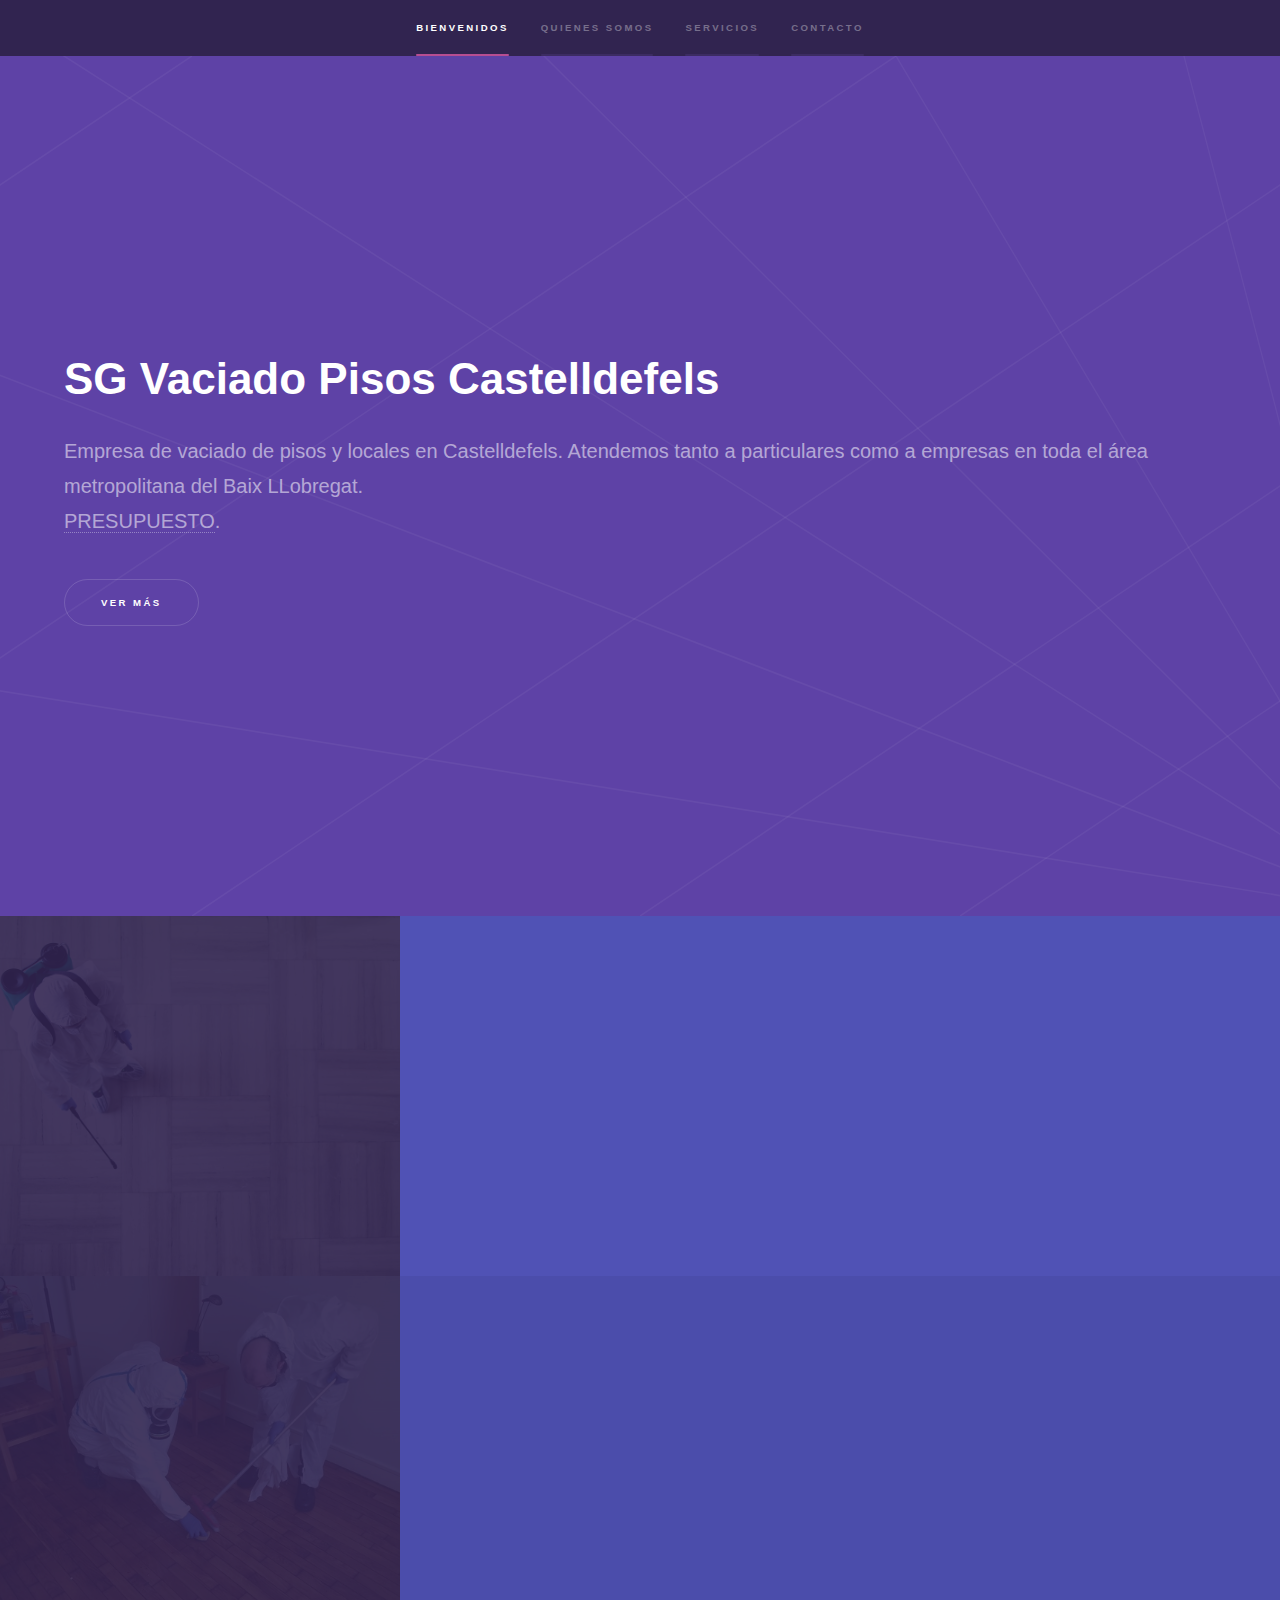
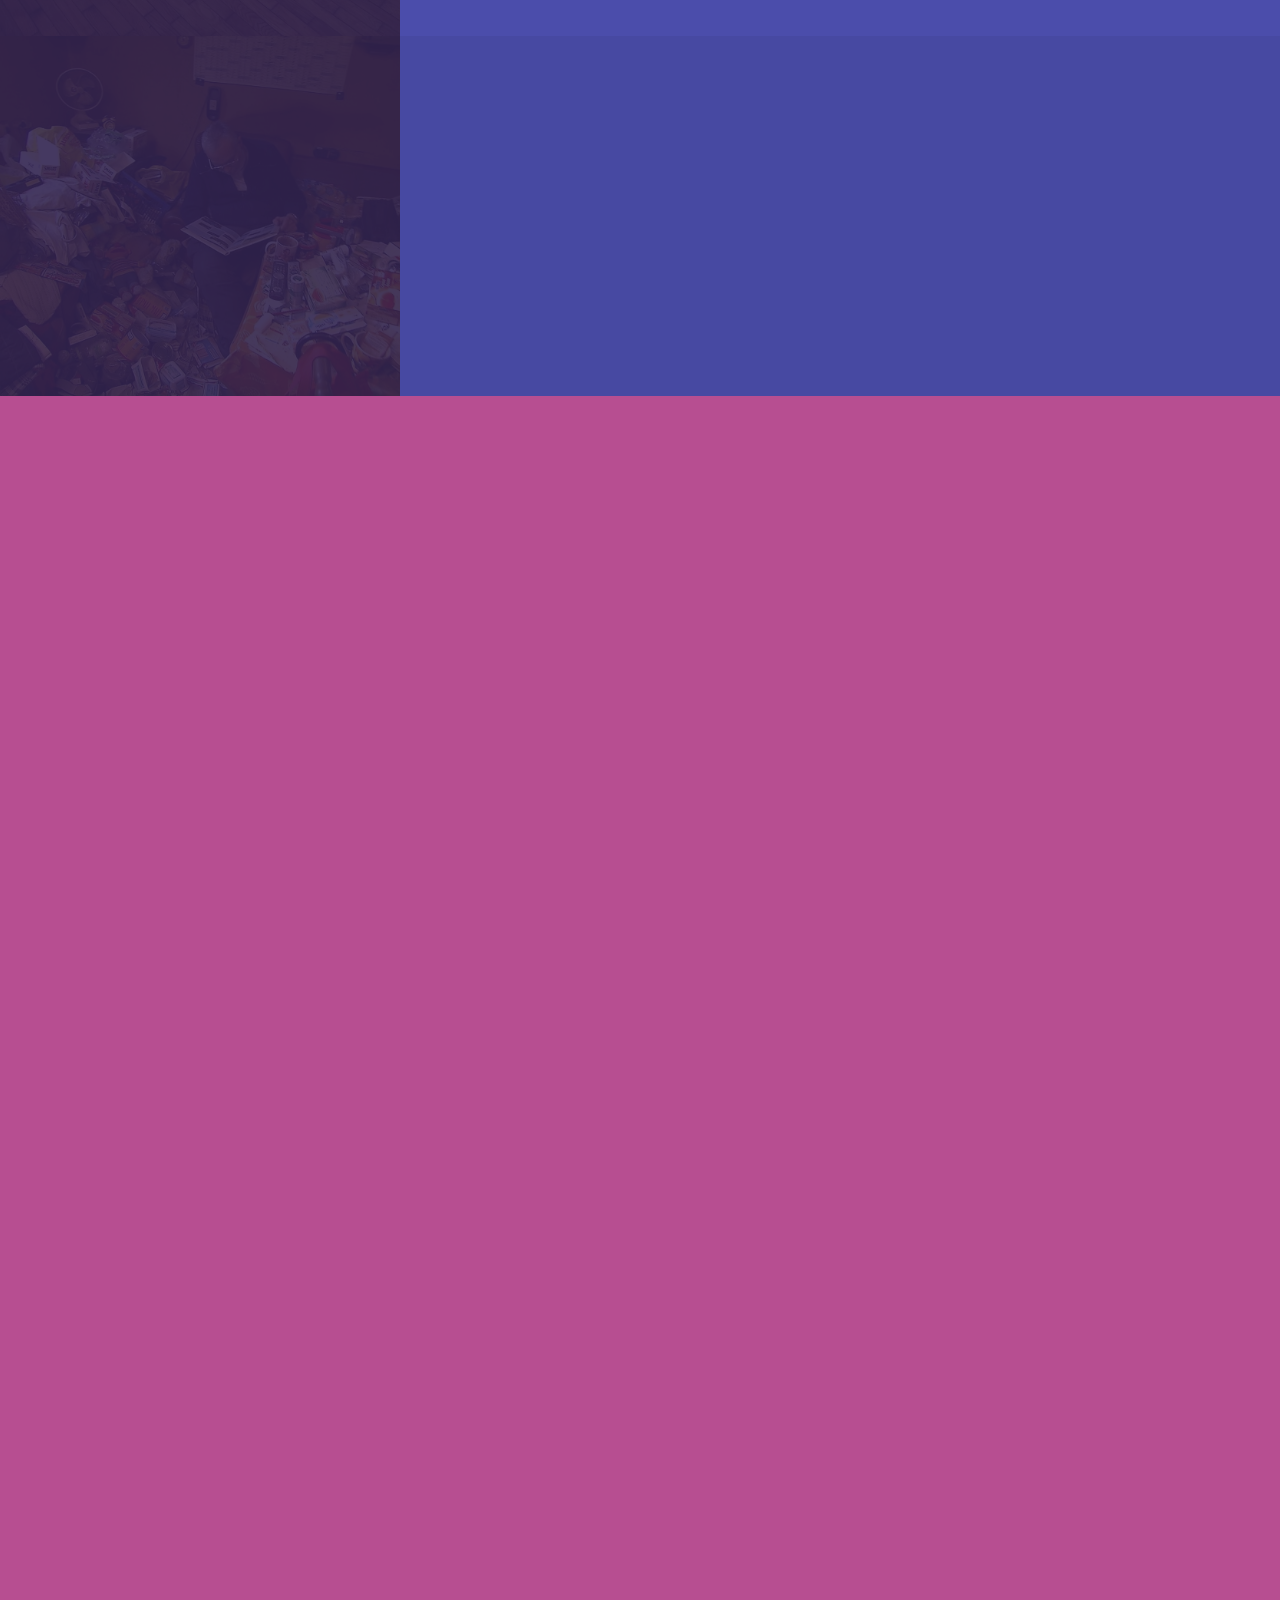
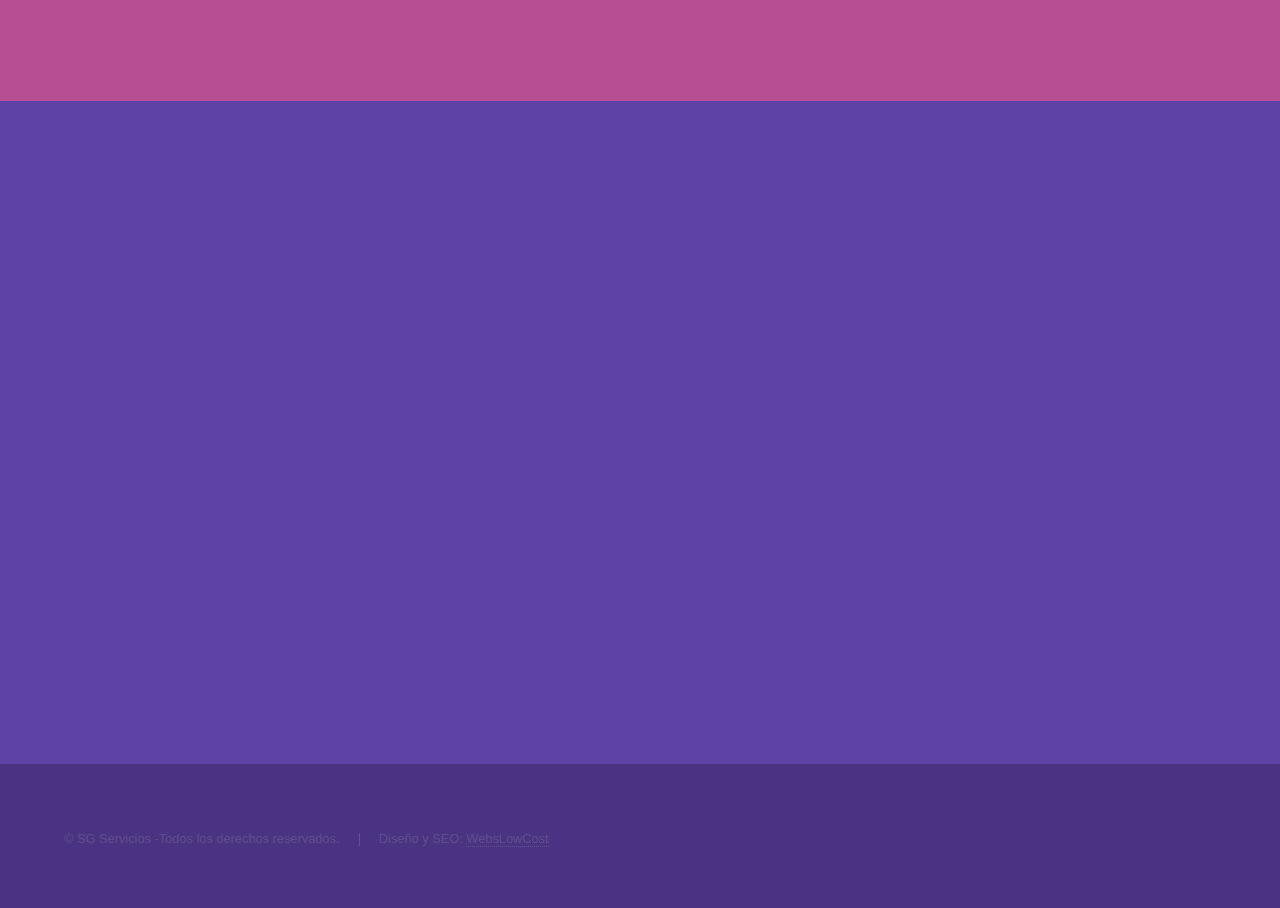
==== index.html @ 17594d63 "Update index.html" ====
<!DOCTYPE HTML>
<!--
 Hyperspace by HTML5 UP
 html5up.net | @ajlkn
 Free for personal and commercial use under the CCA 3.0 license (html5up.net/license)
-->
<html lang="es">
<html>
 <head>
  <title>Vaciado de Pisos en Castelldefels | Recogida de Muebles</title>
  <meta charset="utf-8" />
  <meta name="viewport" content="width=device-width, initial-scale=1, user-scalable=no" />
  <meta name="description" content="Realizamos vaciado de pisos con la máxima garantía y rapidez ¿Necesitas tirar muebles o electrodomésticos? Recogemos en - de 24 horas. SolicIta presupuesto." />
  <link rel="stylesheet" href="assets/css/main.css" />
  <noscript><link rel="stylesheet" href="assets/css/noscript.css" /></noscript>
 </head>
 <body class="is-preload">

  <!-- Sidebar -->
   <section id="sidebar">
    <div class="inner">
     <nav>
      <ul>
       <li><a href="#intro">Bienvenidos</a></li>
       <li><a href="#one">Quienes somos</a></li>
       <li><a href="#two">Servicios</a></li>
       <li><a href="#three">Contacto</a></li>
      </ul>
     </nav>
    </div>
   </section>

  <!-- Wrapper -->
   <div id="wrapper">

    <!-- Intro -->
     <section id="intro" class="wrapper style1 fullscreen fade-up">
      <div class="inner">
       <h1>SG Vaciado Pisos Castelldefels</h1>
       <p>Empresa de vaciado de pisos y locales en Castelldefels.
          Atendemos tanto a particulares como a empresas en toda el área metropolitana del Baix LLobregat.<br />
       <a href="https://bit.ly/39fZIT1">PRESUPUESTO</a>.</p>
       <ul class="actions">
        <li><a href="#one" class="button scrolly">Ver más</a></li>
       </ul>
      </div>
     </section>

    <!-- One -->
     <section id="one" class="wrapper style2 spotlights">
      <section>
       <a href="#" class="image"><img src="images/pic01.jpg" alt="" data-position="center center" /></a>
       <div class="content">
        <div class="inner">
         <h2>Qué hacemos</h2>
         <p>SG Vaciados es una empresa dedicada al vaciado y desalojo de todo tipo de pisos, casas, locales, oficinas, naves y edificios en Castelldefels.</p>
         <ul class="actions">
          <li><a href="generic.html" class="button">Ver más</a></li>
         </ul>
        </div>
       </div>
      </section>
      <section>
       <a href="#" class="image"><img src="images/pic02.jpg" alt="" data-position="top center" /></a>
       <div class="content">
        <div class="inner">
         <h2>Cuánto se tarda en vaciar un piso</h2>
         <p>Podemos vaciar su piso en Castelldefels en un día, dependiendo del tamaño y cantidad del contenido pueden ser 2 días o más en casos con síndrome de Diógenes. Lo más importante es que nosotros nos encargamos de todo el proceso del vaciado del piso, local o casa.</p>
         <ul class="actions">
          <li><a href="generic.html" class="button">Ver más</a></li>
         </ul>
        </div>
       </div>
      </section>
      <section>
       <a href="#" class="image"><img src="images/pic03.jpg" alt="" data-position="25% 25%" /></a>
       <div class="content">
        <div class="inner">
         <h2>Qué coste tiene vaciar un piso</h2>
         <p>En total, un servicio de vaciado de pisos en Castelldefels suele tener un coste mínimo de entre 350 y 750 €. Dependiendo de cada caso puede llegar a alcanzar cifras de hasta 950 o 1500 €.</p>
         <ul class="actions">
          <li><a href="generic.html" class="button">Ver más</a></li>
         </ul>
        </div>
       </div>
      </section>
     </section>

    <!-- Two -->
     <section id="two" class="wrapper style3 fade-up">
      <div class="inner">
       <h2>Servicios</h2>
       <p>¿Busca una empresa de confianza, seria y profesional para efectuar el vaciado de pisos, recogida de muebles, el vaciado de cuartos trasteros, locales y oficinas en Castelldefels? ¡Somos su empresa! En SG Servicios somos una compañía seria y comprometida con nuestro trabajo. Contamos con años de experiencia en realizar vaciado de muebles, morralla y todo lo que no precisa tanto de su residencia, oficina, local, establecimiento, etc.</p>
       <div class="features">
        <section>
         <span class="icon solid major fa-code"></span>
         <h3>Vaciado de pisos</h3>
         <p>Cualquiera que sea el motivo en <a href="https://www.vaciadodepisos.com/">SG Servicios Castelldefels</a> somos los mejores profesionales de la urbe, dedicados a este género de labores que acostumbran a requerir nuestros clientes del servicio. Por suerte, nuestros servicios son absolutamente garantizados.</p>
        </section>
        <section>
         <span class="icon solid major fa-lock"></span>
         <h3>Limpieza síndrome Diógenes</h3>
         <p>En SG Servicios ponemos a su predisposición el más profesional y experimentado servicio de <a href="https://www.limpiezasindromediogenes.com/">limpieza de Síndrome de Diógenes en Castelldefels</a> y en el resto del área. Actuamos con velocidad, discreción y eficiencia en pisos y casas habitados por personas perjudicadas por esta enfermedad.</p>
        </section>
        <section>
         <span class="icon solid major fa-cog"></span>
         <h3>Vaciado de locales</h3>
         <p>Nuestro servicio de <a href="https://www.vaciarlocales.net/">vaciado de locales en Castelldefels</a> consiste en retirar los útiles y moblaje que no quieres, así sea un vaciado total o parcial, como lo prefieras lo hacemos. Al efectuar el vaciado de tu local vas a tener mayor comodidad para efectuar modificaciones o reformas en la instalación, alquiler o venta.</p>
        </section>
        <section>
         <span class="icon solid major fa-desktop"></span>
         <h3>Limpieza por defunción</h3>
         <p>Una <a href="https://www.limpiezapisos.com/limpiezas-especiales/limpieza-por-fallecimiento-o-defuncion/">limpieza post mortem o por defunción</a> es un procedimiento singular profesional, para el que se requiere estar acreditado, por el que se higieniza un espacio en el que ha ocurrido un acontencimiento desapacible, como un fallecimiento desatendido, un homicidio o un suicidio.</p>
        </section>
        <section>
         <span class="icon solid major fa-link"></span>
         <h3>Vaciado de oficinas</h3>
         <p>Nuestro servicio es ideal para <a href="https://www.desalojopisos.com/vaciado-de-oficinas/">vaciar oficinas alquiladas</a>, especialmente si quieres contar con del espacio que el inquilino precedente dejó hecho un desastre. Asimismo es ideal en el caso en que vayas a desocupar una oficina alquilada y requieres que tus posesiones sean trasladadas con el mayor cuidado y profesionalismo.</p>
        </section>
        <section>
         <span class="icon major fa-gem"></span>
         <h3>Recogida de muebles</h3>
         <p>Nuestra empresa, con dilatada experiencia en el campo, pone a tu alcance el mejor servicio de reciclaje, a través de el que administramos la <a href="https://www.retirarmuebles.com/retirada-muebles/">recogida de restos, papel, muebles y morralla en Castelldefels</a>, encargándonos de clasificar seguramente cada objeto o material, y contribuyendo a crear un ambiente más sustentable. </p>
        </section>
       </div>
       <ul class="actions">
        <li><a href="generic.html" class="button">Ver más</a></li>
       </ul>
      </div>
     </section>

    <!-- Three -->
     <section id="three" class="wrapper style1 fade-up">
      <div class="inner">
       <h2>Contacte con nosotros</h2>
       <p>En SG Servicios vamos a estar encantados de poder atenderte y prestarte nuestros servicios. Si precisas asesoramiento o tienes alguna duda que precises solucionar puedes ponerte en contacto con nosotros a través del siguiente formulario de contacto, correo o teléfono.</p>
       <div class="split style1">
        <section>
         <form method="post" action="#">
          <div class="fields">
           <div class="field half">
            <label for="name">Nombre</label>
            <input type="text" name="name" id="name" />
           </div>
           <div class="field half">
            <label for="email">Email</label>
            <input type="text" name="email" id="email" />
           </div>
           <div class="field">
            <label for="message">Mensaje</label>
            <textarea name="message" id="message" rows="5"></textarea>
           </div>
          </div>
          <ul class="actions">
           <li><a href="" class="button submit">Enviar</a></li>
          </ul>
         </form>
        </section>
        <section>
         <ul class="contact">
          <li>
           <h3>Dirección</h3>
           <span>Calle Dr. Fleming, 60<br />
           08860 Castelldefels, Barcelona<br />
           Catalunya</span>
          </li>
          <li>
           <h3>Email</h3>
           <a href="mailto:">desalojosbarcelona@gmail.com</a>
          </li>
          <li>
           <h3>Teléfono</h3>
           <span><a href="tel:629501941">629 501 941</a></span>
          </li>
          <li>
           <h3>Redes Sociales</h3>
           <ul class="icons">
            <li><a href="#" class="icon brands fa-twitter"><span class="label">Twitter</span></a></li>
            <li><a href="#" class="icon brands fa-facebook-f"><span class="label">Facebook</span></a></li>
            <li><a href="#" class="icon brands fa-github"><span class="label">GitHub</span></a></li>
            <li><a href="#" class="icon brands fa-instagram"><span class="label">Instagram</span></a></li>
            <li><a href="#" class="icon brands fa-linkedin-in"><span class="label">LinkedIn</span></a></li>
           </ul>
          </li>
         </ul>
        </section>
       </div>
      </div>
     </section>

   </div>

  <!-- Footer -->
   <footer id="footer" class="wrapper style1-alt">
    <div class="inner">
     <ul class="menu">
      <li>&copy; SG Servicios -Todos los derechos reservados.</li><li>Diseño y SEO: <a href="https://www.webslowcost.pro/">WebsLowCost</a></li>
     </ul>
    </div>
   </footer>

  <!-- Scripts -->
   <script src="assets/js/jquery.min.js"></script>
   <script src="assets/js/jquery.scrollex.min.js"></script>
   <script src="assets/js/jquery.scrolly.min.js"></script>
   <script src="assets/js/browser.min.js"></script>
   <script src="assets/js/breakpoints.min.js"></script>
   <script src="assets/js/util.js"></script>
   <script src="assets/js/main.js"></script>

 </body>
</html>
---- assets/css/main.css ----
@import url(fontawesome-all.min.css);

/*
	Hyperspace by HTML5 UP
	html5up.net | @ajlkn
	Free for personal and commercial use under the CCA 3.0 license (html5up.net/license)
*/

html, body, div, span, applet, object,
iframe, h1, h2, h3, h4, h5, h6, p, blockquote,
pre, a, abbr, acronym, address, big, cite,
code, del, dfn, em, img, ins, kbd, q, s, samp,
small, strike, strong, sub, sup, tt, var, b,
u, i, center, dl, dt, dd, ol, ul, li, fieldset,
form, label, legend, table, caption, tbody,
tfoot, thead, tr, th, td, article, aside,
canvas, details, embed, figure, figcaption,
footer, header, hgroup, menu, nav, output, ruby,
section, summary, time, mark, audio, video {
	margin: 0;
	padding: 0;
	border: 0;
	font-size: 100%;
	font: inherit;
	vertical-align: baseline;}

article, aside, details, figcaption, figure,
footer, header, hgroup, menu, nav, section {
	display: block;}

body {
	line-height: 1;
}

ol, ul {
	list-style: none;
}

blockquote, q {
	quotes: none;
}

	blockquote:before, blockquote:after, q:before, q:after {
		content: '';
		content: none;
	}

table {
	border-collapse: collapse;
	border-spacing: 0;
}

body {
	-webkit-text-size-adjust: none;
}

mark {
	background-color: transparent;
	color: inherit;
}

input::-moz-focus-inner {
	border: 0;
	padding: 0;
}

input, select, textarea {
	-moz-appearance: none;
	-webkit-appearance: none;
	-ms-appearance: none;
	appearance: none;
}

/* Basic */

	@-ms-viewport {
		width: device-width;
	}

	body {
		-ms-overflow-style: scrollbar;
	}

	@media screen and (max-width: 480px) {

		html, body {
			min-width: 320px;
		}

	}

	html {
		box-sizing: border-box;
	}

	*, *:before, *:after {
		box-sizing: inherit;
	}

	body {
		background: #312450;
	}

		body.is-preload *, body.is-preload *:before, body.is-preload *:after {
			-moz-animation: none !important;
			-webkit-animation: none !important;
			-ms-animation: none !important;
			animation: none !important;
			-moz-transition: none !important;
			-webkit-transition: none !important;
			-ms-transition: none !important;
			transition: none !important;
		}

/* Type */

	body, input, select, textarea {
		color: rgba(255, 255, 255, 0.55);
		font-family: Arial, Helvetica, sans-serif;
		font-size: 16.5pt;
		font-weight: normal;
		line-height: 1.75;
	}

		@media screen and (max-width: 1680px) {

			body, input, select, textarea {
				font-size: 13pt;
			}

		}

		@media screen and (max-width: 1280px) {

			body, input, select, textarea {
				font-size: 12pt;
			}

		}

		@media screen and (max-width: 360px) {

			body, input, select, textarea {
				font-size: 11pt;
			}

		}

	a {
		-moz-transition: color 0.2s ease, border-bottom-color 0.2s ease;
		-webkit-transition: color 0.2s ease, border-bottom-color 0.2s ease;
		-ms-transition: color 0.2s ease, border-bottom-color 0.2s ease;
		transition: color 0.2s ease, border-bottom-color 0.2s ease;
		border-bottom: dotted 1px rgba(255, 255, 255, 0.35);
		color: inherit;
		text-decoration: none;
	}

		a:hover {
			border-bottom-color: transparent;
			color: #ffffff;
		}

	strong, b {
		color: #ffffff;
		font-weight: bold;
	}

	em, i {
		font-style: italic;
	}

	p {
		margin: 0 0 2em 0;
	}

	h1, h2, h3, h4, h5, h6 {
		color: #ffffff;
		font-weight: bold;
		line-height: 1.5;
		margin: 0 0 0.5em 0;
	}

		h1 a, h2 a, h3 a, h4 a, h5 a, h6 a {
			color: inherit;
			text-decoration: none;
		}

	h1 {
		font-size: 2.75em;
	}

		h1.major {
			margin: 0 0 1.3em 0;
			position: relative;
			padding-bottom: 0.35em;
		}

			h1.major:after {
				background-image: -moz-linear-gradient(to right, #5e42a6, #b74e91);
				background-image: -webkit-linear-gradient(to right, #5e42a6, #b74e91);
				background-image: -ms-linear-gradient(to right, #5e42a6, #b74e91);
				background-image: linear-gradient(to right, #5e42a6, #b74e91);
				-moz-transition: max-width 0.2s ease;
				-webkit-transition: max-width 0.2s ease;
				-ms-transition: max-width 0.2s ease;
				transition: max-width 0.2s ease;
				border-radius: 0.2em;
				bottom: 0;
				content: '';
				height: 0.05em;
				position: absolute;
				right: 0;
				width: 100%;
			}

	h2 {
		font-size: 1.75em;
	}

	h3 {
		font-size: 1.1em;
	}

	h4 {
		font-size: 1em;
	}

	h5 {
		font-size: 0.8em;
	}

	h6 {
		font-size: 0.6em;
	}

	@media screen and (max-width: 736px) {

		h1 {
			font-size: 2em;
		}

		h2 {
			font-size: 1.25em;
		}

		h3 {
			font-size: 1em;
		}

		h4 {
			font-size: 0.8em;
		}

		h5 {
			font-size: 0.6em;
		}

		h6 {
			font-size: 0.6em;
		}

	}

	sub {
		font-size: 0.8em;
		position: relative;
		top: 0.5em;
	}

	sup {
		font-size: 0.8em;
		position: relative;
		top: -0.5em;
	}

	blockquote {
		border-left: solid 4px rgba(255, 255, 255, 0.15);
		font-style: italic;
		margin: 0 0 2em 0;
		padding: 0.5em 0 0.5em 2em;
	}

	code {
		background: rgba(255, 255, 255, 0.05);
		border-radius: 0.25em;
		border: solid 1px rgba(255, 255, 255, 0.15);
		font-family: "Courier New", monospace;
		font-size: 0.9em;
		margin: 0 0.25em;
		padding: 0.25em 0.65em;
	}

	pre {
		-webkit-overflow-scrolling: touch;
		font-family: "Courier New", monospace;
		font-size: 0.9em;
		margin: 0 0 2em 0;
	}

		pre code {
			display: block;
			line-height: 1.75em;
			padding: 1em 1.5em;
			overflow-x: auto;
		}

	hr {
		border: 0;
		border-bottom: solid 1px rgba(255, 255, 255, 0.15);
		margin: 2em 0;
	}

		hr.major {
			margin: 3em 0;
		}

	.align-left {
		text-align: left;
	}

	.align-center {
		text-align: center;
	}

	.align-right {
		text-align: right;
	}

/* Row */

	.row {
		display: flex;
		flex-wrap: wrap;
		box-sizing: border-box;
		align-items: stretch;
	}

		.row > * {
			box-sizing: border-box;
		}

		.row.gtr-uniform > * > :last-child {
			margin-bottom: 0;
		}

		.row.aln-left {
			justify-content: flex-start;
		}

		.row.aln-center {
			justify-content: center;
		}

		.row.aln-right {
			justify-content: flex-end;
		}

		.row.aln-top {
			align-items: flex-start;
		}

		.row.aln-middle {
			align-items: center;
		}

		.row.aln-bottom {
			align-items: flex-end;
		}

		.row > .imp {
			order: -1;
		}

		.row > .col-1 {
			width: 8.33333%;
		}

		.row > .off-1 {
			margin-left: 8.33333%;
		}

		.row > .col-2 {
			width: 16.66667%;
		}

		.row > .off-2 {
			margin-left: 16.66667%;
		}

		.row > .col-3 {
			width: 25%;
		}

		.row > .off-3 {
			margin-left: 25%;
		}

		.row > .col-4 {
			width: 33.33333%;
		}

		.row > .off-4 {
			margin-left: 33.33333%;
		}

		.row > .col-5 {
			width: 41.66667%;
		}

		.row > .off-5 {
			margin-left: 41.66667%;
		}

		.row > .col-6 {
			width: 50%;
		}

		.row > .off-6 {
			margin-left: 50%;
		}

		.row > .col-7 {
			width: 58.33333%;
		}

		.row > .off-7 {
			margin-left: 58.33333%;
		}

		.row > .col-8 {
			width: 66.66667%;
		}

		.row > .off-8 {
			margin-left: 66.66667%;
		}

		.row > .col-9 {
			width: 75%;
		}

		.row > .off-9 {
			margin-left: 75%;
		}

		.row > .col-10 {
			width: 83.33333%;
		}

		.row > .off-10 {
			margin-left: 83.33333%;
		}

		.row > .col-11 {
			width: 91.66667%;
		}

		.row > .off-11 {
			margin-left: 91.66667%;
		}

		.row > .col-12 {
			width: 100%;
		}

		.row > .off-12 {
			margin-left: 100%;
		}

		.row.gtr-0 {
			margin-top: 0;
			margin-left: 0em;
		}

			.row.gtr-0 > * {
				padding: 0 0 0 0em;
			}

			.row.gtr-0.gtr-uniform {
				margin-top: 0em;
			}

				.row.gtr-0.gtr-uniform > * {
					padding-top: 0em;
				}

		.row.gtr-25 {
			margin-top: 0;
			margin-left: -0.375em;
		}

			.row.gtr-25 > * {
				padding: 0 0 0 0.375em;
			}

			.row.gtr-25.gtr-uniform {
				margin-top: -0.375em;
			}

				.row.gtr-25.gtr-uniform > * {
					padding-top: 0.375em;
				}

		.row.gtr-50 {
			margin-top: 0;
			margin-left: -0.75em;
		}

			.row.gtr-50 > * {
				padding: 0 0 0 0.75em;
			}

			.row.gtr-50.gtr-uniform {
				margin-top: -0.75em;
			}

				.row.gtr-50.gtr-uniform > * {
					padding-top: 0.75em;
				}

		.row {
			margin-top: 0;
			margin-left: -1.5em;
		}

			.row > * {
				padding: 0 0 0 1.5em;
			}

			.row.gtr-uniform {
				margin-top: -1.5em;
			}

				.row.gtr-uniform > * {
					padding-top: 1.5em;
				}

		.row.gtr-150 {
			margin-top: 0;
			margin-left: -2.25em;
		}

			.row.gtr-150 > * {
				padding: 0 0 0 2.25em;
			}

			.row.gtr-150.gtr-uniform {
				margin-top: -2.25em;
			}

				.row.gtr-150.gtr-uniform > * {
					padding-top: 2.25em;
				}

		.row.gtr-200 {
			margin-top: 0;
			margin-left: -3em;
		}

			.row.gtr-200 > * {
				padding: 0 0 0 3em;
			}

			.row.gtr-200.gtr-uniform {
				margin-top: -3em;
			}

				.row.gtr-200.gtr-uniform > * {
					padding-top: 3em;
				}

		@media screen and (max-width: 1680px) {

			.row {
				display: flex;
				flex-wrap: wrap;
				box-sizing: border-box;
				align-items: stretch;
			}

				.row > * {
					box-sizing: border-box;
				}

				.row.gtr-uniform > * > :last-child {
					margin-bottom: 0;
				}

				.row.aln-left {
					justify-content: flex-start;
				}

				.row.aln-center {
					justify-content: center;
				}

				.row.aln-right {
					justify-content: flex-end;
				}

				.row.aln-top {
					align-items: flex-start;
				}

				.row.aln-middle {
					align-items: center;
				}

				.row.aln-bottom {
					align-items: flex-end;
				}

				.row > .imp-xlarge {
					order: -1;
				}

				.row > .col-1-xlarge {
					width: 8.33333%;
				}

				.row > .off-1-xlarge {
					margin-left: 8.33333%;
				}

				.row > .col-2-xlarge {
					width: 16.66667%;
				}

				.row > .off-2-xlarge {
					margin-left: 16.66667%;
				}

				.row > .col-3-xlarge {
					width: 25%;
				}

				.row > .off-3-xlarge {
					margin-left: 25%;
				}

				.row > .col-4-xlarge {
					width: 33.33333%;
				}

				.row > .off-4-xlarge {
					margin-left: 33.33333%;
				}

				.row > .col-5-xlarge {
					width: 41.66667%;
				}

				.row > .off-5-xlarge {
					margin-left: 41.66667%;
				}

				.row > .col-6-xlarge {
					width: 50%;
				}

				.row > .off-6-xlarge {
					margin-left: 50%;
				}

				.row > .col-7-xlarge {
					width: 58.33333%;
				}

				.row > .off-7-xlarge {
					margin-left: 58.33333%;
				}

				.row > .col-8-xlarge {
					width: 66.66667%;
				}

				.row > .off-8-xlarge {
					margin-left: 66.66667%;
				}

				.row > .col-9-xlarge {
					width: 75%;
				}

				.row > .off-9-xlarge {
					margin-left: 75%;
				}

				.row > .col-10-xlarge {
					width: 83.33333%;
				}

				.row > .off-10-xlarge {
					margin-left: 83.33333%;
				}

				.row > .col-11-xlarge {
					width: 91.66667%;
				}

				.row > .off-11-xlarge {
					margin-left: 91.66667%;
				}

				.row > .col-12-xlarge {
					width: 100%;
				}

				.row > .off-12-xlarge {
					margin-left: 100%;
				}

				.row.gtr-0 {
					margin-top: 0;
					margin-left: 0em;
				}

					.row.gtr-0 > * {
						padding: 0 0 0 0em;
					}

					.row.gtr-0.gtr-uniform {
						margin-top: 0em;
					}

						.row.gtr-0.gtr-uniform > * {
							padding-top: 0em;
						}

				.row.gtr-25 {
					margin-top: 0;
					margin-left: -0.375em;
				}

					.row.gtr-25 > * {
						padding: 0 0 0 0.375em;
					}

					.row.gtr-25.gtr-uniform {
						margin-top: -0.375em;
					}

						.row.gtr-25.gtr-uniform > * {
							padding-top: 0.375em;
						}

				.row.gtr-50 {
					margin-top: 0;
					margin-left: -0.75em;
				}

					.row.gtr-50 > * {
						padding: 0 0 0 0.75em;
					}

					.row.gtr-50.gtr-uniform {
						margin-top: -0.75em;
					}

						.row.gtr-50.gtr-uniform > * {
							padding-top: 0.75em;
						}

				.row {
					margin-top: 0;
					margin-left: -1.5em;
				}

					.row > * {
						padding: 0 0 0 1.5em;
					}

					.row.gtr-uniform {
						margin-top: -1.5em;
					}

						.row.gtr-uniform > * {
							padding-top: 1.5em;
						}

				.row.gtr-150 {
					margin-top: 0;
					margin-left: -2.25em;
				}

					.row.gtr-150 > * {
						padding: 0 0 0 2.25em;
					}

					.row.gtr-150.gtr-uniform {
						margin-top: -2.25em;
					}

						.row.gtr-150.gtr-uniform > * {
							padding-top: 2.25em;
						}

				.row.gtr-200 {
					margin-top: 0;
					margin-left: -3em;
				}

					.row.gtr-200 > * {
						padding: 0 0 0 3em;
					}

					.row.gtr-200.gtr-uniform {
						margin-top: -3em;
					}

						.row.gtr-200.gtr-uniform > * {
							padding-top: 3em;
						}

		}

		@media screen and (max-width: 1280px) {

			.row {
				display: flex;
				flex-wrap: wrap;
				box-sizing: border-box;
				align-items: stretch;
			}

				.row > * {
					box-sizing: border-box;
				}

				.row.gtr-uniform > * > :last-child {
					margin-bottom: 0;
				}

				.row.aln-left {
					justify-content: flex-start;
				}

				.row.aln-center {
					justify-content: center;
				}

				.row.aln-right {
					justify-content: flex-end;
				}

				.row.aln-top {
					align-items: flex-start;
				}

				.row.aln-middle {
					align-items: center;
				}

				.row.aln-bottom {
					align-items: flex-end;
				}

				.row > .imp-large {
					order: -1;
				}

				.row > .col-1-large {
					width: 8.33333%;
				}

				.row > .off-1-large {
					margin-left: 8.33333%;
				}

				.row > .col-2-large {
					width: 16.66667%;
				}

				.row > .off-2-large {
					margin-left: 16.66667%;
				}

				.row > .col-3-large {
					width: 25%;
				}

				.row > .off-3-large {
					margin-left: 25%;
				}

				.row > .col-4-large {
					width: 33.33333%;
				}

				.row > .off-4-large {
					margin-left: 33.33333%;
				}

				.row > .col-5-large {
					width: 41.66667%;
				}

				.row > .off-5-large {
					margin-left: 41.66667%;
				}

				.row > .col-6-large {
					width: 50%;
				}

				.row > .off-6-large {
					margin-left: 50%;
				}

				.row > .col-7-large {
					width: 58.33333%;
				}

				.row > .off-7-large {
					margin-left: 58.33333%;
				}

				.row > .col-8-large {
					width: 66.66667%;
				}

				.row > .off-8-large {
					margin-left: 66.66667%;
				}

				.row > .col-9-large {
					width: 75%;
				}

				.row > .off-9-large {
					margin-left: 75%;
				}

				.row > .col-10-large {
					width: 83.33333%;
				}

				.row > .off-10-large {
					margin-left: 83.33333%;
				}

				.row > .col-11-large {
					width: 91.66667%;
				}

				.row > .off-11-large {
					margin-left: 91.66667%;
				}

				.row > .col-12-large {
					width: 100%;
				}

				.row > .off-12-large {
					margin-left: 100%;
				}

				.row.gtr-0 {
					margin-top: 0;
					margin-left: 0em;
				}

					.row.gtr-0 > * {
						padding: 0 0 0 0em;
					}

					.row.gtr-0.gtr-uniform {
						margin-top: 0em;
					}

						.row.gtr-0.gtr-uniform > * {
							padding-top: 0em;
						}

				.row.gtr-25 {
					margin-top: 0;
					margin-left: -0.375em;
				}

					.row.gtr-25 > * {
						padding: 0 0 0 0.375em;
					}

					.row.gtr-25.gtr-uniform {
						margin-top: -0.375em;
					}

						.row.gtr-25.gtr-uniform > * {
							padding-top: 0.375em;
						}

				.row.gtr-50 {
					margin-top: 0;
					margin-left: -0.75em;
				}

					.row.gtr-50 > * {
						padding: 0 0 0 0.75em;
					}

					.row.gtr-50.gtr-uniform {
						margin-top: -0.75em;
					}

						.row.gtr-50.gtr-uniform > * {
							padding-top: 0.75em;
						}

				.row {
					margin-top: 0;
					margin-left: -1.5em;
				}

					.row > * {
						padding: 0 0 0 1.5em;
					}

					.row.gtr-uniform {
						margin-top: -1.5em;
					}

						.row.gtr-uniform > * {
							padding-top: 1.5em;
						}

				.row.gtr-150 {
					margin-top: 0;
					margin-left: -2.25em;
				}

					.row.gtr-150 > * {
						padding: 0 0 0 2.25em;
					}

					.row.gtr-150.gtr-uniform {
						margin-top: -2.25em;
					}

						.row.gtr-150.gtr-uniform > * {
							padding-top: 2.25em;
						}

				.row.gtr-200 {
					margin-top: 0;
					margin-left: -3em;
				}

					.row.gtr-200 > * {
						padding: 0 0 0 3em;
					}

					.row.gtr-200.gtr-uniform {
						margin-top: -3em;
					}

						.row.gtr-200.gtr-uniform > * {
							padding-top: 3em;
						}

		}

		@media screen and (max-width: 980px) {

			.row {
				display: flex;
				flex-wrap: wrap;
				box-sizing: border-box;
				align-items: stretch;
			}

				.row > * {
					box-sizing: border-box;
				}

				.row.gtr-uniform > * > :last-child {
					margin-bottom: 0;
				}

				.row.aln-left {
					justify-content: flex-start;
				}

				.row.aln-center {
					justify-content: center;
				}

				.row.aln-right {
					justify-content: flex-end;
				}

				.row.aln-top {
					align-items: flex-start;
				}

				.row.aln-middle {
					align-items: center;
				}

				.row.aln-bottom {
					align-items: flex-end;
				}

				.row > .imp-medium {
					order: -1;
				}

				.row > .col-1-medium {
					width: 8.33333%;
				}

				.row > .off-1-medium {
					margin-left: 8.33333%;
				}

				.row > .col-2-medium {
					width: 16.66667%;
				}

				.row > .off-2-medium {
					margin-left: 16.66667%;
				}

				.row > .col-3-medium {
					width: 25%;
				}

				.row > .off-3-medium {
					margin-left: 25%;
				}

				.row > .col-4-medium {
					width: 33.33333%;
				}

				.row > .off-4-medium {
					margin-left: 33.33333%;
				}

				.row > .col-5-medium {
					width: 41.66667%;
				}

				.row > .off-5-medium {
					margin-left: 41.66667%;
				}

				.row > .col-6-medium {
					width: 50%;
				}

				.row > .off-6-medium {
					margin-left: 50%;
				}

				.row > .col-7-medium {
					width: 58.33333%;
				}

				.row > .off-7-medium {
					margin-left: 58.33333%;
				}

				.row > .col-8-medium {
					width: 66.66667%;
				}

				.row > .off-8-medium {
					margin-left: 66.66667%;
				}

				.row > .col-9-medium {
					width: 75%;
				}

				.row > .off-9-medium {
					margin-left: 75%;
				}

				.row > .col-10-medium {
					width: 83.33333%;
				}

				.row > .off-10-medium {
					margin-left: 83.33333%;
				}

				.row > .col-11-medium {
					width: 91.66667%;
				}

				.row > .off-11-medium {
					margin-left: 91.66667%;
				}

				.row > .col-12-medium {
					width: 100%;
				}

				.row > .off-12-medium {
					margin-left: 100%;
				}

				.row.gtr-0 {
					margin-top: 0;
					margin-left: 0em;
				}

					.row.gtr-0 > * {
						padding: 0 0 0 0em;
					}

					.row.gtr-0.gtr-uniform {
						margin-top: 0em;
					}

						.row.gtr-0.gtr-uniform > * {
							padding-top: 0em;
						}

				.row.gtr-25 {
					margin-top: 0;
					margin-left: -0.375em;
				}

					.row.gtr-25 > * {
						padding: 0 0 0 0.375em;
					}

					.row.gtr-25.gtr-uniform {
						margin-top: -0.375em;
					}

						.row.gtr-25.gtr-uniform > * {
							padding-top: 0.375em;
						}

				.row.gtr-50 {
					margin-top: 0;
					margin-left: -0.75em;
				}

					.row.gtr-50 > * {
						padding: 0 0 0 0.75em;
					}

					.row.gtr-50.gtr-uniform {
						margin-top: -0.75em;
					}

						.row.gtr-50.gtr-uniform > * {
							padding-top: 0.75em;
						}

				.row {
					margin-top: 0;
					margin-left: -1.5em;
				}

					.row > * {
						padding: 0 0 0 1.5em;
					}

					.row.gtr-uniform {
						margin-top: -1.5em;
					}

						.row.gtr-uniform > * {
							padding-top: 1.5em;
						}

				.row.gtr-150 {
					margin-top: 0;
					margin-left: -2.25em;
				}

					.row.gtr-150 > * {
						padding: 0 0 0 2.25em;
					}

					.row.gtr-150.gtr-uniform {
						margin-top: -2.25em;
					}

						.row.gtr-150.gtr-uniform > * {
							padding-top: 2.25em;
						}

				.row.gtr-200 {
					margin-top: 0;
					margin-left: -3em;
				}

					.row.gtr-200 > * {
						padding: 0 0 0 3em;
					}

					.row.gtr-200.gtr-uniform {
						margin-top: -3em;
					}

						.row.gtr-200.gtr-uniform > * {
							padding-top: 3em;
						}

		}

		@media screen and (max-width: 736px) {

			.row {
				display: flex;
				flex-wrap: wrap;
				box-sizing: border-box;
				align-items: stretch;
			}

				.row > * {
					box-sizing: border-box;
				}

				.row.gtr-uniform > * > :last-child {
					margin-bottom: 0;
				}

				.row.aln-left {
					justify-content: flex-start;
				}

				.row.aln-center {
					justify-content: center;
				}

				.row.aln-right {
					justify-content: flex-end;
				}

				.row.aln-top {
					align-items: flex-start;
				}

				.row.aln-middle {
					align-items: center;
				}

				.row.aln-bottom {
					align-items: flex-end;
				}

				.row > .imp-small {
					order: -1;
				}

				.row > .col-1-small {
					width: 8.33333%;
				}

				.row > .off-1-small {
					margin-left: 8.33333%;
				}

				.row > .col-2-small {
					width: 16.66667%;
				}

				.row > .off-2-small {
					margin-left: 16.66667%;
				}

				.row > .col-3-small {
					width: 25%;
				}

				.row > .off-3-small {
					margin-left: 25%;
				}

				.row > .col-4-small {
					width: 33.33333%;
				}

				.row > .off-4-small {
					margin-left: 33.33333%;
				}

				.row > .col-5-small {
					width: 41.66667%;
				}

				.row > .off-5-small {
					margin-left: 41.66667%;
				}

				.row > .col-6-small {
					width: 50%;
				}

				.row > .off-6-small {
					margin-left: 50%;
				}

				.row > .col-7-small {
					width: 58.33333%;
				}

				.row > .off-7-small {
					margin-left: 58.33333%;
				}

				.row > .col-8-small {
					width: 66.66667%;
				}

				.row > .off-8-small {
					margin-left: 66.66667%;
				}

				.row > .col-9-small {
					width: 75%;
				}

				.row > .off-9-small {
					margin-left: 75%;
				}

				.row > .col-10-small {
					width: 83.33333%;
				}

				.row > .off-10-small {
					margin-left: 83.33333%;
				}

				.row > .col-11-small {
					width: 91.66667%;
				}

				.row > .off-11-small {
					margin-left: 91.66667%;
				}

				.row > .col-12-small {
					width: 100%;
				}

				.row > .off-12-small {
					margin-left: 100%;
				}

				.row.gtr-0 {
					margin-top: 0;
					margin-left: 0em;
				}

					.row.gtr-0 > * {
						padding: 0 0 0 0em;
					}

					.row.gtr-0.gtr-uniform {
						margin-top: 0em;
					}

						.row.gtr-0.gtr-uniform > * {
							padding-top: 0em;
						}

				.row.gtr-25 {
					margin-top: 0;
					margin-left: -0.375em;
				}

					.row.gtr-25 > * {
						padding: 0 0 0 0.375em;
					}

					.row.gtr-25.gtr-uniform {
						margin-top: -0.375em;
					}

						.row.gtr-25.gtr-uniform > * {
							padding-top: 0.375em;
						}

				.row.gtr-50 {
					margin-top: 0;
					margin-left: -0.75em;
				}

					.row.gtr-50 > * {
						padding: 0 0 0 0.75em;
					}

					.row.gtr-50.gtr-uniform {
						margin-top: -0.75em;
					}

						.row.gtr-50.gtr-uniform > * {
							padding-top: 0.75em;
						}

				.row {
					margin-top: 0;
					margin-left: -1.5em;
				}

					.row > * {
						padding: 0 0 0 1.5em;
					}

					.row.gtr-uniform {
						margin-top: -1.5em;
					}

						.row.gtr-uniform > * {
							padding-top: 1.5em;
						}

				.row.gtr-150 {
					margin-top: 0;
					margin-left: -2.25em;
				}

					.row.gtr-150 > * {
						padding: 0 0 0 2.25em;
					}

					.row.gtr-150.gtr-uniform {
						margin-top: -2.25em;
					}

						.row.gtr-150.gtr-uniform > * {
							padding-top: 2.25em;
						}

				.row.gtr-200 {
					margin-top: 0;
					margin-left: -3em;
				}

					.row.gtr-200 > * {
						padding: 0 0 0 3em;
					}

					.row.gtr-200.gtr-uniform {
						margin-top: -3em;
					}

						.row.gtr-200.gtr-uniform > * {
							padding-top: 3em;
						}

		}

		@media screen and (max-width: 480px) {

			.row {
				display: flex;
				flex-wrap: wrap;
				box-sizing: border-box;
				align-items: stretch;
			}

				.row > * {
					box-sizing: border-box;
				}

				.row.gtr-uniform > * > :last-child {
					margin-bottom: 0;
				}

				.row.aln-left {
					justify-content: flex-start;
				}

				.row.aln-center {
					justify-content: center;
				}

				.row.aln-right {
					justify-content: flex-end;
				}

				.row.aln-top {
					align-items: flex-start;
				}

				.row.aln-middle {
					align-items: center;
				}

				.row.aln-bottom {
					align-items: flex-end;
				}

				.row > .imp-xsmall {
					order: -1;
				}

				.row > .col-1-xsmall {
					width: 8.33333%;
				}

				.row > .off-1-xsmall {
					margin-left: 8.33333%;
				}

				.row > .col-2-xsmall {
					width: 16.66667%;
				}

				.row > .off-2-xsmall {
					margin-left: 16.66667%;
				}

				.row > .col-3-xsmall {
					width: 25%;
				}

				.row > .off-3-xsmall {
					margin-left: 25%;
				}

				.row > .col-4-xsmall {
					width: 33.33333%;
				}

				.row > .off-4-xsmall {
					margin-left: 33.33333%;
				}

				.row > .col-5-xsmall {
					width: 41.66667%;
				}

				.row > .off-5-xsmall {
					margin-left: 41.66667%;
				}

				.row > .col-6-xsmall {
					width: 50%;
				}

				.row > .off-6-xsmall {
					margin-left: 50%;
				}

				.row > .col-7-xsmall {
					width: 58.33333%;
				}

				.row > .off-7-xsmall {
					margin-left: 58.33333%;
				}

				.row > .col-8-xsmall {
					width: 66.66667%;
				}

				.row > .off-8-xsmall {
					margin-left: 66.66667%;
				}

				.row > .col-9-xsmall {
					width: 75%;
				}

				.row > .off-9-xsmall {
					margin-left: 75%;
				}

				.row > .col-10-xsmall {
					width: 83.33333%;
				}

				.row > .off-10-xsmall {
					margin-left: 83.33333%;
				}

				.row > .col-11-xsmall {
					width: 91.66667%;
				}

				.row > .off-11-xsmall {
					margin-left: 91.66667%;
				}

				.row > .col-12-xsmall {
					width: 100%;
				}

				.row > .off-12-xsmall {
					margin-left: 100%;
				}

				.row.gtr-0 {
					margin-top: 0;
					margin-left: 0em;
				}

					.row.gtr-0 > * {
						padding: 0 0 0 0em;
					}

					.row.gtr-0.gtr-uniform {
						margin-top: 0em;
					}

						.row.gtr-0.gtr-uniform > * {
							padding-top: 0em;
						}

				.row.gtr-25 {
					margin-top: 0;
					margin-left: -0.375em;
				}

					.row.gtr-25 > * {
						padding: 0 0 0 0.375em;
					}

					.row.gtr-25.gtr-uniform {
						margin-top: -0.375em;
					}

						.row.gtr-25.gtr-uniform > * {
							padding-top: 0.375em;
						}

				.row.gtr-50 {
					margin-top: 0;
					margin-left: -0.75em;
				}

					.row.gtr-50 > * {
						padding: 0 0 0 0.75em;
					}

					.row.gtr-50.gtr-uniform {
						margin-top: -0.75em;
					}

						.row.gtr-50.gtr-uniform > * {
							padding-top: 0.75em;
						}

				.row {
					margin-top: 0;
					margin-left: -1.5em;
				}

					.row > * {
						padding: 0 0 0 1.5em;
					}

					.row.gtr-uniform {
						margin-top: -1.5em;
					}

						.row.gtr-uniform > * {
							padding-top: 1.5em;
						}

				.row.gtr-150 {
					margin-top: 0;
					margin-left: -2.25em;
				}

					.row.gtr-150 > * {
						padding: 0 0 0 2.25em;
					}

					.row.gtr-150.gtr-uniform {
						margin-top: -2.25em;
					}

						.row.gtr-150.gtr-uniform > * {
							padding-top: 2.25em;
						}

				.row.gtr-200 {
					margin-top: 0;
					margin-left: -3em;
				}

					.row.gtr-200 > * {
						padding: 0 0 0 3em;
					}

					.row.gtr-200.gtr-uniform {
						margin-top: -3em;
					}

						.row.gtr-200.gtr-uniform > * {
							padding-top: 3em;
						}

		}

/* Box */

	.box {
		border-radius: 0.25em;
		border: solid 1px rgba(255, 255, 255, 0.15);
		margin-bottom: 2em;
		padding: 1.5em;
	}

		.box > :last-child,
		.box > :last-child > :last-child,
		.box > :last-child > :last-child > :last-child {
			margin-bottom: 0;
		}

		.box.alt {
			border: 0;
			border-radius: 0;
			padding: 0;
		}

/* Button */

	input[type="submit"],
	input[type="reset"],
	input[type="button"],
	button,
	.button {
		-moz-appearance: none;
		-webkit-appearance: none;
		-ms-appearance: none;
		appearance: none;
		-moz-transition: border-color 0.2s ease;
		-webkit-transition: border-color 0.2s ease;
		-ms-transition: border-color 0.2s ease;
		transition: border-color 0.2s ease;
		background-color: transparent;
		border: solid 1px !important;
		border-color: rgba(255, 255, 255, 0.15) !important;
		border-radius: 3em;
		color: #ffffff !important;
		cursor: pointer;
		display: inline-block;
		font-size: 0.6em;
		font-weight: bold;
		height: calc(4.75em + 2px);
		letter-spacing: 0.25em;
		line-height: 4.75em;
		outline: 0;
		padding: 0 3.75em;
		position: relative;
		text-align: center;
		text-decoration: none;
		text-transform: uppercase;
		white-space: nowrap;
	}

		input[type="submit"]:after,
		input[type="reset"]:after,
		input[type="button"]:after,
		button:after,
		.button:after {
			-moz-transform: scale(0.25);
			-webkit-transform: scale(0.25);
			-ms-transform: scale(0.25);
			transform: scale(0.25);
			pointer-events: none;
			-moz-transition: opacity 0.2s ease, -moz-transform 0.2s ease;
			-webkit-transition: opacity 0.2s ease, -webkit-transform 0.2s ease;
			-ms-transition: opacity 0.2s ease, -ms-transform 0.2s ease;
			transition: opacity 0.2s ease, transform 0.2s ease;
			background: #ffffff;
			border-radius: 3em;
			content: '';
			height: 100%;
			left: 0;
			opacity: 0;
			position: absolute;
			top: 0;
			width: 100%;
		}

		input[type="submit"].icon:before,
		input[type="reset"].icon:before,
		input[type="button"].icon:before,
		button.icon:before,
		.button.icon:before {
			margin-right: 0.75em;
		}

		input[type="submit"].fit,
		input[type="reset"].fit,
		input[type="button"].fit,
		button.fit,
		.button.fit {
			width: 100%;
		}

		input[type="submit"].small,
		input[type="reset"].small,
		input[type="button"].small,
		button.small,
		.button.small {
			font-size: 0.4em;
		}

		input[type="submit"].large,
		input[type="reset"].large,
		input[type="button"].large,
		button.large,
		.button.large {
			font-size: 0.8em;
		}

		input[type="submit"].primary,
		input[type="reset"].primary,
		input[type="button"].primary,
		button.primary,
		.button.primary {
			background-color: #ffffff;
			color: #312450 !important;
		}

			input[type="submit"].primary:after,
			input[type="reset"].primary:after,
			input[type="button"].primary:after,
			button.primary:after,
			.button.primary:after {
				display: none;
			}

		input[type="submit"].disabled, input[type="submit"]:disabled,
		input[type="reset"].disabled,
		input[type="reset"]:disabled,
		input[type="button"].disabled,
		input[type="button"]:disabled,
		button.disabled,
		button:disabled,
		.button.disabled,
		.button:disabled {
			cursor: default;
			opacity: 0.5;
			pointer-events: none;
		}

		input[type="submit"]:hover,
		input[type="reset"]:hover,
		input[type="button"]:hover,
		button:hover,
		.button:hover {
			border-color: rgba(255, 255, 255, 0.55) !important;
		}

			input[type="submit"]:hover:after,
			input[type="reset"]:hover:after,
			input[type="button"]:hover:after,
			button:hover:after,
			.button:hover:after {
				opacity: 0.05;
				-moz-transform: scale(1);
				-webkit-transform: scale(1);
				-ms-transform: scale(1);
				transform: scale(1);
			}

			input[type="submit"]:hover:active,
			input[type="reset"]:hover:active,
			input[type="button"]:hover:active,
			button:hover:active,
			.button:hover:active {
				border-color: #ffffff !important;
			}

				input[type="submit"]:hover:active:after,
				input[type="reset"]:hover:active:after,
				input[type="button"]:hover:active:after,
				button:hover:active:after,
				.button:hover:active:after {
					opacity: 0.1;
				}

/* Features */

	.features {
		display: -moz-flex;
		display: -webkit-flex;
		display: -ms-flex;
		display: flex;
		-moz-flex-wrap: wrap;
		-webkit-flex-wrap: wrap;
		-ms-flex-wrap: wrap;
		flex-wrap: wrap;
		border-radius: 0.25em;
		border: solid 1px rgba(255, 255, 255, 0.15);
		background: rgba(255, 255, 255, 0.05);
		margin: 0 0 2em 0;
	}

		.features section {
			padding: 3.5em 3em 1em 7em ;
			width: 50%;
			border-top: solid 1px rgba(255, 255, 255, 0.15);
			position: relative;
		}

			.features section:nth-child(-n + 2) {
				border-top-width: 0;
			}

			.features section:nth-child(2n) {
				border-left: solid 1px rgba(255, 255, 255, 0.15);
			}

			.features section .icon {
				-moz-transition: opacity 0.5s ease, -moz-transform 0.5s ease;
				-webkit-transition: opacity 0.5s ease, -webkit-transform 0.5s ease;
				-ms-transition: opacity 0.5s ease, -ms-transform 0.5s ease;
				transition: opacity 0.5s ease, transform 0.5s ease;
				-moz-transition-delay: 1s;
				-webkit-transition-delay: 1s;
				-ms-transition-delay: 1s;
				transition-delay: 1s;
				-moz-transform: scale(1);
				-webkit-transform: scale(1);
				-ms-transform: scale(1);
				transform: scale(1);
				position: absolute;
				left: 3em;
				top: 3em;
				opacity: 1;
			}

			.features section:nth-child(1) .icon {
				-moz-transition-delay: 0.15s;
				-webkit-transition-delay: 0.15s;
				-ms-transition-delay: 0.15s;
				transition-delay: 0.15s;
			}

			.features section:nth-child(2) .icon {
				-moz-transition-delay: 0.3s;
				-webkit-transition-delay: 0.3s;
				-ms-transition-delay: 0.3s;
				transition-delay: 0.3s;
			}

			.features section:nth-child(3) .icon {
				-moz-transition-delay: 0.45s;
				-webkit-transition-delay: 0.45s;
				-ms-transition-delay: 0.45s;
				transition-delay: 0.45s;
			}

			.features section:nth-child(4) .icon {
				-moz-transition-delay: 0.6s;
				-webkit-transition-delay: 0.6s;
				-ms-transition-delay: 0.6s;
				transition-delay: 0.6s;
			}

			.features section:nth-child(5) .icon {
				-moz-transition-delay: 0.75s;
				-webkit-transition-delay: 0.75s;
				-ms-transition-delay: 0.75s;
				transition-delay: 0.75s;
			}

			.features section:nth-child(6) .icon {
				-moz-transition-delay: 0.9s;
				-webkit-transition-delay: 0.9s;
				-ms-transition-delay: 0.9s;
				transition-delay: 0.9s;
			}

			.features section:nth-child(7) .icon {
				-moz-transition-delay: 1.05s;
				-webkit-transition-delay: 1.05s;
				-ms-transition-delay: 1.05s;
				transition-delay: 1.05s;
			}

			.features section:nth-child(8) .icon {
				-moz-transition-delay: 1.2s;
				-webkit-transition-delay: 1.2s;
				-ms-transition-delay: 1.2s;
				transition-delay: 1.2s;
			}

			.features section:nth-child(9) .icon {
				-moz-transition-delay: 1.35s;
				-webkit-transition-delay: 1.35s;
				-ms-transition-delay: 1.35s;
				transition-delay: 1.35s;
			}

			.features section:nth-child(10) .icon {
				-moz-transition-delay: 1.5s;
				-webkit-transition-delay: 1.5s;
				-ms-transition-delay: 1.5s;
				transition-delay: 1.5s;
			}

			.features section:nth-child(11) .icon {
				-moz-transition-delay: 1.65s;
				-webkit-transition-delay: 1.65s;
				-ms-transition-delay: 1.65s;
				transition-delay: 1.65s;
			}

			.features section:nth-child(12) .icon {
				-moz-transition-delay: 1.8s;
				-webkit-transition-delay: 1.8s;
				-ms-transition-delay: 1.8s;
				transition-delay: 1.8s;
			}

			.features section:nth-child(13) .icon {
				-moz-transition-delay: 1.95s;
				-webkit-transition-delay: 1.95s;
				-ms-transition-delay: 1.95s;
				transition-delay: 1.95s;
			}

			.features section:nth-child(14) .icon {
				-moz-transition-delay: 2.1s;
				-webkit-transition-delay: 2.1s;
				-ms-transition-delay: 2.1s;
				transition-delay: 2.1s;
			}

			.features section:nth-child(15) .icon {
				-moz-transition-delay: 2.25s;
				-webkit-transition-delay: 2.25s;
				-ms-transition-delay: 2.25s;
				transition-delay: 2.25s;
			}

			.features section:nth-child(16) .icon {
				-moz-transition-delay: 2.4s;
				-webkit-transition-delay: 2.4s;
				-ms-transition-delay: 2.4s;
				transition-delay: 2.4s;
			}

			.features section:nth-child(17) .icon {
				-moz-transition-delay: 2.55s;
				-webkit-transition-delay: 2.55s;
				-ms-transition-delay: 2.55s;
				transition-delay: 2.55s;
			}

			.features section:nth-child(18) .icon {
				-moz-transition-delay: 2.7s;
				-webkit-transition-delay: 2.7s;
				-ms-transition-delay: 2.7s;
				transition-delay: 2.7s;
			}

			.features section:nth-child(19) .icon {
				-moz-transition-delay: 2.85s;
				-webkit-transition-delay: 2.85s;
				-ms-transition-delay: 2.85s;
				transition-delay: 2.85s;
			}

			.features section:nth-child(20) .icon {
				-moz-transition-delay: 3s;
				-webkit-transition-delay: 3s;
				-ms-transition-delay: 3s;
				transition-delay: 3s;
			}

		.features.inactive section .icon {
			-moz-transform: scale(0.5);
			-webkit-transform: scale(0.5);
			-ms-transform: scale(0.5);
			transform: scale(0.5);
			opacity: 0;
		}

		@media screen and (max-width: 980px) {

			.features {
				display: block;
			}

				.features section {
					border-top-width: 1px !important;
					border-left-width: 0 !important;
					width: 100%;
				}

					.features section:first-child {
						border-top-width: 0 !important;
					}

		}

		@media screen and (max-width: 736px) {

			.features section {
				padding: 2.5em 1.5em 0.1em 5.5em ;
			}

				.features section .icon {
					left: 1.5em;
					top: 2em;
				}

		}

		@media screen and (max-width: 480px) {

			.features section {
				padding: 2em 1.5em 0.1em 1.5em ;
			}

				.features section .icon {
					left: 0;
					position: relative;
					top: 0;
				}

		}

/* Form */

	form {
		margin: 0 0 2em 0;
	}

		form > :last-child {
			margin-bottom: 0;
		}

		form > .fields {
			display: -moz-flex;
			display: -webkit-flex;
			display: -ms-flex;
			display: flex;
			-moz-flex-wrap: wrap;
			-webkit-flex-wrap: wrap;
			-ms-flex-wrap: wrap;
			flex-wrap: wrap;
			width: calc(100% + 3em);
			margin: -1.5em 0 2em -1.5em;
		}

			form > .fields > .field {
				-moz-flex-grow: 0;
				-webkit-flex-grow: 0;
				-ms-flex-grow: 0;
				flex-grow: 0;
				-moz-flex-shrink: 0;
				-webkit-flex-shrink: 0;
				-ms-flex-shrink: 0;
				flex-shrink: 0;
				padding: 1.5em 0 0 1.5em;
				width: calc(100% - 1.5em);
			}

				form > .fields > .field.half {
					width: calc(50% - 0.75em);
				}

				form > .fields > .field.third {
					width: calc(100%/3 - 0.5em);
				}

				form > .fields > .field.quarter {
					width: calc(25% - 0.375em);
				}

		@media screen and (max-width: 480px) {

			form > .fields {
				width: calc(100% + 3em);
				margin: -1.5em 0 2em -1.5em;
			}

				form > .fields > .field {
					padding: 1.5em 0 0 1.5em;
					width: calc(100% - 1.5em);
				}

					form > .fields > .field.half {
						width: calc(100% - 1.5em);
					}

					form > .fields > .field.third {
						width: calc(100% - 1.5em);
					}

					form > .fields > .field.quarter {
						width: calc(100% - 1.5em);
					}

		}

	label {
		color: #ffffff;
		font-weight: bold;
		line-height: 1.5;
		margin: 0 0 0.7em 0;
		display: block;
		font-size: 1.1em;
	}

	input[type="text"],
	input[type="password"],
	input[type="email"],
	input[type="tel"],
	select,
	textarea {
		-moz-appearance: none;
		-webkit-appearance: none;
		-ms-appearance: none;
		appearance: none;
		background: rgba(255, 255, 255, 0.05);
		border-radius: 0.25em;
		border: none;
		border: solid 1px rgba(255, 255, 255, 0.15);
		color: inherit;
		display: block;
		outline: 0;
		padding: 0 1em;
		text-decoration: none;
		width: 100%;
	}

		input[type="text"]:invalid,
		input[type="password"]:invalid,
		input[type="email"]:invalid,
		input[type="tel"]:invalid,
		select:invalid,
		textarea:invalid {
			box-shadow: none;
		}

		input[type="text"]:focus,
		input[type="password"]:focus,
		input[type="email"]:focus,
		input[type="tel"]:focus,
		select:focus,
		textarea:focus {
			border-color: #ffffff;
			box-shadow: 0 0 0 1px #ffffff;
		}

	select {
		background-image: url("data:image/svg+xml;charset=utf8,%3Csvg xmlns='http://www.w3.org/2000/svg' width='40' height='40' preserveAspectRatio='none' viewBox='0 0 40 40'%3E%3Cpath d='M9.4,12.3l10.4,10.4l10.4-10.4c0.2-0.2,0.5-0.4,0.9-0.4c0.3,0,0.6,0.1,0.9,0.4l3.3,3.3c0.2,0.2,0.4,0.5,0.4,0.9 c0,0.4-0.1,0.6-0.4,0.9L20.7,31.9c-0.2,0.2-0.5,0.4-0.9,0.4c-0.3,0-0.6-0.1-0.9-0.4L4.3,17.3c-0.2-0.2-0.4-0.5-0.4-0.9 c0-0.4,0.1-0.6,0.4-0.9l3.3-3.3c0.2-0.2,0.5-0.4,0.9-0.4S9.1,12.1,9.4,12.3z' fill='rgba(255, 255, 255, 0.15)' /%3E%3C/svg%3E");
		background-size: 1.25rem;
		background-repeat: no-repeat;
		background-position: calc(100% - 1rem) center;
		height: 2.75em;
		padding-right: 2.75em;
		text-overflow: ellipsis;
	}

		select option {
			color: #ffffff;
			background: #312450;
		}

		select:focus::-ms-value {
			background-color: transparent;
		}

		select::-ms-expand {
			display: none;
		}

	input[type="text"],
	input[type="password"],
	input[type="email"],
	select {
		height: 2.75em;
	}

	textarea {
		padding: 0.75em 1em;
	}

		body.is-ie textarea {
			min-height: 10em;
		}

	input[type="checkbox"],
	input[type="radio"] {
		-moz-appearance: none;
		-webkit-appearance: none;
		-ms-appearance: none;
		appearance: none;
		display: block;
		float: left;
		margin-right: -2em;
		opacity: 0;
		width: 1em;
		z-index: -1;
	}

		input[type="checkbox"] + label,
		input[type="radio"] + label {
			text-decoration: none;
			color: rgba(255, 255, 255, 0.55);
			cursor: pointer;
			display: inline-block;
			font-size: 1em;
			font-weight: normal;
			padding-left: 2.4em;
			padding-right: 0.75em;
			position: relative;
		}

			input[type="checkbox"] + label:before,
			input[type="radio"] + label:before {
				-moz-osx-font-smoothing: grayscale;
				-webkit-font-smoothing: antialiased;
				display: inline-block;
				font-style: normal;
				font-variant: normal;
				text-rendering: auto;
				line-height: 1;
				text-transform: none !important;
				font-family: 'Font Awesome 5 Free';
				font-weight: 900;
			}

			input[type="checkbox"] + label:before,
			input[type="radio"] + label:before {
				background: rgba(255, 255, 255, 0.05);
				border-radius: 0.25em;
				border: solid 1px rgba(255, 255, 255, 0.15);
				content: '';
				display: inline-block;
				font-size: 0.8em;
				height: 2.0625em;
				left: 0;
				line-height: 2.0625em;
				position: absolute;
				text-align: center;
				top: 0;
				width: 2.0625em;
			}

		input[type="checkbox"]:checked + label:before,
		input[type="radio"]:checked + label:before {
			background: #ffffff;
			border-color: #ffffff;
			color: #b74e91;
			content: '\f00c';
		}

		input[type="checkbox"]:focus + label:before,
		input[type="radio"]:focus + label:before {
			border-color: #ffffff;
			box-shadow: 0 0 0 1px #ffffff;
		}

	input[type="checkbox"] + label:before {
		border-radius: 0.25em;
	}

	input[type="radio"] + label:before {
		border-radius: 100%;
	}

	::-webkit-input-placeholder {
		color: rgba(255, 255, 255, 0.35) !important;
		opacity: 1.0;
	}

	:-moz-placeholder {
		color: rgba(255, 255, 255, 0.35) !important;
		opacity: 1.0;
	}

	::-moz-placeholder {
		color: rgba(255, 255, 255, 0.35) !important;
		opacity: 1.0;
	}

	:-ms-input-placeholder {
		color: rgba(255, 255, 255, 0.35) !important;
		opacity: 1.0;
	}

/* Icon */

	.icon {
		text-decoration: none;
		border-bottom: none;
		position: relative;
	}

		.icon:before {
			-moz-osx-font-smoothing: grayscale;
			-webkit-font-smoothing: antialiased;
			display: inline-block;
			font-style: normal;
			font-variant: normal;
			text-rendering: auto;
			line-height: 1;
			text-transform: none !important;
			font-family: 'Font Awesome 5 Free';
			font-weight: 400;
		}

		.icon > .label {
			display: none;
		}

		.icon:before {
			line-height: inherit;
		}

		.icon.solid:before {
			font-weight: 900;
		}

		.icon.brands:before {
			font-family: 'Font Awesome 5 Brands';
		}

		.icon.major {
			width: 2.5em;
			height: 2.5em;
			display: block;
			background: #ffffff;
			border-radius: 100%;
			color: #312450;
			text-align: center;
			line-height: 2.5em;
			margin: 0 0 1.3em 0;
		}

			.icon.major:before {
				font-size: 1.25em;
			}

				.wrapper.style1 .icon.major:before {
					color: #5e42a6;
				}

				.wrapper.style1-alt .icon.major:before {
					color: #493382;
				}

				.wrapper.style2 .icon.major:before {
					color: #5052b5;
				}

				.wrapper.style2-alt .icon.major:before {
					color: #3e4094;
				}

				.wrapper.style3 .icon.major:before {
					color: #b74e91;
				}

				.wrapper.style3-alt .icon.major:before {
					color: #953d75;
				}

/* Image */

	.image {
		border-radius: 0.25em;
		border: 0;
		display: inline-block;
		position: relative;
	}

		.image img {
			border-radius: 0.25em;
			display: block;
		}

		.image.left, .image.right {
			max-width: 40%;
		}

			.image.left img, .image.right img {
				width: 100%;
			}

		.image.left {
			float: left;
			margin: 0 1.5em 1em 0;
			top: 0.25em;
		}

		.image.right {
			float: right;
			margin: 0 0 1em 1.5em;
			top: 0.25em;
		}

		.image.fit {
			display: block;
			margin: 0 0 2em 0;
			width: 100%;
		}

			.image.fit img {
				width: 100%;
			}

		.image.main {
			display: block;
			margin: 0 0 3em 0;
			width: 100%;
		}

			.image.main img {
				width: 100%;
			}

/* List */

	ol {
		list-style: decimal;
		margin: 0 0 2em 0;
		padding-left: 1.25em;
	}

		ol li {
			padding-left: 0.25em;
		}

	ul {
		list-style: disc;
		margin: 0 0 2em 0;
		padding-left: 1em;
	}

		ul li {
			padding-left: 0.5em;
		}

		ul.alt {
			list-style: none;
			padding-left: 0;
		}

			ul.alt li {
				border-top: solid 1px rgba(255, 255, 255, 0.15);
				padding: 0.5em 0;
			}

				ul.alt li:first-child {
					border-top: 0;
					padding-top: 0;
				}

	dl {
		margin: 0 0 2em 0;
	}

		dl dt {
			display: block;
			font-weight: bold;
			margin: 0 0 1em 0;
		}

		dl dd {
			margin-left: 2em;
		}

/* Actions */

	ul.actions {
		display: -moz-flex;
		display: -webkit-flex;
		display: -ms-flex;
		display: flex;
		cursor: default;
		list-style: none;
		margin-left: -1em;
		padding-left: 0;
	}

		ul.actions li {
			padding: 0 0 0 1em;
			vertical-align: middle;
		}

		ul.actions.special {
			-moz-justify-content: center;
			-webkit-justify-content: center;
			-ms-justify-content: center;
			justify-content: center;
			width: 100%;
			margin-left: 0;
		}

			ul.actions.special li:first-child {
				padding-left: 0;
			}

		ul.actions.stacked {
			-moz-flex-direction: column;
			-webkit-flex-direction: column;
			-ms-flex-direction: column;
			flex-direction: column;
			margin-left: 0;
		}

			ul.actions.stacked li {
				padding: 1.3em 0 0 0;
			}

				ul.actions.stacked li:first-child {
					padding-top: 0;
				}

		ul.actions.fit {
			width: calc(100% + 1em);
		}

			ul.actions.fit li {
				-moz-flex-grow: 1;
				-webkit-flex-grow: 1;
				-ms-flex-grow: 1;
				flex-grow: 1;
				-moz-flex-shrink: 1;
				-webkit-flex-shrink: 1;
				-ms-flex-shrink: 1;
				flex-shrink: 1;
				width: 100%;
			}

				ul.actions.fit li > * {
					width: 100%;
				}

			ul.actions.fit.stacked {
				width: 100%;
			}

		@media screen and (max-width: 480px) {

			ul.actions:not(.fixed) {
				-moz-flex-direction: column;
				-webkit-flex-direction: column;
				-ms-flex-direction: column;
				flex-direction: column;
				margin-left: 0;
				width: 100% !important;
			}

				ul.actions:not(.fixed) li {
					-moz-flex-grow: 1;
					-webkit-flex-grow: 1;
					-ms-flex-grow: 1;
					flex-grow: 1;
					-moz-flex-shrink: 1;
					-webkit-flex-shrink: 1;
					-ms-flex-shrink: 1;
					flex-shrink: 1;
					padding: 1em 0 0 0;
					text-align: center;
					width: 100%;
				}

					ul.actions:not(.fixed) li > * {
						width: 100%;
					}

					ul.actions:not(.fixed) li:first-child {
						padding-top: 0;
					}

					ul.actions:not(.fixed) li input[type="submit"],
					ul.actions:not(.fixed) li input[type="reset"],
					ul.actions:not(.fixed) li input[type="button"],
					ul.actions:not(.fixed) li button,
					ul.actions:not(.fixed) li .button {
						width: 100%;
					}

						ul.actions:not(.fixed) li input[type="submit"].icon:before,
						ul.actions:not(.fixed) li input[type="reset"].icon:before,
						ul.actions:not(.fixed) li input[type="button"].icon:before,
						ul.actions:not(.fixed) li button.icon:before,
						ul.actions:not(.fixed) li .button.icon:before {
							margin-left: -0.5rem;
						}

		}

/* Contact */

	ul.contact {
		list-style: none;
		padding: 0;
	}

		ul.contact > li {
			padding: 0;
			margin: 1.5em 0 0 0;
		}

			ul.contact > li:first-child {
				margin-top: 0;
			}

/* Icons */

	ul.icons {
		cursor: default;
		list-style: none;
		padding-left: 0;
	}

		ul.icons li {
			display: inline-block;
			padding: 0 0.75em 0 0;
		}

			ul.icons li:last-child {
				padding-right: 0;
			}

			ul.icons li > a, ul.icons li > span {
				border: 0;
			}

				ul.icons li > a .label, ul.icons li > span .label {
					display: none;
				}

/* Menu */

	ul.menu {
		list-style: none;
		padding: 0;
	}

		ul.menu > li {
			border-left: solid 1px rgba(255, 255, 255, 0.15);
			display: inline-block;
			line-height: 1;
			margin-left: 1.5em;
			padding: 0 0 0 1.5em;
		}

			ul.menu > li:first-child {
				border-left: 0;
				margin: 0;
				padding-left: 0;
			}

		@media screen and (max-width: 480px) {

			ul.menu > li {
				border-left: 0;
				display: block;
				line-height: inherit;
				margin: 0.5em 0 0 0;
				padding-left: 0;
			}

		}

/* Section/Article */

	section.special, article.special {
		text-align: center;
	}

	header p {
		color: rgba(255, 255, 255, 0.35);
		position: relative;
		margin: 0 0 1.5em 0;
	}

	header h2 + p {
		font-size: 1.25em;
		margin-top: -1em;
		line-height: 1.5em;
	}

	header h3 + p {
		font-size: 1.1em;
		margin-top: -0.8em;
		line-height: 1.5em;
	}

	header h4 + p,
	header h5 + p,
	header h6 + p {
		font-size: 0.9em;
		margin-top: -0.6em;
		line-height: 1.5em;
	}

/* Split */

	.split {
		display: -moz-flex;
		display: -webkit-flex;
		display: -ms-flex;
		display: flex;
	}

		.split > * {
			width: calc(50% - 2.5em);
		}

		.split > :nth-child(2n - 1) {
			padding-right: 2.5em;
			border-right: solid 1px rgba(255, 255, 255, 0.15);
		}

		.split > :nth-child(2n) {
			padding-left: 2.5em;
		}

		.split.style1 > :nth-child(2n - 1) {
			width: calc(66.66666% - 2.5em);
		}

		.split.style1 > :nth-child(2n) {
			width: calc(33.33333% - 2.5em);
		}

		@media screen and (max-width: 1680px) {

			.split > * {
				width: calc(50% - 2em);
			}

			.split > :nth-child(2n - 1) {
				padding-right: 2em;
			}

			.split > :nth-child(2n) {
				padding-left: 2em;
			}

			.split.style1 > :nth-child(2n - 1) {
				width: calc(66.66666% - 2em);
			}

			.split.style1 > :nth-child(2n) {
				width: calc(33.33333% - 2em);
			}

		}

		@media screen and (max-width: 980px) {

			.split {
				display: block;
			}

				.split > * {
					border-top: solid 1px rgba(255, 255, 255, 0.15);
					margin: 4em 0 0 0;
					padding: 4em 0 0 0;
					width: 100% !important;
				}

				.split > :nth-child(2n - 1) {
					border-right: 0;
					padding-right: 0;
				}

				.split > :nth-child(2n) {
					padding-left: 0;
				}

				.split > :first-child {
					border-top: 0;
					margin-top: 0;
					padding-top: 0;
				}

		}

		@media screen and (max-width: 736px) {

			.split > * {
				margin: 3em 0 0 0;
				padding: 3em 0 0 0;
			}

		}

/* Spotlights */

	.spotlights > section {
		display: -moz-flex;
		display: -webkit-flex;
		display: -ms-flex;
		display: flex;
		-moz-flex-direction: row;
		-webkit-flex-direction: row;
		-ms-flex-direction: row;
		flex-direction: row;
		min-height: 22.5em;
	}

		body.is-ie .spotlights > section {
			min-height: 0;
		}

		.spotlights > section > .image {
			background-position: center center;
			background-size: cover;
			border-radius: 0;
			display: block;
			position: relative;
			width: 25em;
		}

			.spotlights > section > .image img {
				border-radius: 0;
				display: block;
			}

			.spotlights > section > .image:before {
				-moz-transition: opacity 1s ease;
				-webkit-transition: opacity 1s ease;
				-ms-transition: opacity 1s ease;
				transition: opacity 1s ease;
				background: rgba(49, 36, 80, 0.9);
				content: '';
				display: block;
				height: 100%;
				left: 0;
				opacity: 0;
				position: absolute;
				top: 0;
				width: 100%;
			}

		.spotlights > section > .content {
			padding: 4em 5em 2em 5em ;
			display: -moz-flex;
			display: -webkit-flex;
			display: -ms-flex;
			display: flex;
			-moz-flex-direction: column;
			-webkit-flex-direction: column;
			-ms-flex-direction: column;
			flex-direction: column;
			-moz-justify-content: center;
			-webkit-justify-content: center;
			-ms-justify-content: center;
			justify-content: center;
			width: 50em;
			-ms-flex: 1;
		}

			.spotlights > section > .content > .inner {
				-moz-transform: translateX(0) translateY(0);
				-webkit-transform: translateX(0) translateY(0);
				-ms-transform: translateX(0) translateY(0);
				transform: translateX(0) translateY(0);
				-moz-transition: opacity 1s ease, -moz-transform 1s ease;
				-webkit-transition: opacity 1s ease, -webkit-transform 1s ease;
				-ms-transition: opacity 1s ease, -ms-transform 1s ease;
				transition: opacity 1s ease, transform 1s ease;
				opacity: 1;
			}

		.spotlights > section:nth-child(2) {
			background-color: rgba(0, 0, 0, 0.05);
		}

		.spotlights > section:nth-child(3) {
			background-color: rgba(0, 0, 0, 0.1);
		}

		.spotlights > section.inactive > .image:before,
		body.is-preload .spotlights > section > .image:before {
			opacity: 1;
		}

		.spotlights > section.inactive > .content > .inner,
		body.is-preload .spotlights > section > .content > .inner {
			-moz-transform: translateX(-1em);
			-webkit-transform: translateX(-1em);
			-ms-transform: translateX(-1em);
			transform: translateX(-1em);
			opacity: 0;
		}

		@media screen and (max-width: 1680px) {

			.spotlights > section > .content {
				padding: 4em 4em 2em 4em ;
			}

		}

		@media screen and (max-width: 980px) {

			.spotlights > section {
				display: block;
			}

				.spotlights > section > .image {
					width: 100%;
					height: 50vh;
				}

				.spotlights > section > .content {
					width: 100%;
				}

				.spotlights > section.inactive > .content > .inner,
				body.is-preload .spotlights > section > .content > .inner {
					-moz-transform: translateY(1em);
					-webkit-transform: translateY(1em);
					-ms-transform: translateY(1em);
					transform: translateY(1em);
				}

		}

		@media screen and (max-width: 736px) {

			.spotlights > section > .image {
				height: 50vh;
				min-height: 15em;
			}

			.spotlights > section > .content {
				padding: 3em 2em 1em 2em ;
			}

		}

/* Table */

	.table-wrapper {
		-webkit-overflow-scrolling: touch;
		overflow-x: auto;
	}

	table {
		margin: 0 0 2em 0;
		width: 100%;
	}

		table tbody tr {
			border: solid 1px rgba(255, 255, 255, 0.15);
			border-left: 0;
			border-right: 0;
		}

			table tbody tr:nth-child(2n + 1) {
				background-color: rgba(255, 255, 255, 0.05);
			}

		table td {
			padding: 0.75em 0.75em;
		}

		table th {
			color: #ffffff;
			font-size: 1em;
			font-weight: bold;
			padding: 0 0.75em 0.75em 0.75em;
			text-align: left;
		}

		table thead {
			border-bottom: solid 2px rgba(255, 255, 255, 0.15);
		}

		table tfoot {
			border-top: solid 2px rgba(255, 255, 255, 0.15);
		}

		table.alt {
			border-collapse: separate;
		}

			table.alt tbody tr td {
				border: solid 1px rgba(255, 255, 255, 0.15);
				border-left-width: 0;
				border-top-width: 0;
			}

				table.alt tbody tr td:first-child {
					border-left-width: 1px;
				}

			table.alt tbody tr:first-child td {
				border-top-width: 1px;
			}

			table.alt thead {
				border-bottom: 0;
			}

			table.alt tfoot {
				border-top: 0;
			}

/* Wrapper */

	.wrapper {
		position: relative;
	}

		.wrapper > .inner {
			padding: 5em 5em 3em 5em ;
			max-width: 100%;
			width: 75em;
		}

			@media screen and (max-width: 1680px) {

				.wrapper > .inner {
					padding: 4em 4em 2em 4em ;
				}

			}

			@media screen and (max-width: 1280px) {

				.wrapper > .inner {
					width: 100%;
				}

			}

			@media screen and (max-width: 736px) {

				.wrapper > .inner {
					padding: 3em 2em 1em 2em ;
				}

			}

		.wrapper.alt {
			background-color: #261c3e;
		}

		.wrapper.style1 {
			background-color: #5e42a6;
		}

		.wrapper.style1-alt {
			background-color: #493382;
		}

		.wrapper.style2 {
			background-color: #5052b5;
		}

		.wrapper.style2-alt {
			background-color: #3e4094;
		}

		.wrapper.style3 {
			background-color: #b74e91;
		}

		.wrapper.style3-alt {
			background-color: #953d75;
		}

		.wrapper.fullscreen {
			display: -moz-flex;
			display: -webkit-flex;
			display: -ms-flex;
			display: flex;
			-moz-flex-direction: column;
			-webkit-flex-direction: column;
			-ms-flex-direction: column;
			flex-direction: column;
			-moz-justify-content: center;
			-webkit-justify-content: center;
			-ms-justify-content: center;
			justify-content: center;
			min-height: 100vh;
		}

			body.is-ie .wrapper.fullscreen {
				height: 100vh;
			}

			@media screen and (max-width: 1280px) {

				.wrapper.fullscreen {
					min-height: calc(100vh - 2.5em);
				}

					body.is-ie .wrapper.fullscreen {
						height: calc(100vh - 2.5em);
					}

			}

			@media screen and (max-width: 736px) {

				.wrapper.fullscreen {
					padding: 2em 0;
					min-height: 0;
				}

					body.is-ie .wrapper.fullscreen {
						height: auto;
					}

			}

		.wrapper.fade-up > .inner {
			-moz-transform: translateY(0);
			-webkit-transform: translateY(0);
			-ms-transform: translateY(0);
			transform: translateY(0);
			-moz-transition: opacity 1s ease, -moz-transform 1s ease;
			-webkit-transition: opacity 1s ease, -webkit-transform 1s ease;
			-ms-transition: opacity 1s ease, -ms-transform 1s ease;
			transition: opacity 1s ease, transform 1s ease;
			opacity: 1.0;
		}

		.wrapper.fade-up.inactive > .inner,
		body.is-preload .wrapper.fade-up > .inner {
			opacity: 0;
			-moz-transform: translateY(1em);
			-webkit-transform: translateY(1em);
			-ms-transform: translateY(1em);
			transform: translateY(1em);
		}

		.wrapper.fade-down > .inner {
			-moz-transform: translateY(0);
			-webkit-transform: translateY(0);
			-ms-transform: translateY(0);
			transform: translateY(0);
			-moz-transition: opacity 1s ease, -moz-transform 1s ease;
			-webkit-transition: opacity 1s ease, -webkit-transform 1s ease;
			-ms-transition: opacity 1s ease, -ms-transform 1s ease;
			transition: opacity 1s ease, transform 1s ease;
			opacity: 1.0;
		}

		.wrapper.fade-down.inactive > .inner,
		body.is-preload .wrapper.fade-down > .inner {
			opacity: 0;
			-moz-transform: translateY(-1em);
			-webkit-transform: translateY(-1em);
			-ms-transform: translateY(-1em);
			transform: translateY(-1em);
		}

		.wrapper.fade > .inner {
			-moz-transition: opacity 1s ease;
			-webkit-transition: opacity 1s ease;
			-ms-transition: opacity 1s ease;
			transition: opacity 1s ease;
			opacity: 1.0;
		}

		.wrapper.fade.inactive > .inner,
		body.is-preload .wrapper.fade > .inner {
			opacity: 0;
		}

/* Header */

	#header {
		display: -moz-flex;
		display: -webkit-flex;
		display: -ms-flex;
		display: flex;
		background-color: #5e42a6;
		cursor: default;
		padding: 1.75em 2em;
	}

		#header > .title {
			border: 0;
			color: #ffffff;
			display: block;
			font-size: 1.25em;
			font-weight: bold;
		}

		#header > nav {
			-moz-flex: 1;
			-webkit-flex: 1;
			-ms-flex: 1;
			flex: 1;
			text-align: right;
		}

			#header > nav > ul {
				margin: 0;
				padding: 0;
			}

				#header > nav > ul > li {
					display: inline-block;
					margin-left: 1.75em;
					padding: 0;
					vertical-align: middle;
				}

					#header > nav > ul > li:first-child {
						margin-left: 0;
					}

					#header > nav > ul > li a {
						border: 0;
						color: rgba(255, 255, 255, 0.35);
						display: inline-block;
						font-size: 0.6em;
						font-weight: bold;
						letter-spacing: 0.25em;
						text-transform: uppercase;
					}

						#header > nav > ul > li a:hover {
							color: rgba(255, 255, 255, 0.55);
						}

						#header > nav > ul > li a.active {
							color: #ffffff;
						}

		@media screen and (max-width: 736px) {

			#header {
				padding: 1em 2em;
			}

		}

		@media screen and (max-width: 480px) {

			#header {
				display: block;
				padding: 0 2em;
				text-align: left;
			}

				#header .title {
					font-size: 1.25em;
					padding: 1em 0;
				}

				#header > nav {
					border-top: solid 1px rgba(255, 255, 255, 0.15);
					text-align: inherit;
				}

					#header > nav > ul > li {
						margin-left: 1.5em;
					}

						#header > nav > ul > li a {
							height: 6em;
							line-height: 6em;
						}

		}

/* Wrapper (main) */

	#sidebar + #wrapper {
		margin-left: 18em;
	}

		@media screen and (max-width: 1280px) {

			#sidebar + #wrapper {
				margin-left: 0;
				padding-top: 3.5em;
			}

		}

		@media screen and (max-width: 736px) {

			#sidebar + #wrapper {
				padding-top: 0;
			}

		}

	#header + #wrapper > .wrapper > .inner {
		margin: 0 auto;
	}

/* Footer */

	#sidebar + #wrapper + #footer {
		margin-left: 18em;
	}

		@media screen and (max-width: 1280px) {

			#sidebar + #wrapper + #footer {
				margin-left: 0;
			}

		}

	#footer > .inner a {
		border-bottom-color: rgba(255, 255, 255, 0.15);
	}

		#footer > .inner a:hover {
			border-bottom-color: transparent;
		}

	#footer > .inner .menu {
		font-size: 0.8em;
		color: rgba(255, 255, 255, 0.15);
	}

	#header + #wrapper + #footer > .inner {
		margin: 0 auto;
	}

/* Sidebar */

	#sidebar {
		padding: 2.5em 2.5em 0.5em 2.5em ;
		background: #312450;
		cursor: default;
		height: 100vh;
		left: 0;
		overflow-x: hidden;
		overflow-y: auto;
		position: fixed;
		text-align: right;
		top: 0;
		width: 18em;
		z-index: 10000;
	}

		#sidebar > .inner {
			display: -moz-flex;
			display: -webkit-flex;
			display: -ms-flex;
			display: flex;
			-moz-flex-direction: column;
			-webkit-flex-direction: column;
			-ms-flex-direction: column;
			flex-direction: column;
			-moz-justify-content: center;
			-webkit-justify-content: center;
			-ms-justify-content: center;
			justify-content: center;
			-moz-transform: translateY(0);
			-webkit-transform: translateY(0);
			-ms-transform: translateY(0);
			transform: translateY(0);
			-moz-transition: opacity 1s ease;
			-webkit-transition: opacity 1s ease;
			-ms-transition: opacity 1s ease;
			transition: opacity 1s ease;
			min-height: 100%;
			opacity: 1;
			width: 100%;
		}

			body.is-ie #sidebar > .inner {
				height: 100%;
			}

		#sidebar nav > ul {
			list-style: none;
			padding: 0;
		}

			#sidebar nav > ul > li {
				-moz-transform: translateY(0);
				-webkit-transform: translateY(0);
				-ms-transform: translateY(0);
				transform: translateY(0);
				-moz-transition: opacity 0.15s ease, -moz-transform 0.75s ease;
				-webkit-transition: opacity 0.15s ease, -webkit-transform 0.75s ease;
				-ms-transition: opacity 0.15s ease, -ms-transform 0.75s ease;
				transition: opacity 0.15s ease, transform 0.75s ease;
				margin: 1.5em 0 0 0;
				opacity: 1;
				padding: 0;
				position: relative;
			}

				#sidebar nav > ul > li:first-child {
					margin: 0;
				}

				#sidebar nav > ul > li:nth-child(1) {
					-moz-transition-delay: 0.45s;
					-webkit-transition-delay: 0.45s;
					-ms-transition-delay: 0.45s;
					transition-delay: 0.45s;
				}

				#sidebar nav > ul > li:nth-child(2) {
					-moz-transition-delay: 0.65s;
					-webkit-transition-delay: 0.65s;
					-ms-transition-delay: 0.65s;
					transition-delay: 0.65s;
				}

				#sidebar nav > ul > li:nth-child(3) {
					-moz-transition-delay: 0.85s;
					-webkit-transition-delay: 0.85s;
					-ms-transition-delay: 0.85s;
					transition-delay: 0.85s;
				}

				#sidebar nav > ul > li:nth-child(4) {
					-moz-transition-delay: 1.05s;
					-webkit-transition-delay: 1.05s;
					-ms-transition-delay: 1.05s;
					transition-delay: 1.05s;
				}

				#sidebar nav > ul > li:nth-child(5) {
					-moz-transition-delay: 1.25s;
					-webkit-transition-delay: 1.25s;
					-ms-transition-delay: 1.25s;
					transition-delay: 1.25s;
				}

				#sidebar nav > ul > li:nth-child(6) {
					-moz-transition-delay: 1.45s;
					-webkit-transition-delay: 1.45s;
					-ms-transition-delay: 1.45s;
					transition-delay: 1.45s;
				}

				#sidebar nav > ul > li:nth-child(7) {
					-moz-transition-delay: 1.65s;
					-webkit-transition-delay: 1.65s;
					-ms-transition-delay: 1.65s;
					transition-delay: 1.65s;
				}

				#sidebar nav > ul > li:nth-child(8) {
					-moz-transition-delay: 1.85s;
					-webkit-transition-delay: 1.85s;
					-ms-transition-delay: 1.85s;
					transition-delay: 1.85s;
				}

				#sidebar nav > ul > li:nth-child(9) {
					-moz-transition-delay: 2.05s;
					-webkit-transition-delay: 2.05s;
					-ms-transition-delay: 2.05s;
					transition-delay: 2.05s;
				}

				#sidebar nav > ul > li:nth-child(10) {
					-moz-transition-delay: 2.25s;
					-webkit-transition-delay: 2.25s;
					-ms-transition-delay: 2.25s;
					transition-delay: 2.25s;
				}

				#sidebar nav > ul > li:nth-child(11) {
					-moz-transition-delay: 2.45s;
					-webkit-transition-delay: 2.45s;
					-ms-transition-delay: 2.45s;
					transition-delay: 2.45s;
				}

				#sidebar nav > ul > li:nth-child(12) {
					-moz-transition-delay: 2.65s;
					-webkit-transition-delay: 2.65s;
					-ms-transition-delay: 2.65s;
					transition-delay: 2.65s;
				}

				#sidebar nav > ul > li:nth-child(13) {
					-moz-transition-delay: 2.85s;
					-webkit-transition-delay: 2.85s;
					-ms-transition-delay: 2.85s;
					transition-delay: 2.85s;
				}

				#sidebar nav > ul > li:nth-child(14) {
					-moz-transition-delay: 3.05s;
					-webkit-transition-delay: 3.05s;
					-ms-transition-delay: 3.05s;
					transition-delay: 3.05s;
				}

				#sidebar nav > ul > li:nth-child(15) {
					-moz-transition-delay: 3.25s;
					-webkit-transition-delay: 3.25s;
					-ms-transition-delay: 3.25s;
					transition-delay: 3.25s;
				}

				#sidebar nav > ul > li:nth-child(16) {
					-moz-transition-delay: 3.45s;
					-webkit-transition-delay: 3.45s;
					-ms-transition-delay: 3.45s;
					transition-delay: 3.45s;
				}

				#sidebar nav > ul > li:nth-child(17) {
					-moz-transition-delay: 3.65s;
					-webkit-transition-delay: 3.65s;
					-ms-transition-delay: 3.65s;
					transition-delay: 3.65s;
				}

				#sidebar nav > ul > li:nth-child(18) {
					-moz-transition-delay: 3.85s;
					-webkit-transition-delay: 3.85s;
					-ms-transition-delay: 3.85s;
					transition-delay: 3.85s;
				}

				#sidebar nav > ul > li:nth-child(19) {
					-moz-transition-delay: 4.05s;
					-webkit-transition-delay: 4.05s;
					-ms-transition-delay: 4.05s;
					transition-delay: 4.05s;
				}

				#sidebar nav > ul > li:nth-child(20) {
					-moz-transition-delay: 4.25s;
					-webkit-transition-delay: 4.25s;
					-ms-transition-delay: 4.25s;
					transition-delay: 4.25s;
				}

		#sidebar nav a {
			-moz-transition: color 0.2s ease;
			-webkit-transition: color 0.2s ease;
			-ms-transition: color 0.2s ease;
			transition: color 0.2s ease;
			border: 0;
			color: rgba(255, 255, 255, 0.35);
			display: block;
			font-size: 0.6em;
			font-weight: bold;
			letter-spacing: 0.25em;
			line-height: 1.75;
			outline: 0;
			padding: 1.35em 0;
			position: relative;
			text-decoration: none;
			text-transform: uppercase;
		}

			#sidebar nav a:before, #sidebar nav a:after {
				border-radius: 0.2em;
				bottom: 0;
				content: '';
				height: 0.2em;
				position: absolute;
				right: 0;
				width: 100%;
			}

			#sidebar nav a:before {
				background: #3c2c62;
			}

			#sidebar nav a:after {
				background-image: -moz-linear-gradient(to right, #5e42a6, #b74e91);
				background-image: -webkit-linear-gradient(to right, #5e42a6, #b74e91);
				background-image: -ms-linear-gradient(to right, #5e42a6, #b74e91);
				background-image: linear-gradient(to right, #5e42a6, #b74e91);
				-moz-transition: max-width 0.2s ease;
				-webkit-transition: max-width 0.2s ease;
				-ms-transition: max-width 0.2s ease;
				transition: max-width 0.2s ease;
				max-width: 0;
			}

			#sidebar nav a:hover {
				color: rgba(255, 255, 255, 0.55);
			}

			#sidebar nav a.active {
				color: #ffffff;
			}

				#sidebar nav a.active:after {
					max-width: 100%;
				}

		body.is-preload #sidebar > .inner {
			opacity: 0;
		}

		body.is-preload #sidebar nav ul li {
			-moz-transform: translateY(2em);
			-webkit-transform: translateY(2em);
			-ms-transform: translateY(2em);
			transform: translateY(2em);
			opacity: 0;
		}

		@media screen and (max-width: 1280px) {

			#sidebar {
				height: 3.5em;
				left: 0;
				line-height: 3.5em;
				overflow: hidden;
				padding: 0;
				text-align: center;
				top: 0;
				width: 100%;
			}

				#sidebar > .inner {
					-moz-flex-direction: row;
					-webkit-flex-direction: row;
					-ms-flex-direction: row;
					flex-direction: row;
					-moz-align-items: -moz-stretch;
					-webkit-align-items: -webkit-stretch;
					-ms-align-items: -ms-stretch;
					align-items: stretch;
					height: inherit;
					line-height: inherit;
				}

				#sidebar nav {
					height: inherit;
					line-height: inherit;
				}

					#sidebar nav ul {
						display: -moz-flex;
						display: -webkit-flex;
						display: -ms-flex;
						display: flex;
						height: inherit;
						line-height: inherit;
						margin: 0;
					}

						#sidebar nav ul li {
							display: block;
							height: inherit;
							line-height: inherit;
							margin: 0 0 0 2em;
							padding: 0;
						}

					#sidebar nav a {
						height: inherit;
						line-height: inherit;
						padding: 0;
					}

						#sidebar nav a:after {
							background-image: none;
							background-color: #b74e91;
						}

		}

		@media screen and (max-width: 736px) {

			#sidebar {
				display: none;
			}

		}

/* Intro */

	#intro {
		background-attachment: fixed;
		background-image: url("images/intro.svg");
		background-position: top right;
		background-repeat: no-repeat;
		background-size: 100% 100%;
	}

		#intro p {
			font-size: 1.25em;
		}

			@media screen and (max-width: 980px) {

				#intro p br {
					display: none;
				}

			}

			@media screen and (max-width: 736px) {

				#intro p {
					font-size: 1em;
				}

			}

		@media screen and (max-width: 1280px) {

			#intro {
				background-attachment: scroll;
			}

		}
---- assets/css/noscript.css ----
/*
	Hyperspace by HTML5 UP
	html5up.net | @ajlkn
	Free for personal and commercial use under the CCA 3.0 license (html5up.net/license)
*/

/* Spotlights */

	.spotlights > section > .image:before {
		opacity: 0 !important;
	}

	.spotlights > section > .content > .inner {
		-moz-transform: none !important;
		-webkit-transform: none !important;
		-ms-transform: none !important;
		transform: none !important;
		opacity: 1 !important;
	}

/* Wrapper */

	.wrapper > .inner {
		opacity: 1 !important;
		-moz-transform: none !important;
		-webkit-transform: none !important;
		-ms-transform: none !important;
		transform: none !important;
	}

/* Sidebar */

	#sidebar > .inner {
		opacity: 1 !important;
	}

	#sidebar nav > ul > li {
		-moz-transform: none !important;
		-webkit-transform: none !important;
		-ms-transform: none !important;
		transform: none !important;
		opacity: 1 !important;
	}
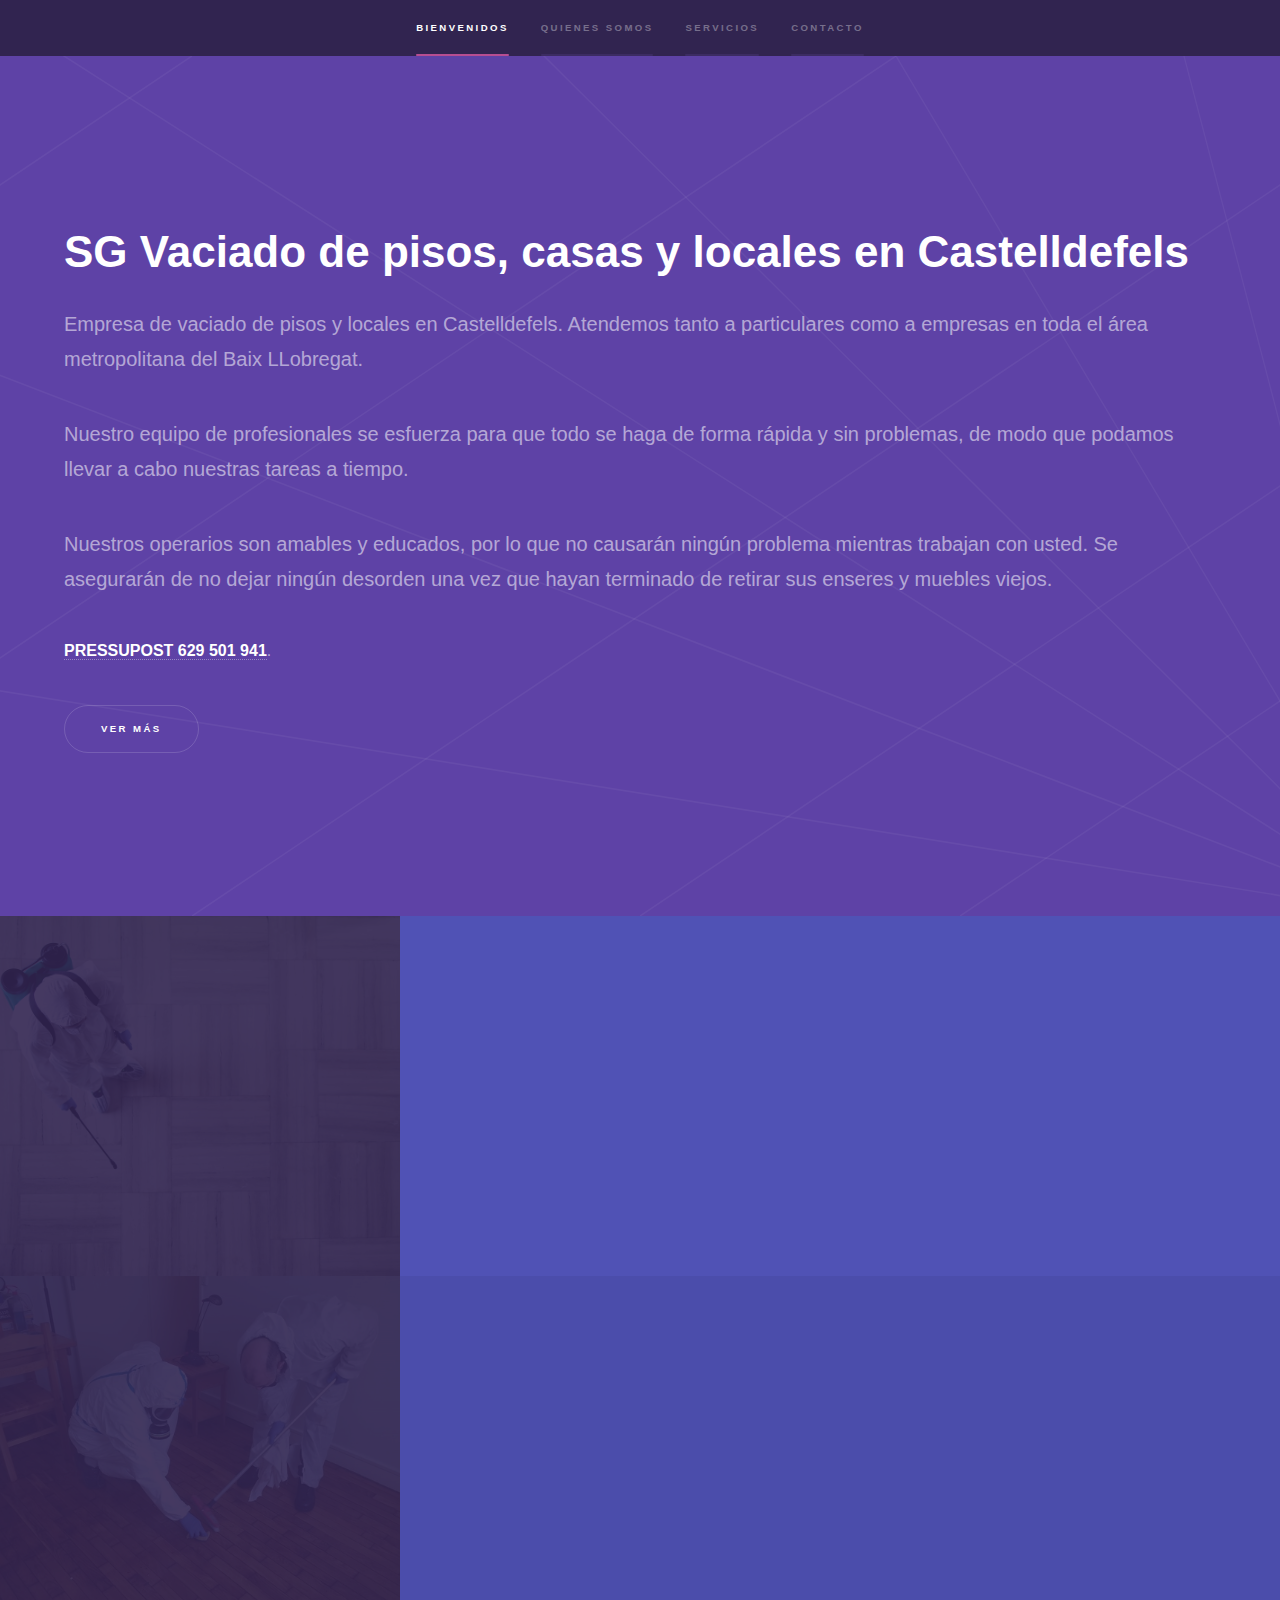
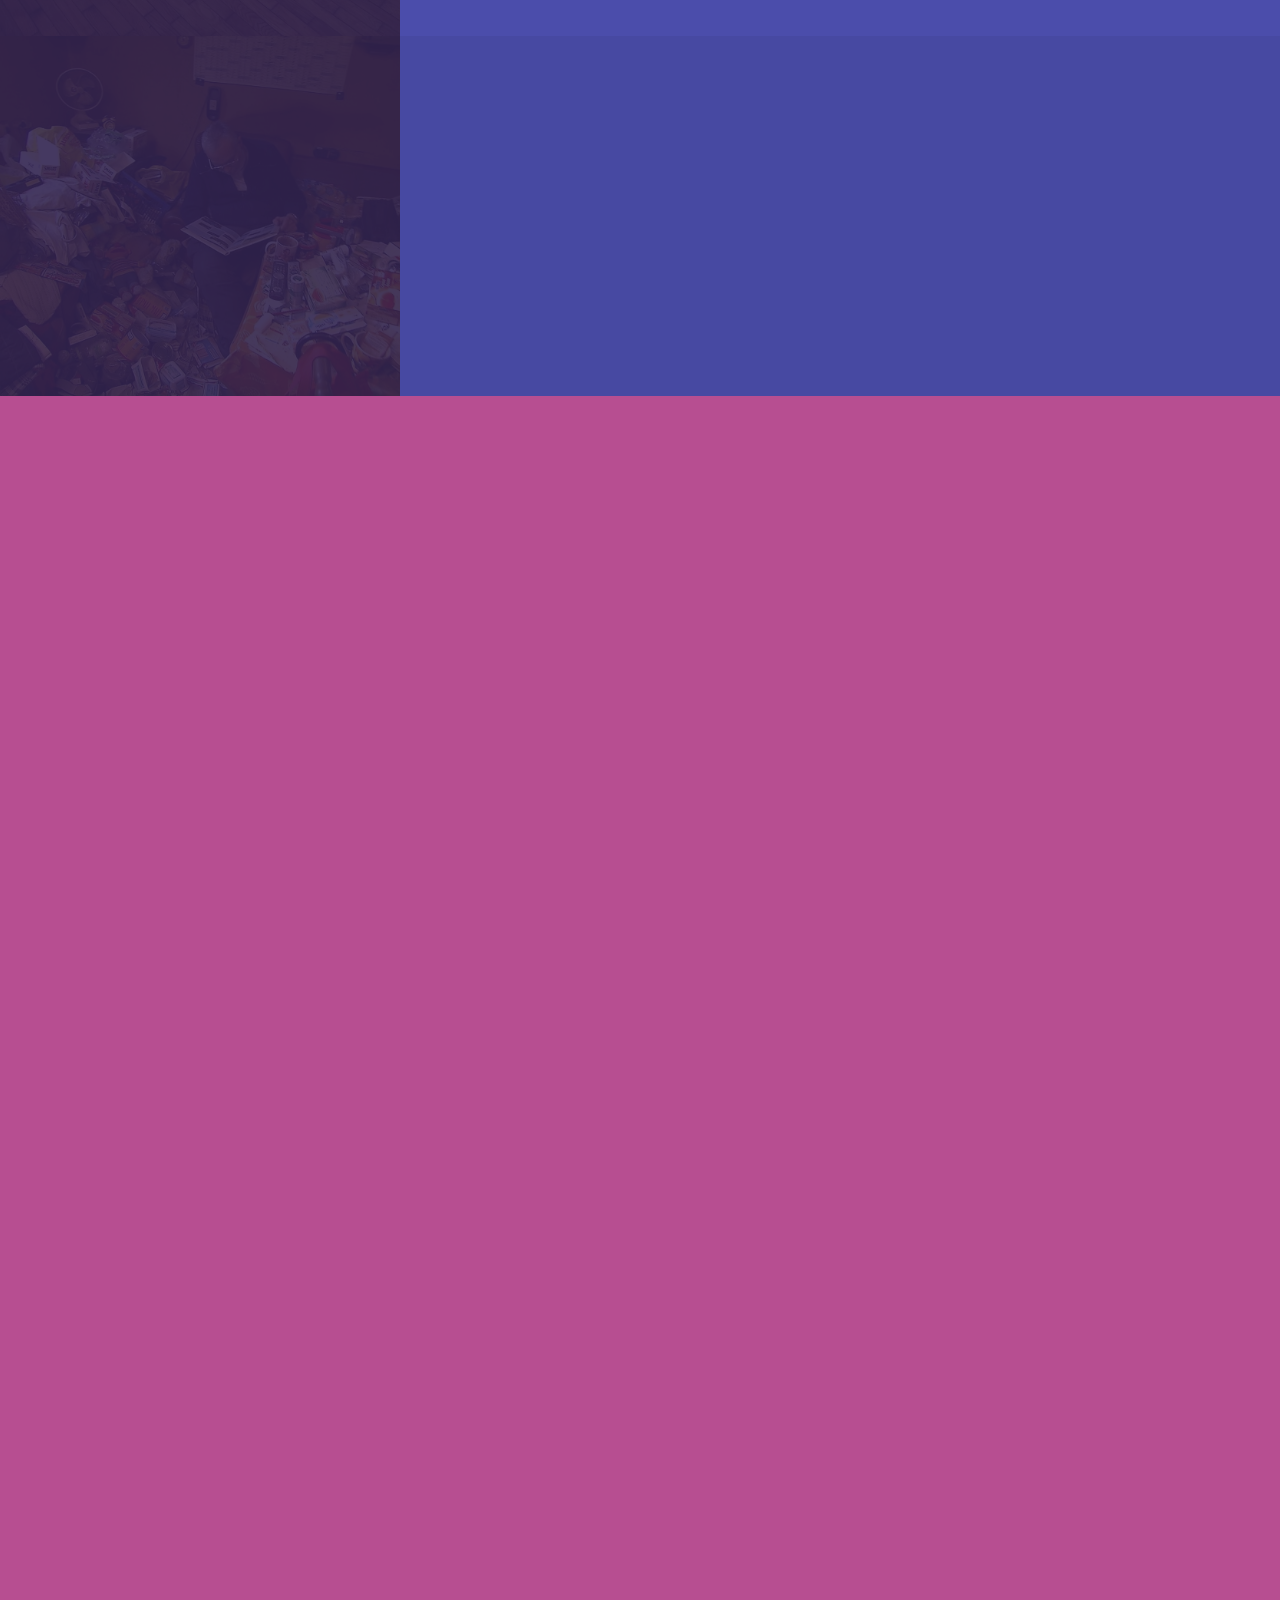
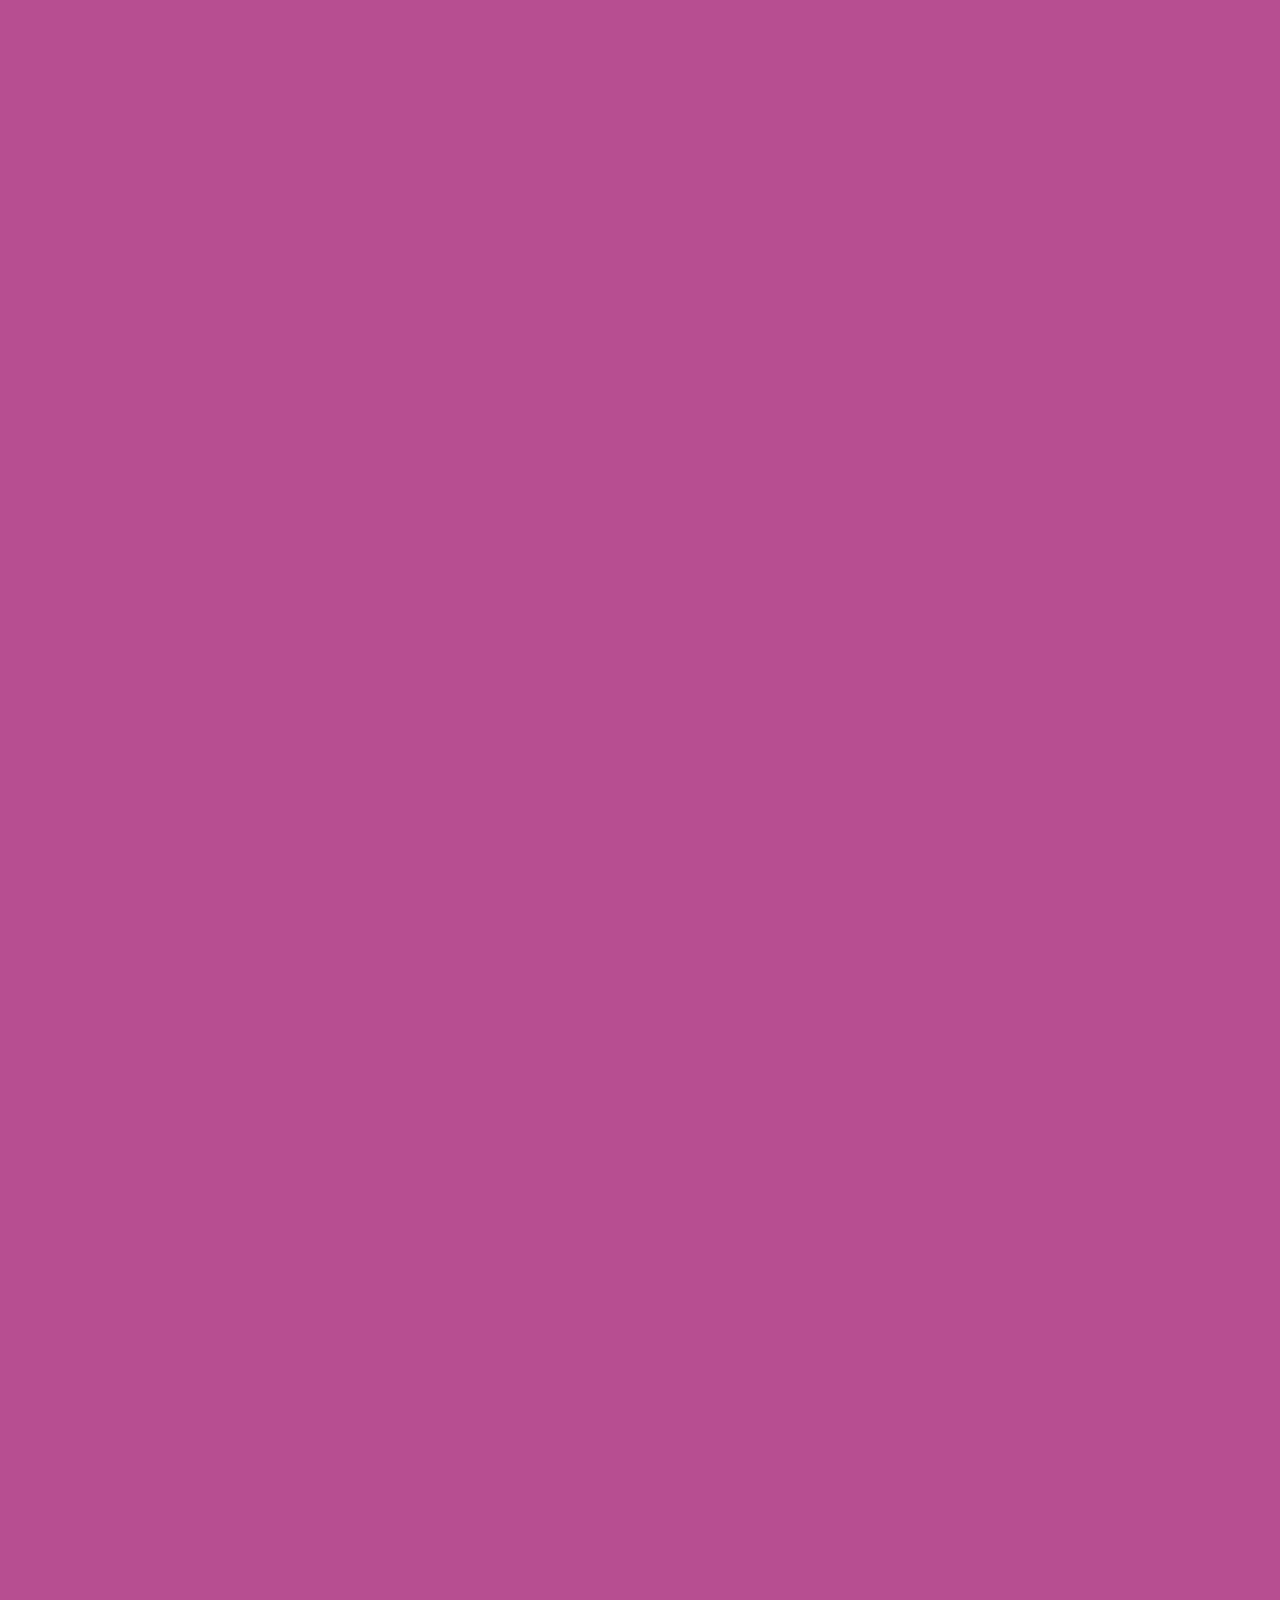
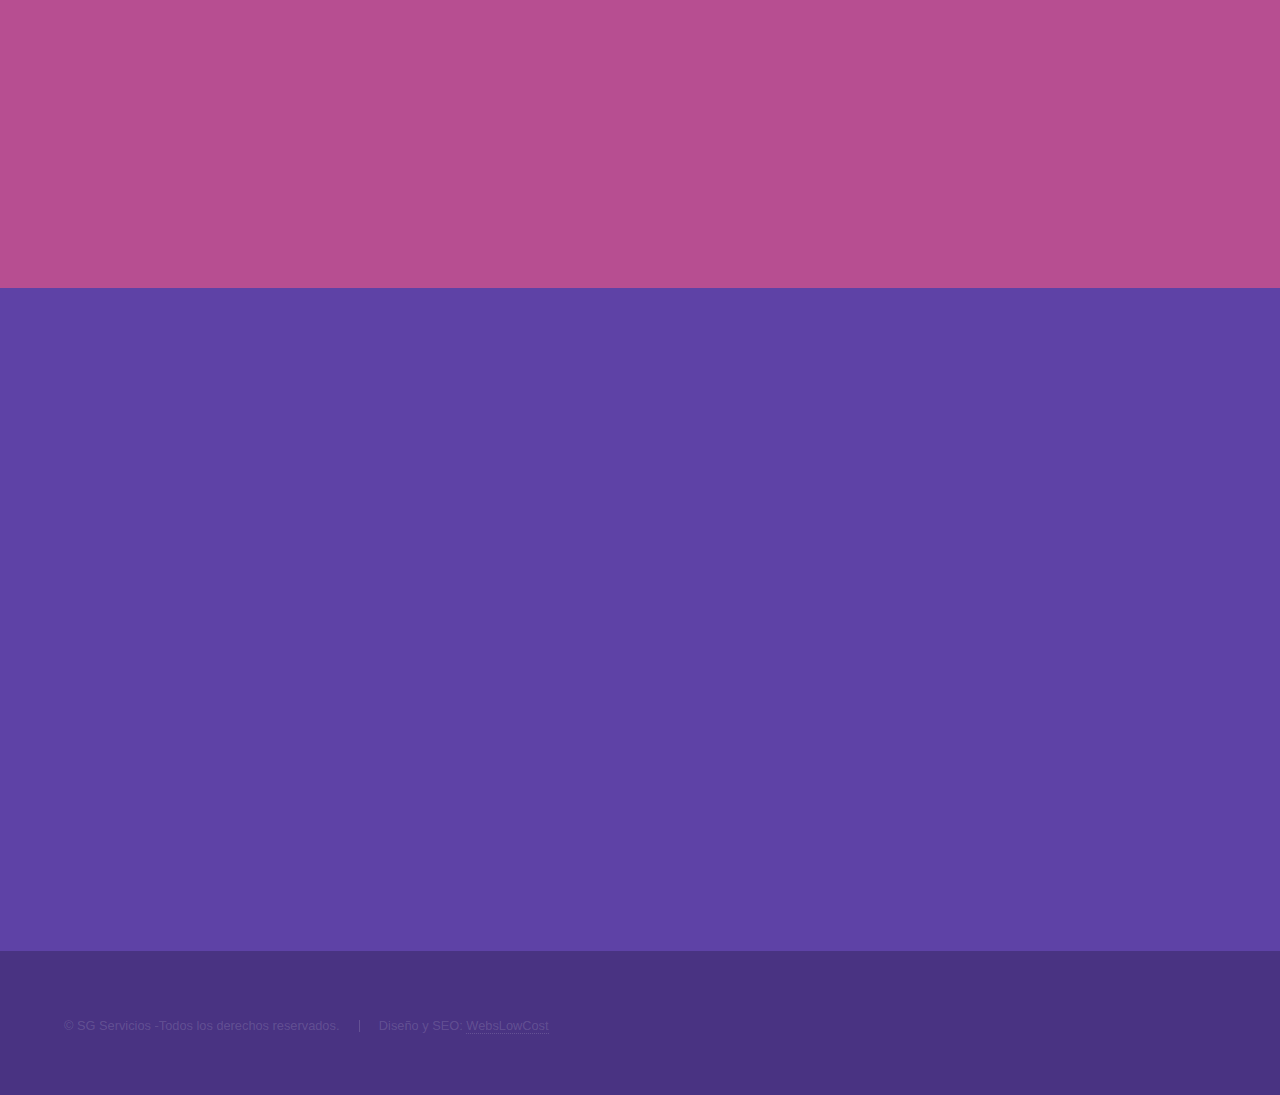
==== commit 20813833: "Update index.html" ====
--- a/index.html
+++ b/index.html
@@ -7,10 +7,10 @@
 <html lang="es">
 <html>
  <head>
-  <title>Vaciado de Pisos en Castelldefels | Recogida de Muebles</title>
+  <title>Vaciado de Pisos en Castelldefels ☎️ Recogida de Muebles</title>
   <meta charset="utf-8" />
   <meta name="viewport" content="width=device-width, initial-scale=1, user-scalable=no" />
-  <meta name="description" content="Realizamos vaciado de pisos con la máxima garantía y rapidez ¿Necesitas tirar muebles o electrodomésticos? Recogemos en - de 24 horas. SolicIta presupuesto." />
+  <meta name="description" content="Realizamos vaciado de pisos en Castelldefels con la máxima garantía y rapidez ¿Necesitas tirar muebles o electrodomésticos? Recogemos en - de 24 horas. SolicIta presupuesto." />
   <link rel="stylesheet" href="assets/css/main.css" />
   <noscript><link rel="stylesheet" href="assets/css/noscript.css" /></noscript>
  </head>
@@ -36,10 +36,11 @@
     <!-- Intro -->
      <section id="intro" class="wrapper style1 fullscreen fade-up">
       <div class="inner">
-       <h1>SG Vaciado Pisos Castelldefels</h1>
+       <h1>SG Vaciado de pisos, casas y locales en Castelldefels</h1>
        <p>Empresa de vaciado de pisos y locales en Castelldefels.
-          Atendemos tanto a particulares como a empresas en toda el área metropolitana del Baix LLobregat.<br />
-       <a href="https://bit.ly/39fZIT1">PRESUPUESTO</a>.</p>
+          Atendemos tanto a particulares como a empresas en toda el área metropolitana del Baix LLobregat.<br /> <p>Nuestro equipo de profesionales se esfuerza para que todo se haga de forma rápida y sin problemas, de modo que podamos llevar a cabo nuestras tareas a tiempo.</p>
+          <p>Nuestros operarios son amables y educados, por lo que no causarán ningún problema mientras trabajan con usted. Se asegurarán de no dejar ningún desorden una vez que hayan terminado de retirar sus enseres y muebles viejos.</p>
+       <a href="https://bit.ly/39fZIT1"><strong>PRESSUPOST 629 501 941</strong></a>.</p>
        <ul class="actions">
         <li><a href="#one" class="button scrolly">Ver más</a></li>
        </ul>
@@ -52,8 +53,8 @@
        <a href="#" class="image"><img src="images/pic01.jpg" alt="" data-position="center center" /></a>
        <div class="content">
         <div class="inner">
-         <h2>Qué hacemos</h2>
-         <p>SG Vaciados es una empresa dedicada al vaciado y desalojo de todo tipo de pisos, casas, locales, oficinas, naves y edificios en Castelldefels.</p>
+         <h2>Qué tipo de servicios hacemos</h2>
+         <p>SG Servicios es una empresa dedicada al vaciado y desalojo de todo tipo de pisos, casas, locales, oficinas, naves y edificios en Castelldefels.</p>
          <ul class="actions">
           <li><a href="generic.html" class="button">Ver más</a></li>
          </ul>
@@ -64,7 +65,7 @@
        <a href="#" class="image"><img src="images/pic02.jpg" alt="" data-position="top center" /></a>
        <div class="content">
         <div class="inner">
-         <h2>Cuánto se tarda en vaciar un piso</h2>
+         <h2>¿Cuánto se tarda en vaciar un piso o casa?</h2>
          <p>Podemos vaciar su piso en Castelldefels en un día, dependiendo del tamaño y cantidad del contenido pueden ser 2 días o más en casos con síndrome de Diógenes. Lo más importante es que nosotros nos encargamos de todo el proceso del vaciado del piso, local o casa.</p>
          <ul class="actions">
           <li><a href="generic.html" class="button">Ver más</a></li>
@@ -76,7 +77,7 @@
        <a href="#" class="image"><img src="images/pic03.jpg" alt="" data-position="25% 25%" /></a>
        <div class="content">
         <div class="inner">
-         <h2>Qué coste tiene vaciar un piso</h2>
+         <h2>¿Qué coste tiene vaciar un piso de mobiliario?</h2>
          <p>En total, un servicio de vaciado de pisos en Castelldefels suele tener un coste mínimo de entre 350 y 750 €. Dependiendo de cada caso puede llegar a alcanzar cifras de hasta 950 o 1500 €.</p>
          <ul class="actions">
           <li><a href="generic.html" class="button">Ver más</a></li>
@@ -94,33 +95,58 @@
        <div class="features">
         <section>
          <span class="icon solid major fa-code"></span>
-         <h3>Vaciado de pisos</h3>
-         <p>Cualquiera que sea el motivo en <a href="https://www.vaciadodepisos.com/">SG Servicios Castelldefels</a> somos los mejores profesionales de la urbe, dedicados a este género de labores que acostumbran a requerir nuestros clientes del servicio. Por suerte, nuestros servicios son absolutamente garantizados.</p>
+         <h3>Vaciado de pisos y casas en Castelldefels</h3>
+         <p>Cualquiera que sea el motivo en <a href="https://www.vaciadodepisos.com/">SG Servicios Castelldefels</a> somos los mejores profesionales de la urbe, dedicados a este género de labores que acostumbran a requerir nuestros clientes del servicio. Por suerte, nuestros servicios son absolutamente garantizados.</p> <p>Los servicios de retirada de muebles y trastos en Castelldefels son nuestra especialidad. Llevamos muchos años en el negocio de la retirada de muebles, y podemos encargarnos de trabajos de cualquier tamaño. Retiramos todo de su casa u oficina en Castelldefels, incluyendo mobiliario, electrodomésticos, aparatos electrónicos, escombros de construcción y más.</p>
+<p>También podemos limpiar su garaje o ático retirando muebles viejos, cajas de ropa y otros artículos que ya no necesita.</p>
+<p>Si se va a mudar de ciudad con un montón de cosas de las que deshacerse, podemos ayudarle. Nuestro amable personal cargará todos los artículos en nuestro camión y se los llevará. No tiene que preocuparse de levantar muebles pesados o de deshacerse de electrodomésticos viejos porque lo haremos nosotros.</p>
         </section>
         <section>
          <span class="icon solid major fa-lock"></span>
-         <h3>Limpieza síndrome Diógenes</h3>
-         <p>En SG Servicios ponemos a su predisposición el más profesional y experimentado servicio de <a href="https://www.limpiezasindromediogenes.com/">limpieza de Síndrome de Diógenes en Castelldefels</a> y en el resto del área. Actuamos con velocidad, discreción y eficiencia en pisos y casas habitados por personas perjudicadas por esta enfermedad.</p>
+         <h3>Limpieza y vaciado por síndrome Diógenes en Castelldefels</h3>
+         <p>En SG Servicios ponemos a su predisposición el más profesional y experimentado servicio de <a href="https://www.limpiezasindromediogenes.com/">limpieza de Síndrome de Diógenes en Castelldefels</a> y en el resto del área. Actuamos con velocidad, discreción y eficiencia en pisos y casas habitados por personas perjudicadas por esta enfermedad.</p> 
+<p>SG Servicios Castelldefels es una empresa dedicada a la limpieza y vaciado de pisos afectados por el Síndrome de Diógenes en Castelldefels.</p>
+<p>Ofrecemos un servicio personalizado que se adapta a sus necesidades y requerimientos. Nuestros profesionales están formados y equipados para desarrollar su trabajo con la máxima eficacia, seguridad y discreción.</p>
+<p>Ponemos a su disposición todos los recursos necesarios para una perfecta limpieza, vaciado y desinfección del espacio afectado por suciedad extrema.</p>
+<p>También ofrecemos diversos servicios como limpieza por suciedad extrema, vaciado por acaparamiento compulsivo, etc., en función de lo que necesite.</p>
         </section>
         <section>
          <span class="icon solid major fa-cog"></span>
-         <h3>Vaciado de locales</h3>
-         <p>Nuestro servicio de <a href="https://www.vaciarlocales.net/">vaciado de locales en Castelldefels</a> consiste en retirar los útiles y moblaje que no quieres, así sea un vaciado total o parcial, como lo prefieras lo hacemos. Al efectuar el vaciado de tu local vas a tener mayor comodidad para efectuar modificaciones o reformas en la instalación, alquiler o venta.</p>
+         <h3>Vaciado de locales y almacenes en Castelldefels</h3>
+         <p>Nuestro servicio de <a href="https://www.vaciarlocales.net/">vaciado de locales en Castelldefels</a> consiste en retirar los útiles y moblaje que no quieres, así sea un vaciado total o parcial, como lo prefieras lo hacemos. Al efectuar el vaciado de tu local vas a tener mayor comodidad para efectuar modificaciones o reformas en la instalación, alquiler o venta.</p> <p>Somos una empresa especializada en el vaciado de locales o negocios de muebles y escombros en Castelldefels. Tenemos más de 18 años de experiencia y siempre garantizamos un buen servicio a un precio asequible.</p>
+<p>Contamos con un equipo de profesionales que vaciarán su local, nave o almacén con esmero, para que usted pueda continuar con las obras de reforma de su local. También realizamos servicios de desmontaje de tabiques, estanterías y muebles a medida.</p>
+<p>Vaciamos su local o negocio de muebles y escombros en Castelldefels. También realizamos el desmontaje de mamparas, estanterías y muebles a medida.</p>
+<p>Disponemos de las herramientas necesarias para realizar el trabajo de forma rápida y eficaz:</p>
+<ul>
+<li>Máquinas de desmontaje de paredes y suelos</li>
+<li>Carretillas elevadoras</li>
+<li>Cargadores</li>
+<li>Vehículos adaptados</li>
+</ul>
         </section>
         <section>
          <span class="icon solid major fa-desktop"></span>
-         <h3>Limpieza por defunción</h3>
-         <p>Una <a href="https://www.limpiezapisos.com/limpiezas-especiales/limpieza-por-fallecimiento-o-defuncion/">limpieza post mortem o por defunción</a> es un procedimiento singular profesional, para el que se requiere estar acreditado, por el que se higieniza un espacio en el que ha ocurrido un acontencimiento desapacible, como un fallecimiento desatendido, un homicidio o un suicidio.</p>
+         <h3>Limpieza por defunción en Castelldefels</h3>
+         <p>Una <a href="https://www.limpiezapisos.com/limpiezas-especiales/limpieza-por-fallecimiento-o-defuncion/">limpieza post mortem o por defunción</a> es un procedimiento singular profesional, para el que se requiere estar acreditado, por el que se higieniza un espacio en el que ha ocurrido un acontencimiento desapacible, como un fallecimiento desatendido, un homicidio o un suicidio.</p> 
+<p>Si encuentra un cadáver en su casa, o si necesita un servicio profesional de limpieza Post Mortem, estamos aquí para ayudarle. Estamos disponibles las 24 horas del día, los 365 días del año. Nuestros expertos pueden estar en su ubicación en menos de 60 minutos después de recibir la llamada.</p>
+<p>El siguiente paso es ponerse en contacto con nosotros, en SG Servicios Castelldefels, para obtener un servicio de limpieza por fallecimiento profesional y discreto. Nuestro personal retirará todos los restos orgánicos y de sangre, desinfectará las zonas afectadas y volverá a limpiar el lugar a fondo.</p>
+<p>Nuestros técnicos expertos le ayudarán en cualquier situación que implique la limpieza de una muerte desatendida o la limpieza de un suicidio. Si es necesario, trabajaremos con la policía y el equipo forense para asegurarnos de que todo proceda según el protocolo y las normas de seguridad durante los servicios de desinfección por defunción en Castelldefels.</p>
         </section>
         <section>
          <span class="icon solid major fa-link"></span>
-         <h3>Vaciado de oficinas</h3>
-         <p>Nuestro servicio es ideal para <a href="https://www.desalojopisos.com/vaciado-de-oficinas/">vaciar oficinas alquiladas</a>, especialmente si quieres contar con del espacio que el inquilino precedente dejó hecho un desastre. Asimismo es ideal en el caso en que vayas a desocupar una oficina alquilada y requieres que tus posesiones sean trasladadas con el mayor cuidado y profesionalismo.</p>
+         <h3>Vaciado de oficinas y despachos en Castelldefels</h3>
+         <p>Nuestro servicio es ideal para <a href="https://www.desalojopisos.com/vaciado-de-oficinas/">vaciar oficinas alquiladas</a>, especialmente si quieres contar con del espacio que el inquilino precedente dejó hecho un desastre. Asimismo es ideal en el caso en que vayas a desocupar una oficina alquilada y requieres que tus posesiones sean trasladadas con el mayor cuidado y profesionalismo.</p> 
+
+<p>Ofrecemos una amplia gama de servicios para el vaciado y el desmantelamiento de oficinas, incluida la retirada de mamparas de oficina ciegas o acristaladas, mobiliario, equipos informáticos y accesorios.</p>
+<p>También nos encargamos de desmontar y desarmar cualquier equipo, maquinaria u otros dispositivos que puedan ser necesarios para llevar a cabo el trabajo de forma segura y eficiente.</p>
+<p>Nuestro personal está altamente cualificado y formado en todos los aspectos de los servicios de vaciado de muebles de oficina. Tienen una amplia experiencia en la realización de este tipo de trabajos, por lo que pueden garantizar un servicio profesional en todo momento.</p>
+<p>Si necesita un servicio de vaciado de muebles de oficina en Castelldefels, póngase en contacto con nosotros hoy mismo.</p>
         </section>
         <section>
          <span class="icon major fa-gem"></span>
-         <h3>Recogida de muebles</h3>
-         <p>Nuestra empresa, con dilatada experiencia en el campo, pone a tu alcance el mejor servicio de reciclaje, a través de el que administramos la <a href="https://www.retirarmuebles.com/retirada-muebles/">recogida de restos, papel, muebles y morralla en Castelldefels</a>, encargándonos de clasificar seguramente cada objeto o material, y contribuyendo a crear un ambiente más sustentable. </p>
+         <h3>Recogida de muebles y trastos en Castelldefels</h3>
+         <p>Nuestra empresa, con dilatada experiencia en el campo, pone a tu alcance el mejor servicio de reciclaje, a través de el que administramos la <a href="https://www.retirarmuebles.com/retirada-muebles/">recogida de restos, papel, muebles y morralla en Castelldefels</a>, encargándonos de clasificar seguramente cada objeto o material, y contribuyendo a crear un ambiente más sustentable.</p> <p>Proporcionamos a Castelldefels el mejor servicio de recogida de muebles viejos, enseres y trastos. Nuestro equipo siempre es puntual y está preparado para trabajar. Recogemos todo tipo de muebles de casas, locales y apartamentos.</p>
+<p>Siempre estamos dispuestos a responder a su llamada, por lo que puede contar con nosotros en cualquier momento. Puede ponerse en contacto con nosotros las 24 horas del día, los 7 días de la semana, sin restricciones horarias.</p>
+<p>Contamos con un equipo de profesionales expertos en la materia que llevan años trabajando para ofrecerle un servicio integral. Ofrecemos servicios profesionales de retirada de trastos a precios asequibles. Nuestro equipo cuenta con todo el equipamiento necesario para realizar la tarea de forma rápida y eficaz.</p>
         </section>
        </div>
        <ul class="actions">
@@ -133,7 +159,9 @@
      <section id="three" class="wrapper style1 fade-up">
       <div class="inner">
        <h2>Contacte con nosotros</h2>
-       <p>En SG Servicios vamos a estar encantados de poder atenderte y prestarte nuestros servicios. Si precisas asesoramiento o tienes alguna duda que precises solucionar puedes ponerte en contacto con nosotros a través del siguiente formulario de contacto, correo o teléfono.</p>
+       <p>En SG Servicios vamos a estar encantados de poder atenderte y prestarte nuestros servicios. Si precisas asesoramiento o tienes alguna duda que precises solucionar puedes ponerte en contacto con nosotros a través del siguiente formulario de contacto, correo o 
+<strong><a href="tel:629501941">teléfono</a></strong>
+.</p>
        <div class="split style1">
         <section>
          <form method="post" action="#">
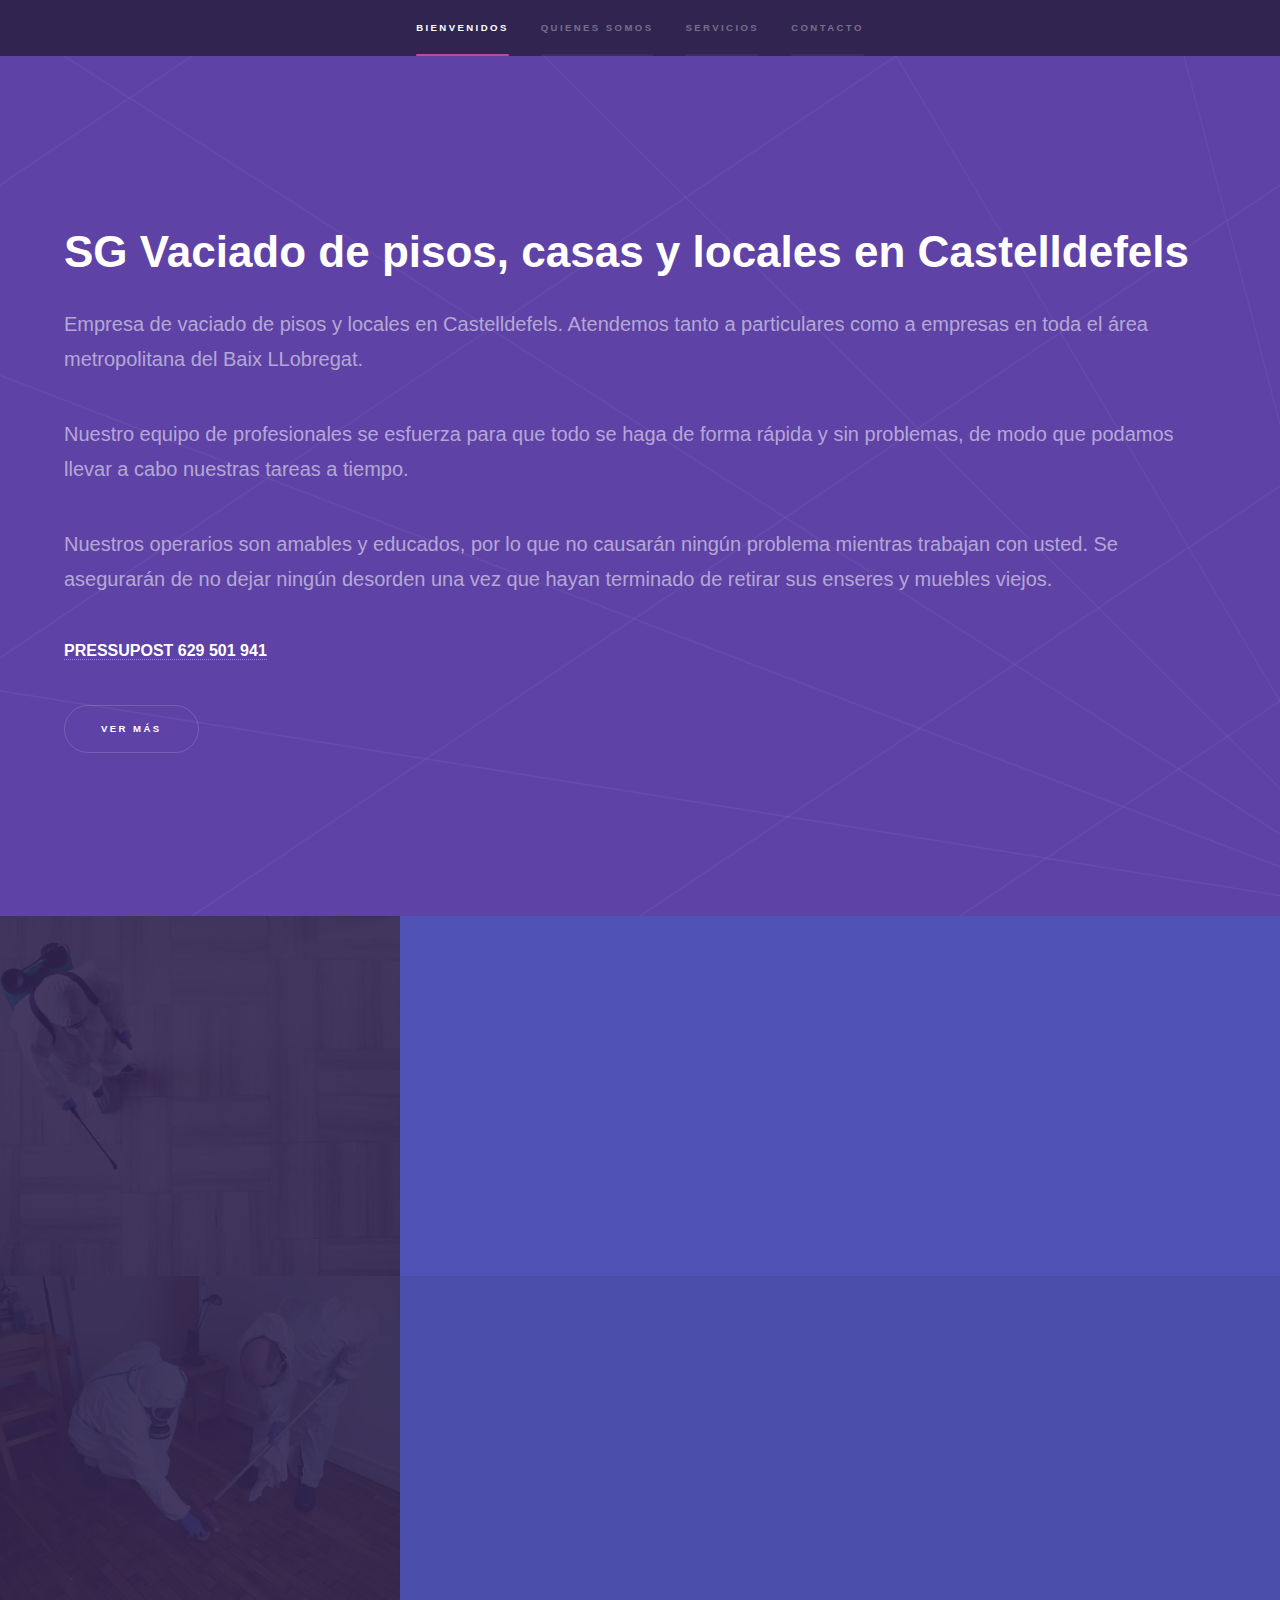
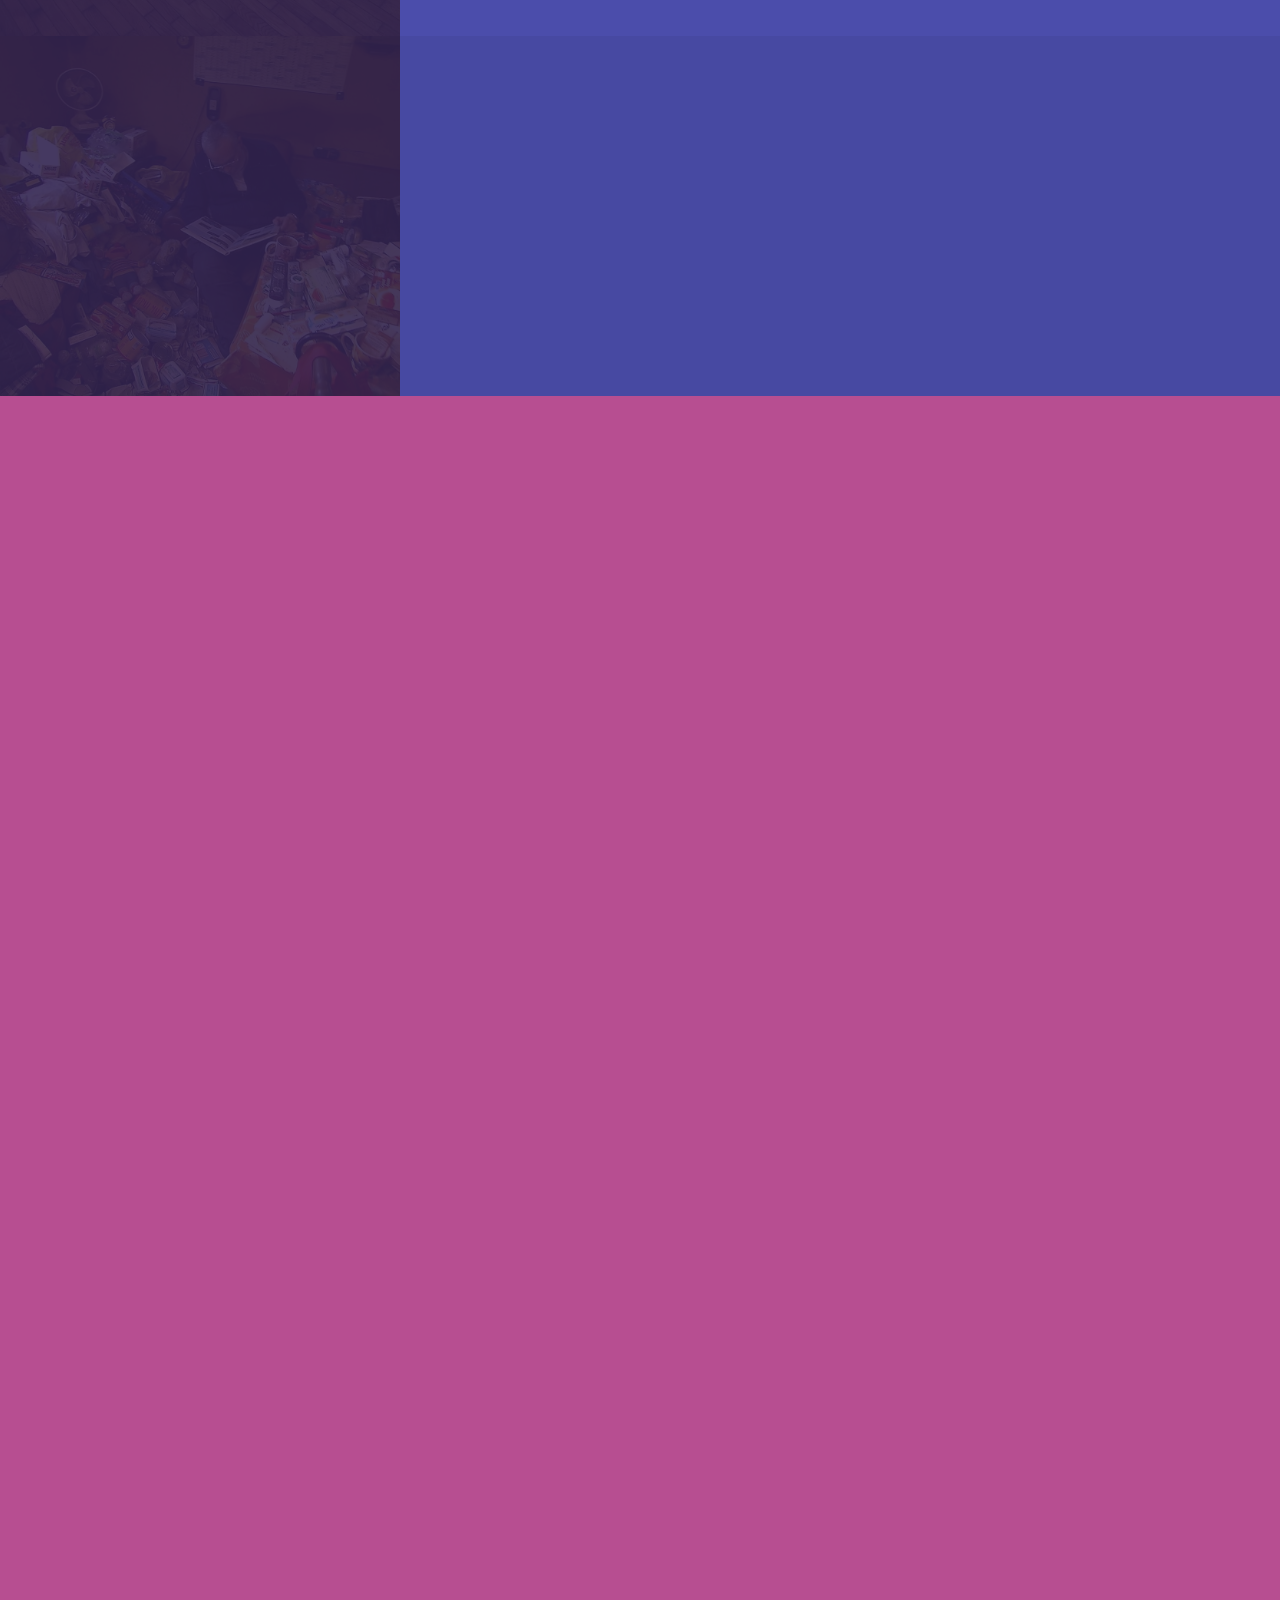
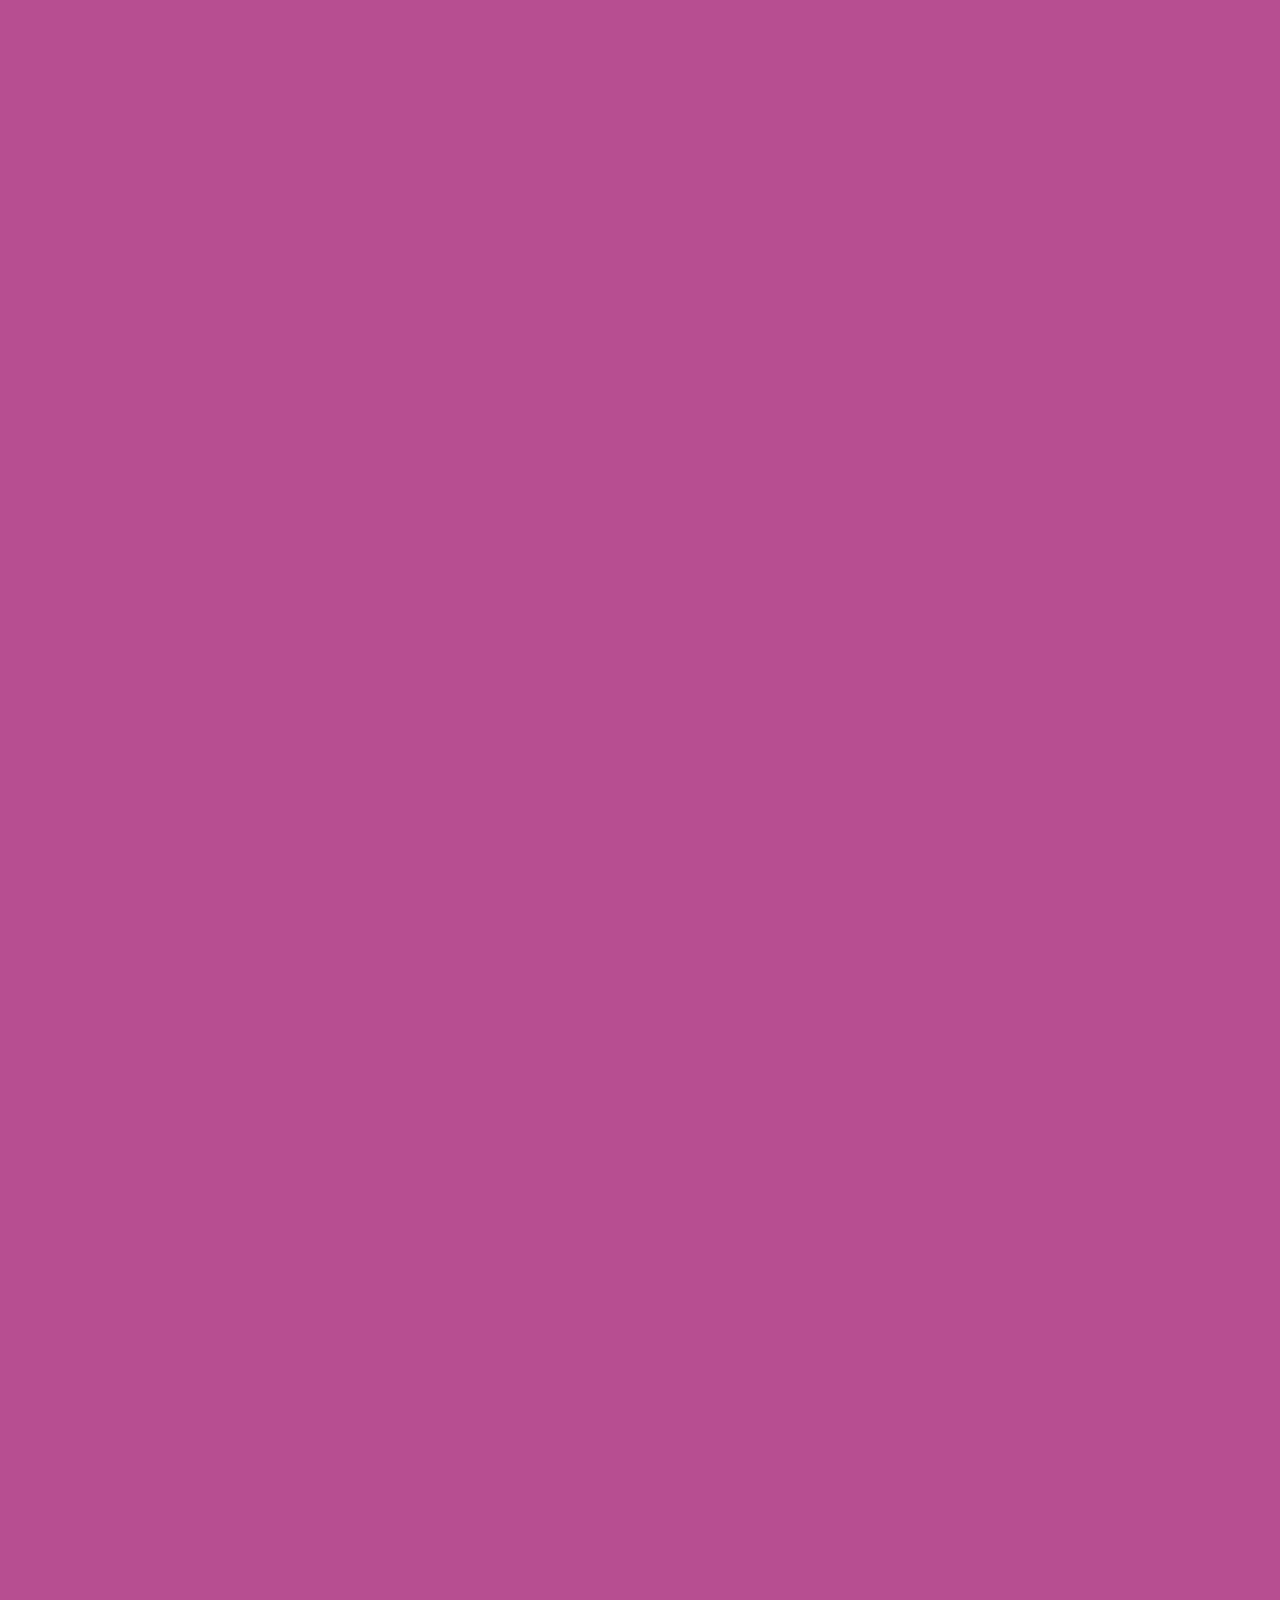
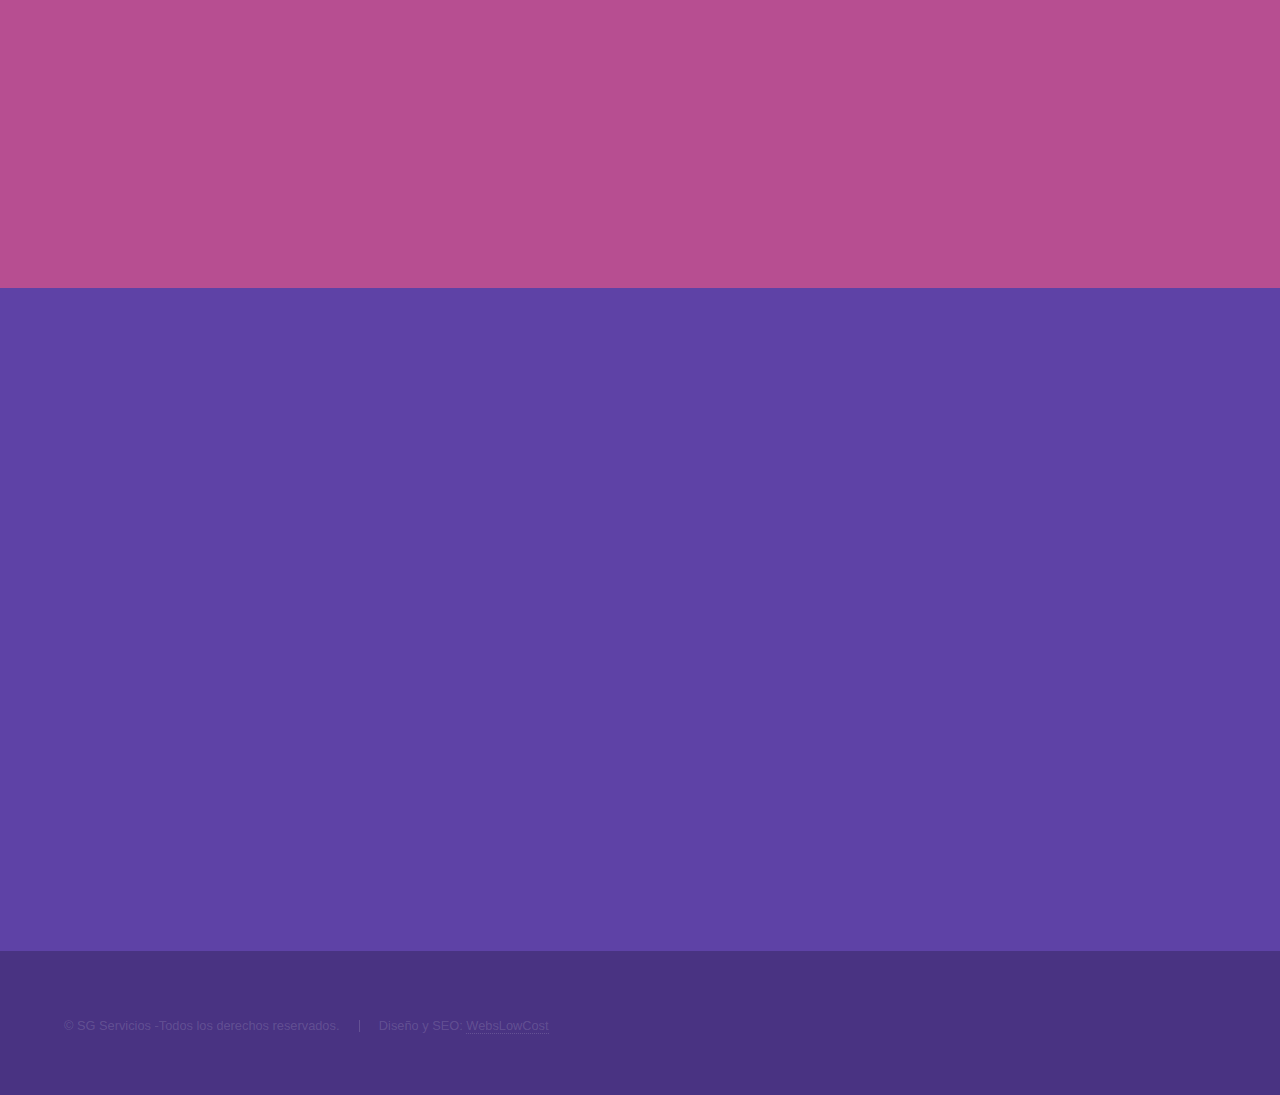
==== commit 576dd415: "Update index.html" ====
--- a/index.html
+++ b/index.html
@@ -40,7 +40,7 @@
        <p>Empresa de vaciado de pisos y locales en Castelldefels.
           Atendemos tanto a particulares como a empresas en toda el área metropolitana del Baix LLobregat.<br /> <p>Nuestro equipo de profesionales se esfuerza para que todo se haga de forma rápida y sin problemas, de modo que podamos llevar a cabo nuestras tareas a tiempo.</p>
           <p>Nuestros operarios son amables y educados, por lo que no causarán ningún problema mientras trabajan con usted. Se asegurarán de no dejar ningún desorden una vez que hayan terminado de retirar sus enseres y muebles viejos.</p>
-       <a href="https://bit.ly/39fZIT1"><strong>PRESSUPOST 629 501 941</strong></a>.</p>
+       <a href="https://bit.ly/39fZIT1"><strong>PRESSUPOST 629 501 941</strong></a></p>
        <ul class="actions">
         <li><a href="#one" class="button scrolly">Ver más</a></li>
        </ul>
@@ -90,7 +90,7 @@
     <!-- Two -->
      <section id="two" class="wrapper style3 fade-up">
       <div class="inner">
-       <h2>Servicios</h2>
+       <h2>Servicios que ofrecemos</h2>
        <p>¿Busca una empresa de confianza, seria y profesional para efectuar el vaciado de pisos, recogida de muebles, el vaciado de cuartos trasteros, locales y oficinas en Castelldefels? ¡Somos su empresa! En SG Servicios somos una compañía seria y comprometida con nuestro trabajo. Contamos con años de experiencia en realizar vaciado de muebles, morralla y todo lo que no precisa tanto de su residencia, oficina, local, establecimiento, etc.</p>
        <div class="features">
         <section>
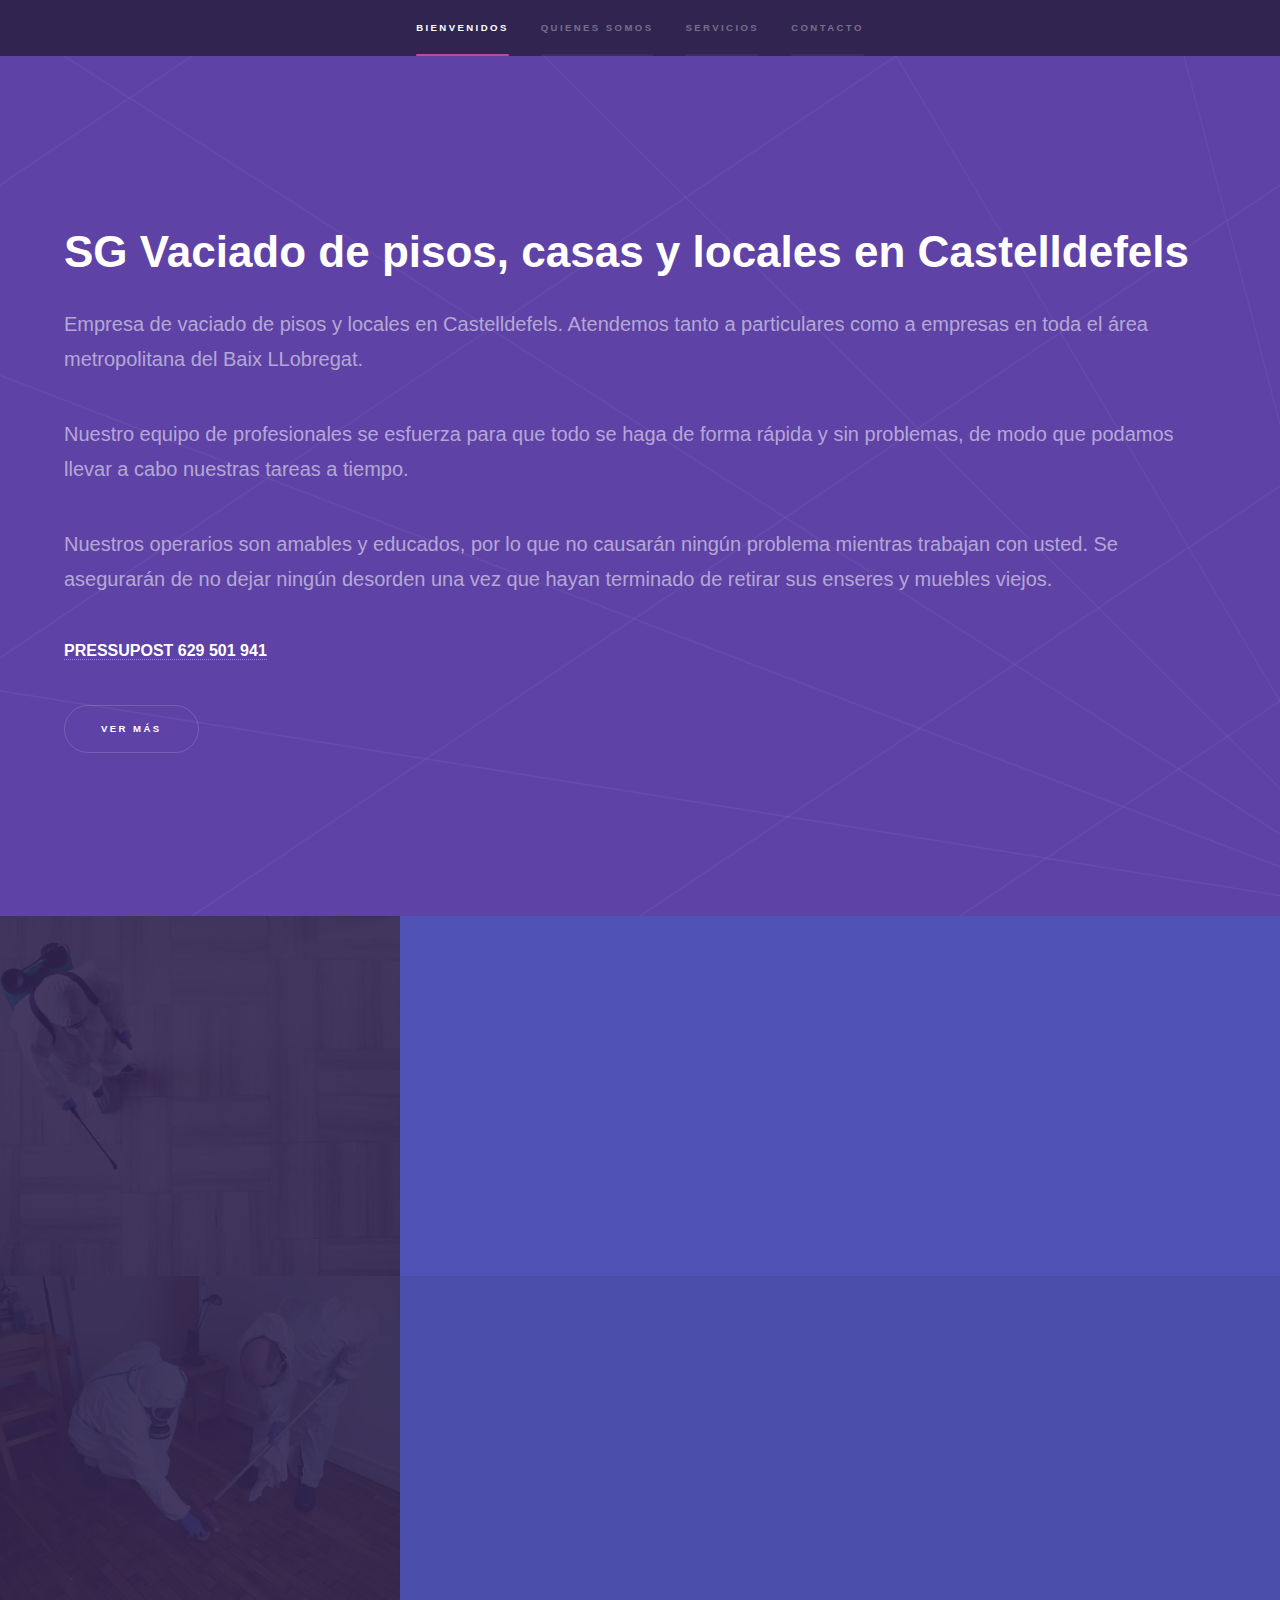
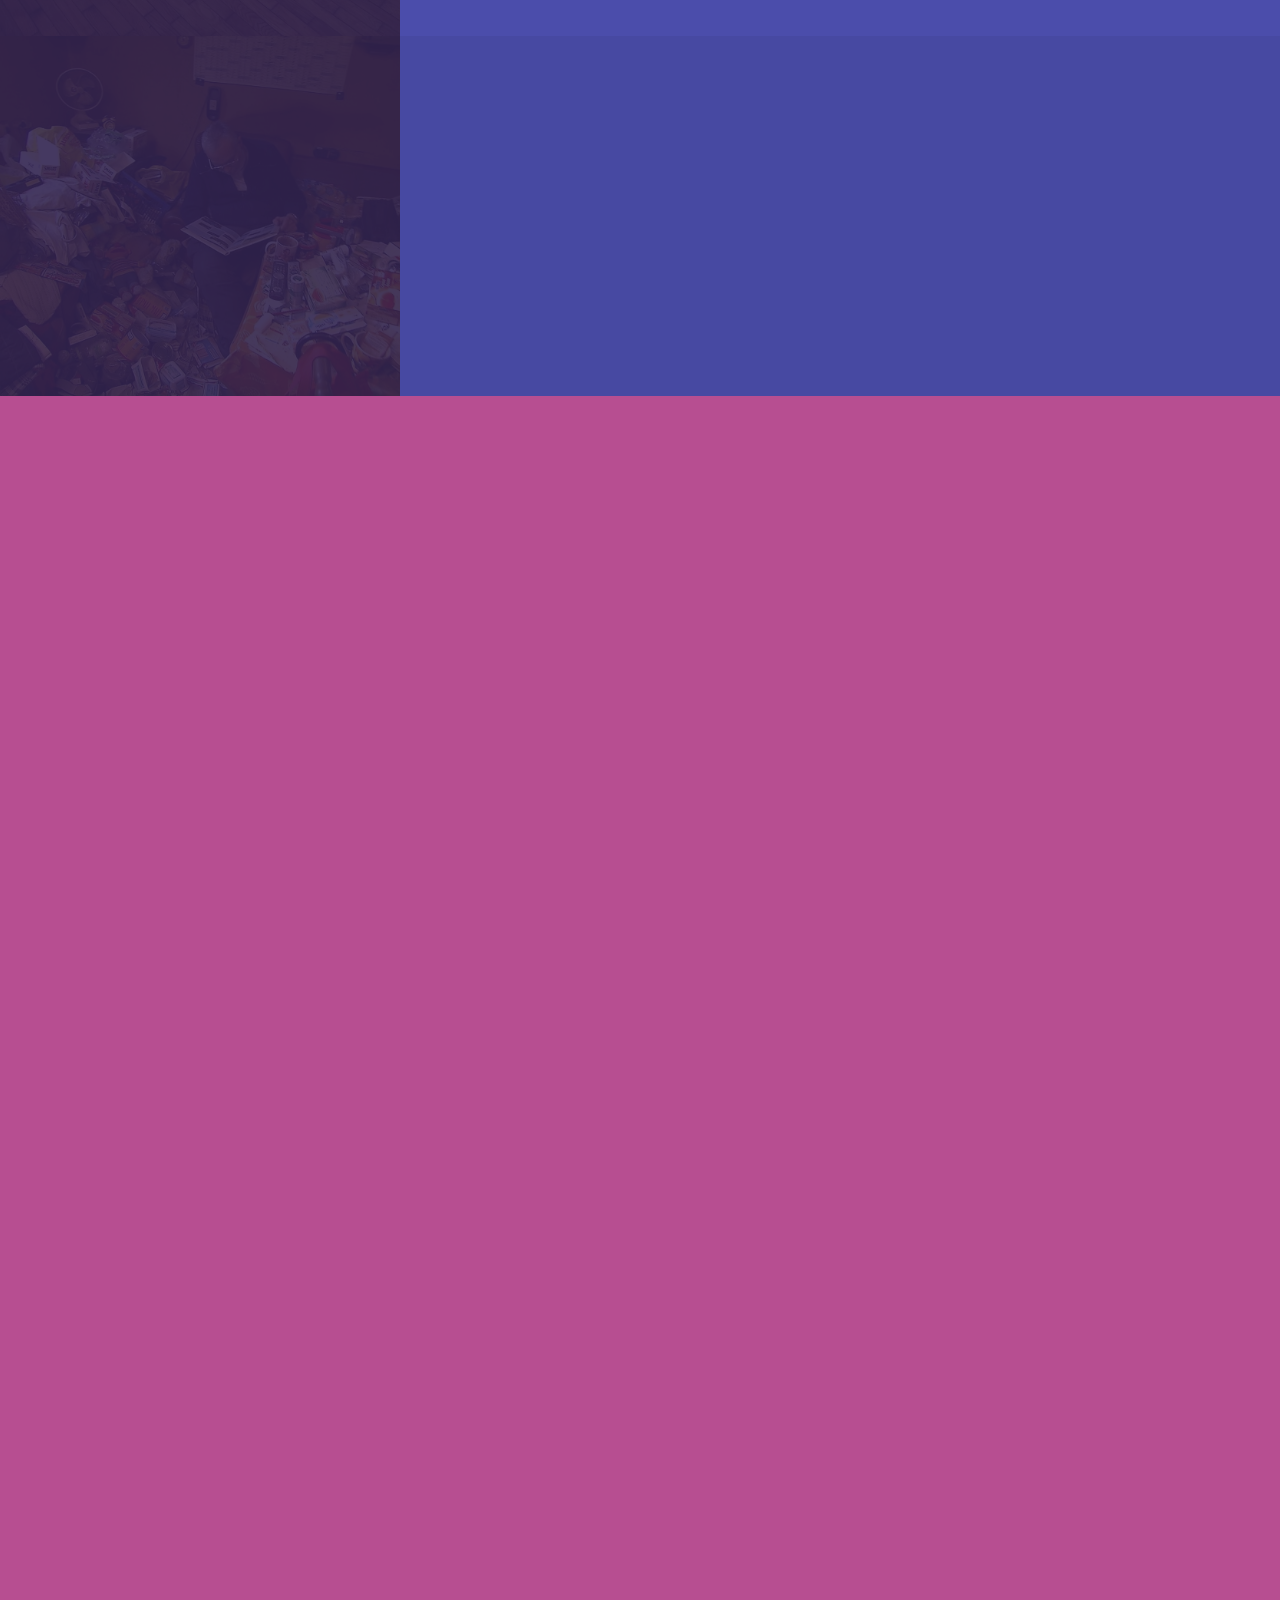
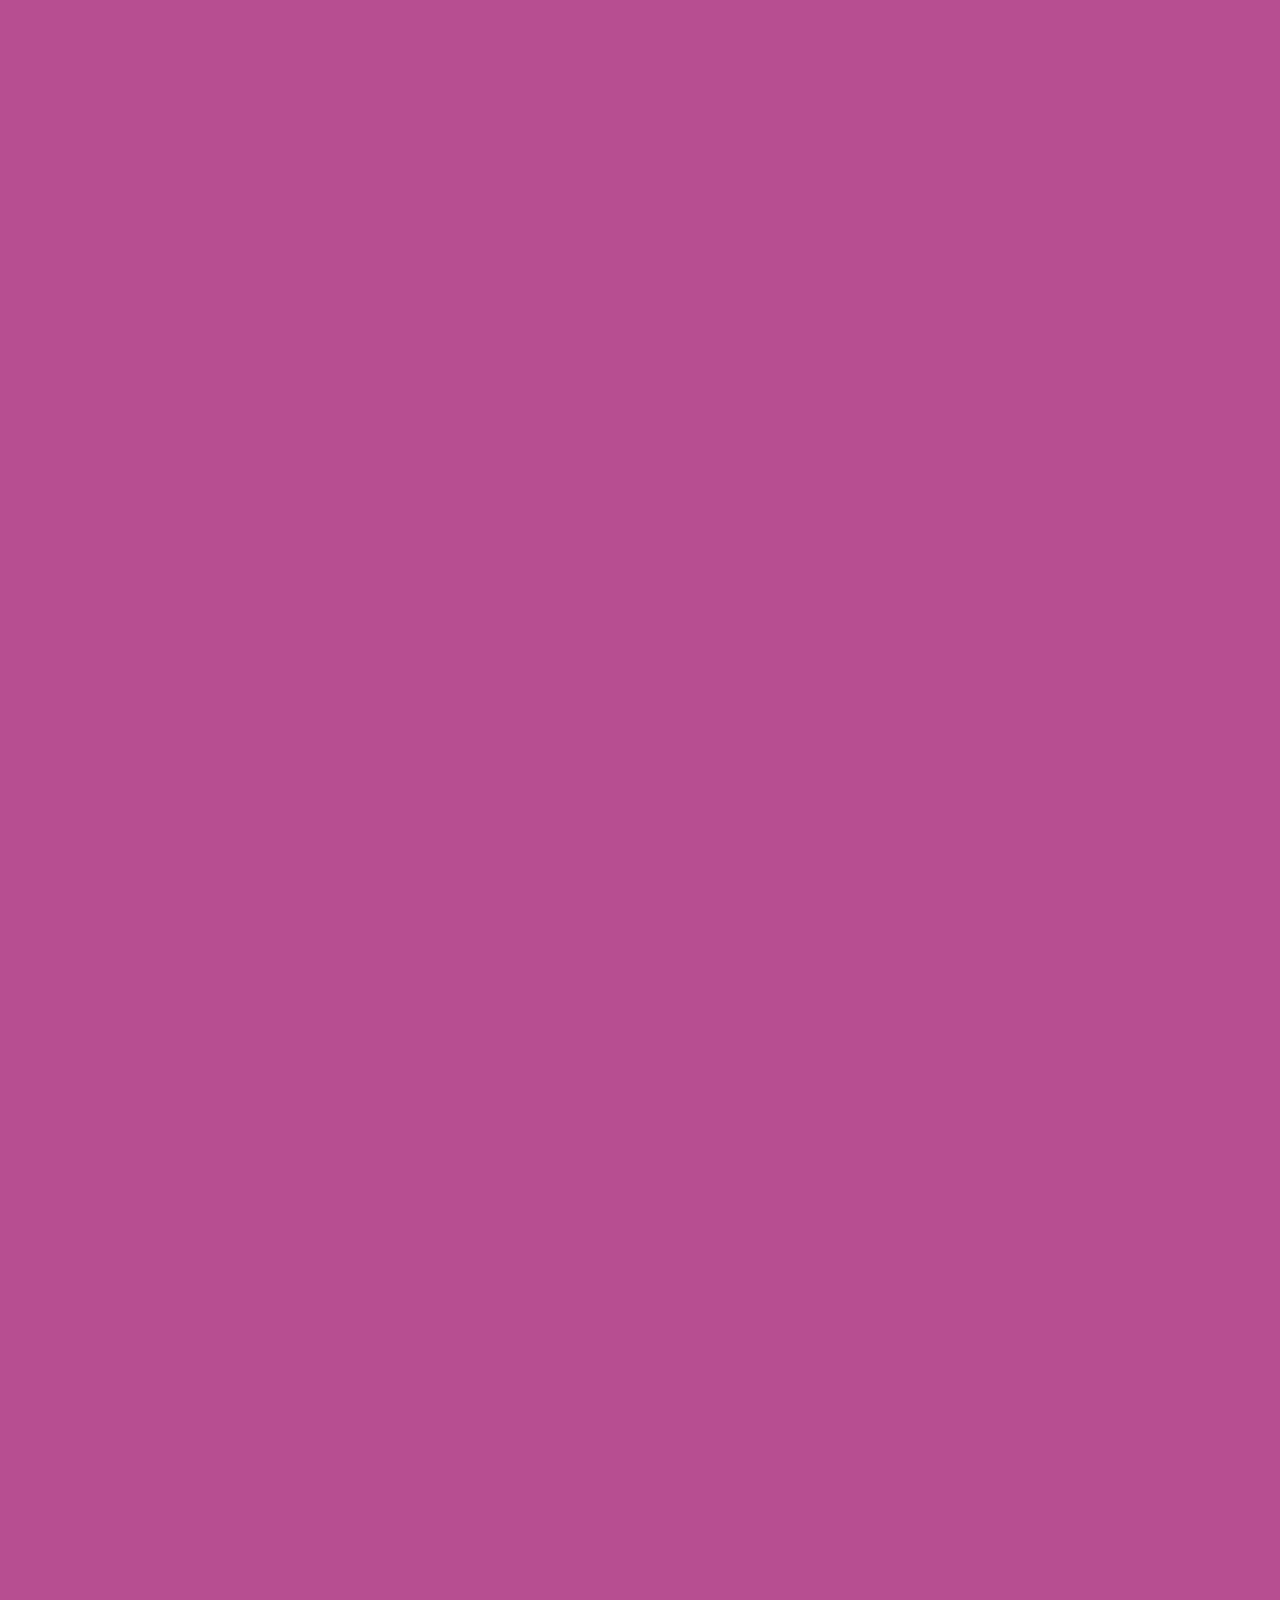
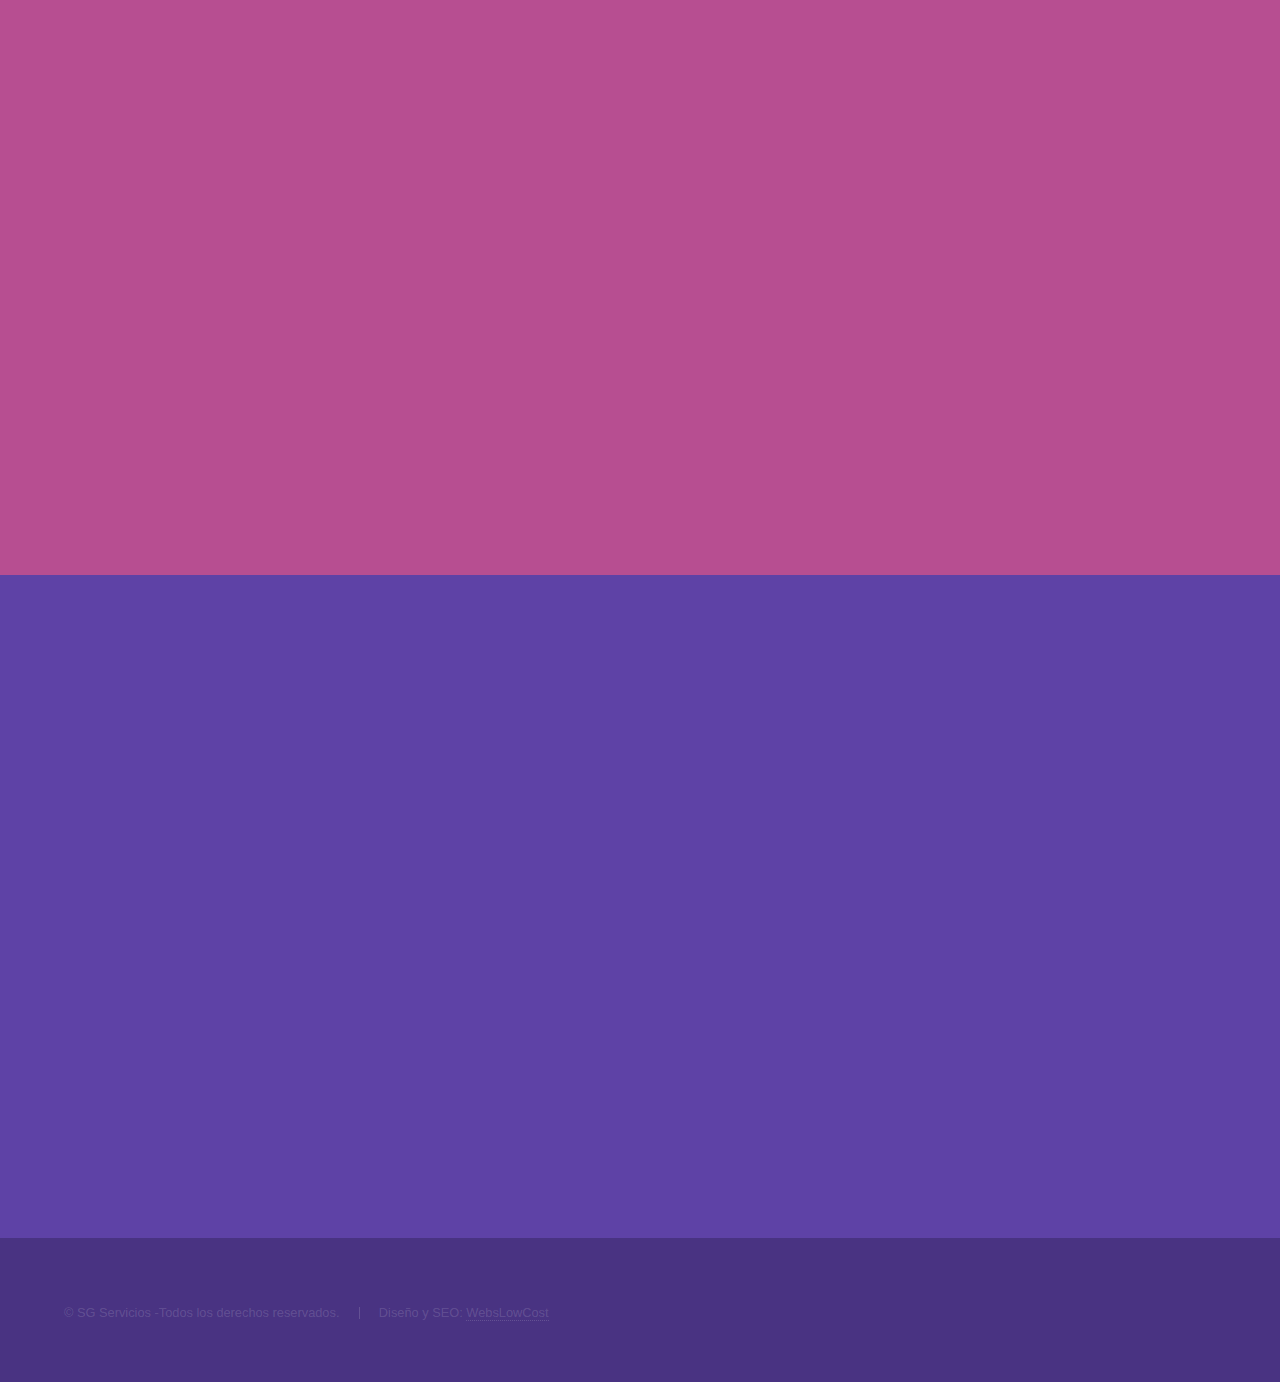
==== commit e2eb142e: "Update index.html" ====
--- a/index.html
+++ b/index.html
@@ -148,6 +148,10 @@
 <p>Siempre estamos dispuestos a responder a su llamada, por lo que puede contar con nosotros en cualquier momento. Puede ponerse en contacto con nosotros las 24 horas del día, los 7 días de la semana, sin restricciones horarias.</p>
 <p>Contamos con un equipo de profesionales expertos en la materia que llevan años trabajando para ofrecerle un servicio integral. Ofrecemos servicios profesionales de retirada de trastos a precios asequibles. Nuestro equipo cuenta con todo el equipamiento necesario para realizar la tarea de forma rápida y eficaz.</p>
         </section>
+        <pre><div class="”video-responsive”">
+<iframe  src="https://www.youtube.com/embed/xKfMA502UoE" frameborder="0" allowfullscreen="allowfullscreen"></iframe>
+</div>
+<pre>
        </div>
        <ul class="actions">
         <li><a href="generic.html" class="button">Ver más</a></li>
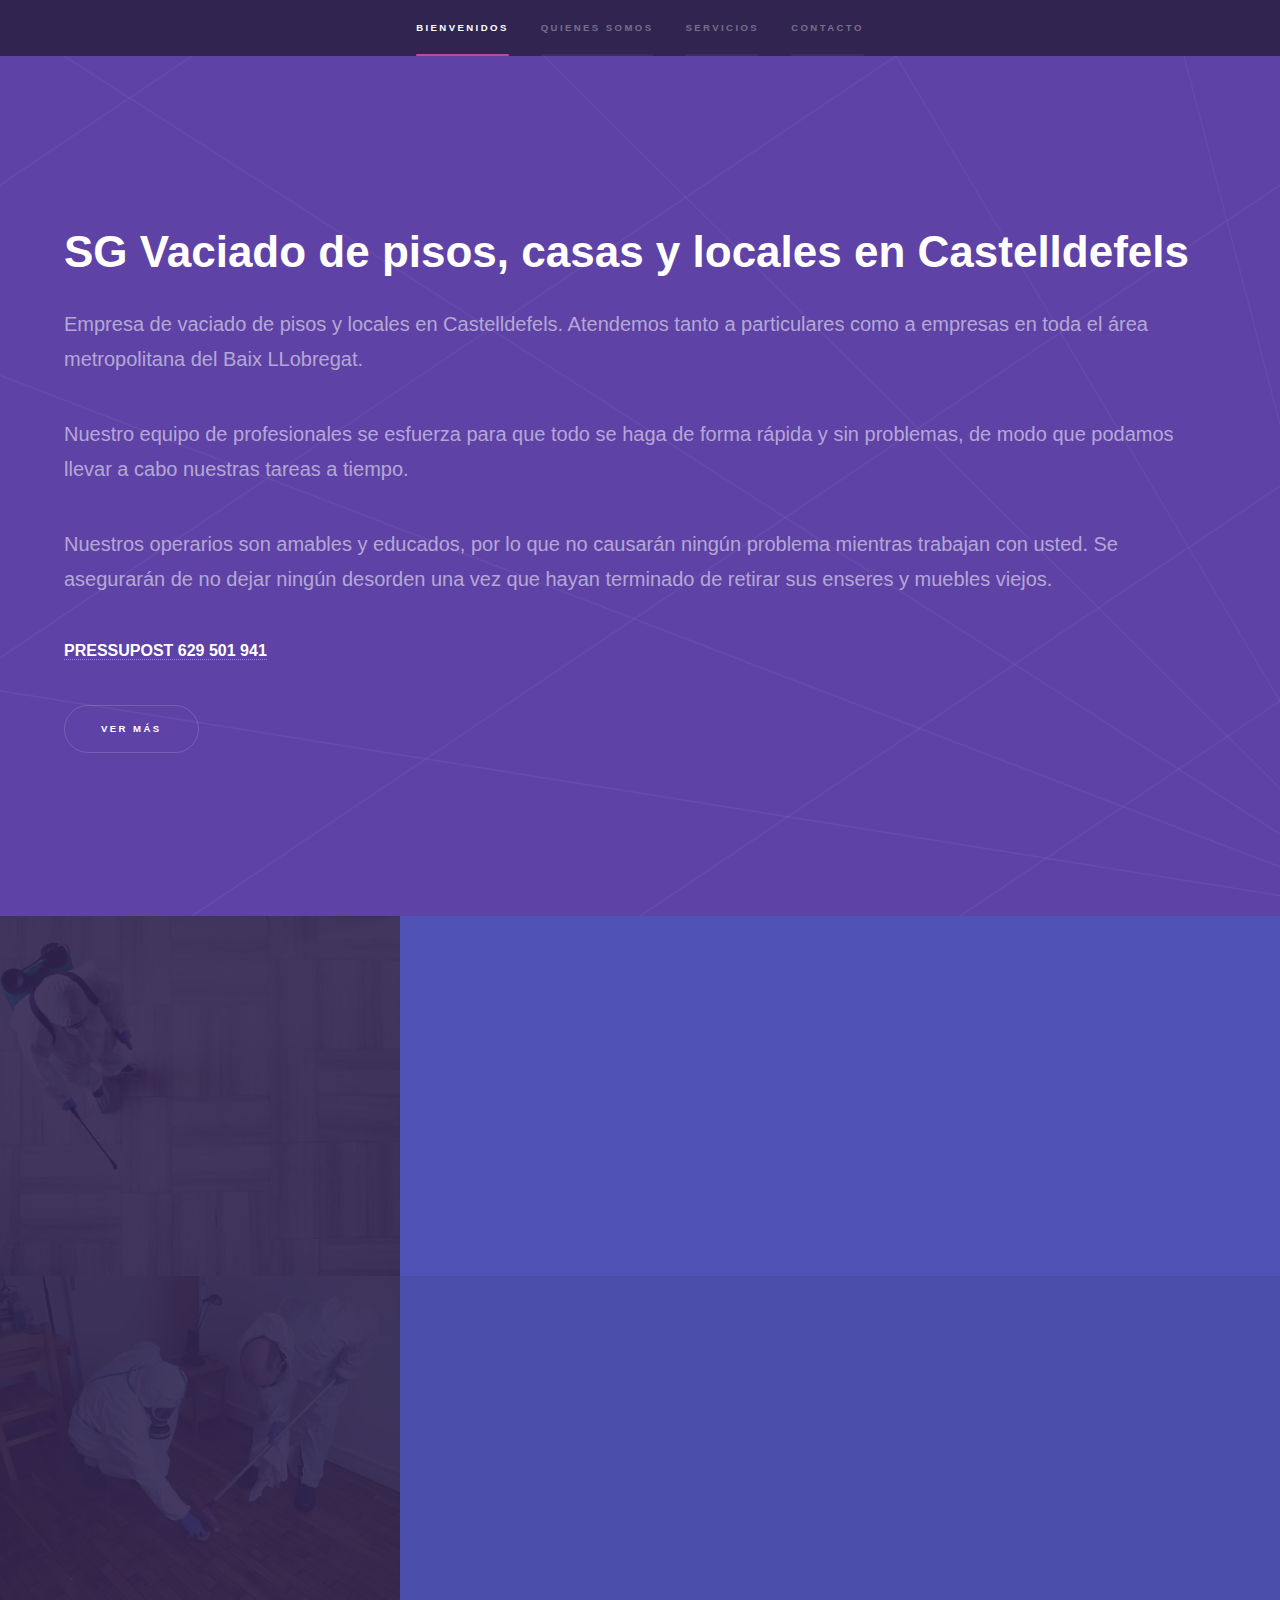
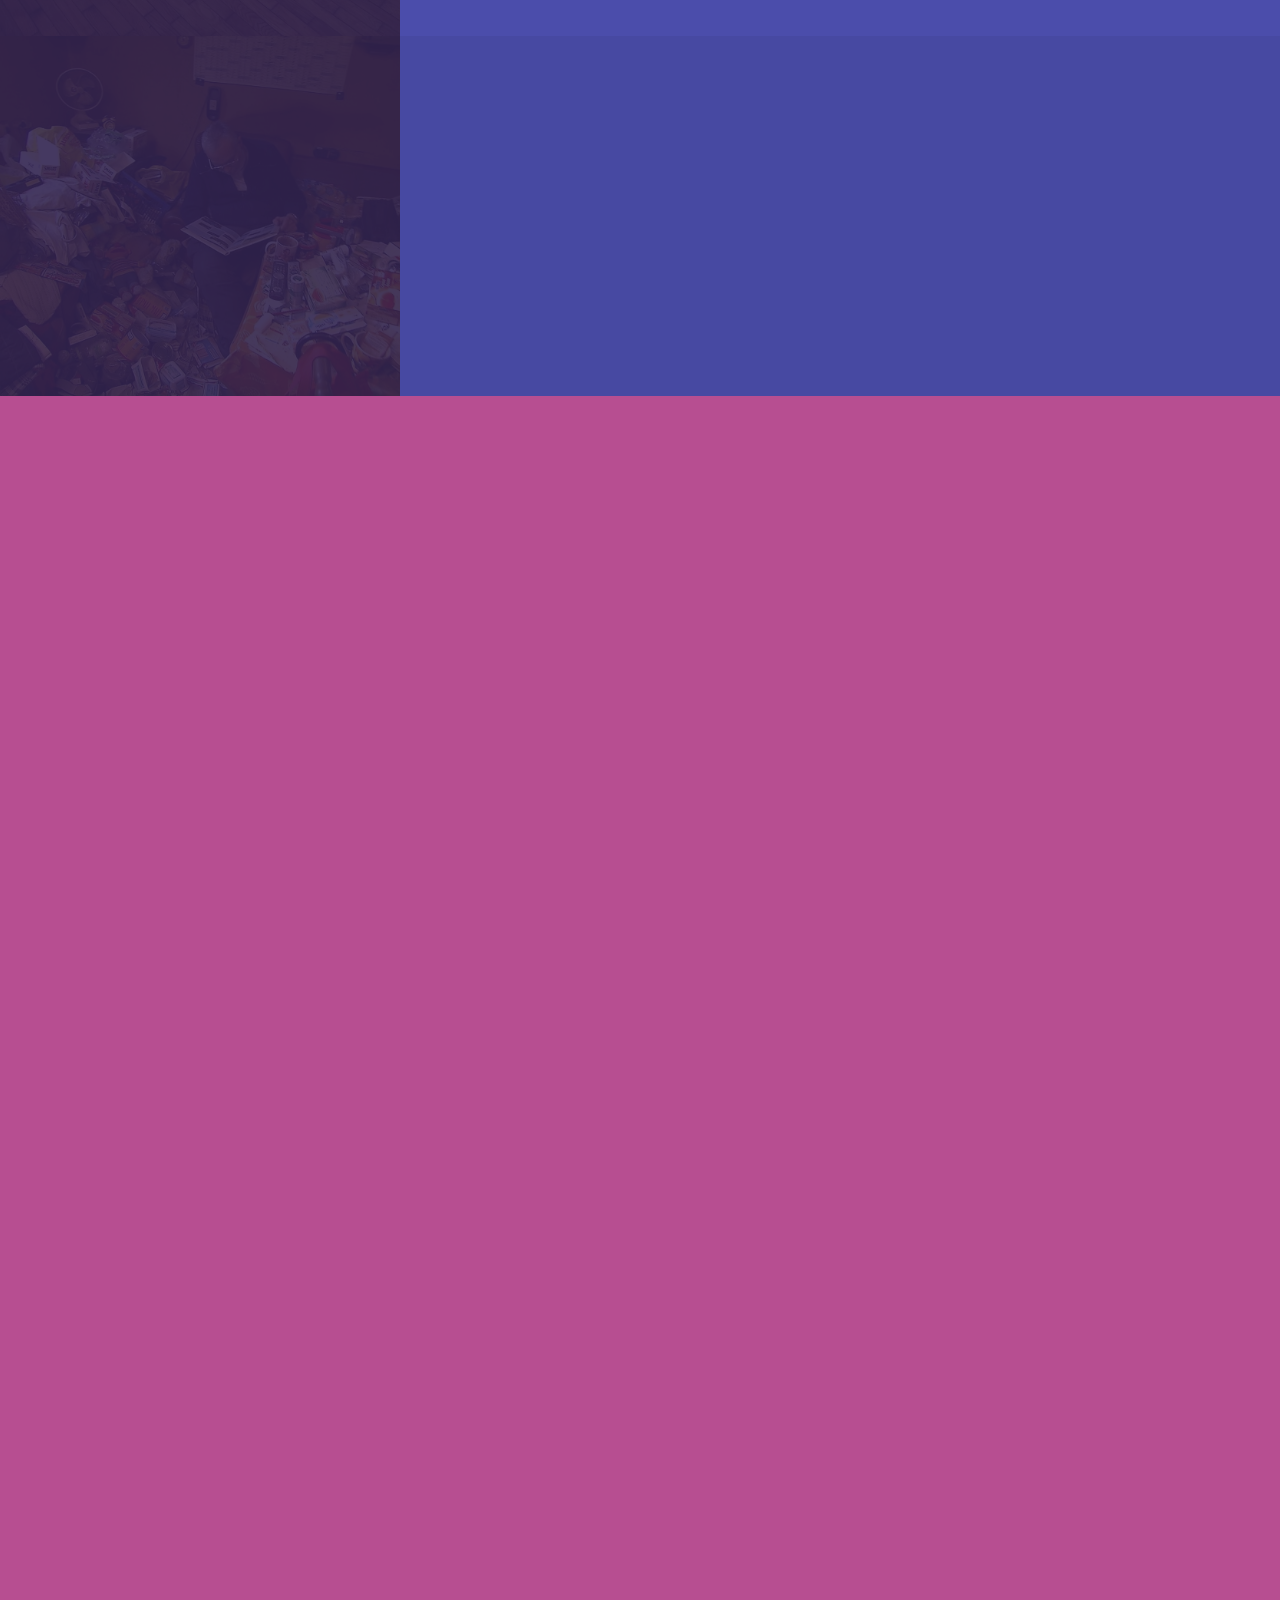
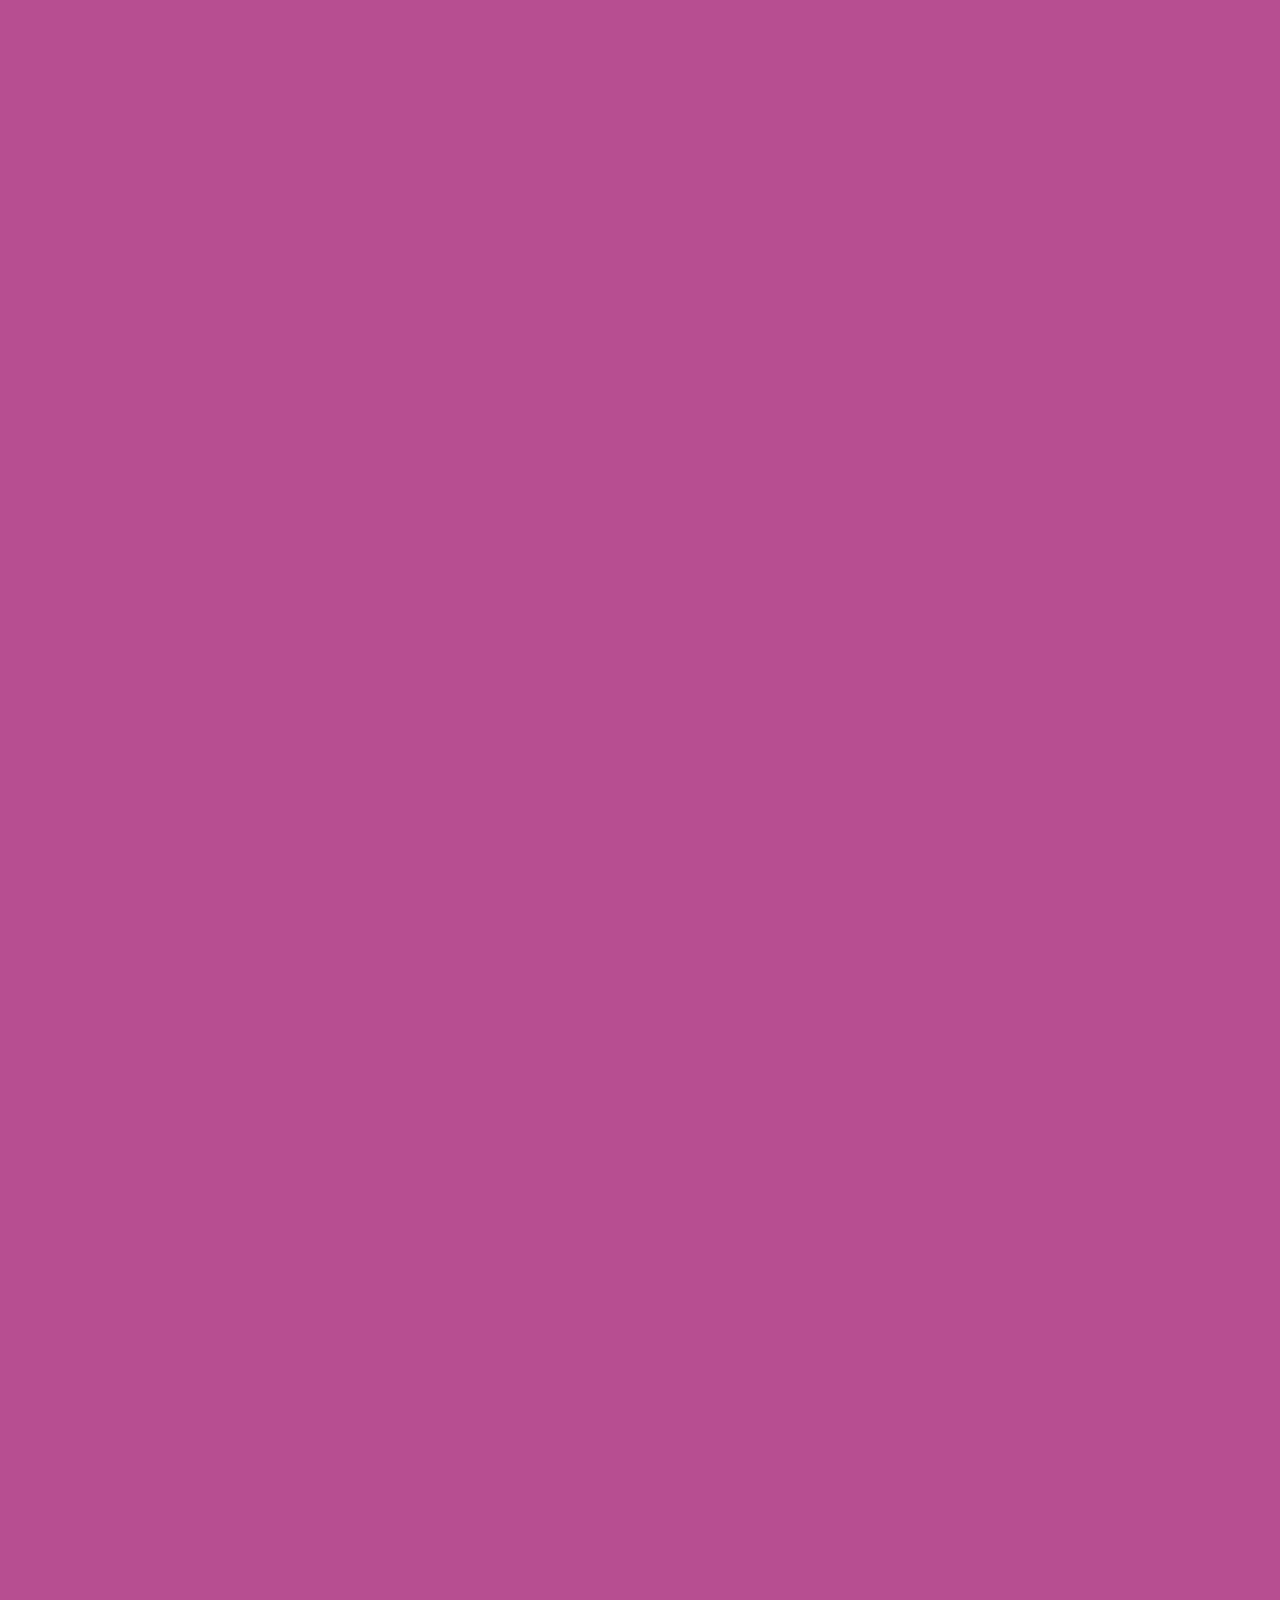
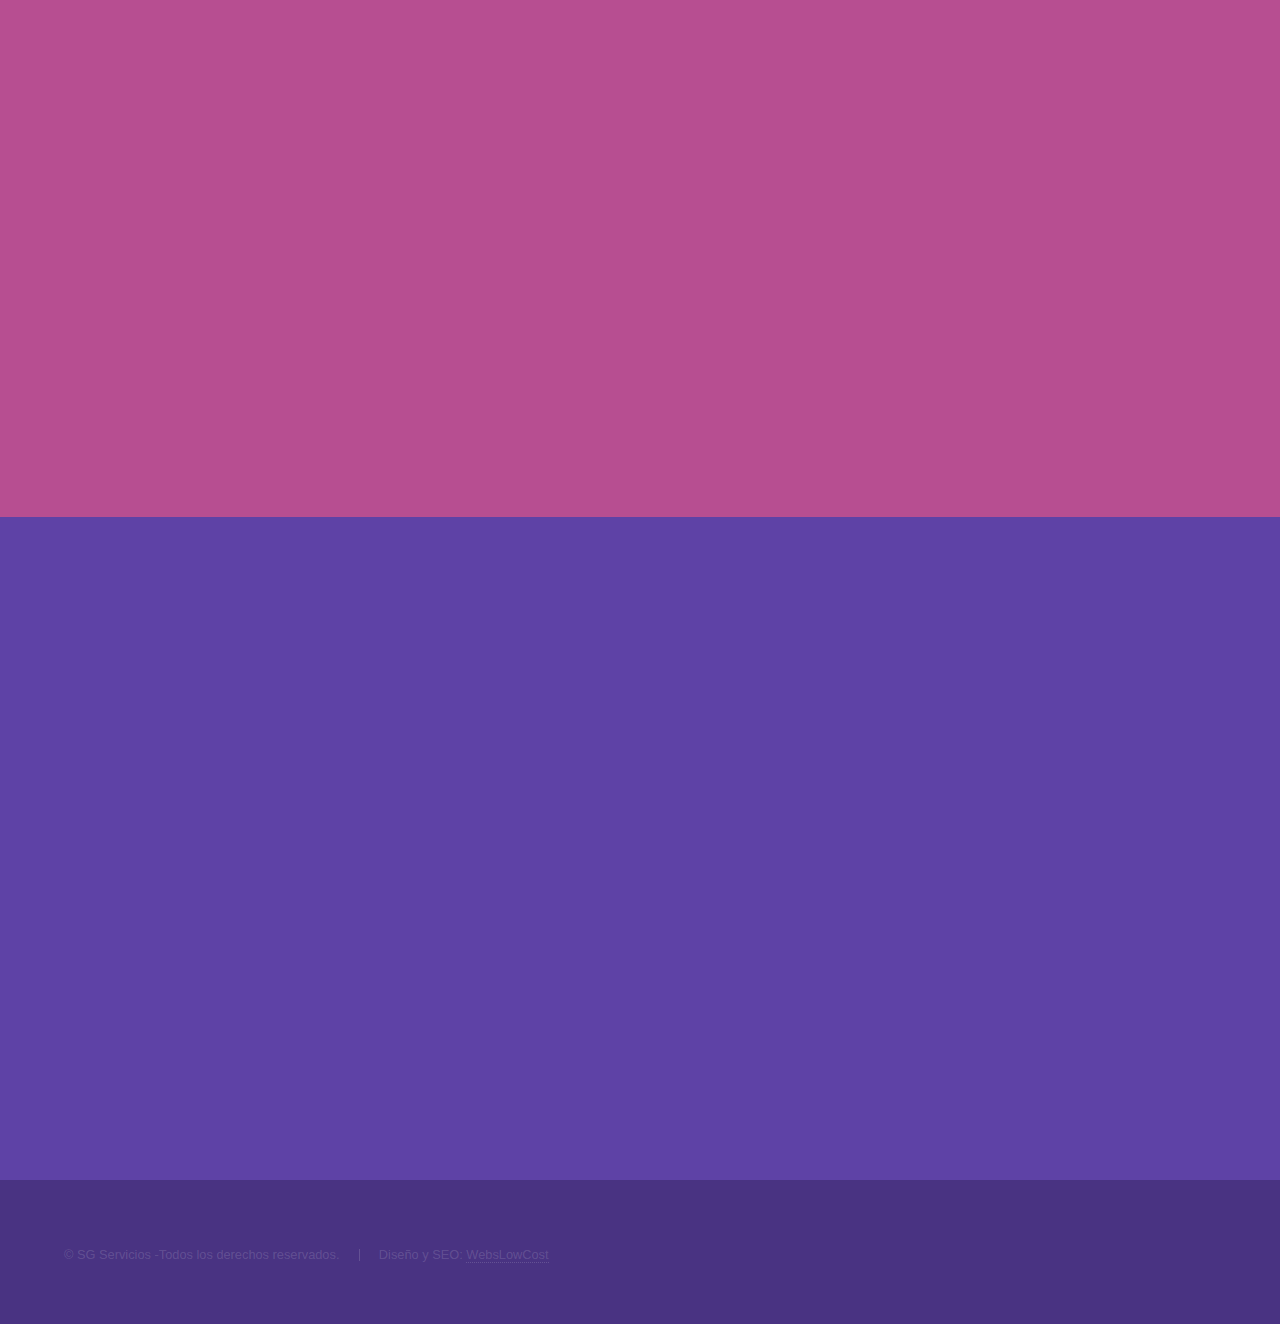
==== commit 3d7d0ec6: "Update index.html" ====
--- a/index.html
+++ b/index.html
@@ -147,11 +147,11 @@
          <p>Nuestra empresa, con dilatada experiencia en el campo, pone a tu alcance el mejor servicio de reciclaje, a través de el que administramos la <a href="https://www.retirarmuebles.com/retirada-muebles/">recogida de restos, papel, muebles y morralla en Castelldefels</a>, encargándonos de clasificar seguramente cada objeto o material, y contribuyendo a crear un ambiente más sustentable.</p> <p>Proporcionamos a Castelldefels el mejor servicio de recogida de muebles viejos, enseres y trastos. Nuestro equipo siempre es puntual y está preparado para trabajar. Recogemos todo tipo de muebles de casas, locales y apartamentos.</p>
 <p>Siempre estamos dispuestos a responder a su llamada, por lo que puede contar con nosotros en cualquier momento. Puede ponerse en contacto con nosotros las 24 horas del día, los 7 días de la semana, sin restricciones horarias.</p>
 <p>Contamos con un equipo de profesionales expertos en la materia que llevan años trabajando para ofrecerle un servicio integral. Ofrecemos servicios profesionales de retirada de trastos a precios asequibles. Nuestro equipo cuenta con todo el equipamiento necesario para realizar la tarea de forma rápida y eficaz.</p>
-        </section>
         <pre><div class="”video-responsive”">
 <iframe  src="https://www.youtube.com/embed/xKfMA502UoE" frameborder="0" allowfullscreen="allowfullscreen"></iframe>
 </div>
 <pre>
+        </section>
        </div>
        <ul class="actions">
         <li><a href="generic.html" class="button">Ver más</a></li>
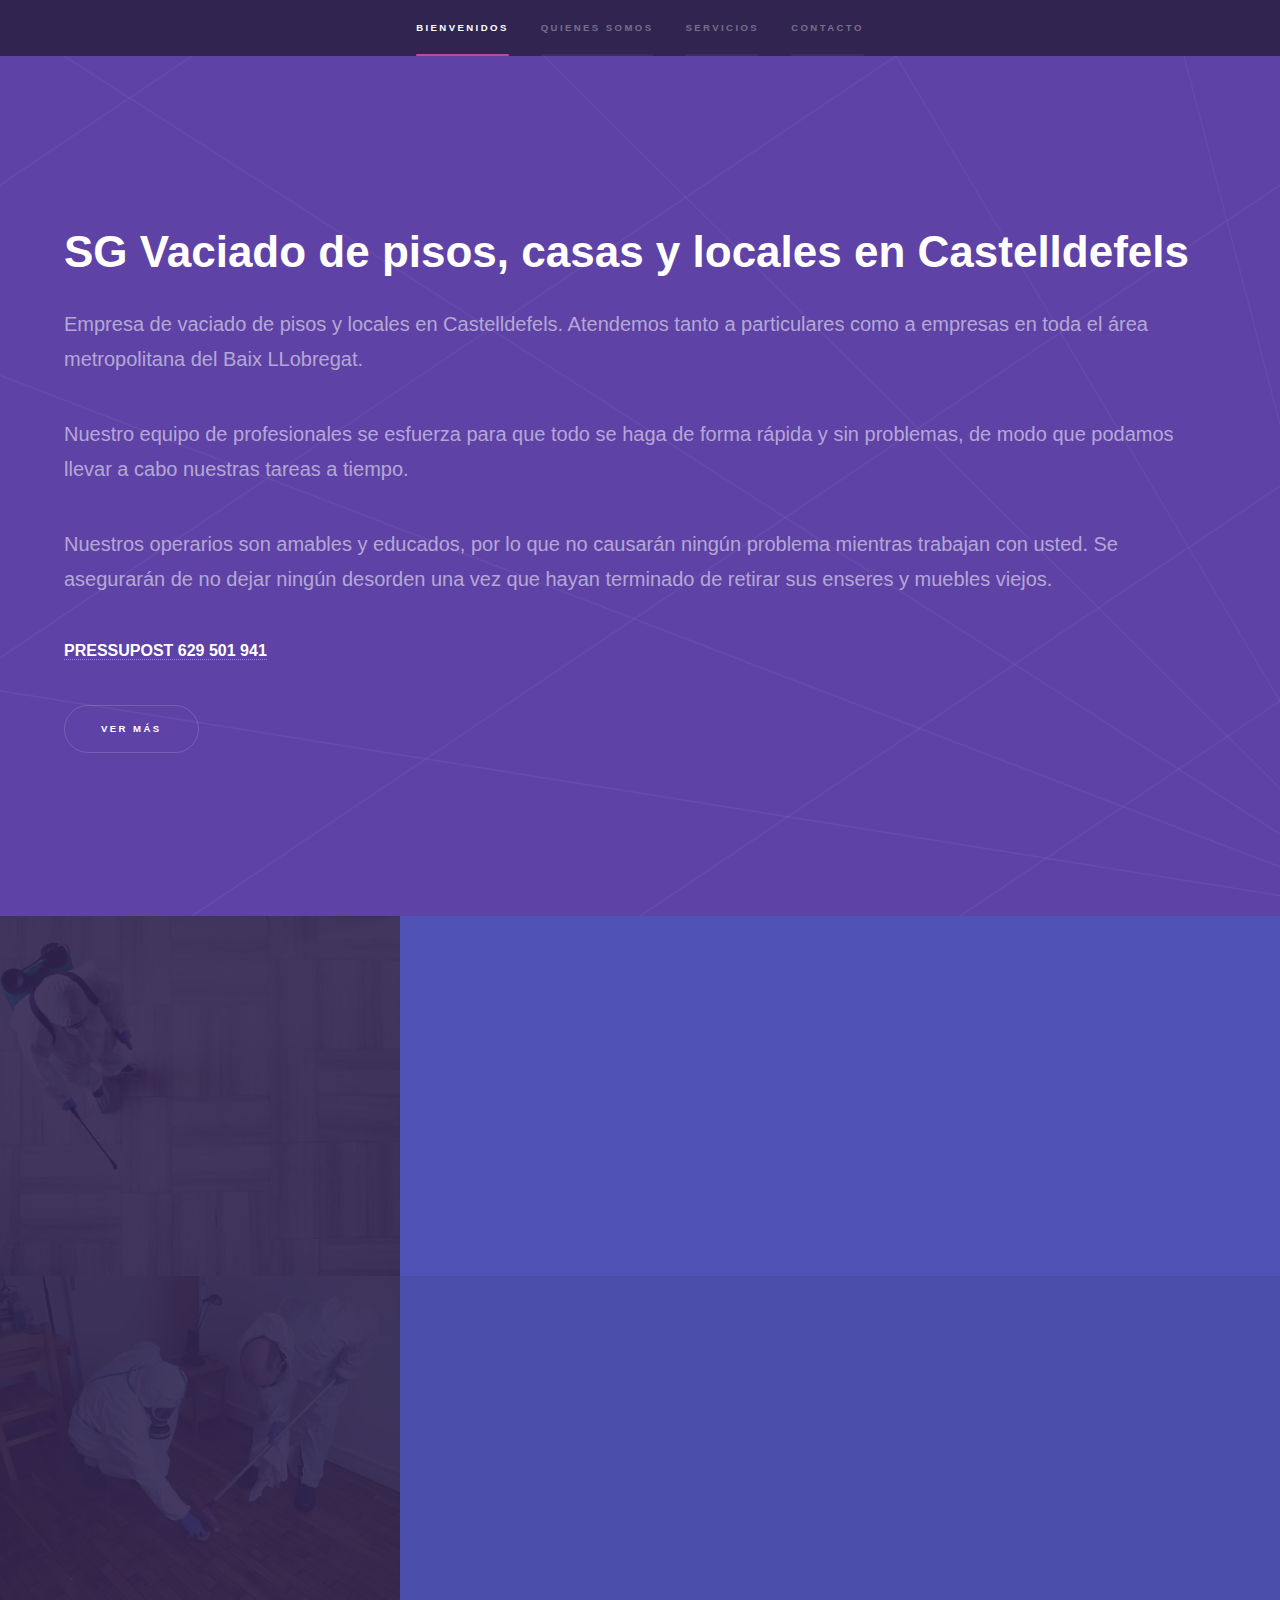
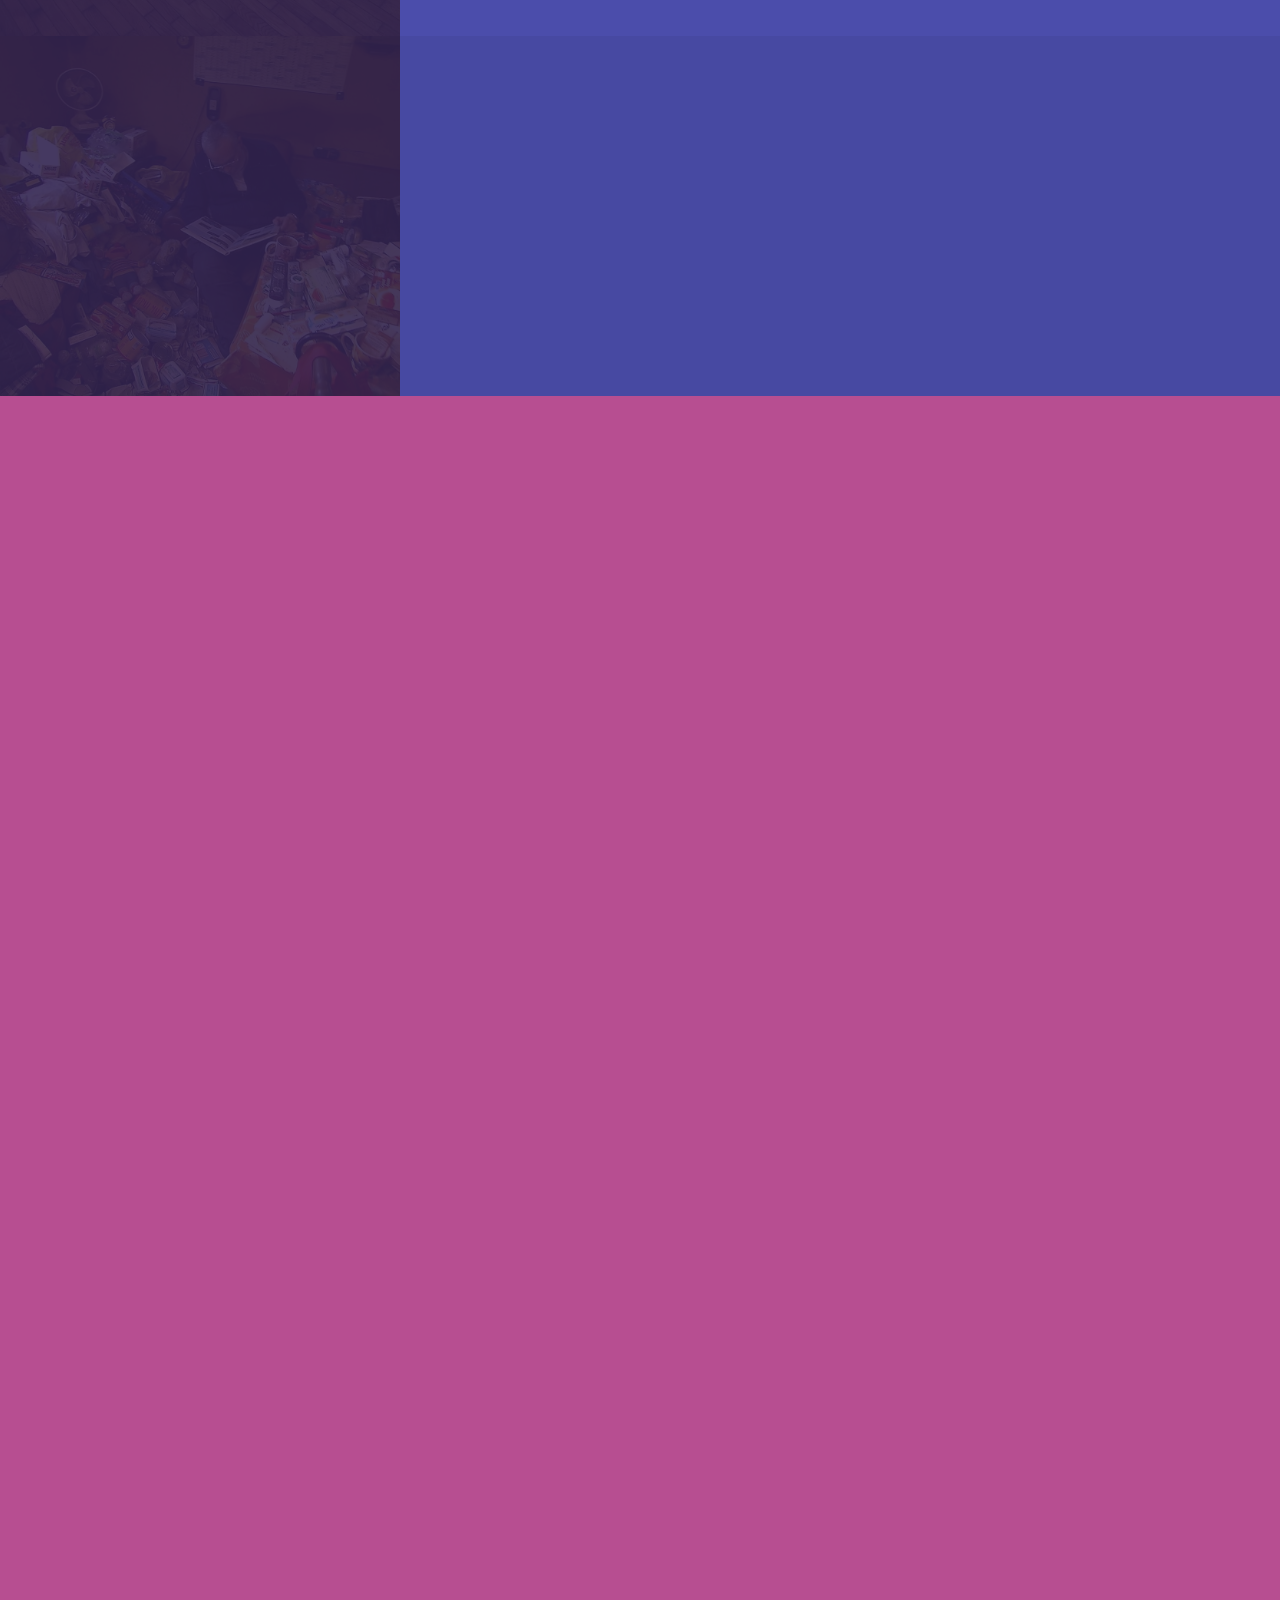
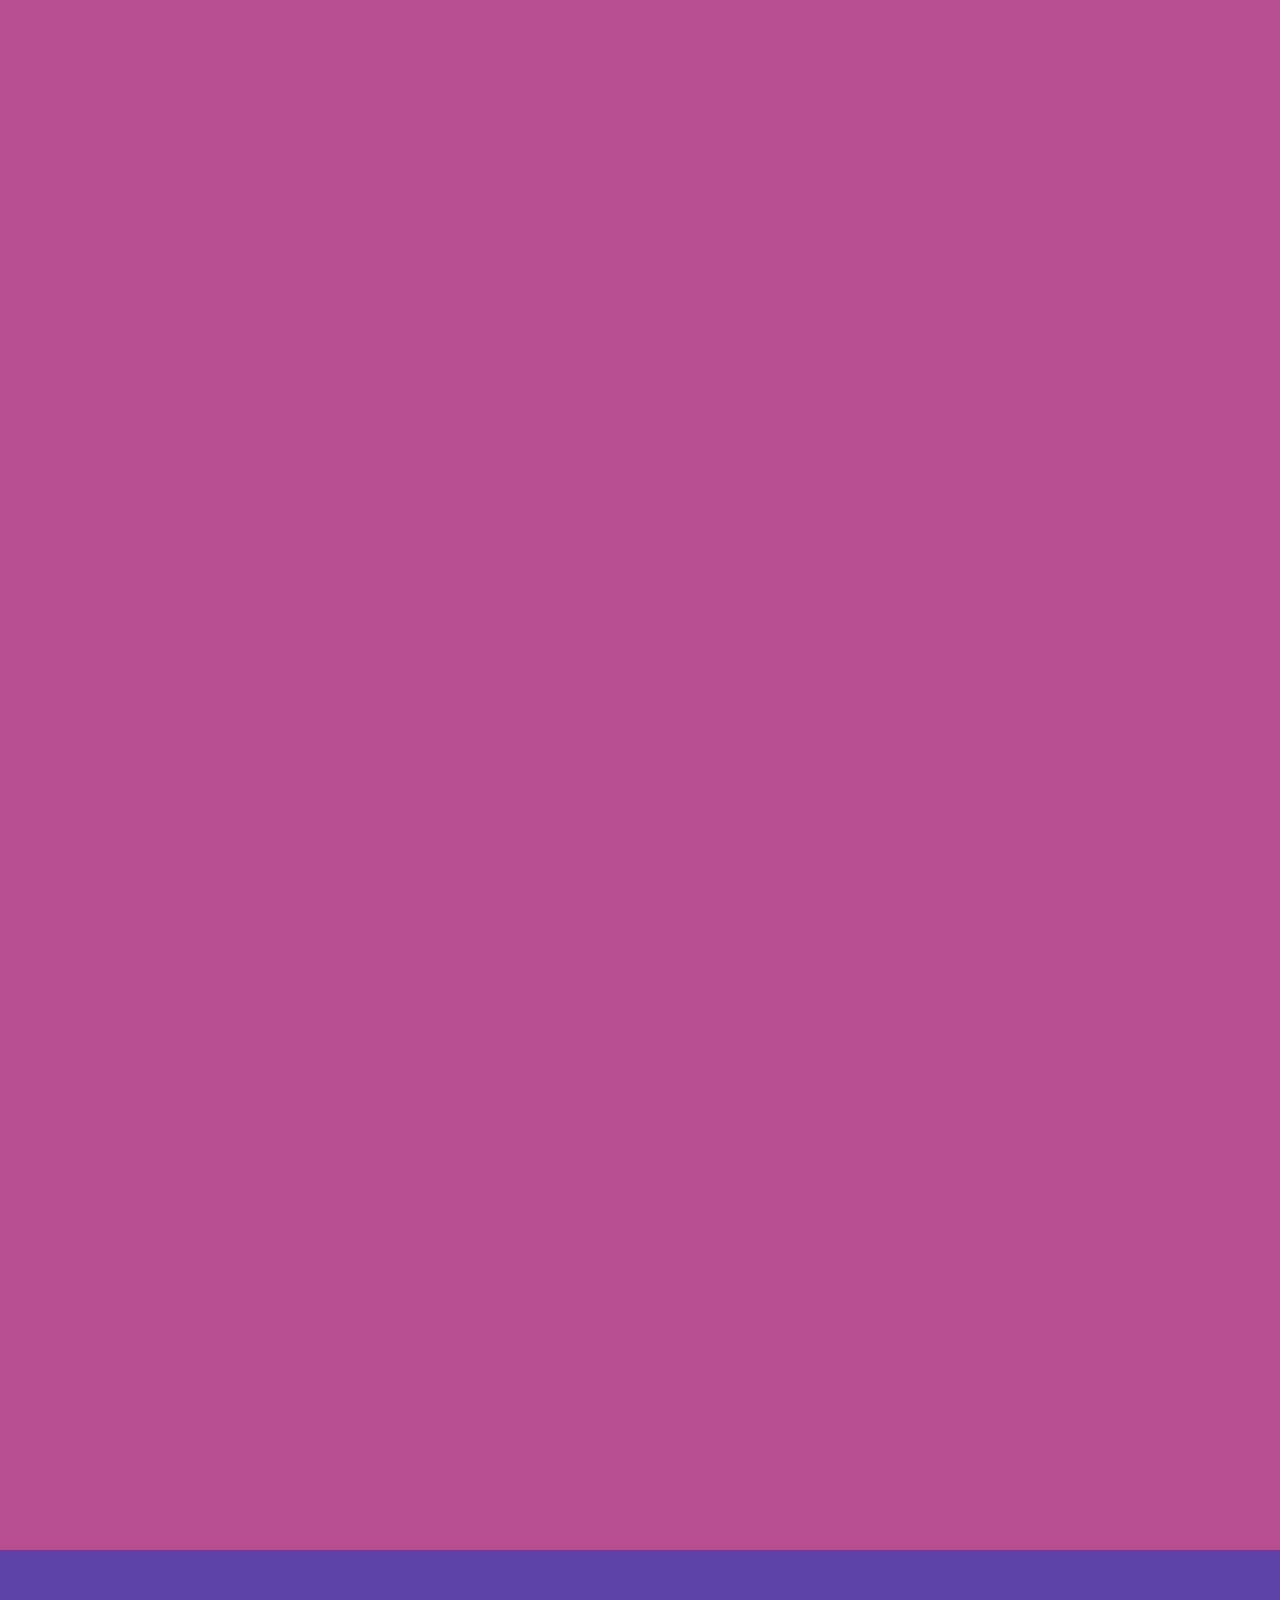
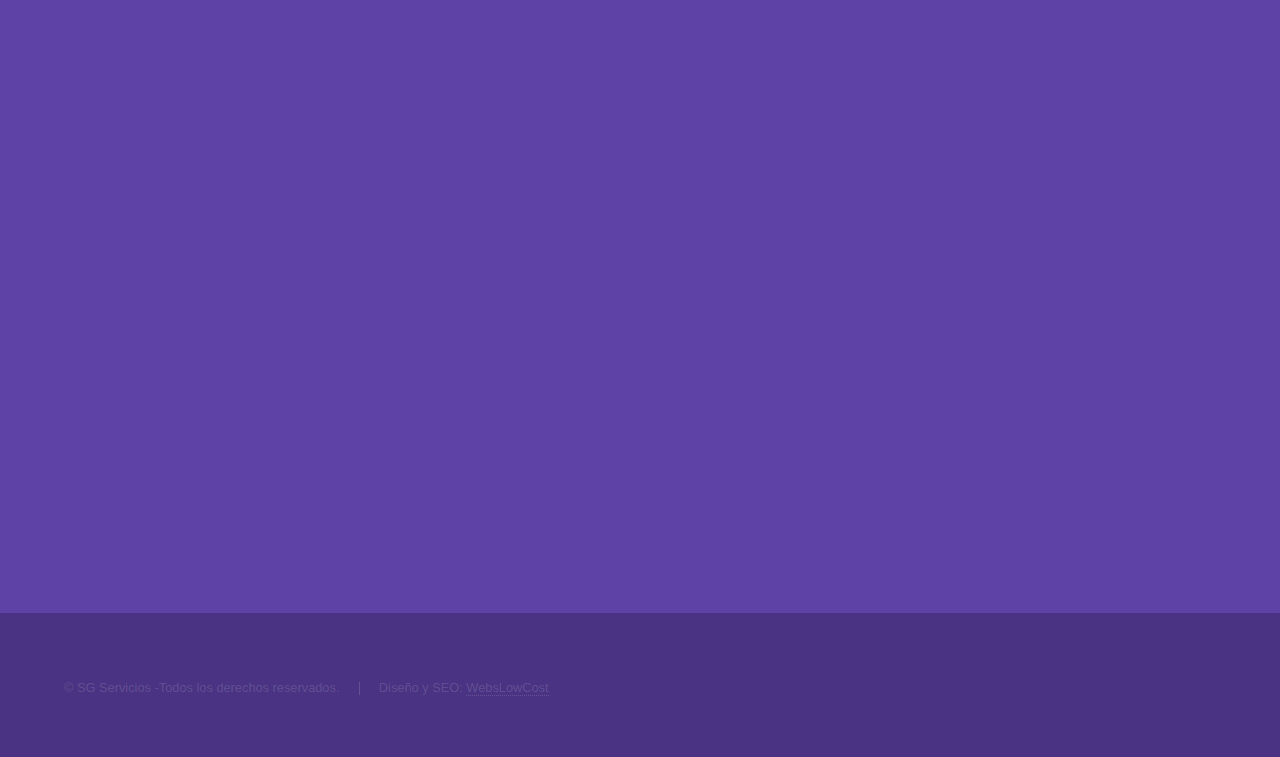
==== commit 2226063b: "Update index.html" ====
--- a/index.html
+++ b/index.html
@@ -91,6 +91,10 @@
      <section id="two" class="wrapper style3 fade-up">
       <div class="inner">
        <h2>Servicios que ofrecemos</h2>
+               <pre><div class="”video-responsive”">
+              <iframe  src="https://www.youtube.com/embed/xKfMA502UoE" frameborder="0" allowfullscreen="allowfullscreen"></iframe>
+              </div>
+               <pre>
        <p>¿Busca una empresa de confianza, seria y profesional para efectuar el vaciado de pisos, recogida de muebles, el vaciado de cuartos trasteros, locales y oficinas en Castelldefels? ¡Somos su empresa! En SG Servicios somos una compañía seria y comprometida con nuestro trabajo. Contamos con años de experiencia en realizar vaciado de muebles, morralla y todo lo que no precisa tanto de su residencia, oficina, local, establecimiento, etc.</p>
        <div class="features">
         <section>
@@ -147,10 +151,6 @@
          <p>Nuestra empresa, con dilatada experiencia en el campo, pone a tu alcance el mejor servicio de reciclaje, a través de el que administramos la <a href="https://www.retirarmuebles.com/retirada-muebles/">recogida de restos, papel, muebles y morralla en Castelldefels</a>, encargándonos de clasificar seguramente cada objeto o material, y contribuyendo a crear un ambiente más sustentable.</p> <p>Proporcionamos a Castelldefels el mejor servicio de recogida de muebles viejos, enseres y trastos. Nuestro equipo siempre es puntual y está preparado para trabajar. Recogemos todo tipo de muebles de casas, locales y apartamentos.</p>
 <p>Siempre estamos dispuestos a responder a su llamada, por lo que puede contar con nosotros en cualquier momento. Puede ponerse en contacto con nosotros las 24 horas del día, los 7 días de la semana, sin restricciones horarias.</p>
 <p>Contamos con un equipo de profesionales expertos en la materia que llevan años trabajando para ofrecerle un servicio integral. Ofrecemos servicios profesionales de retirada de trastos a precios asequibles. Nuestro equipo cuenta con todo el equipamiento necesario para realizar la tarea de forma rápida y eficaz.</p>
-        <pre><div class="”video-responsive”">
-<iframe  src="https://www.youtube.com/embed/xKfMA502UoE" frameborder="0" allowfullscreen="allowfullscreen"></iframe>
-</div>
-<pre>
         </section>
        </div>
        <ul class="actions">
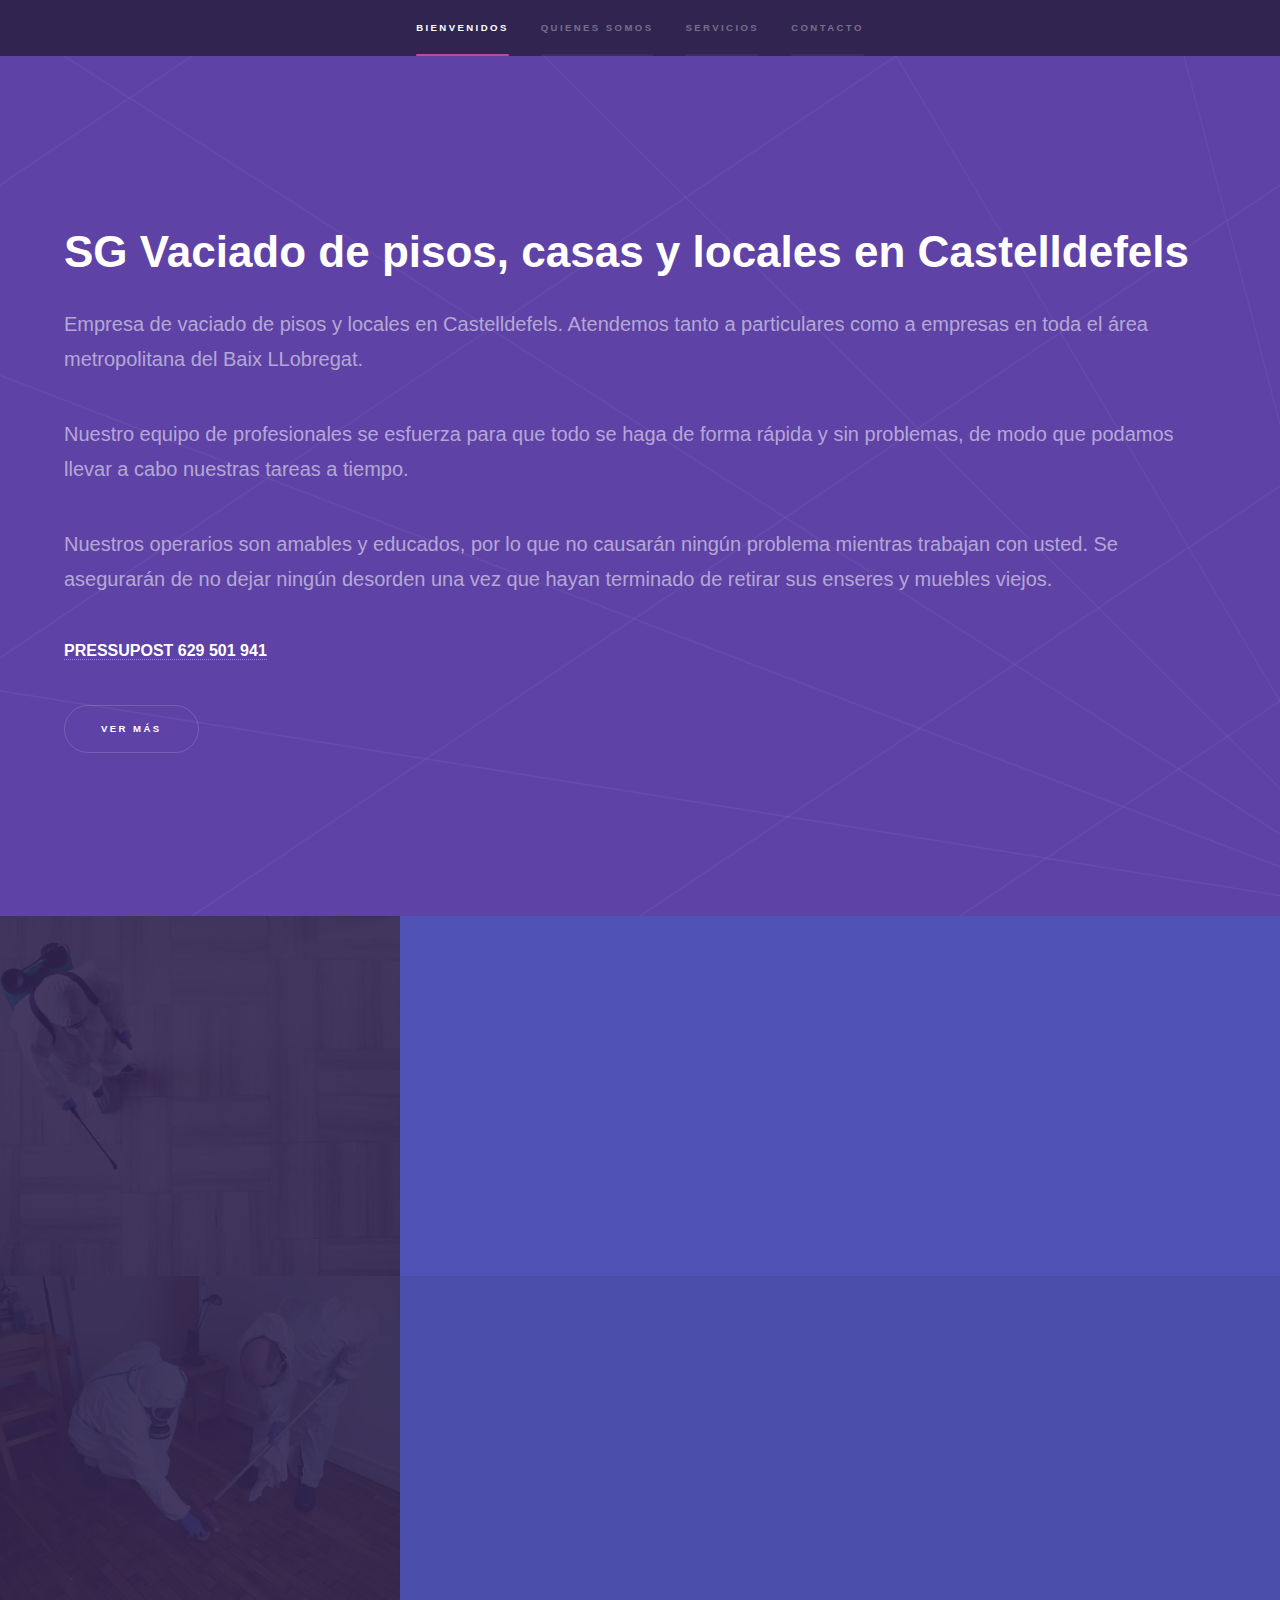
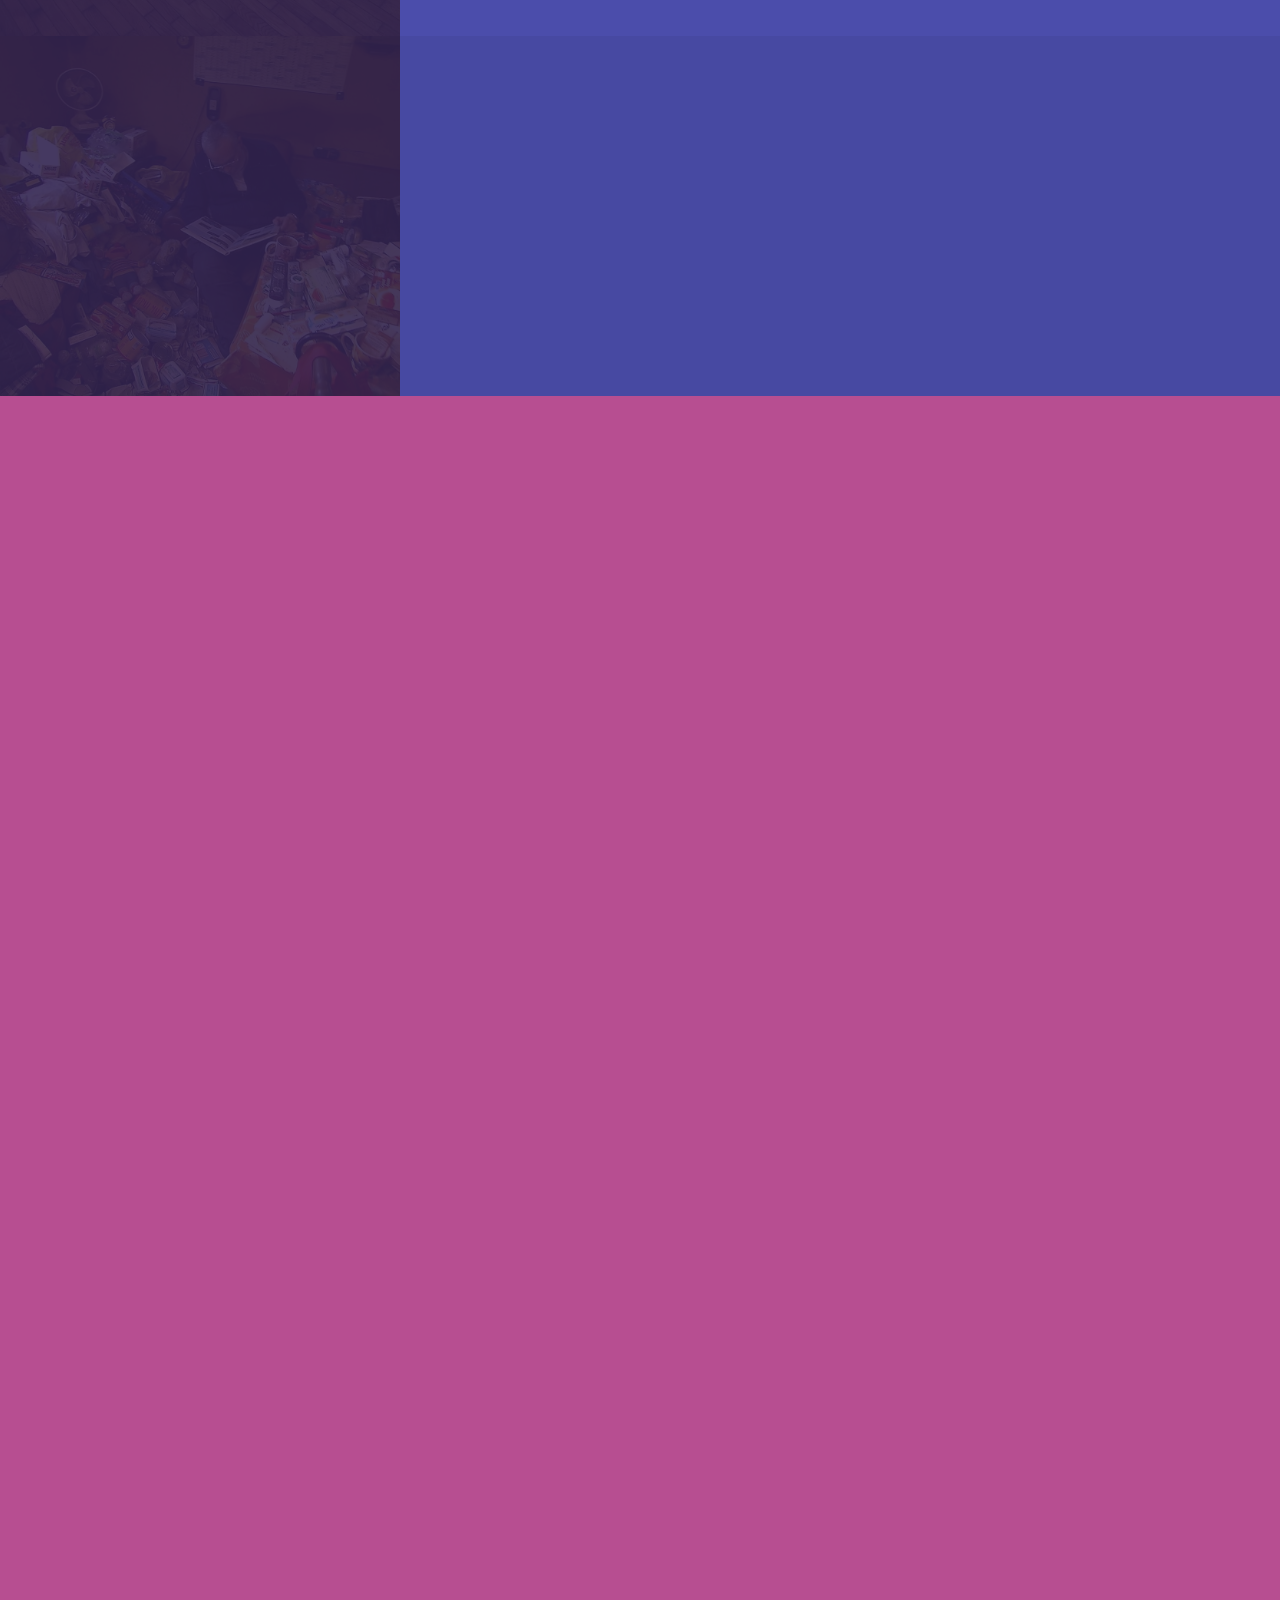
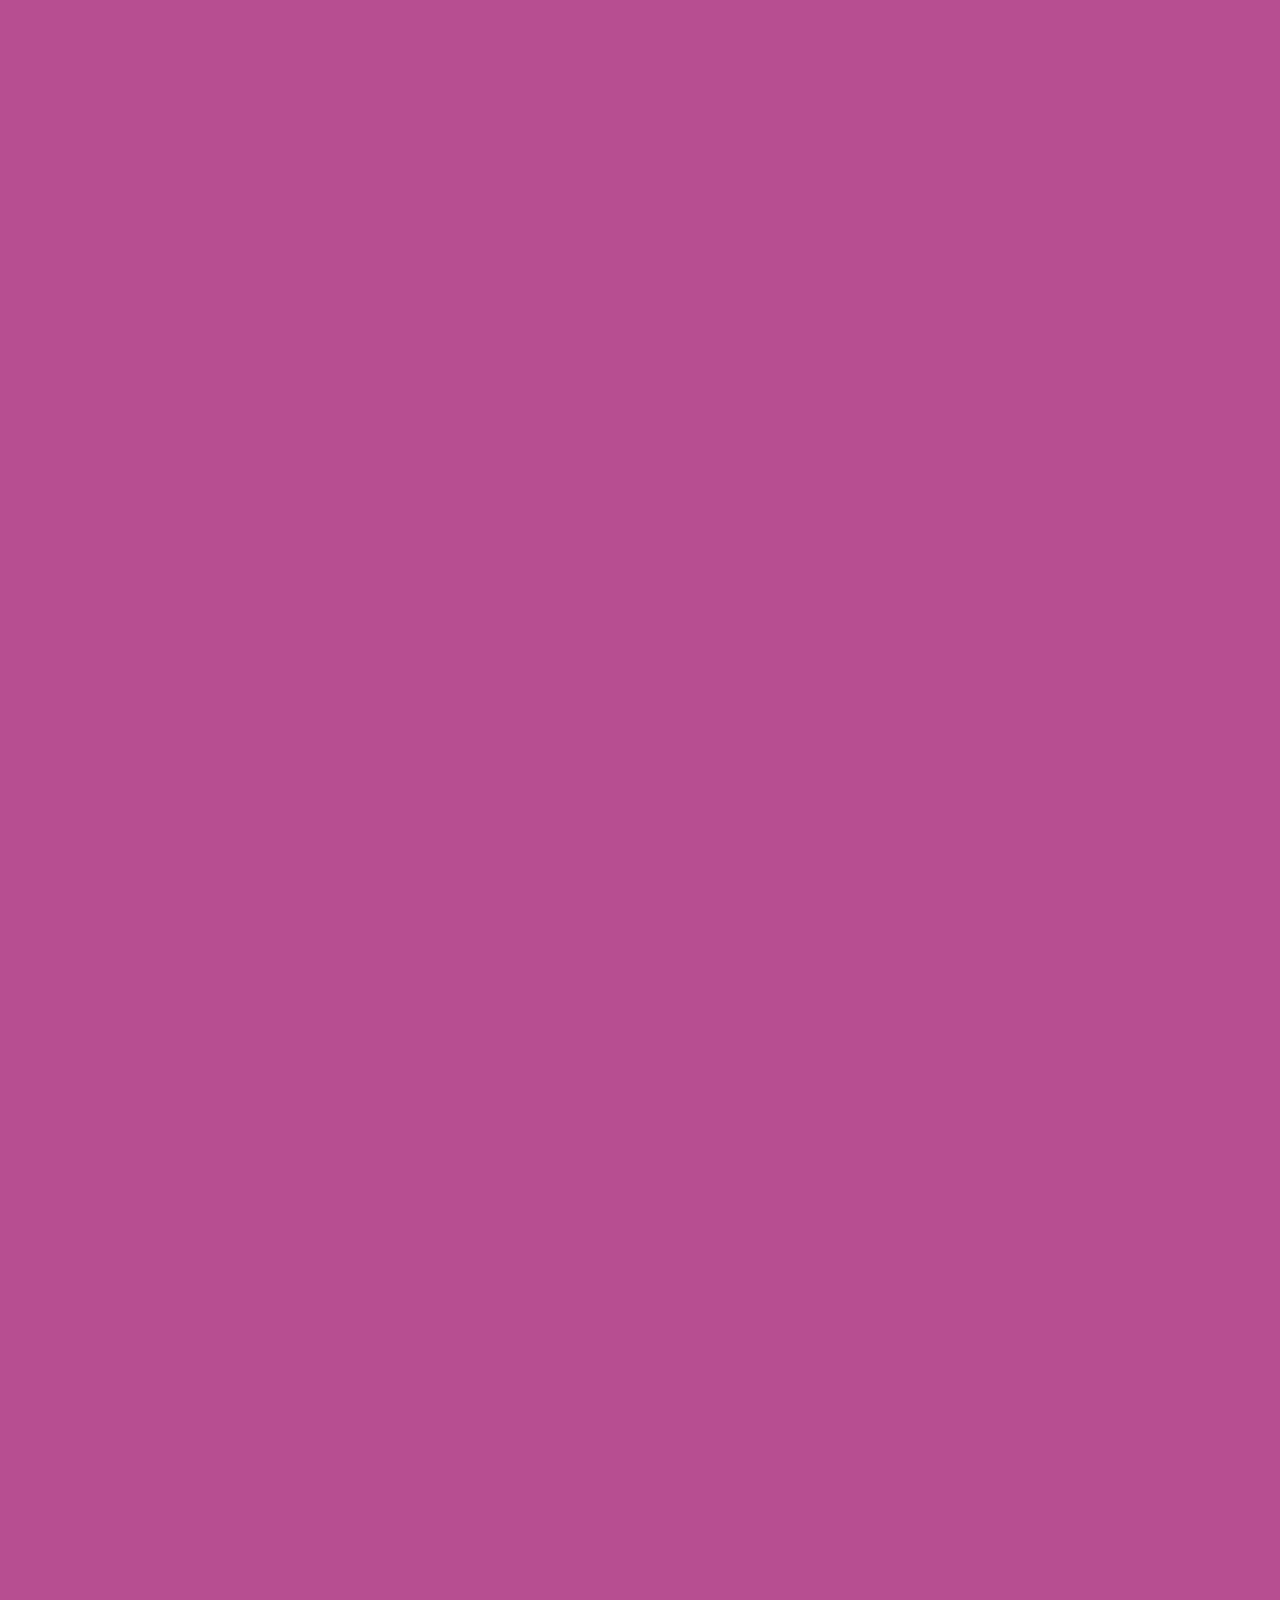
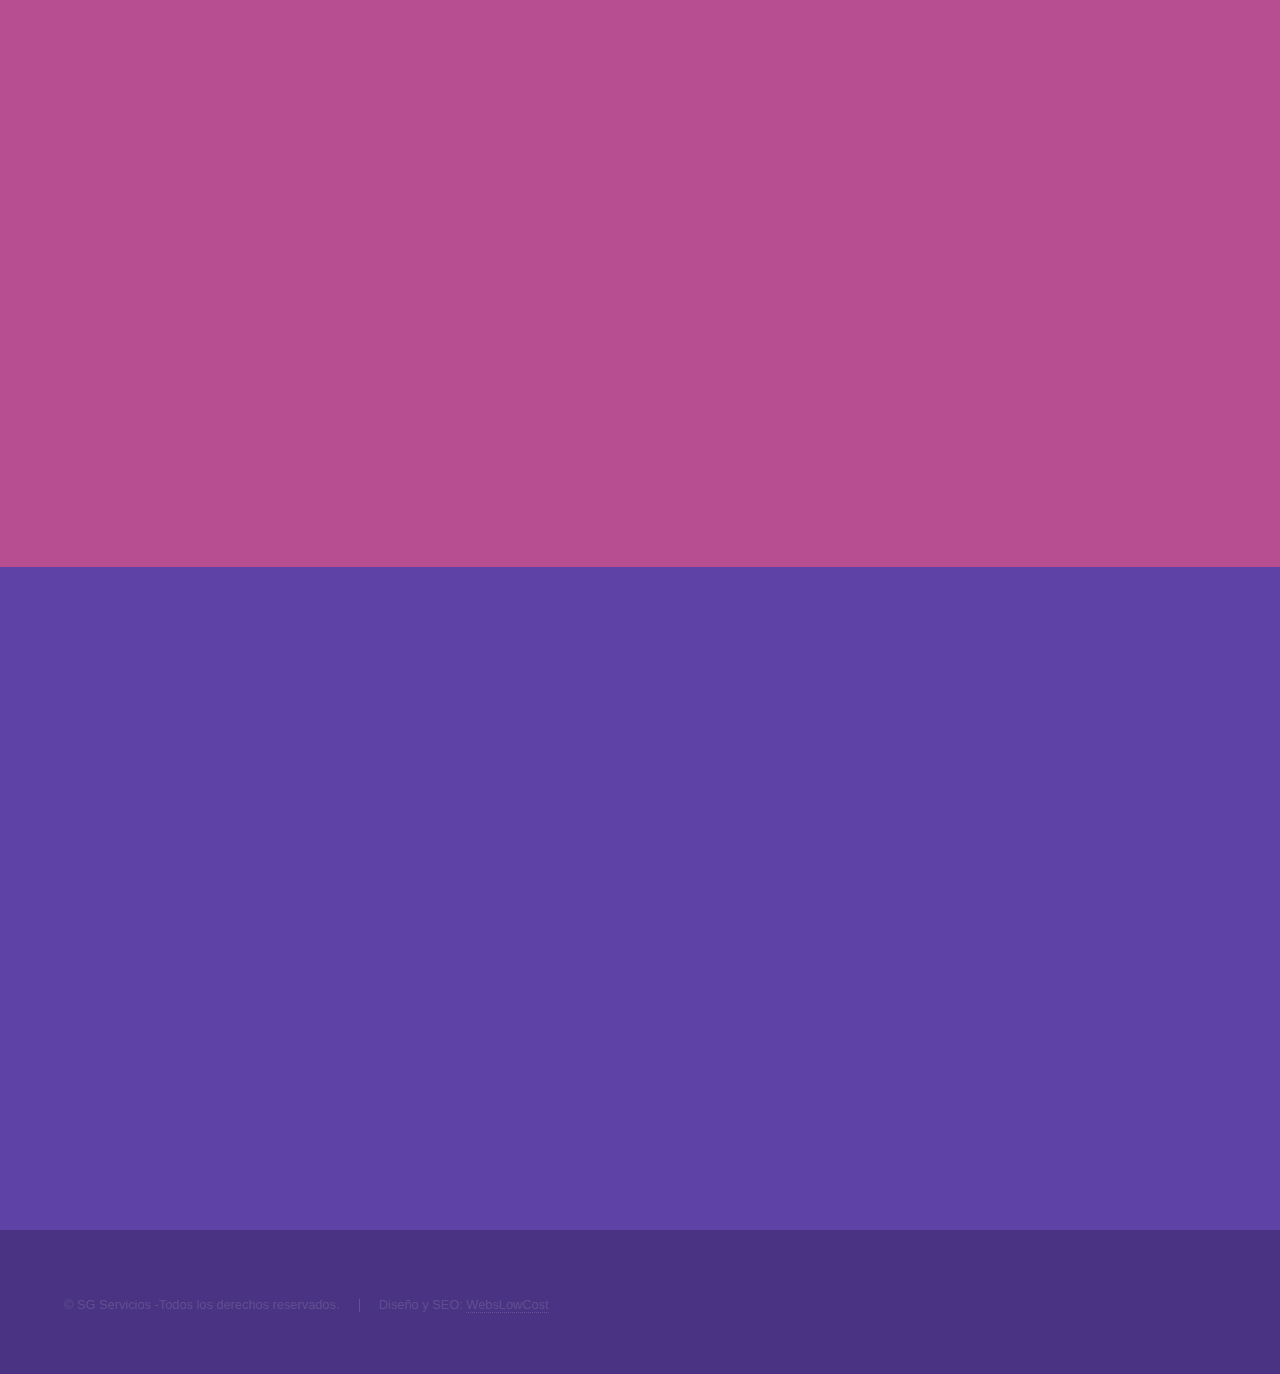
==== commit 8d4b64a4: "Update index.html" ====
--- a/index.html
+++ b/index.html
@@ -91,10 +91,6 @@
      <section id="two" class="wrapper style3 fade-up">
       <div class="inner">
        <h2>Servicios que ofrecemos</h2>
-               <pre><div class="”video-responsive”">
-              <iframe  src="https://www.youtube.com/embed/xKfMA502UoE" frameborder="0" allowfullscreen="allowfullscreen"></iframe>
-              </div>
-               <pre>
        <p>¿Busca una empresa de confianza, seria y profesional para efectuar el vaciado de pisos, recogida de muebles, el vaciado de cuartos trasteros, locales y oficinas en Castelldefels? ¡Somos su empresa! En SG Servicios somos una compañía seria y comprometida con nuestro trabajo. Contamos con años de experiencia en realizar vaciado de muebles, morralla y todo lo que no precisa tanto de su residencia, oficina, local, establecimiento, etc.</p>
        <div class="features">
         <section>
@@ -151,6 +147,10 @@
          <p>Nuestra empresa, con dilatada experiencia en el campo, pone a tu alcance el mejor servicio de reciclaje, a través de el que administramos la <a href="https://www.retirarmuebles.com/retirada-muebles/">recogida de restos, papel, muebles y morralla en Castelldefels</a>, encargándonos de clasificar seguramente cada objeto o material, y contribuyendo a crear un ambiente más sustentable.</p> <p>Proporcionamos a Castelldefels el mejor servicio de recogida de muebles viejos, enseres y trastos. Nuestro equipo siempre es puntual y está preparado para trabajar. Recogemos todo tipo de muebles de casas, locales y apartamentos.</p>
 <p>Siempre estamos dispuestos a responder a su llamada, por lo que puede contar con nosotros en cualquier momento. Puede ponerse en contacto con nosotros las 24 horas del día, los 7 días de la semana, sin restricciones horarias.</p>
 <p>Contamos con un equipo de profesionales expertos en la materia que llevan años trabajando para ofrecerle un servicio integral. Ofrecemos servicios profesionales de retirada de trastos a precios asequibles. Nuestro equipo cuenta con todo el equipamiento necesario para realizar la tarea de forma rápida y eficaz.</p>
+        <pre><div class="”video-responsive”">
+              <iframe  src="https://www.youtube.com/embed/xKfMA502UoE" frameborder="0" allowfullscreen="allowfullscreen"></iframe>
+              </div>
+               <pre>
         </section>
        </div>
        <ul class="actions">
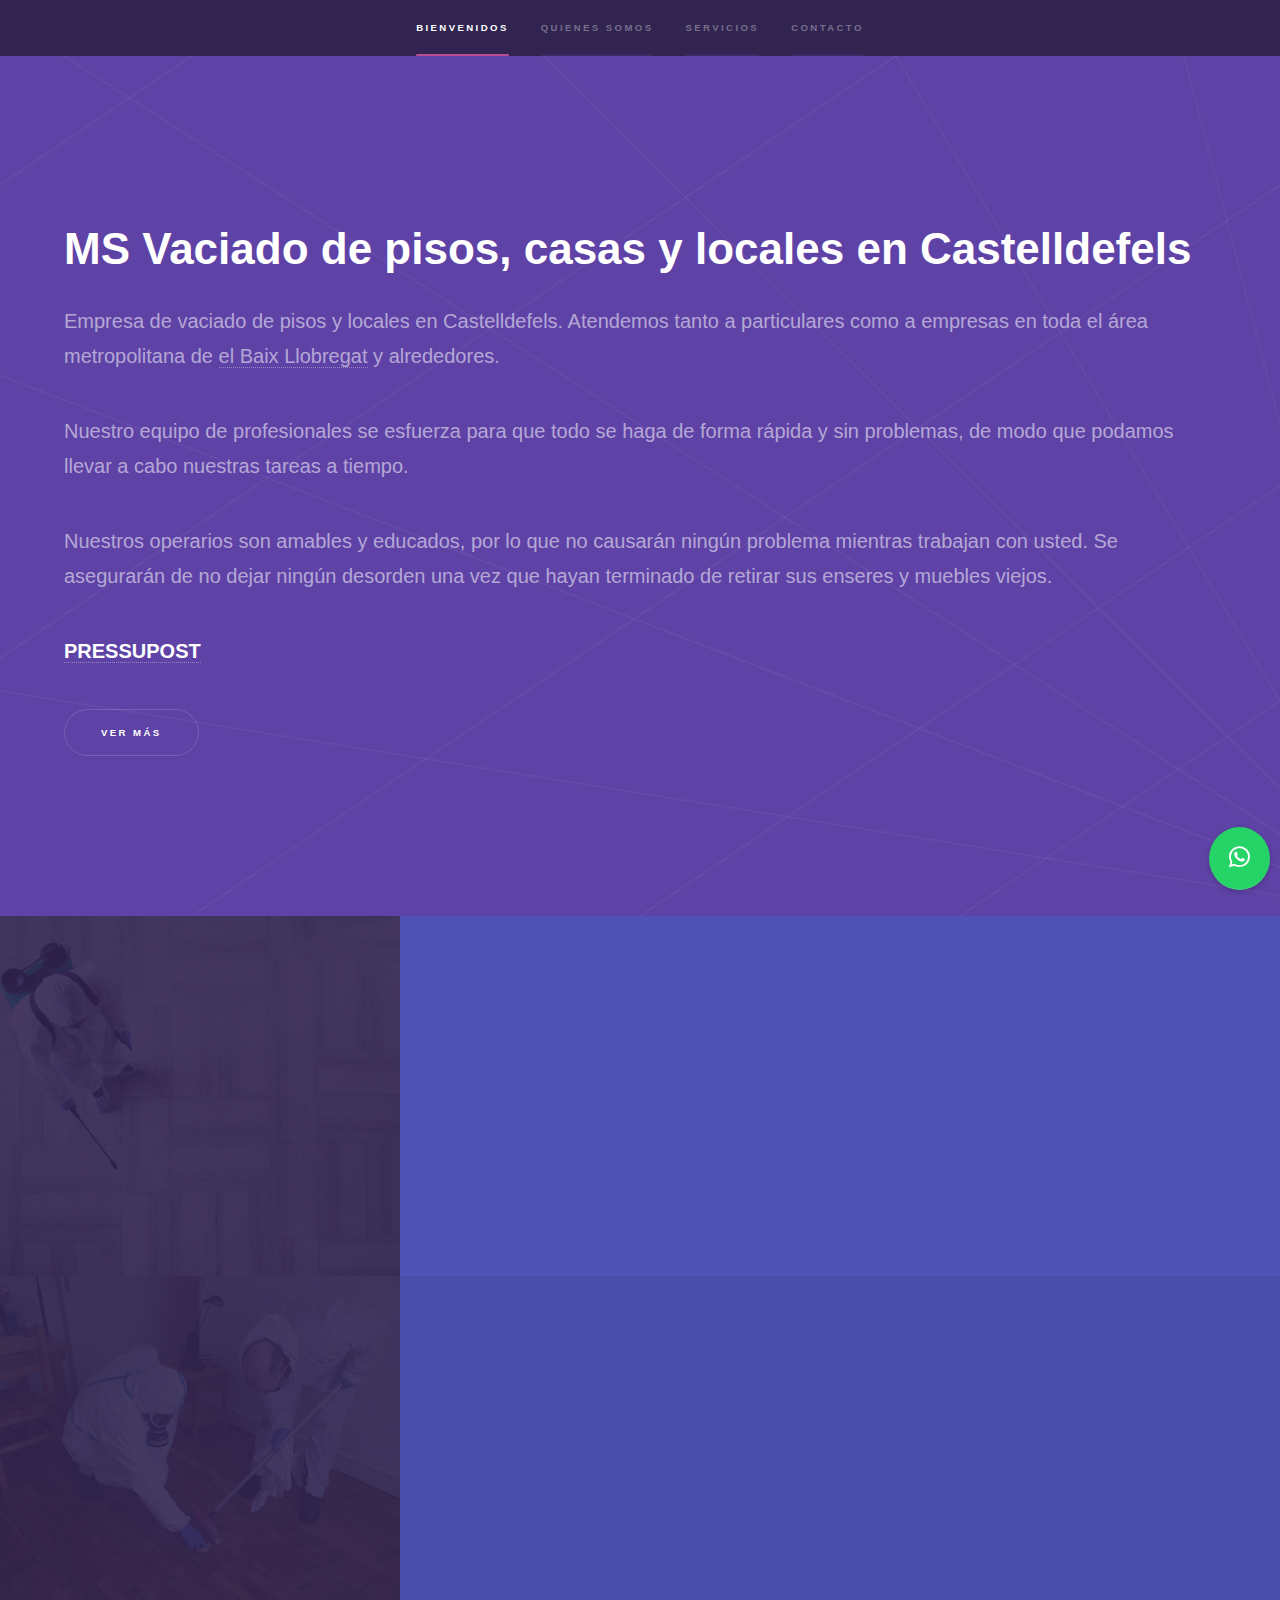
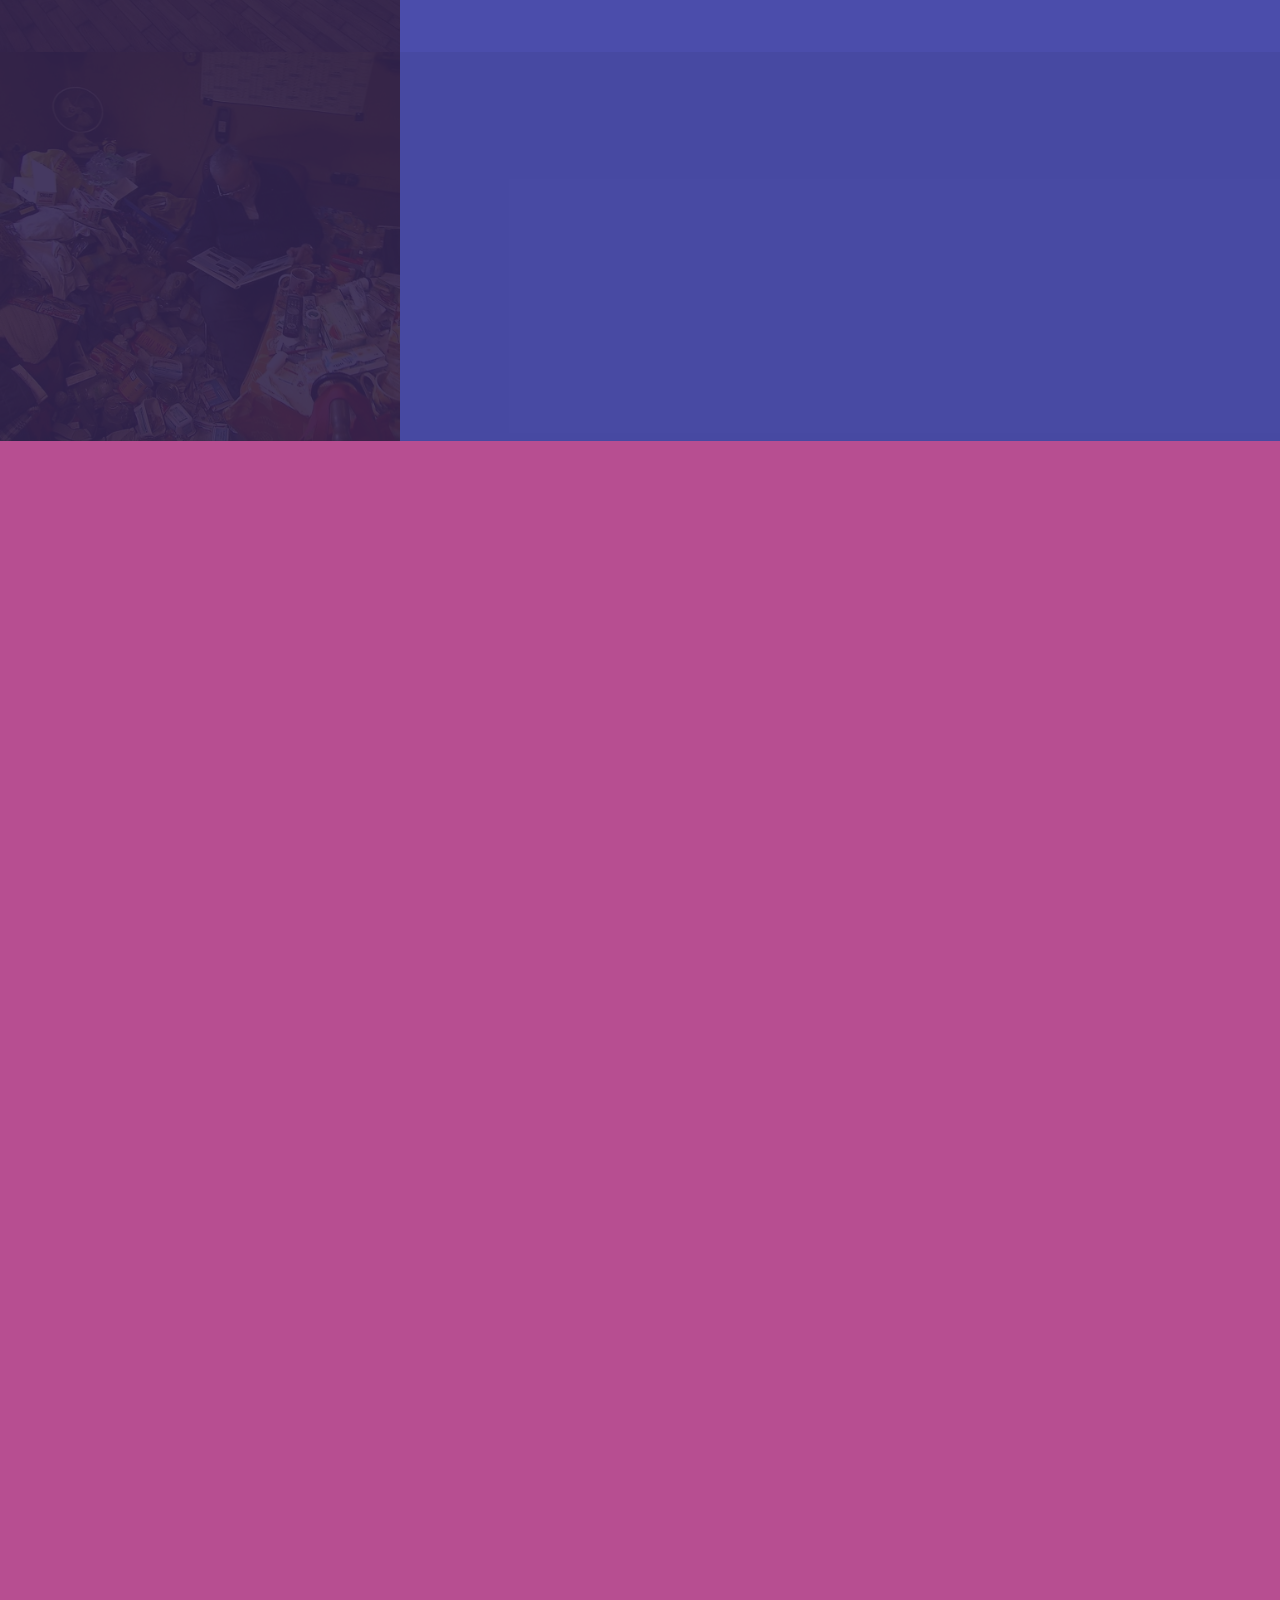
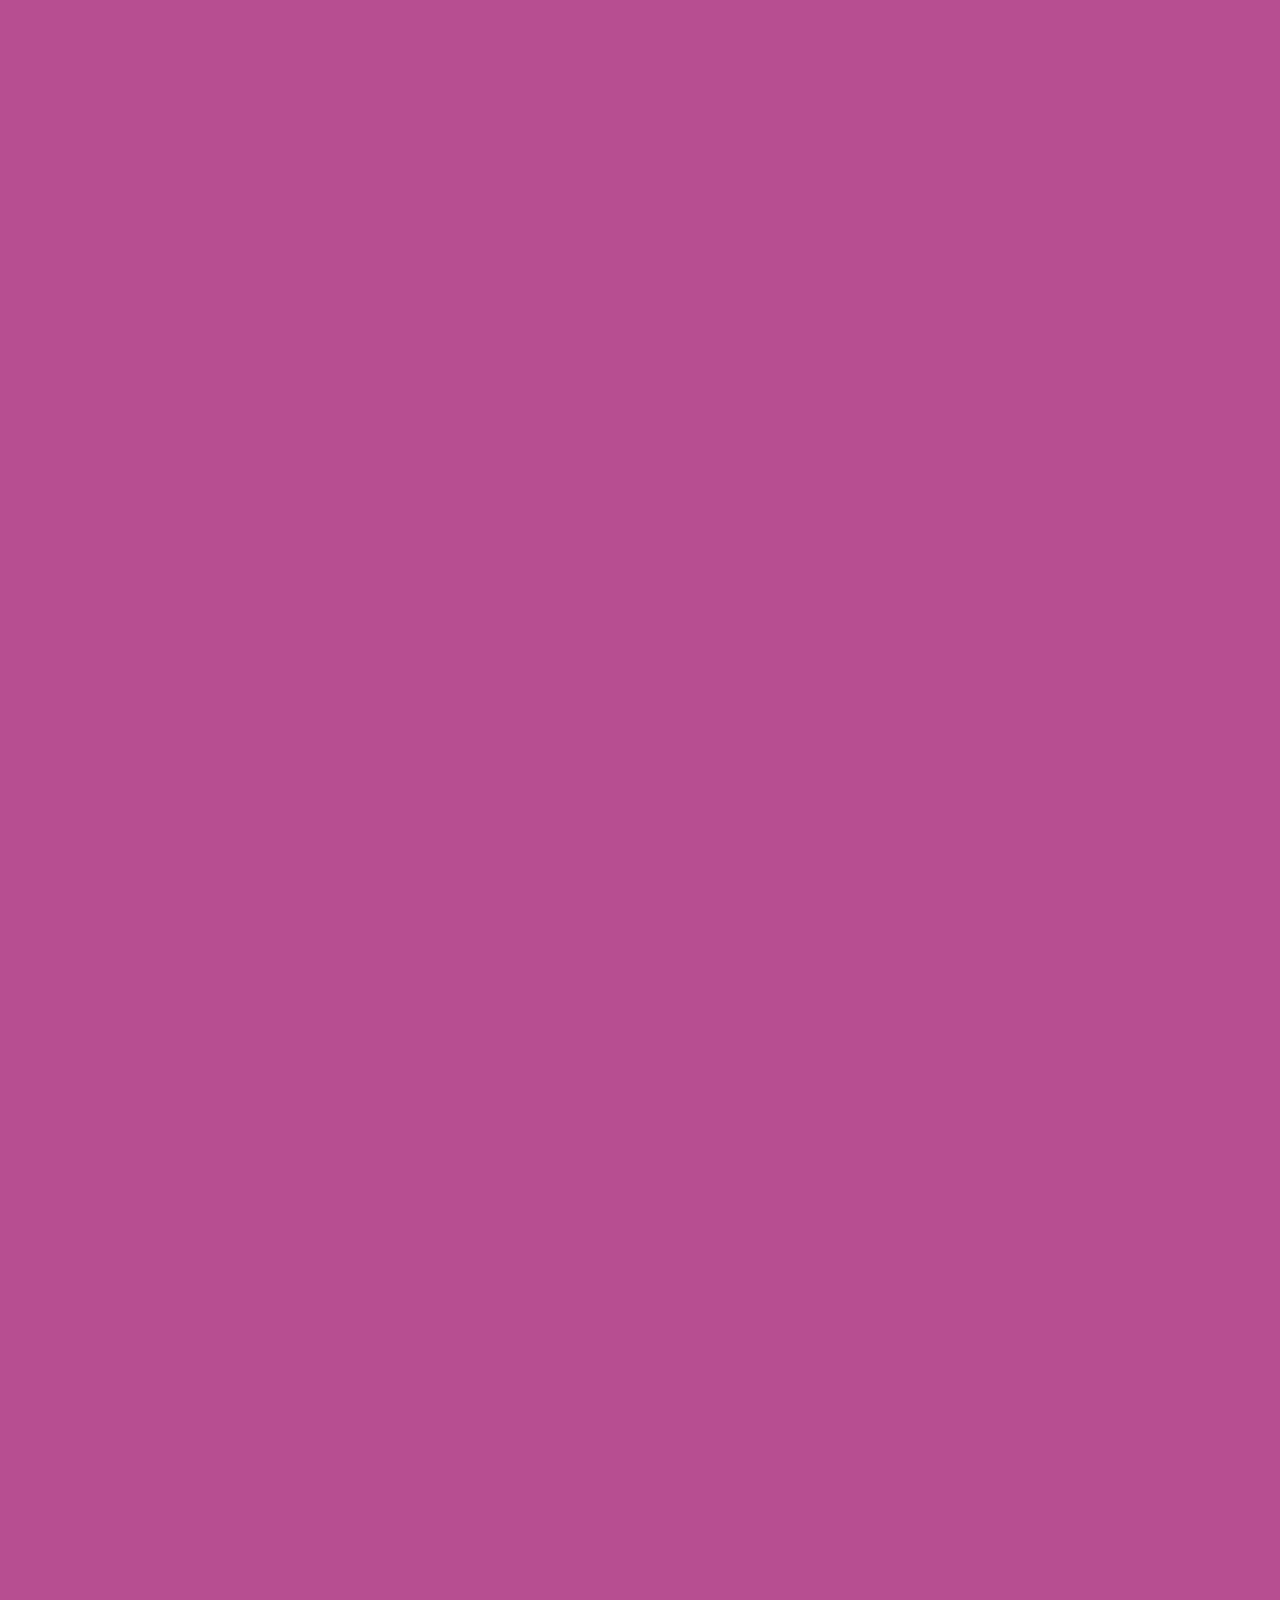
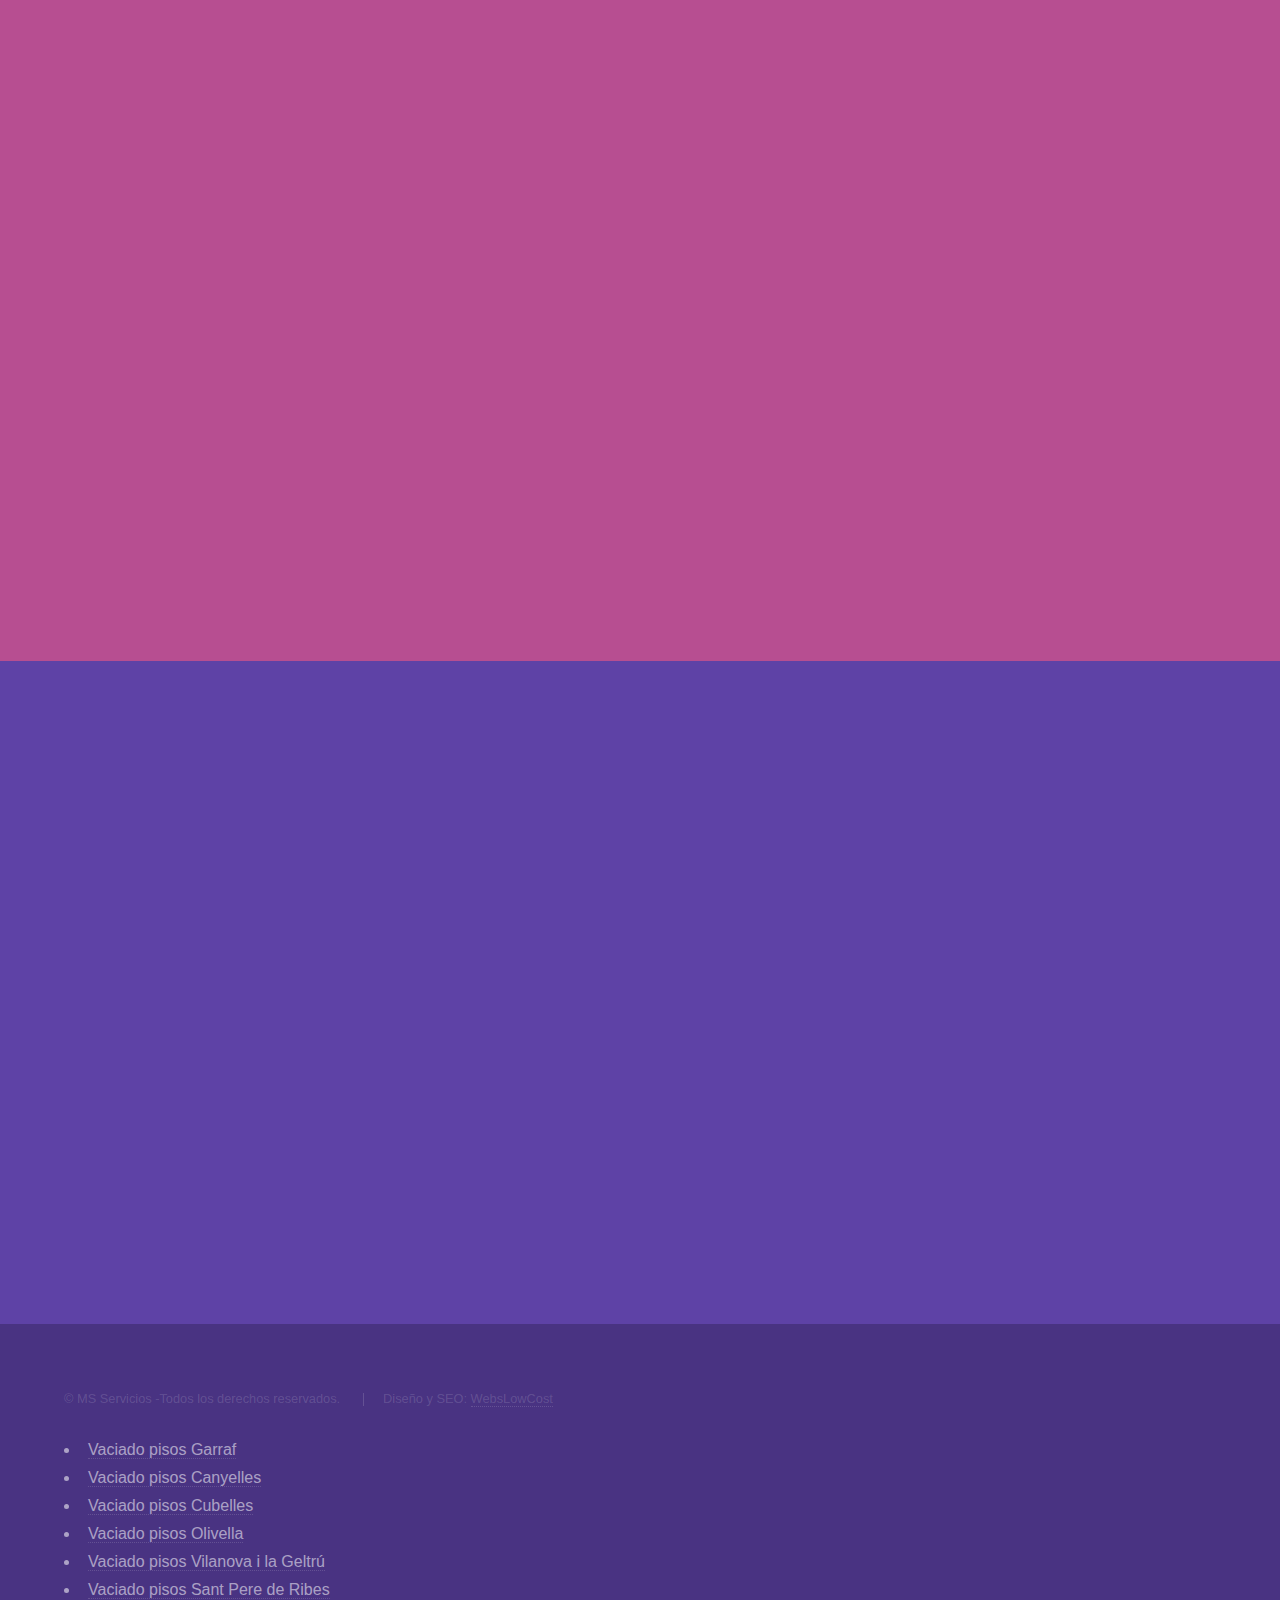
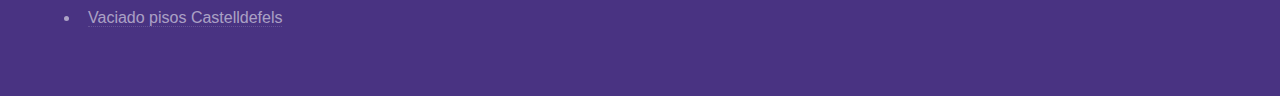
==== commit 465914b4: "Update index.html" ====
--- a/index.html
+++ b/index.html
@@ -1,20 +1,44 @@
 <!DOCTYPE HTML>
-<!--
- Hyperspace by HTML5 UP
- html5up.net | @ajlkn
- Free for personal and commercial use under the CCA 3.0 license (html5up.net/license)
--->
 <html lang="es">
-<html>
- <head>
-  <title>Vaciado de Pisos en Castelldefels ☎️ Recogida de Muebles</title>
-  <meta charset="utf-8" />
-  <meta name="viewport" content="width=device-width, initial-scale=1, user-scalable=no" />
-  <meta name="description" content="Realizamos vaciado de pisos en Castelldefels con la máxima garantía y rapidez ¿Necesitas tirar muebles o electrodomésticos? Recogemos en - de 24 horas. SolicIta presupuesto." />
-  <link rel="stylesheet" href="assets/css/main.css" />
-  <noscript><link rel="stylesheet" href="assets/css/noscript.css" /></noscript>
- </head>
- <body class="is-preload">
+<head>
+    <title>Vaciado de pisos en Castelldefels ☎️ Recogida de muebles</title>
+    <meta charset="utf-8" />
+    <meta name="viewport" content="width=device-width, initial-scale=1, user-scalable=no" />
+    <meta name="description" content="Realizamos vaciado de pisos en Castelldefels con la máxima garantía y rapidez. Solicita presupuesto <strong>936 94 03 54</strong> ¿Necesitas tirar muebles o electrodomésticos? Recogemos en menos de 24 horas." />
+    <link rel="stylesheet" href="assets/css/main.css" />
+    <noscript><link rel="stylesheet" href="assets/css/noscript.css" /></noscript>
+    <link rel="stylesheet" href="https://cdnjs.cloudflare.com/ajax/libs/font-awesome/5.15.3/css/all.min.css">
+    <style>
+        .whatsapp-button {
+            position: fixed;
+            bottom: 10px;
+            right: 10px;
+            z-index: 1000;
+            font-size: 24px;
+            border-radius: 50%;
+            padding: 10px 20px;
+            background-color: #25D366;
+            color: white;
+            box-shadow: 0 2px 5px rgba(0, 0, 0, 0.2);
+        }
+
+        .video-wrapper {
+            position: relative;
+            padding-bottom: 56.25%; /* Proporción 16:9 */
+            padding-top: 25px;
+            height: 0;
+        }
+
+        .video-wrapper iframe {
+            position: absolute;
+            top: 0;
+            left: 0;
+            width: 100%;
+            height: 100%;
+        }
+    </style>
+</head>
+<body class="is-preload">
 
   <!-- Sidebar -->
    <section id="sidebar">
@@ -36,11 +60,11 @@
     <!-- Intro -->
      <section id="intro" class="wrapper style1 fullscreen fade-up">
       <div class="inner">
-       <h1>SG Vaciado de pisos, casas y locales en Castelldefels</h1>
-       <p>Empresa de vaciado de pisos y locales en Castelldefels.
-          Atendemos tanto a particulares como a empresas en toda el área metropolitana del Baix LLobregat.<br /> <p>Nuestro equipo de profesionales se esfuerza para que todo se haga de forma rápida y sin problemas, de modo que podamos llevar a cabo nuestras tareas a tiempo.</p>
-          <p>Nuestros operarios son amables y educados, por lo que no causarán ningún problema mientras trabajan con usted. Se asegurarán de no dejar ningún desorden una vez que hayan terminado de retirar sus enseres y muebles viejos.</p>
-       <a href="https://bit.ly/39fZIT1"><strong>PRESSUPOST 629 501 941</strong></a></p>
+       <h1>MS Vaciado de pisos, casas y locales en Castelldefels </h1>
+       <p style="text-align: left;">Empresa de vaciado de pisos y locales en Castelldefels. Atendemos tanto a particulares como a empresas en toda el área metropolitana de
+<a href="https://maps.app.goo.gl/728eFEwvwp9Vn4788"> el Baix Llobregat</a> y alrededores.</p> <p>Nuestro equipo de profesionales se esfuerza para que todo se haga de forma rápida y sin problemas, de modo que podamos llevar a cabo nuestras tareas a tiempo.</p>
+<p>Nuestros operarios son amables y educados, por lo que no causarán ningún problema mientras trabajan con usted. Se asegurarán de no dejar ningún desorden una vez que hayan terminado de retirar sus enseres y muebles viejos.</p>
+       <p style="text-align: left;"><a href="https://bit.ly/39fZIT1"><strong>PRESSUPOST</strong></a></p>
        <ul class="actions">
         <li><a href="#one" class="button scrolly">Ver más</a></li>
        </ul>
@@ -53,8 +77,8 @@
        <a href="#" class="image"><img src="images/pic01.jpg" alt="" data-position="center center" /></a>
        <div class="content">
         <div class="inner">
-         <h2>Qué tipo de servicios hacemos</h2>
-         <p>SG Servicios es una empresa dedicada al vaciado y desalojo de todo tipo de pisos, casas, locales, oficinas, naves y edificios en Castelldefels.</p>
+         <h2>Qué tipo de servicios ofrecemos en Castelldefels</h2>
+         <p>MS Servicios es una empresa dedicada al vaciado y desalojo de todo tipo de pisos, casas, locales, oficinas, naves y edificios en <a href="http://www.sac.es/">Castelldefels</a>.</p>
          <ul class="actions">
           <li><a href="generic.html" class="button">Ver más</a></li>
          </ul>
@@ -66,7 +90,7 @@
        <div class="content">
         <div class="inner">
          <h2>¿Cuánto se tarda en vaciar un piso o casa?</h2>
-         <p>Podemos vaciar su piso en Castelldefels en un día, dependiendo del tamaño y cantidad del contenido pueden ser 2 días o más en casos con síndrome de Diógenes. Lo más importante es que nosotros nos encargamos de todo el proceso del vaciado del piso, local o casa.</p>
+         <p>Podemos vaciar su piso en Castelldefels en un día, dependiendo del tamaño y cantidad del contenido pueden ser unas horas o varios días en casos de viviendas afectadas por síndrome de Diógenes. Lo más importante es que nosotros nos encargamos de todo el proceso del vaciado del piso, local o casa en Castelldefels.</p>
          <ul class="actions">
           <li><a href="generic.html" class="button">Ver más</a></li>
          </ul>
@@ -77,8 +101,8 @@
        <a href="#" class="image"><img src="images/pic03.jpg" alt="" data-position="25% 25%" /></a>
        <div class="content">
         <div class="inner">
-         <h2>¿Qué coste tiene vaciar un piso de mobiliario?</h2>
-         <p>En total, un servicio de vaciado de pisos en Castelldefels suele tener un coste mínimo de entre 350 y 750 €. Dependiendo de cada caso puede llegar a alcanzar cifras de hasta 950 o 1500 €.</p>
+         <h2>¿Qué coste tiene vaciar un piso de muebles en Castelldefels?</h2>
+         <p>En total, un servicio de vaciado de pisos en Castelldefels suele tener un coste mínimo de entre 350 € y 750 €. Dependiendo de cada caso puede llegar a alcanzar cifras de hasta 950 € o 1500 €. Estos costes son aproximados.</p>
          <ul class="actions">
           <li><a href="generic.html" class="button">Ver más</a></li>
          </ul>
@@ -90,29 +114,29 @@
     <!-- Two -->
      <section id="two" class="wrapper style3 fade-up">
       <div class="inner">
-       <h2>Servicios que ofrecemos</h2>
-       <p>¿Busca una empresa de confianza, seria y profesional para efectuar el vaciado de pisos, recogida de muebles, el vaciado de cuartos trasteros, locales y oficinas en Castelldefels? ¡Somos su empresa! En SG Servicios somos una compañía seria y comprometida con nuestro trabajo. Contamos con años de experiencia en realizar vaciado de muebles, morralla y todo lo que no precisa tanto de su residencia, oficina, local, establecimiento, etc.</p>
+       <h2>Servicios que prestamos en la zona del Baix Llobregat</h2>
+       <p>¿Busca una empresa de confianza, seria y profesional para efectuar el vaciado de pisos, recogida de muebles, el vaciado de cuartos trasteros, locales y oficinas en Castelldefels ? ¡Somos su empresa! En MS Servicios somos una compañía seria y comprometida con nuestro trabajo. Contamos con años de experiencia en realizar vaciado de muebles, chatarra, electrodomésticos y todo lo que no precisa tanto de su residencia, oficina, local, establecimiento, etc.</p>
        <div class="features">
         <section>
          <span class="icon solid major fa-code"></span>
-         <h3>Vaciado de pisos y casas en Castelldefels</h3>
-         <p>Cualquiera que sea el motivo en <a href="https://www.vaciadodepisos.com/">SG Servicios Castelldefels</a> somos los mejores profesionales de la urbe, dedicados a este género de labores que acostumbran a requerir nuestros clientes del servicio. Por suerte, nuestros servicios son absolutamente garantizados.</p> <p>Los servicios de retirada de muebles y trastos en Castelldefels son nuestra especialidad. Llevamos muchos años en el negocio de la retirada de muebles, y podemos encargarnos de trabajos de cualquier tamaño. Retiramos todo de su casa u oficina en Castelldefels, incluyendo mobiliario, electrodomésticos, aparatos electrónicos, escombros de construcción y más.</p>
+         <h3>Vaciado de pisos y casas en Castelldefels </h3>
+         <p>Cualquiera que sea el motivo en MS Servicios Castelldefels somos los mejores profesionales de la ciudad, dedicados a este tipo de servicios que acostumbran a requerir nuestros clientes del servicio. Por suerte, nuestros servicios son absolutamente garantizados.</p> 
+<p>Los <strong>servicios de vaciado de pisos en Castelldefels</strong> son nuestra especialidad. Llevamos muchos años en el negocio de los vaciados de pisos y la retirada de muebles, y podemos encargarnos de trabajos de cualquier tamaño. Retiramos todo de su casa u oficina en Castelldefels, incluyendo mobiliario, electrodomésticos, aparatos electrónicos, escombros de construcción y más.</p>
 <p>También podemos limpiar su garaje o ático retirando muebles viejos, cajas de ropa y otros artículos que ya no necesita.</p>
 <p>Si se va a mudar de ciudad con un montón de cosas de las que deshacerse, podemos ayudarle. Nuestro amable personal cargará todos los artículos en nuestro camión y se los llevará. No tiene que preocuparse de levantar muebles pesados o de deshacerse de electrodomésticos viejos porque lo haremos nosotros.</p>
         </section>
         <section>
          <span class="icon solid major fa-lock"></span>
-         <h3>Limpieza y vaciado por síndrome Diógenes en Castelldefels</h3>
-         <p>En SG Servicios ponemos a su predisposición el más profesional y experimentado servicio de <a href="https://www.limpiezasindromediogenes.com/">limpieza de Síndrome de Diógenes en Castelldefels</a> y en el resto del área. Actuamos con velocidad, discreción y eficiencia en pisos y casas habitados por personas perjudicadas por esta enfermedad.</p> 
-<p>SG Servicios Castelldefels es una empresa dedicada a la limpieza y vaciado de pisos afectados por el Síndrome de Diógenes en Castelldefels.</p>
+         <h3>Limpieza y vaciado por síndrome Diógenes en Castelldefels </h3>
+         <p>En MS Servicios ponemos a su predisposición el más profesional y experimentado <strong>servicio de limpieza de Síndrome de Diógenes en Castelldefels</strong> y en el resto del área. Actuamos con velocidad, discreción y eficiencia en pisos y casas habitados por personas perjudicadas por esta enfermedad.</p> <p>MS Servicios en Castelldefels  es una empresa dedicada a la limpieza y vaciado de pisos afectados por el Síndrome de Diógenes en Castelldefels.</p>
 <p>Ofrecemos un servicio personalizado que se adapta a sus necesidades y requerimientos. Nuestros profesionales están formados y equipados para desarrollar su trabajo con la máxima eficacia, seguridad y discreción.</p>
 <p>Ponemos a su disposición todos los recursos necesarios para una perfecta limpieza, vaciado y desinfección del espacio afectado por suciedad extrema.</p>
 <p>También ofrecemos diversos servicios como limpieza por suciedad extrema, vaciado por acaparamiento compulsivo, etc., en función de lo que necesite.</p>
         </section>
         <section>
          <span class="icon solid major fa-cog"></span>
-         <h3>Vaciado de locales y almacenes en Castelldefels</h3>
-         <p>Nuestro servicio de <a href="https://www.vaciarlocales.net/">vaciado de locales en Castelldefels</a> consiste en retirar los útiles y moblaje que no quieres, así sea un vaciado total o parcial, como lo prefieras lo hacemos. Al efectuar el vaciado de tu local vas a tener mayor comodidad para efectuar modificaciones o reformas en la instalación, alquiler o venta.</p> <p>Somos una empresa especializada en el vaciado de locales o negocios de muebles y escombros en Castelldefels. Tenemos más de 18 años de experiencia y siempre garantizamos un buen servicio a un precio asequible.</p>
+         <h3>Vaciado de locales o almacenes en Castelldefels </h3>
+         <p>Nuestro servicio de <strong>vaciado de locales en Castelldefels</strong> consiste en retirar los útiles y moblaje que no quieres, así sea un vaciado total o parcial, como lo prefieras lo hacemos. Al efectuar el vaciado de tu local vas a tener mayor comodidad para efectuar modificaciones o reformas en la instalación, alquiler o venta.</p> <p>Somos una empresa especializada en el vaciado de locales o negocios de muebles y escombros en Castelldefels. Tenemos más de 18 años de experiencia y siempre garantizamos un buen servicio a un precio asequible.</p>
 <p>Contamos con un equipo de profesionales que vaciarán su local, nave o almacén con esmero, para que usted pueda continuar con las obras de reforma de su local. También realizamos servicios de desmontaje de tabiques, estanterías y muebles a medida.</p>
 <p>Vaciamos su local o negocio de muebles y escombros en Castelldefels. También realizamos el desmontaje de mamparas, estanterías y muebles a medida.</p>
 <p>Disponemos de las herramientas necesarias para realizar el trabajo de forma rápida y eficaz:</p>
@@ -125,32 +149,31 @@
         </section>
         <section>
          <span class="icon solid major fa-desktop"></span>
-         <h3>Limpieza por defunción en Castelldefels</h3>
-         <p>Una <a href="https://www.limpiezapisos.com/limpiezas-especiales/limpieza-por-fallecimiento-o-defuncion/">limpieza post mortem o por defunción</a> es un procedimiento singular profesional, para el que se requiere estar acreditado, por el que se higieniza un espacio en el que ha ocurrido un acontencimiento desapacible, como un fallecimiento desatendido, un homicidio o un suicidio.</p> 
-<p>Si encuentra un cadáver en su casa, o si necesita un servicio profesional de limpieza Post Mortem, estamos aquí para ayudarle. Estamos disponibles las 24 horas del día, los 365 días del año. Nuestros expertos pueden estar en su ubicación en menos de 60 minutos después de recibir la llamada.</p>
-<p>El siguiente paso es ponerse en contacto con nosotros, en SG Servicios Castelldefels, para obtener un servicio de limpieza por fallecimiento profesional y discreto. Nuestro personal retirará todos los restos orgánicos y de sangre, desinfectará las zonas afectadas y volverá a limpiar el lugar a fondo.</p>
+         <h3>Limpieza por defunción o fallecido en Castelldefels </h3>
+         <p>Una <strong>limpieza post mortem o por defunción en Castelldefels</strong> es un procedimiento especializado profesional, para el que se requiere estar acreditado, por el que se higieniza un espacio en el que ha ocurrido un acontencimiento desapacible, como un fallecimiento desatendido, un homicidio o un suicidio.</p> <p>Si encuentra un cadáver en su casa, o si necesita un servicio profesional de limpieza Post Mortem, estamos aquí para ayudarle. Estamos disponibles las 24 horas del día, los 365 días del año. Nuestros expertos pueden estar en su ubicación en menos de 60 minutos después de recibir la llamada.</p>
+<p>El siguiente paso es ponerse en contacto con nosotros, en MS Servicios en Castelldefels , para obtener un servicio de limpieza por fallecimiento profesional y discreto. Nuestro personal retirará todos los restos orgánicos y de sangre, desinfectará las zonas afectadas y volverá a limpiar el lugar a fondo.</p>
 <p>Nuestros técnicos expertos le ayudarán en cualquier situación que implique la limpieza de una muerte desatendida o la limpieza de un suicidio. Si es necesario, trabajaremos con la policía y el equipo forense para asegurarnos de que todo proceda según el protocolo y las normas de seguridad durante los servicios de desinfección por defunción en Castelldefels.</p>
         </section>
         <section>
          <span class="icon solid major fa-link"></span>
-         <h3>Vaciado de oficinas y despachos en Castelldefels</h3>
-         <p>Nuestro servicio es ideal para <a href="https://www.desalojopisos.com/vaciado-de-oficinas/">vaciar oficinas alquiladas</a>, especialmente si quieres contar con del espacio que el inquilino precedente dejó hecho un desastre. Asimismo es ideal en el caso en que vayas a desocupar una oficina alquilada y requieres que tus posesiones sean trasladadas con el mayor cuidado y profesionalismo.</p> 
-
-<p>Ofrecemos una amplia gama de servicios para el vaciado y el desmantelamiento de oficinas, incluida la retirada de mamparas de oficina ciegas o acristaladas, mobiliario, equipos informáticos y accesorios.</p>
+         <h3>Vaciado de oficinas o despachos en Castelldefels </h3>
+         <p>Nuestro servicio es ideal para vaciar oficinas alquiladas, especialmente si quieres contar con del espacio que el inquilino precedente dejó hecho un desastre. Asimismo es ideal en el caso en que vayas a desocupar una oficina alquilada y requieres que tus posesiones sean trasladadas con el mayor cuidado y profesionalismo.</p> 
+<p>Ofrecemos una amplia gama de <strong>servicios para el vaciado y el desmantelamiento de oficinas en Castelldefels</strong>, incluida la retirada de mamparas de oficina ciegas o acristaladas, mobiliario, equipos informáticos y accesorios.</p>
 <p>También nos encargamos de desmontar y desarmar cualquier equipo, maquinaria u otros dispositivos que puedan ser necesarios para llevar a cabo el trabajo de forma segura y eficiente.</p>
 <p>Nuestro personal está altamente cualificado y formado en todos los aspectos de los servicios de vaciado de muebles de oficina. Tienen una amplia experiencia en la realización de este tipo de trabajos, por lo que pueden garantizar un servicio profesional en todo momento.</p>
 <p>Si necesita un servicio de vaciado de muebles de oficina en Castelldefels, póngase en contacto con nosotros hoy mismo.</p>
         </section>
         <section>
          <span class="icon major fa-gem"></span>
-         <h3>Recogida de muebles y trastos en Castelldefels</h3>
-         <p>Nuestra empresa, con dilatada experiencia en el campo, pone a tu alcance el mejor servicio de reciclaje, a través de el que administramos la <a href="https://www.retirarmuebles.com/retirada-muebles/">recogida de restos, papel, muebles y morralla en Castelldefels</a>, encargándonos de clasificar seguramente cada objeto o material, y contribuyendo a crear un ambiente más sustentable.</p> <p>Proporcionamos a Castelldefels el mejor servicio de recogida de muebles viejos, enseres y trastos. Nuestro equipo siempre es puntual y está preparado para trabajar. Recogemos todo tipo de muebles de casas, locales y apartamentos.</p>
+         <h3>Recogida de muebles y trastos en Castelldefels </h3>
+         <p>Nuestra empresa, con dilatada experiencia en el campo, pone a tu alcance el mejor servicio de reciclaje, a través de el que administramos la <strong>recogida de restos, papel, muebles y morralla en Castelldefels</strong>, encargándonos de clasificar seguramente cada objeto o material, y contribuyendo a crear un ambiente más sustentable.</p> 
+<p>Proporcionamos en Castelldefels  el mejor servicio de recogida de muebles viejos, enseres y trastos. Nuestro equipo siempre es puntual y está preparado para trabajar. Recogemos todo tipo de muebles de casas, locales y apartamentos.</p>
 <p>Siempre estamos dispuestos a responder a su llamada, por lo que puede contar con nosotros en cualquier momento. Puede ponerse en contacto con nosotros las 24 horas del día, los 7 días de la semana, sin restricciones horarias.</p>
 <p>Contamos con un equipo de profesionales expertos en la materia que llevan años trabajando para ofrecerle un servicio integral. Ofrecemos servicios profesionales de retirada de trastos a precios asequibles. Nuestro equipo cuenta con todo el equipamiento necesario para realizar la tarea de forma rápida y eficaz.</p>
-        <pre><div class="”video-responsive”">
-              <iframe  src="https://www.youtube.com/embed/xKfMA502UoE" frameborder="0" allowfullscreen="allowfullscreen"></iframe>
-              </div>
-               <pre>
+        <pre><div class="video-wrapper">
+        <iframe src="https://www.youtube.com/embed/8OJAzTtRoZ0" frameborder="0" allowfullscreen="allowfullscreen"></iframe>
+    </div>
+<pre>
         </section>
        </div>
        <ul class="actions">
@@ -163,9 +186,7 @@
      <section id="three" class="wrapper style1 fade-up">
       <div class="inner">
        <h2>Contacte con nosotros</h2>
-       <p>En SG Servicios vamos a estar encantados de poder atenderte y prestarte nuestros servicios. Si precisas asesoramiento o tienes alguna duda que precises solucionar puedes ponerte en contacto con nosotros a través del siguiente formulario de contacto, correo o 
-<strong><a href="tel:629501941">teléfono</a></strong>
-.</p>
+       <p>En MS Servicios Castelldefels vamos a estar encantados de poder atenderte y prestarte nuestros servicios. Si precisas asesoramiento o tienes alguna duda que precises solucionar puedes ponerte en contacto con nosotros a través del siguiente formulario de contacto, correo o <strong><a href="tel:629501941">teléfono</a></strong>.</p>
        <div class="split style1">
         <section>
          <form method="post" action="#">
@@ -192,17 +213,17 @@
          <ul class="contact">
           <li>
            <h3>Dirección</h3>
-           <span>Calle Dr. Fleming, 60<br />
-           08860 Castelldefels, Barcelona<br />
+           <span>Josep Tarradellas 121<br />
+           Castelldefels , 08225<br />
            Catalunya</span>
           </li>
           <li>
            <h3>Email</h3>
-           <a href="mailto:">desalojosbarcelona@gmail.com</a>
+           <a href="mailto:desalojosbarcelona@gmail.com">desalojosbarcelona@gmail.com</a>
           </li>
           <li>
            <h3>Teléfono</h3>
-           <span><a href="tel:629501941">629 501 941</a></span>
+           <span><a href="tel:629501941">936 94 03 54</a></span>
           </li>
           <li>
            <h3>Redes Sociales</h3>
@@ -222,15 +243,28 @@
 
    </div>
 
-  <!-- Footer -->
-   <footer id="footer" class="wrapper style1-alt">
+<!-- Footer -->
+<footer id="footer" class="wrapper style1-alt">
     <div class="inner">
-     <ul class="menu">
-      <li>&copy; SG Servicios -Todos los derechos reservados.</li><li>Diseño y SEO: <a href="https://www.webslowcost.pro/">WebsLowCost</a></li>
-     </ul>
+        <ul class="menu">
+            <li>&copy; MS Servicios -Todos los derechos reservados.</li>
+            <li>Diseño y SEO: <a href="https://www.webslowcost.pro/">WebsLowCost</a></li>
+        </ul>
+        <!-- Lista de enlaces añadida -->
+        <ul class="footer-links">
+            <li><a href="https://posts.gle/94cYyD">Vaciado pisos Garraf</a></li>
+            <li><a href="https://posts.gle/Uv6tdr">Vaciado pisos Canyelles</a></li>
+            <li><a href="https://posts.gle/eAwSXX">Vaciado pisos Cubelles</a></li>
+            <li><a href="https://posts.gle/ffYbAB">Vaciado pisos Olivella</a></li>
+            <li><a href="https://posts.gle/t7FdQB">Vaciado pisos Vilanova i la Geltrú</a></li>
+            <li><a href="https://posts.gle/bkULBe">Vaciado pisos Sant Pere de Ribes</a></li>
+            <li><a href="https://posts.gle/oSJo6z">Vaciado pisos Castelldefels</a></li>
+        </ul>
     </div>
-   </footer>
-
+</footer>
+<a href="https://wa.me/34629501941" target="_blank" class="whatsapp-button">
+        <i class="fab fa-whatsapp"></i>
+    </a>
   <!-- Scripts -->
    <script src="assets/js/jquery.min.js"></script>
    <script src="assets/js/jquery.scrollex.min.js"></script>
--- a/assets/css/main.css
+++ b/assets/css/main.css
@@ -1,3909 +1,3916 @@
-@import url(fontawesome-all.min.css);
-
+@import url(fontawesome-all.min.css);
+
 /*
 	Hyperspace by HTML5 UP
 	html5up.net | @ajlkn
 	Free for personal and commercial use under the CCA 3.0 license (html5up.net/license)
-*/
-
-html, body, div, span, applet, object,
-iframe, h1, h2, h3, h4, h5, h6, p, blockquote,
-pre, a, abbr, acronym, address, big, cite,
-code, del, dfn, em, img, ins, kbd, q, s, samp,
-small, strike, strong, sub, sup, tt, var, b,
-u, i, center, dl, dt, dd, ol, ul, li, fieldset,
-form, label, legend, table, caption, tbody,
-tfoot, thead, tr, th, td, article, aside,
-canvas, details, embed, figure, figcaption,
-footer, header, hgroup, menu, nav, output, ruby,
-section, summary, time, mark, audio, video {
-	margin: 0;
-	padding: 0;
-	border: 0;
-	font-size: 100%;
-	font: inherit;
-	vertical-align: baseline;}
-
-article, aside, details, figcaption, figure,
-footer, header, hgroup, menu, nav, section {
-	display: block;}
-
-body {
-	line-height: 1;
-}
-
-ol, ul {
-	list-style: none;
-}
-
-blockquote, q {
-	quotes: none;
-}
-
-	blockquote:before, blockquote:after, q:before, q:after {
-		content: '';
-		content: none;
-	}
-
-table {
-	border-collapse: collapse;
-	border-spacing: 0;
-}
-
-body {
-	-webkit-text-size-adjust: none;
-}
-
-mark {
-	background-color: transparent;
-	color: inherit;
-}
-
-input::-moz-focus-inner {
-	border: 0;
-	padding: 0;
-}
-
-input, select, textarea {
-	-moz-appearance: none;
-	-webkit-appearance: none;
-	-ms-appearance: none;
-	appearance: none;
-}
-
-/* Basic */
-
-	@-ms-viewport {
-		width: device-width;
-	}
-
-	body {
-		-ms-overflow-style: scrollbar;
-	}
-
-	@media screen and (max-width: 480px) {
-
-		html, body {
-			min-width: 320px;
-		}
-
-	}
-
-	html {
-		box-sizing: border-box;
-	}
-
-	*, *:before, *:after {
-		box-sizing: inherit;
-	}
-
-	body {
-		background: #312450;
-	}
-
-		body.is-preload *, body.is-preload *:before, body.is-preload *:after {
-			-moz-animation: none !important;
-			-webkit-animation: none !important;
-			-ms-animation: none !important;
-			animation: none !important;
-			-moz-transition: none !important;
-			-webkit-transition: none !important;
-			-ms-transition: none !important;
-			transition: none !important;
-		}
-
-/* Type */
-
-	body, input, select, textarea {
-		color: rgba(255, 255, 255, 0.55);
-		font-family: Arial, Helvetica, sans-serif;
-		font-size: 16.5pt;
-		font-weight: normal;
-		line-height: 1.75;
-	}
-
-		@media screen and (max-width: 1680px) {
-
-			body, input, select, textarea {
-				font-size: 13pt;
-			}
-
-		}
-
-		@media screen and (max-width: 1280px) {
-
-			body, input, select, textarea {
-				font-size: 12pt;
-			}
-
-		}
-
-		@media screen and (max-width: 360px) {
-
-			body, input, select, textarea {
-				font-size: 11pt;
-			}
-
-		}
-
-	a {
-		-moz-transition: color 0.2s ease, border-bottom-color 0.2s ease;
-		-webkit-transition: color 0.2s ease, border-bottom-color 0.2s ease;
-		-ms-transition: color 0.2s ease, border-bottom-color 0.2s ease;
-		transition: color 0.2s ease, border-bottom-color 0.2s ease;
-		border-bottom: dotted 1px rgba(255, 255, 255, 0.35);
-		color: inherit;
-		text-decoration: none;
-	}
-
-		a:hover {
-			border-bottom-color: transparent;
-			color: #ffffff;
-		}
-
-	strong, b {
-		color: #ffffff;
-		font-weight: bold;
-	}
-
-	em, i {
-		font-style: italic;
-	}
-
-	p {
-		margin: 0 0 2em 0;
-	}
-
-	h1, h2, h3, h4, h5, h6 {
-		color: #ffffff;
-		font-weight: bold;
-		line-height: 1.5;
-		margin: 0 0 0.5em 0;
-	}
-
-		h1 a, h2 a, h3 a, h4 a, h5 a, h6 a {
-			color: inherit;
-			text-decoration: none;
-		}
-
-	h1 {
-		font-size: 2.75em;
-	}
-
-		h1.major {
-			margin: 0 0 1.3em 0;
-			position: relative;
-			padding-bottom: 0.35em;
-		}
-
-			h1.major:after {
-				background-image: -moz-linear-gradient(to right, #5e42a6, #b74e91);
-				background-image: -webkit-linear-gradient(to right, #5e42a6, #b74e91);
-				background-image: -ms-linear-gradient(to right, #5e42a6, #b74e91);
-				background-image: linear-gradient(to right, #5e42a6, #b74e91);
-				-moz-transition: max-width 0.2s ease;
-				-webkit-transition: max-width 0.2s ease;
-				-ms-transition: max-width 0.2s ease;
-				transition: max-width 0.2s ease;
-				border-radius: 0.2em;
-				bottom: 0;
-				content: '';
-				height: 0.05em;
-				position: absolute;
-				right: 0;
-				width: 100%;
-			}
-
-	h2 {
-		font-size: 1.75em;
-	}
-
-	h3 {
-		font-size: 1.1em;
-	}
-
-	h4 {
-		font-size: 1em;
-	}
-
-	h5 {
-		font-size: 0.8em;
-	}
-
-	h6 {
-		font-size: 0.6em;
-	}
-
-	@media screen and (max-width: 736px) {
-
-		h1 {
-			font-size: 2em;
-		}
-
-		h2 {
-			font-size: 1.25em;
-		}
-
-		h3 {
-			font-size: 1em;
-		}
-
-		h4 {
-			font-size: 0.8em;
-		}
-
-		h5 {
-			font-size: 0.6em;
-		}
-
-		h6 {
-			font-size: 0.6em;
-		}
-
-	}
-
-	sub {
-		font-size: 0.8em;
-		position: relative;
-		top: 0.5em;
-	}
-
-	sup {
-		font-size: 0.8em;
-		position: relative;
-		top: -0.5em;
-	}
-
-	blockquote {
-		border-left: solid 4px rgba(255, 255, 255, 0.15);
-		font-style: italic;
-		margin: 0 0 2em 0;
-		padding: 0.5em 0 0.5em 2em;
-	}
-
-	code {
-		background: rgba(255, 255, 255, 0.05);
-		border-radius: 0.25em;
-		border: solid 1px rgba(255, 255, 255, 0.15);
-		font-family: "Courier New", monospace;
-		font-size: 0.9em;
-		margin: 0 0.25em;
-		padding: 0.25em 0.65em;
-	}
-
-	pre {
-		-webkit-overflow-scrolling: touch;
-		font-family: "Courier New", monospace;
-		font-size: 0.9em;
-		margin: 0 0 2em 0;
-	}
-
-		pre code {
-			display: block;
-			line-height: 1.75em;
-			padding: 1em 1.5em;
-			overflow-x: auto;
-		}
-
-	hr {
-		border: 0;
-		border-bottom: solid 1px rgba(255, 255, 255, 0.15);
-		margin: 2em 0;
-	}
-
-		hr.major {
-			margin: 3em 0;
-		}
-
-	.align-left {
-		text-align: left;
-	}
-
-	.align-center {
-		text-align: center;
-	}
-
-	.align-right {
-		text-align: right;
-	}
-
-/* Row */
-
-	.row {
-		display: flex;
-		flex-wrap: wrap;
-		box-sizing: border-box;
-		align-items: stretch;
-	}
-
-		.row > * {
-			box-sizing: border-box;
-		}
-
-		.row.gtr-uniform > * > :last-child {
-			margin-bottom: 0;
-		}
-
-		.row.aln-left {
-			justify-content: flex-start;
-		}
-
-		.row.aln-center {
-			justify-content: center;
-		}
-
-		.row.aln-right {
-			justify-content: flex-end;
-		}
-
-		.row.aln-top {
-			align-items: flex-start;
-		}
-
-		.row.aln-middle {
-			align-items: center;
-		}
-
-		.row.aln-bottom {
-			align-items: flex-end;
-		}
-
-		.row > .imp {
-			order: -1;
-		}
-
-		.row > .col-1 {
-			width: 8.33333%;
-		}
-
-		.row > .off-1 {
-			margin-left: 8.33333%;
-		}
-
-		.row > .col-2 {
-			width: 16.66667%;
-		}
-
-		.row > .off-2 {
-			margin-left: 16.66667%;
-		}
-
-		.row > .col-3 {
-			width: 25%;
-		}
-
-		.row > .off-3 {
-			margin-left: 25%;
-		}
-
-		.row > .col-4 {
-			width: 33.33333%;
-		}
-
-		.row > .off-4 {
-			margin-left: 33.33333%;
-		}
-
-		.row > .col-5 {
-			width: 41.66667%;
-		}
-
-		.row > .off-5 {
-			margin-left: 41.66667%;
-		}
-
-		.row > .col-6 {
-			width: 50%;
-		}
-
-		.row > .off-6 {
-			margin-left: 50%;
-		}
-
-		.row > .col-7 {
-			width: 58.33333%;
-		}
-
-		.row > .off-7 {
-			margin-left: 58.33333%;
-		}
-
-		.row > .col-8 {
-			width: 66.66667%;
-		}
-
-		.row > .off-8 {
-			margin-left: 66.66667%;
-		}
-
-		.row > .col-9 {
-			width: 75%;
-		}
-
-		.row > .off-9 {
-			margin-left: 75%;
-		}
-
-		.row > .col-10 {
-			width: 83.33333%;
-		}
-
-		.row > .off-10 {
-			margin-left: 83.33333%;
-		}
-
-		.row > .col-11 {
-			width: 91.66667%;
-		}
-
-		.row > .off-11 {
-			margin-left: 91.66667%;
-		}
-
-		.row > .col-12 {
-			width: 100%;
-		}
-
-		.row > .off-12 {
-			margin-left: 100%;
-		}
-
-		.row.gtr-0 {
-			margin-top: 0;
-			margin-left: 0em;
-		}
-
-			.row.gtr-0 > * {
-				padding: 0 0 0 0em;
-			}
-
-			.row.gtr-0.gtr-uniform {
-				margin-top: 0em;
-			}
-
-				.row.gtr-0.gtr-uniform > * {
-					padding-top: 0em;
-				}
-
-		.row.gtr-25 {
-			margin-top: 0;
-			margin-left: -0.375em;
-		}
-
-			.row.gtr-25 > * {
-				padding: 0 0 0 0.375em;
-			}
-
-			.row.gtr-25.gtr-uniform {
-				margin-top: -0.375em;
-			}
-
-				.row.gtr-25.gtr-uniform > * {
-					padding-top: 0.375em;
-				}
-
-		.row.gtr-50 {
-			margin-top: 0;
-			margin-left: -0.75em;
-		}
-
-			.row.gtr-50 > * {
-				padding: 0 0 0 0.75em;
-			}
-
-			.row.gtr-50.gtr-uniform {
-				margin-top: -0.75em;
-			}
-
-				.row.gtr-50.gtr-uniform > * {
-					padding-top: 0.75em;
-				}
-
-		.row {
-			margin-top: 0;
-			margin-left: -1.5em;
-		}
-
-			.row > * {
-				padding: 0 0 0 1.5em;
-			}
-
-			.row.gtr-uniform {
-				margin-top: -1.5em;
-			}
-
-				.row.gtr-uniform > * {
-					padding-top: 1.5em;
-				}
-
-		.row.gtr-150 {
-			margin-top: 0;
-			margin-left: -2.25em;
-		}
-
-			.row.gtr-150 > * {
-				padding: 0 0 0 2.25em;
-			}
-
-			.row.gtr-150.gtr-uniform {
-				margin-top: -2.25em;
-			}
-
-				.row.gtr-150.gtr-uniform > * {
-					padding-top: 2.25em;
-				}
-
-		.row.gtr-200 {
-			margin-top: 0;
-			margin-left: -3em;
-		}
-
-			.row.gtr-200 > * {
-				padding: 0 0 0 3em;
-			}
-
-			.row.gtr-200.gtr-uniform {
-				margin-top: -3em;
-			}
-
-				.row.gtr-200.gtr-uniform > * {
-					padding-top: 3em;
-				}
-
-		@media screen and (max-width: 1680px) {
-
-			.row {
-				display: flex;
-				flex-wrap: wrap;
-				box-sizing: border-box;
-				align-items: stretch;
-			}
-
-				.row > * {
-					box-sizing: border-box;
-				}
-
-				.row.gtr-uniform > * > :last-child {
-					margin-bottom: 0;
-				}
-
-				.row.aln-left {
-					justify-content: flex-start;
-				}
-
-				.row.aln-center {
-					justify-content: center;
-				}
-
-				.row.aln-right {
-					justify-content: flex-end;
-				}
-
-				.row.aln-top {
-					align-items: flex-start;
-				}
-
-				.row.aln-middle {
-					align-items: center;
-				}
-
-				.row.aln-bottom {
-					align-items: flex-end;
-				}
-
-				.row > .imp-xlarge {
-					order: -1;
-				}
-
-				.row > .col-1-xlarge {
-					width: 8.33333%;
-				}
-
-				.row > .off-1-xlarge {
-					margin-left: 8.33333%;
-				}
-
-				.row > .col-2-xlarge {
-					width: 16.66667%;
-				}
-
-				.row > .off-2-xlarge {
-					margin-left: 16.66667%;
-				}
-
-				.row > .col-3-xlarge {
-					width: 25%;
-				}
-
-				.row > .off-3-xlarge {
-					margin-left: 25%;
-				}
-
-				.row > .col-4-xlarge {
-					width: 33.33333%;
-				}
-
-				.row > .off-4-xlarge {
-					margin-left: 33.33333%;
-				}
-
-				.row > .col-5-xlarge {
-					width: 41.66667%;
-				}
-
-				.row > .off-5-xlarge {
-					margin-left: 41.66667%;
-				}
-
-				.row > .col-6-xlarge {
-					width: 50%;
-				}
-
-				.row > .off-6-xlarge {
-					margin-left: 50%;
-				}
-
-				.row > .col-7-xlarge {
-					width: 58.33333%;
-				}
-
-				.row > .off-7-xlarge {
-					margin-left: 58.33333%;
-				}
-
-				.row > .col-8-xlarge {
-					width: 66.66667%;
-				}
-
-				.row > .off-8-xlarge {
-					margin-left: 66.66667%;
-				}
-
-				.row > .col-9-xlarge {
-					width: 75%;
-				}
-
-				.row > .off-9-xlarge {
-					margin-left: 75%;
-				}
-
-				.row > .col-10-xlarge {
-					width: 83.33333%;
-				}
-
-				.row > .off-10-xlarge {
-					margin-left: 83.33333%;
-				}
-
-				.row > .col-11-xlarge {
-					width: 91.66667%;
-				}
-
-				.row > .off-11-xlarge {
-					margin-left: 91.66667%;
-				}
-
-				.row > .col-12-xlarge {
-					width: 100%;
-				}
-
-				.row > .off-12-xlarge {
-					margin-left: 100%;
-				}
-
-				.row.gtr-0 {
-					margin-top: 0;
-					margin-left: 0em;
-				}
-
-					.row.gtr-0 > * {
-						padding: 0 0 0 0em;
-					}
-
-					.row.gtr-0.gtr-uniform {
-						margin-top: 0em;
-					}
-
-						.row.gtr-0.gtr-uniform > * {
-							padding-top: 0em;
-						}
-
-				.row.gtr-25 {
-					margin-top: 0;
-					margin-left: -0.375em;
-				}
-
-					.row.gtr-25 > * {
-						padding: 0 0 0 0.375em;
-					}
-
-					.row.gtr-25.gtr-uniform {
-						margin-top: -0.375em;
-					}
-
-						.row.gtr-25.gtr-uniform > * {
-							padding-top: 0.375em;
-						}
-
-				.row.gtr-50 {
-					margin-top: 0;
-					margin-left: -0.75em;
-				}
-
-					.row.gtr-50 > * {
-						padding: 0 0 0 0.75em;
-					}
-
-					.row.gtr-50.gtr-uniform {
-						margin-top: -0.75em;
-					}
-
-						.row.gtr-50.gtr-uniform > * {
-							padding-top: 0.75em;
-						}
-
-				.row {
-					margin-top: 0;
-					margin-left: -1.5em;
-				}
-
-					.row > * {
-						padding: 0 0 0 1.5em;
-					}
-
-					.row.gtr-uniform {
-						margin-top: -1.5em;
-					}
-
-						.row.gtr-uniform > * {
-							padding-top: 1.5em;
-						}
-
-				.row.gtr-150 {
-					margin-top: 0;
-					margin-left: -2.25em;
-				}
-
-					.row.gtr-150 > * {
-						padding: 0 0 0 2.25em;
-					}
-
-					.row.gtr-150.gtr-uniform {
-						margin-top: -2.25em;
-					}
-
-						.row.gtr-150.gtr-uniform > * {
-							padding-top: 2.25em;
-						}
-
-				.row.gtr-200 {
-					margin-top: 0;
-					margin-left: -3em;
-				}
-
-					.row.gtr-200 > * {
-						padding: 0 0 0 3em;
-					}
-
-					.row.gtr-200.gtr-uniform {
-						margin-top: -3em;
-					}
-
-						.row.gtr-200.gtr-uniform > * {
-							padding-top: 3em;
-						}
-
-		}
-
-		@media screen and (max-width: 1280px) {
-
-			.row {
-				display: flex;
-				flex-wrap: wrap;
-				box-sizing: border-box;
-				align-items: stretch;
-			}
-
-				.row > * {
-					box-sizing: border-box;
-				}
-
-				.row.gtr-uniform > * > :last-child {
-					margin-bottom: 0;
-				}
-
-				.row.aln-left {
-					justify-content: flex-start;
-				}
-
-				.row.aln-center {
-					justify-content: center;
-				}
-
-				.row.aln-right {
-					justify-content: flex-end;
-				}
-
-				.row.aln-top {
-					align-items: flex-start;
-				}
-
-				.row.aln-middle {
-					align-items: center;
-				}
-
-				.row.aln-bottom {
-					align-items: flex-end;
-				}
-
-				.row > .imp-large {
-					order: -1;
-				}
-
-				.row > .col-1-large {
-					width: 8.33333%;
-				}
-
-				.row > .off-1-large {
-					margin-left: 8.33333%;
-				}
-
-				.row > .col-2-large {
-					width: 16.66667%;
-				}
-
-				.row > .off-2-large {
-					margin-left: 16.66667%;
-				}
-
-				.row > .col-3-large {
-					width: 25%;
-				}
-
-				.row > .off-3-large {
-					margin-left: 25%;
-				}
-
-				.row > .col-4-large {
-					width: 33.33333%;
-				}
-
-				.row > .off-4-large {
-					margin-left: 33.33333%;
-				}
-
-				.row > .col-5-large {
-					width: 41.66667%;
-				}
-
-				.row > .off-5-large {
-					margin-left: 41.66667%;
-				}
-
-				.row > .col-6-large {
-					width: 50%;
-				}
-
-				.row > .off-6-large {
-					margin-left: 50%;
-				}
-
-				.row > .col-7-large {
-					width: 58.33333%;
-				}
-
-				.row > .off-7-large {
-					margin-left: 58.33333%;
-				}
-
-				.row > .col-8-large {
-					width: 66.66667%;
-				}
-
-				.row > .off-8-large {
-					margin-left: 66.66667%;
-				}
-
-				.row > .col-9-large {
-					width: 75%;
-				}
-
-				.row > .off-9-large {
-					margin-left: 75%;
-				}
-
-				.row > .col-10-large {
-					width: 83.33333%;
-				}
-
-				.row > .off-10-large {
-					margin-left: 83.33333%;
-				}
-
-				.row > .col-11-large {
-					width: 91.66667%;
-				}
-
-				.row > .off-11-large {
-					margin-left: 91.66667%;
-				}
-
-				.row > .col-12-large {
-					width: 100%;
-				}
-
-				.row > .off-12-large {
-					margin-left: 100%;
-				}
-
-				.row.gtr-0 {
-					margin-top: 0;
-					margin-left: 0em;
-				}
-
-					.row.gtr-0 > * {
-						padding: 0 0 0 0em;
-					}
-
-					.row.gtr-0.gtr-uniform {
-						margin-top: 0em;
-					}
-
-						.row.gtr-0.gtr-uniform > * {
-							padding-top: 0em;
-						}
-
-				.row.gtr-25 {
-					margin-top: 0;
-					margin-left: -0.375em;
-				}
-
-					.row.gtr-25 > * {
-						padding: 0 0 0 0.375em;
-					}
-
-					.row.gtr-25.gtr-uniform {
-						margin-top: -0.375em;
-					}
-
-						.row.gtr-25.gtr-uniform > * {
-							padding-top: 0.375em;
-						}
-
-				.row.gtr-50 {
-					margin-top: 0;
-					margin-left: -0.75em;
-				}
-
-					.row.gtr-50 > * {
-						padding: 0 0 0 0.75em;
-					}
-
-					.row.gtr-50.gtr-uniform {
-						margin-top: -0.75em;
-					}
-
-						.row.gtr-50.gtr-uniform > * {
-							padding-top: 0.75em;
-						}
-
-				.row {
-					margin-top: 0;
-					margin-left: -1.5em;
-				}
-
-					.row > * {
-						padding: 0 0 0 1.5em;
-					}
-
-					.row.gtr-uniform {
-						margin-top: -1.5em;
-					}
-
-						.row.gtr-uniform > * {
-							padding-top: 1.5em;
-						}
-
-				.row.gtr-150 {
-					margin-top: 0;
-					margin-left: -2.25em;
-				}
-
-					.row.gtr-150 > * {
-						padding: 0 0 0 2.25em;
-					}
-
-					.row.gtr-150.gtr-uniform {
-						margin-top: -2.25em;
-					}
-
-						.row.gtr-150.gtr-uniform > * {
-							padding-top: 2.25em;
-						}
-
-				.row.gtr-200 {
-					margin-top: 0;
-					margin-left: -3em;
-				}
-
-					.row.gtr-200 > * {
-						padding: 0 0 0 3em;
-					}
-
-					.row.gtr-200.gtr-uniform {
-						margin-top: -3em;
-					}
-
-						.row.gtr-200.gtr-uniform > * {
-							padding-top: 3em;
-						}
-
-		}
-
-		@media screen and (max-width: 980px) {
-
-			.row {
-				display: flex;
-				flex-wrap: wrap;
-				box-sizing: border-box;
-				align-items: stretch;
-			}
-
-				.row > * {
-					box-sizing: border-box;
-				}
-
-				.row.gtr-uniform > * > :last-child {
-					margin-bottom: 0;
-				}
-
-				.row.aln-left {
-					justify-content: flex-start;
-				}
-
-				.row.aln-center {
-					justify-content: center;
-				}
-
-				.row.aln-right {
-					justify-content: flex-end;
-				}
-
-				.row.aln-top {
-					align-items: flex-start;
-				}
-
-				.row.aln-middle {
-					align-items: center;
-				}
-
-				.row.aln-bottom {
-					align-items: flex-end;
-				}
-
-				.row > .imp-medium {
-					order: -1;
-				}
-
-				.row > .col-1-medium {
-					width: 8.33333%;
-				}
-
-				.row > .off-1-medium {
-					margin-left: 8.33333%;
-				}
-
-				.row > .col-2-medium {
-					width: 16.66667%;
-				}
-
-				.row > .off-2-medium {
-					margin-left: 16.66667%;
-				}
-
-				.row > .col-3-medium {
-					width: 25%;
-				}
-
-				.row > .off-3-medium {
-					margin-left: 25%;
-				}
-
-				.row > .col-4-medium {
-					width: 33.33333%;
-				}
-
-				.row > .off-4-medium {
-					margin-left: 33.33333%;
-				}
-
-				.row > .col-5-medium {
-					width: 41.66667%;
-				}
-
-				.row > .off-5-medium {
-					margin-left: 41.66667%;
-				}
-
-				.row > .col-6-medium {
-					width: 50%;
-				}
-
-				.row > .off-6-medium {
-					margin-left: 50%;
-				}
-
-				.row > .col-7-medium {
-					width: 58.33333%;
-				}
-
-				.row > .off-7-medium {
-					margin-left: 58.33333%;
-				}
-
-				.row > .col-8-medium {
-					width: 66.66667%;
-				}
-
-				.row > .off-8-medium {
-					margin-left: 66.66667%;
-				}
-
-				.row > .col-9-medium {
-					width: 75%;
-				}
-
-				.row > .off-9-medium {
-					margin-left: 75%;
-				}
-
-				.row > .col-10-medium {
-					width: 83.33333%;
-				}
-
-				.row > .off-10-medium {
-					margin-left: 83.33333%;
-				}
-
-				.row > .col-11-medium {
-					width: 91.66667%;
-				}
-
-				.row > .off-11-medium {
-					margin-left: 91.66667%;
-				}
-
-				.row > .col-12-medium {
-					width: 100%;
-				}
-
-				.row > .off-12-medium {
-					margin-left: 100%;
-				}
-
-				.row.gtr-0 {
-					margin-top: 0;
-					margin-left: 0em;
-				}
-
-					.row.gtr-0 > * {
-						padding: 0 0 0 0em;
-					}
-
-					.row.gtr-0.gtr-uniform {
-						margin-top: 0em;
-					}
-
-						.row.gtr-0.gtr-uniform > * {
-							padding-top: 0em;
-						}
-
-				.row.gtr-25 {
-					margin-top: 0;
-					margin-left: -0.375em;
-				}
-
-					.row.gtr-25 > * {
-						padding: 0 0 0 0.375em;
-					}
-
-					.row.gtr-25.gtr-uniform {
-						margin-top: -0.375em;
-					}
-
-						.row.gtr-25.gtr-uniform > * {
-							padding-top: 0.375em;
-						}
-
-				.row.gtr-50 {
-					margin-top: 0;
-					margin-left: -0.75em;
-				}
-
-					.row.gtr-50 > * {
-						padding: 0 0 0 0.75em;
-					}
-
-					.row.gtr-50.gtr-uniform {
-						margin-top: -0.75em;
-					}
-
-						.row.gtr-50.gtr-uniform > * {
-							padding-top: 0.75em;
-						}
-
-				.row {
-					margin-top: 0;
-					margin-left: -1.5em;
-				}
-
-					.row > * {
-						padding: 0 0 0 1.5em;
-					}
-
-					.row.gtr-uniform {
-						margin-top: -1.5em;
-					}
-
-						.row.gtr-uniform > * {
-							padding-top: 1.5em;
-						}
-
-				.row.gtr-150 {
-					margin-top: 0;
-					margin-left: -2.25em;
-				}
-
-					.row.gtr-150 > * {
-						padding: 0 0 0 2.25em;
-					}
-
-					.row.gtr-150.gtr-uniform {
-						margin-top: -2.25em;
-					}
-
-						.row.gtr-150.gtr-uniform > * {
-							padding-top: 2.25em;
-						}
-
-				.row.gtr-200 {
-					margin-top: 0;
-					margin-left: -3em;
-				}
-
-					.row.gtr-200 > * {
-						padding: 0 0 0 3em;
-					}
-
-					.row.gtr-200.gtr-uniform {
-						margin-top: -3em;
-					}
-
-						.row.gtr-200.gtr-uniform > * {
-							padding-top: 3em;
-						}
-
-		}
-
-		@media screen and (max-width: 736px) {
-
-			.row {
-				display: flex;
-				flex-wrap: wrap;
-				box-sizing: border-box;
-				align-items: stretch;
-			}
-
-				.row > * {
-					box-sizing: border-box;
-				}
-
-				.row.gtr-uniform > * > :last-child {
-					margin-bottom: 0;
-				}
-
-				.row.aln-left {
-					justify-content: flex-start;
-				}
-
-				.row.aln-center {
-					justify-content: center;
-				}
-
-				.row.aln-right {
-					justify-content: flex-end;
-				}
-
-				.row.aln-top {
-					align-items: flex-start;
-				}
-
-				.row.aln-middle {
-					align-items: center;
-				}
-
-				.row.aln-bottom {
-					align-items: flex-end;
-				}
-
-				.row > .imp-small {
-					order: -1;
-				}
-
-				.row > .col-1-small {
-					width: 8.33333%;
-				}
-
-				.row > .off-1-small {
-					margin-left: 8.33333%;
-				}
-
-				.row > .col-2-small {
-					width: 16.66667%;
-				}
-
-				.row > .off-2-small {
-					margin-left: 16.66667%;
-				}
-
-				.row > .col-3-small {
-					width: 25%;
-				}
-
-				.row > .off-3-small {
-					margin-left: 25%;
-				}
-
-				.row > .col-4-small {
-					width: 33.33333%;
-				}
-
-				.row > .off-4-small {
-					margin-left: 33.33333%;
-				}
-
-				.row > .col-5-small {
-					width: 41.66667%;
-				}
-
-				.row > .off-5-small {
-					margin-left: 41.66667%;
-				}
-
-				.row > .col-6-small {
-					width: 50%;
-				}
-
-				.row > .off-6-small {
-					margin-left: 50%;
-				}
-
-				.row > .col-7-small {
-					width: 58.33333%;
-				}
-
-				.row > .off-7-small {
-					margin-left: 58.33333%;
-				}
-
-				.row > .col-8-small {
-					width: 66.66667%;
-				}
-
-				.row > .off-8-small {
-					margin-left: 66.66667%;
-				}
-
-				.row > .col-9-small {
-					width: 75%;
-				}
-
-				.row > .off-9-small {
-					margin-left: 75%;
-				}
-
-				.row > .col-10-small {
-					width: 83.33333%;
-				}
-
-				.row > .off-10-small {
-					margin-left: 83.33333%;
-				}
-
-				.row > .col-11-small {
-					width: 91.66667%;
-				}
-
-				.row > .off-11-small {
-					margin-left: 91.66667%;
-				}
-
-				.row > .col-12-small {
-					width: 100%;
-				}
-
-				.row > .off-12-small {
-					margin-left: 100%;
-				}
-
-				.row.gtr-0 {
-					margin-top: 0;
-					margin-left: 0em;
-				}
-
-					.row.gtr-0 > * {
-						padding: 0 0 0 0em;
-					}
-
-					.row.gtr-0.gtr-uniform {
-						margin-top: 0em;
-					}
-
-						.row.gtr-0.gtr-uniform > * {
-							padding-top: 0em;
-						}
-
-				.row.gtr-25 {
-					margin-top: 0;
-					margin-left: -0.375em;
-				}
-
-					.row.gtr-25 > * {
-						padding: 0 0 0 0.375em;
-					}
-
-					.row.gtr-25.gtr-uniform {
-						margin-top: -0.375em;
-					}
-
-						.row.gtr-25.gtr-uniform > * {
-							padding-top: 0.375em;
-						}
-
-				.row.gtr-50 {
-					margin-top: 0;
-					margin-left: -0.75em;
-				}
-
-					.row.gtr-50 > * {
-						padding: 0 0 0 0.75em;
-					}
-
-					.row.gtr-50.gtr-uniform {
-						margin-top: -0.75em;
-					}
-
-						.row.gtr-50.gtr-uniform > * {
-							padding-top: 0.75em;
-						}
-
-				.row {
-					margin-top: 0;
-					margin-left: -1.5em;
-				}
-
-					.row > * {
-						padding: 0 0 0 1.5em;
-					}
-
-					.row.gtr-uniform {
-						margin-top: -1.5em;
-					}
-
-						.row.gtr-uniform > * {
-							padding-top: 1.5em;
-						}
-
-				.row.gtr-150 {
-					margin-top: 0;
-					margin-left: -2.25em;
-				}
-
-					.row.gtr-150 > * {
-						padding: 0 0 0 2.25em;
-					}
-
-					.row.gtr-150.gtr-uniform {
-						margin-top: -2.25em;
-					}
-
-						.row.gtr-150.gtr-uniform > * {
-							padding-top: 2.25em;
-						}
-
-				.row.gtr-200 {
-					margin-top: 0;
-					margin-left: -3em;
-				}
-
-					.row.gtr-200 > * {
-						padding: 0 0 0 3em;
-					}
-
-					.row.gtr-200.gtr-uniform {
-						margin-top: -3em;
-					}
-
-						.row.gtr-200.gtr-uniform > * {
-							padding-top: 3em;
-						}
-
-		}
-
-		@media screen and (max-width: 480px) {
-
-			.row {
-				display: flex;
-				flex-wrap: wrap;
-				box-sizing: border-box;
-				align-items: stretch;
-			}
-
-				.row > * {
-					box-sizing: border-box;
-				}
-
-				.row.gtr-uniform > * > :last-child {
-					margin-bottom: 0;
-				}
-
-				.row.aln-left {
-					justify-content: flex-start;
-				}
-
-				.row.aln-center {
-					justify-content: center;
-				}
-
-				.row.aln-right {
-					justify-content: flex-end;
-				}
-
-				.row.aln-top {
-					align-items: flex-start;
-				}
-
-				.row.aln-middle {
-					align-items: center;
-				}
-
-				.row.aln-bottom {
-					align-items: flex-end;
-				}
-
-				.row > .imp-xsmall {
-					order: -1;
-				}
-
-				.row > .col-1-xsmall {
-					width: 8.33333%;
-				}
-
-				.row > .off-1-xsmall {
-					margin-left: 8.33333%;
-				}
-
-				.row > .col-2-xsmall {
-					width: 16.66667%;
-				}
-
-				.row > .off-2-xsmall {
-					margin-left: 16.66667%;
-				}
-
-				.row > .col-3-xsmall {
-					width: 25%;
-				}
-
-				.row > .off-3-xsmall {
-					margin-left: 25%;
-				}
-
-				.row > .col-4-xsmall {
-					width: 33.33333%;
-				}
-
-				.row > .off-4-xsmall {
-					margin-left: 33.33333%;
-				}
-
-				.row > .col-5-xsmall {
-					width: 41.66667%;
-				}
-
-				.row > .off-5-xsmall {
-					margin-left: 41.66667%;
-				}
-
-				.row > .col-6-xsmall {
-					width: 50%;
-				}
-
-				.row > .off-6-xsmall {
-					margin-left: 50%;
-				}
-
-				.row > .col-7-xsmall {
-					width: 58.33333%;
-				}
-
-				.row > .off-7-xsmall {
-					margin-left: 58.33333%;
-				}
-
-				.row > .col-8-xsmall {
-					width: 66.66667%;
-				}
-
-				.row > .off-8-xsmall {
-					margin-left: 66.66667%;
-				}
-
-				.row > .col-9-xsmall {
-					width: 75%;
-				}
-
-				.row > .off-9-xsmall {
-					margin-left: 75%;
-				}
-
-				.row > .col-10-xsmall {
-					width: 83.33333%;
-				}
-
-				.row > .off-10-xsmall {
-					margin-left: 83.33333%;
-				}
-
-				.row > .col-11-xsmall {
-					width: 91.66667%;
-				}
-
-				.row > .off-11-xsmall {
-					margin-left: 91.66667%;
-				}
-
-				.row > .col-12-xsmall {
-					width: 100%;
-				}
-
-				.row > .off-12-xsmall {
-					margin-left: 100%;
-				}
-
-				.row.gtr-0 {
-					margin-top: 0;
-					margin-left: 0em;
-				}
-
-					.row.gtr-0 > * {
-						padding: 0 0 0 0em;
-					}
-
-					.row.gtr-0.gtr-uniform {
-						margin-top: 0em;
-					}
-
-						.row.gtr-0.gtr-uniform > * {
-							padding-top: 0em;
-						}
-
-				.row.gtr-25 {
-					margin-top: 0;
-					margin-left: -0.375em;
-				}
-
-					.row.gtr-25 > * {
-						padding: 0 0 0 0.375em;
-					}
-
-					.row.gtr-25.gtr-uniform {
-						margin-top: -0.375em;
-					}
-
-						.row.gtr-25.gtr-uniform > * {
-							padding-top: 0.375em;
-						}
-
-				.row.gtr-50 {
-					margin-top: 0;
-					margin-left: -0.75em;
-				}
-
-					.row.gtr-50 > * {
-						padding: 0 0 0 0.75em;
-					}
-
-					.row.gtr-50.gtr-uniform {
-						margin-top: -0.75em;
-					}
-
-						.row.gtr-50.gtr-uniform > * {
-							padding-top: 0.75em;
-						}
-
-				.row {
-					margin-top: 0;
-					margin-left: -1.5em;
-				}
-
-					.row > * {
-						padding: 0 0 0 1.5em;
-					}
-
-					.row.gtr-uniform {
-						margin-top: -1.5em;
-					}
-
-						.row.gtr-uniform > * {
-							padding-top: 1.5em;
-						}
-
-				.row.gtr-150 {
-					margin-top: 0;
-					margin-left: -2.25em;
-				}
-
-					.row.gtr-150 > * {
-						padding: 0 0 0 2.25em;
-					}
-
-					.row.gtr-150.gtr-uniform {
-						margin-top: -2.25em;
-					}
-
-						.row.gtr-150.gtr-uniform > * {
-							padding-top: 2.25em;
-						}
-
-				.row.gtr-200 {
-					margin-top: 0;
-					margin-left: -3em;
-				}
-
-					.row.gtr-200 > * {
-						padding: 0 0 0 3em;
-					}
-
-					.row.gtr-200.gtr-uniform {
-						margin-top: -3em;
-					}
-
-						.row.gtr-200.gtr-uniform > * {
-							padding-top: 3em;
-						}
-
-		}
-
-/* Box */
-
-	.box {
-		border-radius: 0.25em;
-		border: solid 1px rgba(255, 255, 255, 0.15);
-		margin-bottom: 2em;
-		padding: 1.5em;
-	}
-
-		.box > :last-child,
-		.box > :last-child > :last-child,
-		.box > :last-child > :last-child > :last-child {
-			margin-bottom: 0;
-		}
-
-		.box.alt {
-			border: 0;
-			border-radius: 0;
-			padding: 0;
-		}
-
-/* Button */
-
-	input[type="submit"],
-	input[type="reset"],
-	input[type="button"],
-	button,
-	.button {
-		-moz-appearance: none;
-		-webkit-appearance: none;
-		-ms-appearance: none;
-		appearance: none;
-		-moz-transition: border-color 0.2s ease;
-		-webkit-transition: border-color 0.2s ease;
-		-ms-transition: border-color 0.2s ease;
-		transition: border-color 0.2s ease;
-		background-color: transparent;
-		border: solid 1px !important;
-		border-color: rgba(255, 255, 255, 0.15) !important;
-		border-radius: 3em;
-		color: #ffffff !important;
-		cursor: pointer;
-		display: inline-block;
-		font-size: 0.6em;
-		font-weight: bold;
-		height: calc(4.75em + 2px);
-		letter-spacing: 0.25em;
-		line-height: 4.75em;
-		outline: 0;
-		padding: 0 3.75em;
-		position: relative;
-		text-align: center;
-		text-decoration: none;
-		text-transform: uppercase;
-		white-space: nowrap;
-	}
-
-		input[type="submit"]:after,
-		input[type="reset"]:after,
-		input[type="button"]:after,
-		button:after,
-		.button:after {
-			-moz-transform: scale(0.25);
-			-webkit-transform: scale(0.25);
-			-ms-transform: scale(0.25);
-			transform: scale(0.25);
-			pointer-events: none;
-			-moz-transition: opacity 0.2s ease, -moz-transform 0.2s ease;
-			-webkit-transition: opacity 0.2s ease, -webkit-transform 0.2s ease;
-			-ms-transition: opacity 0.2s ease, -ms-transform 0.2s ease;
-			transition: opacity 0.2s ease, transform 0.2s ease;
-			background: #ffffff;
-			border-radius: 3em;
-			content: '';
-			height: 100%;
-			left: 0;
-			opacity: 0;
-			position: absolute;
-			top: 0;
-			width: 100%;
-		}
-
-		input[type="submit"].icon:before,
-		input[type="reset"].icon:before,
-		input[type="button"].icon:before,
-		button.icon:before,
-		.button.icon:before {
-			margin-right: 0.75em;
-		}
-
-		input[type="submit"].fit,
-		input[type="reset"].fit,
-		input[type="button"].fit,
-		button.fit,
-		.button.fit {
-			width: 100%;
-		}
-
-		input[type="submit"].small,
-		input[type="reset"].small,
-		input[type="button"].small,
-		button.small,
-		.button.small {
-			font-size: 0.4em;
-		}
-
-		input[type="submit"].large,
-		input[type="reset"].large,
-		input[type="button"].large,
-		button.large,
-		.button.large {
-			font-size: 0.8em;
-		}
-
-		input[type="submit"].primary,
-		input[type="reset"].primary,
-		input[type="button"].primary,
-		button.primary,
-		.button.primary {
-			background-color: #ffffff;
-			color: #312450 !important;
-		}
-
-			input[type="submit"].primary:after,
-			input[type="reset"].primary:after,
-			input[type="button"].primary:after,
-			button.primary:after,
-			.button.primary:after {
-				display: none;
-			}
-
-		input[type="submit"].disabled, input[type="submit"]:disabled,
-		input[type="reset"].disabled,
-		input[type="reset"]:disabled,
-		input[type="button"].disabled,
-		input[type="button"]:disabled,
-		button.disabled,
-		button:disabled,
-		.button.disabled,
-		.button:disabled {
-			cursor: default;
-			opacity: 0.5;
-			pointer-events: none;
-		}
-
-		input[type="submit"]:hover,
-		input[type="reset"]:hover,
-		input[type="button"]:hover,
-		button:hover,
-		.button:hover {
-			border-color: rgba(255, 255, 255, 0.55) !important;
-		}
-
-			input[type="submit"]:hover:after,
-			input[type="reset"]:hover:after,
-			input[type="button"]:hover:after,
-			button:hover:after,
-			.button:hover:after {
-				opacity: 0.05;
-				-moz-transform: scale(1);
-				-webkit-transform: scale(1);
-				-ms-transform: scale(1);
-				transform: scale(1);
-			}
-
-			input[type="submit"]:hover:active,
-			input[type="reset"]:hover:active,
-			input[type="button"]:hover:active,
-			button:hover:active,
-			.button:hover:active {
-				border-color: #ffffff !important;
-			}
-
-				input[type="submit"]:hover:active:after,
-				input[type="reset"]:hover:active:after,
-				input[type="button"]:hover:active:after,
-				button:hover:active:after,
-				.button:hover:active:after {
-					opacity: 0.1;
-				}
-
-/* Features */
-
-	.features {
-		display: -moz-flex;
-		display: -webkit-flex;
-		display: -ms-flex;
-		display: flex;
-		-moz-flex-wrap: wrap;
-		-webkit-flex-wrap: wrap;
-		-ms-flex-wrap: wrap;
-		flex-wrap: wrap;
-		border-radius: 0.25em;
-		border: solid 1px rgba(255, 255, 255, 0.15);
-		background: rgba(255, 255, 255, 0.05);
-		margin: 0 0 2em 0;
-	}
-
-		.features section {
-			padding: 3.5em 3em 1em 7em ;
-			width: 50%;
-			border-top: solid 1px rgba(255, 255, 255, 0.15);
-			position: relative;
-		}
-
-			.features section:nth-child(-n + 2) {
-				border-top-width: 0;
-			}
-
-			.features section:nth-child(2n) {
-				border-left: solid 1px rgba(255, 255, 255, 0.15);
-			}
-
-			.features section .icon {
-				-moz-transition: opacity 0.5s ease, -moz-transform 0.5s ease;
-				-webkit-transition: opacity 0.5s ease, -webkit-transform 0.5s ease;
-				-ms-transition: opacity 0.5s ease, -ms-transform 0.5s ease;
-				transition: opacity 0.5s ease, transform 0.5s ease;
-				-moz-transition-delay: 1s;
-				-webkit-transition-delay: 1s;
-				-ms-transition-delay: 1s;
-				transition-delay: 1s;
-				-moz-transform: scale(1);
-				-webkit-transform: scale(1);
-				-ms-transform: scale(1);
-				transform: scale(1);
-				position: absolute;
-				left: 3em;
-				top: 3em;
-				opacity: 1;
-			}
-
-			.features section:nth-child(1) .icon {
-				-moz-transition-delay: 0.15s;
-				-webkit-transition-delay: 0.15s;
-				-ms-transition-delay: 0.15s;
-				transition-delay: 0.15s;
-			}
-
-			.features section:nth-child(2) .icon {
-				-moz-transition-delay: 0.3s;
-				-webkit-transition-delay: 0.3s;
-				-ms-transition-delay: 0.3s;
-				transition-delay: 0.3s;
-			}
-
-			.features section:nth-child(3) .icon {
-				-moz-transition-delay: 0.45s;
-				-webkit-transition-delay: 0.45s;
-				-ms-transition-delay: 0.45s;
-				transition-delay: 0.45s;
-			}
-
-			.features section:nth-child(4) .icon {
-				-moz-transition-delay: 0.6s;
-				-webkit-transition-delay: 0.6s;
-				-ms-transition-delay: 0.6s;
-				transition-delay: 0.6s;
-			}
-
-			.features section:nth-child(5) .icon {
-				-moz-transition-delay: 0.75s;
-				-webkit-transition-delay: 0.75s;
-				-ms-transition-delay: 0.75s;
-				transition-delay: 0.75s;
-			}
-
-			.features section:nth-child(6) .icon {
-				-moz-transition-delay: 0.9s;
-				-webkit-transition-delay: 0.9s;
-				-ms-transition-delay: 0.9s;
-				transition-delay: 0.9s;
-			}
-
-			.features section:nth-child(7) .icon {
-				-moz-transition-delay: 1.05s;
-				-webkit-transition-delay: 1.05s;
-				-ms-transition-delay: 1.05s;
-				transition-delay: 1.05s;
-			}
-
-			.features section:nth-child(8) .icon {
-				-moz-transition-delay: 1.2s;
-				-webkit-transition-delay: 1.2s;
-				-ms-transition-delay: 1.2s;
-				transition-delay: 1.2s;
-			}
-
-			.features section:nth-child(9) .icon {
-				-moz-transition-delay: 1.35s;
-				-webkit-transition-delay: 1.35s;
-				-ms-transition-delay: 1.35s;
-				transition-delay: 1.35s;
-			}
-
-			.features section:nth-child(10) .icon {
-				-moz-transition-delay: 1.5s;
-				-webkit-transition-delay: 1.5s;
-				-ms-transition-delay: 1.5s;
-				transition-delay: 1.5s;
-			}
-
-			.features section:nth-child(11) .icon {
-				-moz-transition-delay: 1.65s;
-				-webkit-transition-delay: 1.65s;
-				-ms-transition-delay: 1.65s;
-				transition-delay: 1.65s;
-			}
-
-			.features section:nth-child(12) .icon {
-				-moz-transition-delay: 1.8s;
-				-webkit-transition-delay: 1.8s;
-				-ms-transition-delay: 1.8s;
-				transition-delay: 1.8s;
-			}
-
-			.features section:nth-child(13) .icon {
-				-moz-transition-delay: 1.95s;
-				-webkit-transition-delay: 1.95s;
-				-ms-transition-delay: 1.95s;
-				transition-delay: 1.95s;
-			}
-
-			.features section:nth-child(14) .icon {
-				-moz-transition-delay: 2.1s;
-				-webkit-transition-delay: 2.1s;
-				-ms-transition-delay: 2.1s;
-				transition-delay: 2.1s;
-			}
-
-			.features section:nth-child(15) .icon {
-				-moz-transition-delay: 2.25s;
-				-webkit-transition-delay: 2.25s;
-				-ms-transition-delay: 2.25s;
-				transition-delay: 2.25s;
-			}
-
-			.features section:nth-child(16) .icon {
-				-moz-transition-delay: 2.4s;
-				-webkit-transition-delay: 2.4s;
-				-ms-transition-delay: 2.4s;
-				transition-delay: 2.4s;
-			}
-
-			.features section:nth-child(17) .icon {
-				-moz-transition-delay: 2.55s;
-				-webkit-transition-delay: 2.55s;
-				-ms-transition-delay: 2.55s;
-				transition-delay: 2.55s;
-			}
-
-			.features section:nth-child(18) .icon {
-				-moz-transition-delay: 2.7s;
-				-webkit-transition-delay: 2.7s;
-				-ms-transition-delay: 2.7s;
-				transition-delay: 2.7s;
-			}
-
-			.features section:nth-child(19) .icon {
-				-moz-transition-delay: 2.85s;
-				-webkit-transition-delay: 2.85s;
-				-ms-transition-delay: 2.85s;
-				transition-delay: 2.85s;
-			}
-
-			.features section:nth-child(20) .icon {
-				-moz-transition-delay: 3s;
-				-webkit-transition-delay: 3s;
-				-ms-transition-delay: 3s;
-				transition-delay: 3s;
-			}
-
-		.features.inactive section .icon {
-			-moz-transform: scale(0.5);
-			-webkit-transform: scale(0.5);
-			-ms-transform: scale(0.5);
-			transform: scale(0.5);
-			opacity: 0;
-		}
-
-		@media screen and (max-width: 980px) {
-
-			.features {
-				display: block;
-			}
-
-				.features section {
-					border-top-width: 1px !important;
-					border-left-width: 0 !important;
-					width: 100%;
-				}
-
-					.features section:first-child {
-						border-top-width: 0 !important;
-					}
-
-		}
-
-		@media screen and (max-width: 736px) {
-
-			.features section {
-				padding: 2.5em 1.5em 0.1em 5.5em ;
-			}
-
-				.features section .icon {
-					left: 1.5em;
-					top: 2em;
-				}
-
-		}
-
-		@media screen and (max-width: 480px) {
-
-			.features section {
-				padding: 2em 1.5em 0.1em 1.5em ;
-			}
-
-				.features section .icon {
-					left: 0;
-					position: relative;
-					top: 0;
-				}
-
-		}
-
-/* Form */
-
-	form {
-		margin: 0 0 2em 0;
-	}
-
-		form > :last-child {
-			margin-bottom: 0;
-		}
-
-		form > .fields {
-			display: -moz-flex;
-			display: -webkit-flex;
-			display: -ms-flex;
-			display: flex;
-			-moz-flex-wrap: wrap;
-			-webkit-flex-wrap: wrap;
-			-ms-flex-wrap: wrap;
-			flex-wrap: wrap;
-			width: calc(100% + 3em);
-			margin: -1.5em 0 2em -1.5em;
-		}
-
-			form > .fields > .field {
-				-moz-flex-grow: 0;
-				-webkit-flex-grow: 0;
-				-ms-flex-grow: 0;
-				flex-grow: 0;
-				-moz-flex-shrink: 0;
-				-webkit-flex-shrink: 0;
-				-ms-flex-shrink: 0;
-				flex-shrink: 0;
-				padding: 1.5em 0 0 1.5em;
-				width: calc(100% - 1.5em);
-			}
-
-				form > .fields > .field.half {
-					width: calc(50% - 0.75em);
-				}
-
-				form > .fields > .field.third {
-					width: calc(100%/3 - 0.5em);
-				}
-
-				form > .fields > .field.quarter {
-					width: calc(25% - 0.375em);
-				}
-
-		@media screen and (max-width: 480px) {
-
-			form > .fields {
-				width: calc(100% + 3em);
-				margin: -1.5em 0 2em -1.5em;
-			}
-
-				form > .fields > .field {
-					padding: 1.5em 0 0 1.5em;
-					width: calc(100% - 1.5em);
-				}
-
-					form > .fields > .field.half {
-						width: calc(100% - 1.5em);
-					}
-
-					form > .fields > .field.third {
-						width: calc(100% - 1.5em);
-					}
-
-					form > .fields > .field.quarter {
-						width: calc(100% - 1.5em);
-					}
-
-		}
-
-	label {
-		color: #ffffff;
-		font-weight: bold;
-		line-height: 1.5;
-		margin: 0 0 0.7em 0;
-		display: block;
-		font-size: 1.1em;
-	}
-
-	input[type="text"],
-	input[type="password"],
-	input[type="email"],
-	input[type="tel"],
-	select,
-	textarea {
-		-moz-appearance: none;
-		-webkit-appearance: none;
-		-ms-appearance: none;
-		appearance: none;
-		background: rgba(255, 255, 255, 0.05);
-		border-radius: 0.25em;
-		border: none;
-		border: solid 1px rgba(255, 255, 255, 0.15);
-		color: inherit;
-		display: block;
-		outline: 0;
-		padding: 0 1em;
-		text-decoration: none;
-		width: 100%;
-	}
-
-		input[type="text"]:invalid,
-		input[type="password"]:invalid,
-		input[type="email"]:invalid,
-		input[type="tel"]:invalid,
-		select:invalid,
-		textarea:invalid {
-			box-shadow: none;
-		}
-
-		input[type="text"]:focus,
-		input[type="password"]:focus,
-		input[type="email"]:focus,
-		input[type="tel"]:focus,
-		select:focus,
-		textarea:focus {
-			border-color: #ffffff;
-			box-shadow: 0 0 0 1px #ffffff;
-		}
-
-	select {
-		background-image: url("data:image/svg+xml;charset=utf8,%3Csvg xmlns='http://www.w3.org/2000/svg' width='40' height='40' preserveAspectRatio='none' viewBox='0 0 40 40'%3E%3Cpath d='M9.4,12.3l10.4,10.4l10.4-10.4c0.2-0.2,0.5-0.4,0.9-0.4c0.3,0,0.6,0.1,0.9,0.4l3.3,3.3c0.2,0.2,0.4,0.5,0.4,0.9 c0,0.4-0.1,0.6-0.4,0.9L20.7,31.9c-0.2,0.2-0.5,0.4-0.9,0.4c-0.3,0-0.6-0.1-0.9-0.4L4.3,17.3c-0.2-0.2-0.4-0.5-0.4-0.9 c0-0.4,0.1-0.6,0.4-0.9l3.3-3.3c0.2-0.2,0.5-0.4,0.9-0.4S9.1,12.1,9.4,12.3z' fill='rgba(255, 255, 255, 0.15)' /%3E%3C/svg%3E");
-		background-size: 1.25rem;
-		background-repeat: no-repeat;
-		background-position: calc(100% - 1rem) center;
-		height: 2.75em;
-		padding-right: 2.75em;
-		text-overflow: ellipsis;
-	}
-
-		select option {
-			color: #ffffff;
-			background: #312450;
-		}
-
-		select:focus::-ms-value {
-			background-color: transparent;
-		}
-
-		select::-ms-expand {
-			display: none;
-		}
-
-	input[type="text"],
-	input[type="password"],
-	input[type="email"],
-	select {
-		height: 2.75em;
-	}
-
-	textarea {
-		padding: 0.75em 1em;
-	}
-
-		body.is-ie textarea {
-			min-height: 10em;
-		}
-
-	input[type="checkbox"],
-	input[type="radio"] {
-		-moz-appearance: none;
-		-webkit-appearance: none;
-		-ms-appearance: none;
-		appearance: none;
-		display: block;
-		float: left;
-		margin-right: -2em;
-		opacity: 0;
-		width: 1em;
-		z-index: -1;
-	}
-
-		input[type="checkbox"] + label,
-		input[type="radio"] + label {
-			text-decoration: none;
-			color: rgba(255, 255, 255, 0.55);
-			cursor: pointer;
-			display: inline-block;
-			font-size: 1em;
-			font-weight: normal;
-			padding-left: 2.4em;
-			padding-right: 0.75em;
-			position: relative;
-		}
-
-			input[type="checkbox"] + label:before,
-			input[type="radio"] + label:before {
-				-moz-osx-font-smoothing: grayscale;
-				-webkit-font-smoothing: antialiased;
-				display: inline-block;
-				font-style: normal;
-				font-variant: normal;
-				text-rendering: auto;
-				line-height: 1;
-				text-transform: none !important;
-				font-family: 'Font Awesome 5 Free';
-				font-weight: 900;
-			}
-
-			input[type="checkbox"] + label:before,
-			input[type="radio"] + label:before {
-				background: rgba(255, 255, 255, 0.05);
-				border-radius: 0.25em;
-				border: solid 1px rgba(255, 255, 255, 0.15);
-				content: '';
-				display: inline-block;
-				font-size: 0.8em;
-				height: 2.0625em;
-				left: 0;
-				line-height: 2.0625em;
-				position: absolute;
-				text-align: center;
-				top: 0;
-				width: 2.0625em;
-			}
-
-		input[type="checkbox"]:checked + label:before,
-		input[type="radio"]:checked + label:before {
-			background: #ffffff;
-			border-color: #ffffff;
-			color: #b74e91;
-			content: '\f00c';
-		}
-
-		input[type="checkbox"]:focus + label:before,
-		input[type="radio"]:focus + label:before {
-			border-color: #ffffff;
-			box-shadow: 0 0 0 1px #ffffff;
-		}
-
-	input[type="checkbox"] + label:before {
-		border-radius: 0.25em;
-	}
-
-	input[type="radio"] + label:before {
-		border-radius: 100%;
-	}
-
-	::-webkit-input-placeholder {
-		color: rgba(255, 255, 255, 0.35) !important;
-		opacity: 1.0;
-	}
-
-	:-moz-placeholder {
-		color: rgba(255, 255, 255, 0.35) !important;
-		opacity: 1.0;
-	}
-
-	::-moz-placeholder {
-		color: rgba(255, 255, 255, 0.35) !important;
-		opacity: 1.0;
-	}
-
-	:-ms-input-placeholder {
-		color: rgba(255, 255, 255, 0.35) !important;
-		opacity: 1.0;
-	}
-
-/* Icon */
-
-	.icon {
-		text-decoration: none;
-		border-bottom: none;
-		position: relative;
-	}
-
-		.icon:before {
-			-moz-osx-font-smoothing: grayscale;
-			-webkit-font-smoothing: antialiased;
-			display: inline-block;
-			font-style: normal;
-			font-variant: normal;
-			text-rendering: auto;
-			line-height: 1;
-			text-transform: none !important;
-			font-family: 'Font Awesome 5 Free';
-			font-weight: 400;
-		}
-
-		.icon > .label {
-			display: none;
-		}
-
-		.icon:before {
-			line-height: inherit;
-		}
-
-		.icon.solid:before {
-			font-weight: 900;
-		}
-
-		.icon.brands:before {
-			font-family: 'Font Awesome 5 Brands';
-		}
-
-		.icon.major {
-			width: 2.5em;
-			height: 2.5em;
-			display: block;
-			background: #ffffff;
-			border-radius: 100%;
-			color: #312450;
-			text-align: center;
-			line-height: 2.5em;
-			margin: 0 0 1.3em 0;
-		}
-
-			.icon.major:before {
-				font-size: 1.25em;
-			}
-
-				.wrapper.style1 .icon.major:before {
-					color: #5e42a6;
-				}
-
-				.wrapper.style1-alt .icon.major:before {
-					color: #493382;
-				}
-
-				.wrapper.style2 .icon.major:before {
-					color: #5052b5;
-				}
-
-				.wrapper.style2-alt .icon.major:before {
-					color: #3e4094;
-				}
-
-				.wrapper.style3 .icon.major:before {
-					color: #b74e91;
-				}
-
-				.wrapper.style3-alt .icon.major:before {
-					color: #953d75;
-				}
-
-/* Image */
-
-	.image {
-		border-radius: 0.25em;
-		border: 0;
-		display: inline-block;
-		position: relative;
-	}
-
-		.image img {
-			border-radius: 0.25em;
-			display: block;
-		}
-
-		.image.left, .image.right {
-			max-width: 40%;
-		}
-
-			.image.left img, .image.right img {
-				width: 100%;
-			}
-
-		.image.left {
-			float: left;
-			margin: 0 1.5em 1em 0;
-			top: 0.25em;
-		}
-
-		.image.right {
-			float: right;
-			margin: 0 0 1em 1.5em;
-			top: 0.25em;
-		}
-
-		.image.fit {
-			display: block;
-			margin: 0 0 2em 0;
-			width: 100%;
-		}
-
-			.image.fit img {
-				width: 100%;
-			}
-
-		.image.main {
-			display: block;
-			margin: 0 0 3em 0;
-			width: 100%;
-		}
-
-			.image.main img {
-				width: 100%;
-			}
-
-/* List */
-
-	ol {
-		list-style: decimal;
-		margin: 0 0 2em 0;
-		padding-left: 1.25em;
-	}
-
-		ol li {
-			padding-left: 0.25em;
-		}
-
-	ul {
-		list-style: disc;
-		margin: 0 0 2em 0;
-		padding-left: 1em;
-	}
-
-		ul li {
-			padding-left: 0.5em;
-		}
-
-		ul.alt {
-			list-style: none;
-			padding-left: 0;
-		}
-
-			ul.alt li {
-				border-top: solid 1px rgba(255, 255, 255, 0.15);
-				padding: 0.5em 0;
-			}
-
-				ul.alt li:first-child {
-					border-top: 0;
-					padding-top: 0;
-				}
-
-	dl {
-		margin: 0 0 2em 0;
-	}
-
-		dl dt {
-			display: block;
-			font-weight: bold;
-			margin: 0 0 1em 0;
-		}
-
-		dl dd {
-			margin-left: 2em;
-		}
-
-/* Actions */
-
-	ul.actions {
-		display: -moz-flex;
-		display: -webkit-flex;
-		display: -ms-flex;
-		display: flex;
-		cursor: default;
-		list-style: none;
-		margin-left: -1em;
-		padding-left: 0;
-	}
-
-		ul.actions li {
-			padding: 0 0 0 1em;
-			vertical-align: middle;
-		}
-
-		ul.actions.special {
-			-moz-justify-content: center;
-			-webkit-justify-content: center;
-			-ms-justify-content: center;
-			justify-content: center;
-			width: 100%;
-			margin-left: 0;
-		}
-
-			ul.actions.special li:first-child {
-				padding-left: 0;
-			}
-
-		ul.actions.stacked {
-			-moz-flex-direction: column;
-			-webkit-flex-direction: column;
-			-ms-flex-direction: column;
-			flex-direction: column;
-			margin-left: 0;
-		}
-
-			ul.actions.stacked li {
-				padding: 1.3em 0 0 0;
-			}
-
-				ul.actions.stacked li:first-child {
-					padding-top: 0;
-				}
-
-		ul.actions.fit {
-			width: calc(100% + 1em);
-		}
-
-			ul.actions.fit li {
-				-moz-flex-grow: 1;
-				-webkit-flex-grow: 1;
-				-ms-flex-grow: 1;
-				flex-grow: 1;
-				-moz-flex-shrink: 1;
-				-webkit-flex-shrink: 1;
-				-ms-flex-shrink: 1;
-				flex-shrink: 1;
-				width: 100%;
-			}
-
-				ul.actions.fit li > * {
-					width: 100%;
-				}
-
-			ul.actions.fit.stacked {
-				width: 100%;
-			}
-
-		@media screen and (max-width: 480px) {
-
-			ul.actions:not(.fixed) {
-				-moz-flex-direction: column;
-				-webkit-flex-direction: column;
-				-ms-flex-direction: column;
-				flex-direction: column;
-				margin-left: 0;
-				width: 100% !important;
-			}
-
-				ul.actions:not(.fixed) li {
-					-moz-flex-grow: 1;
-					-webkit-flex-grow: 1;
-					-ms-flex-grow: 1;
-					flex-grow: 1;
-					-moz-flex-shrink: 1;
-					-webkit-flex-shrink: 1;
-					-ms-flex-shrink: 1;
-					flex-shrink: 1;
-					padding: 1em 0 0 0;
-					text-align: center;
-					width: 100%;
-				}
-
-					ul.actions:not(.fixed) li > * {
-						width: 100%;
-					}
-
-					ul.actions:not(.fixed) li:first-child {
-						padding-top: 0;
-					}
-
-					ul.actions:not(.fixed) li input[type="submit"],
-					ul.actions:not(.fixed) li input[type="reset"],
-					ul.actions:not(.fixed) li input[type="button"],
-					ul.actions:not(.fixed) li button,
-					ul.actions:not(.fixed) li .button {
-						width: 100%;
-					}
-
-						ul.actions:not(.fixed) li input[type="submit"].icon:before,
-						ul.actions:not(.fixed) li input[type="reset"].icon:before,
-						ul.actions:not(.fixed) li input[type="button"].icon:before,
-						ul.actions:not(.fixed) li button.icon:before,
-						ul.actions:not(.fixed) li .button.icon:before {
-							margin-left: -0.5rem;
-						}
-
-		}
-
-/* Contact */
-
-	ul.contact {
-		list-style: none;
-		padding: 0;
-	}
-
-		ul.contact > li {
-			padding: 0;
-			margin: 1.5em 0 0 0;
-		}
-
-			ul.contact > li:first-child {
-				margin-top: 0;
-			}
-
-/* Icons */
-
-	ul.icons {
-		cursor: default;
-		list-style: none;
-		padding-left: 0;
-	}
-
-		ul.icons li {
-			display: inline-block;
-			padding: 0 0.75em 0 0;
-		}
-
-			ul.icons li:last-child {
-				padding-right: 0;
-			}
-
-			ul.icons li > a, ul.icons li > span {
-				border: 0;
-			}
-
-				ul.icons li > a .label, ul.icons li > span .label {
-					display: none;
-				}
-
-/* Menu */
-
-	ul.menu {
-		list-style: none;
-		padding: 0;
-	}
-
-		ul.menu > li {
-			border-left: solid 1px rgba(255, 255, 255, 0.15);
-			display: inline-block;
-			line-height: 1;
-			margin-left: 1.5em;
-			padding: 0 0 0 1.5em;
-		}
-
-			ul.menu > li:first-child {
-				border-left: 0;
-				margin: 0;
-				padding-left: 0;
-			}
-
-		@media screen and (max-width: 480px) {
-
-			ul.menu > li {
-				border-left: 0;
-				display: block;
-				line-height: inherit;
-				margin: 0.5em 0 0 0;
-				padding-left: 0;
-			}
-
-		}
-
-/* Section/Article */
-
-	section.special, article.special {
-		text-align: center;
-	}
-
-	header p {
-		color: rgba(255, 255, 255, 0.35);
-		position: relative;
-		margin: 0 0 1.5em 0;
-	}
-
-	header h2 + p {
-		font-size: 1.25em;
-		margin-top: -1em;
-		line-height: 1.5em;
-	}
-
-	header h3 + p {
-		font-size: 1.1em;
-		margin-top: -0.8em;
-		line-height: 1.5em;
-	}
-
-	header h4 + p,
-	header h5 + p,
-	header h6 + p {
-		font-size: 0.9em;
-		margin-top: -0.6em;
-		line-height: 1.5em;
-	}
-
-/* Split */
-
-	.split {
-		display: -moz-flex;
-		display: -webkit-flex;
-		display: -ms-flex;
-		display: flex;
-	}
-
-		.split > * {
-			width: calc(50% - 2.5em);
-		}
-
-		.split > :nth-child(2n - 1) {
-			padding-right: 2.5em;
-			border-right: solid 1px rgba(255, 255, 255, 0.15);
-		}
-
-		.split > :nth-child(2n) {
-			padding-left: 2.5em;
-		}
-
-		.split.style1 > :nth-child(2n - 1) {
-			width: calc(66.66666% - 2.5em);
-		}
-
-		.split.style1 > :nth-child(2n) {
-			width: calc(33.33333% - 2.5em);
-		}
-
-		@media screen and (max-width: 1680px) {
-
-			.split > * {
-				width: calc(50% - 2em);
-			}
-
-			.split > :nth-child(2n - 1) {
-				padding-right: 2em;
-			}
-
-			.split > :nth-child(2n) {
-				padding-left: 2em;
-			}
-
-			.split.style1 > :nth-child(2n - 1) {
-				width: calc(66.66666% - 2em);
-			}
-
-			.split.style1 > :nth-child(2n) {
-				width: calc(33.33333% - 2em);
-			}
-
-		}
-
-		@media screen and (max-width: 980px) {
-
-			.split {
-				display: block;
-			}
-
-				.split > * {
-					border-top: solid 1px rgba(255, 255, 255, 0.15);
-					margin: 4em 0 0 0;
-					padding: 4em 0 0 0;
-					width: 100% !important;
-				}
-
-				.split > :nth-child(2n - 1) {
-					border-right: 0;
-					padding-right: 0;
-				}
-
-				.split > :nth-child(2n) {
-					padding-left: 0;
-				}
-
-				.split > :first-child {
-					border-top: 0;
-					margin-top: 0;
-					padding-top: 0;
-				}
-
-		}
-
-		@media screen and (max-width: 736px) {
-
-			.split > * {
-				margin: 3em 0 0 0;
-				padding: 3em 0 0 0;
-			}
-
-		}
-
-/* Spotlights */
-
-	.spotlights > section {
-		display: -moz-flex;
-		display: -webkit-flex;
-		display: -ms-flex;
-		display: flex;
-		-moz-flex-direction: row;
-		-webkit-flex-direction: row;
-		-ms-flex-direction: row;
-		flex-direction: row;
-		min-height: 22.5em;
-	}
-
-		body.is-ie .spotlights > section {
-			min-height: 0;
-		}
-
-		.spotlights > section > .image {
-			background-position: center center;
-			background-size: cover;
-			border-radius: 0;
-			display: block;
-			position: relative;
-			width: 25em;
-		}
-
-			.spotlights > section > .image img {
-				border-radius: 0;
-				display: block;
-			}
-
-			.spotlights > section > .image:before {
-				-moz-transition: opacity 1s ease;
-				-webkit-transition: opacity 1s ease;
-				-ms-transition: opacity 1s ease;
-				transition: opacity 1s ease;
-				background: rgba(49, 36, 80, 0.9);
-				content: '';
-				display: block;
-				height: 100%;
-				left: 0;
-				opacity: 0;
-				position: absolute;
-				top: 0;
-				width: 100%;
-			}
-
-		.spotlights > section > .content {
-			padding: 4em 5em 2em 5em ;
-			display: -moz-flex;
-			display: -webkit-flex;
-			display: -ms-flex;
-			display: flex;
-			-moz-flex-direction: column;
-			-webkit-flex-direction: column;
-			-ms-flex-direction: column;
-			flex-direction: column;
-			-moz-justify-content: center;
-			-webkit-justify-content: center;
-			-ms-justify-content: center;
-			justify-content: center;
-			width: 50em;
-			-ms-flex: 1;
-		}
-
-			.spotlights > section > .content > .inner {
-				-moz-transform: translateX(0) translateY(0);
-				-webkit-transform: translateX(0) translateY(0);
-				-ms-transform: translateX(0) translateY(0);
-				transform: translateX(0) translateY(0);
-				-moz-transition: opacity 1s ease, -moz-transform 1s ease;
-				-webkit-transition: opacity 1s ease, -webkit-transform 1s ease;
-				-ms-transition: opacity 1s ease, -ms-transform 1s ease;
-				transition: opacity 1s ease, transform 1s ease;
-				opacity: 1;
-			}
-
-		.spotlights > section:nth-child(2) {
-			background-color: rgba(0, 0, 0, 0.05);
-		}
-
-		.spotlights > section:nth-child(3) {
-			background-color: rgba(0, 0, 0, 0.1);
-		}
-
-		.spotlights > section.inactive > .image:before,
-		body.is-preload .spotlights > section > .image:before {
-			opacity: 1;
-		}
-
-		.spotlights > section.inactive > .content > .inner,
-		body.is-preload .spotlights > section > .content > .inner {
-			-moz-transform: translateX(-1em);
-			-webkit-transform: translateX(-1em);
-			-ms-transform: translateX(-1em);
-			transform: translateX(-1em);
-			opacity: 0;
-		}
-
-		@media screen and (max-width: 1680px) {
-
-			.spotlights > section > .content {
-				padding: 4em 4em 2em 4em ;
-			}
-
-		}
-
-		@media screen and (max-width: 980px) {
-
-			.spotlights > section {
-				display: block;
-			}
-
-				.spotlights > section > .image {
-					width: 100%;
-					height: 50vh;
-				}
-
-				.spotlights > section > .content {
-					width: 100%;
-				}
-
-				.spotlights > section.inactive > .content > .inner,
-				body.is-preload .spotlights > section > .content > .inner {
-					-moz-transform: translateY(1em);
-					-webkit-transform: translateY(1em);
-					-ms-transform: translateY(1em);
-					transform: translateY(1em);
-				}
-
-		}
-
-		@media screen and (max-width: 736px) {
-
-			.spotlights > section > .image {
-				height: 50vh;
-				min-height: 15em;
-			}
-
-			.spotlights > section > .content {
-				padding: 3em 2em 1em 2em ;
-			}
-
-		}
-
-/* Table */
-
-	.table-wrapper {
-		-webkit-overflow-scrolling: touch;
-		overflow-x: auto;
-	}
-
-	table {
-		margin: 0 0 2em 0;
-		width: 100%;
-	}
-
-		table tbody tr {
-			border: solid 1px rgba(255, 255, 255, 0.15);
-			border-left: 0;
-			border-right: 0;
-		}
-
-			table tbody tr:nth-child(2n + 1) {
-				background-color: rgba(255, 255, 255, 0.05);
-			}
-
-		table td {
-			padding: 0.75em 0.75em;
-		}
-
-		table th {
-			color: #ffffff;
-			font-size: 1em;
-			font-weight: bold;
-			padding: 0 0.75em 0.75em 0.75em;
-			text-align: left;
-		}
-
-		table thead {
-			border-bottom: solid 2px rgba(255, 255, 255, 0.15);
-		}
-
-		table tfoot {
-			border-top: solid 2px rgba(255, 255, 255, 0.15);
-		}
-
-		table.alt {
-			border-collapse: separate;
-		}
-
-			table.alt tbody tr td {
-				border: solid 1px rgba(255, 255, 255, 0.15);
-				border-left-width: 0;
-				border-top-width: 0;
-			}
-
-				table.alt tbody tr td:first-child {
-					border-left-width: 1px;
-				}
-
-			table.alt tbody tr:first-child td {
-				border-top-width: 1px;
-			}
-
-			table.alt thead {
-				border-bottom: 0;
-			}
-
-			table.alt tfoot {
-				border-top: 0;
-			}
-
-/* Wrapper */
-
-	.wrapper {
-		position: relative;
-	}
-
-		.wrapper > .inner {
-			padding: 5em 5em 3em 5em ;
-			max-width: 100%;
-			width: 75em;
-		}
-
-			@media screen and (max-width: 1680px) {
-
-				.wrapper > .inner {
-					padding: 4em 4em 2em 4em ;
-				}
-
-			}
-
-			@media screen and (max-width: 1280px) {
-
-				.wrapper > .inner {
-					width: 100%;
-				}
-
-			}
-
-			@media screen and (max-width: 736px) {
-
-				.wrapper > .inner {
-					padding: 3em 2em 1em 2em ;
-				}
-
-			}
-
-		.wrapper.alt {
-			background-color: #261c3e;
-		}
-
-		.wrapper.style1 {
-			background-color: #5e42a6;
-		}
-
-		.wrapper.style1-alt {
-			background-color: #493382;
-		}
-
-		.wrapper.style2 {
-			background-color: #5052b5;
-		}
-
-		.wrapper.style2-alt {
-			background-color: #3e4094;
-		}
-
-		.wrapper.style3 {
-			background-color: #b74e91;
-		}
-
-		.wrapper.style3-alt {
-			background-color: #953d75;
-		}
-
-		.wrapper.fullscreen {
-			display: -moz-flex;
-			display: -webkit-flex;
-			display: -ms-flex;
-			display: flex;
-			-moz-flex-direction: column;
-			-webkit-flex-direction: column;
-			-ms-flex-direction: column;
-			flex-direction: column;
-			-moz-justify-content: center;
-			-webkit-justify-content: center;
-			-ms-justify-content: center;
-			justify-content: center;
-			min-height: 100vh;
-		}
-
-			body.is-ie .wrapper.fullscreen {
-				height: 100vh;
-			}
-
-			@media screen and (max-width: 1280px) {
-
-				.wrapper.fullscreen {
-					min-height: calc(100vh - 2.5em);
-				}
-
-					body.is-ie .wrapper.fullscreen {
-						height: calc(100vh - 2.5em);
-					}
-
-			}
-
-			@media screen and (max-width: 736px) {
-
-				.wrapper.fullscreen {
-					padding: 2em 0;
-					min-height: 0;
-				}
-
-					body.is-ie .wrapper.fullscreen {
-						height: auto;
-					}
-
-			}
-
-		.wrapper.fade-up > .inner {
-			-moz-transform: translateY(0);
-			-webkit-transform: translateY(0);
-			-ms-transform: translateY(0);
-			transform: translateY(0);
-			-moz-transition: opacity 1s ease, -moz-transform 1s ease;
-			-webkit-transition: opacity 1s ease, -webkit-transform 1s ease;
-			-ms-transition: opacity 1s ease, -ms-transform 1s ease;
-			transition: opacity 1s ease, transform 1s ease;
-			opacity: 1.0;
-		}
-
-		.wrapper.fade-up.inactive > .inner,
-		body.is-preload .wrapper.fade-up > .inner {
-			opacity: 0;
-			-moz-transform: translateY(1em);
-			-webkit-transform: translateY(1em);
-			-ms-transform: translateY(1em);
-			transform: translateY(1em);
-		}
-
-		.wrapper.fade-down > .inner {
-			-moz-transform: translateY(0);
-			-webkit-transform: translateY(0);
-			-ms-transform: translateY(0);
-			transform: translateY(0);
-			-moz-transition: opacity 1s ease, -moz-transform 1s ease;
-			-webkit-transition: opacity 1s ease, -webkit-transform 1s ease;
-			-ms-transition: opacity 1s ease, -ms-transform 1s ease;
-			transition: opacity 1s ease, transform 1s ease;
-			opacity: 1.0;
-		}
-
-		.wrapper.fade-down.inactive > .inner,
-		body.is-preload .wrapper.fade-down > .inner {
-			opacity: 0;
-			-moz-transform: translateY(-1em);
-			-webkit-transform: translateY(-1em);
-			-ms-transform: translateY(-1em);
-			transform: translateY(-1em);
-		}
-
-		.wrapper.fade > .inner {
-			-moz-transition: opacity 1s ease;
-			-webkit-transition: opacity 1s ease;
-			-ms-transition: opacity 1s ease;
-			transition: opacity 1s ease;
-			opacity: 1.0;
-		}
-
-		.wrapper.fade.inactive > .inner,
-		body.is-preload .wrapper.fade > .inner {
-			opacity: 0;
-		}
-
-/* Header */
-
-	#header {
-		display: -moz-flex;
-		display: -webkit-flex;
-		display: -ms-flex;
-		display: flex;
-		background-color: #5e42a6;
-		cursor: default;
-		padding: 1.75em 2em;
-	}
-
-		#header > .title {
-			border: 0;
-			color: #ffffff;
-			display: block;
-			font-size: 1.25em;
-			font-weight: bold;
-		}
-
-		#header > nav {
-			-moz-flex: 1;
-			-webkit-flex: 1;
-			-ms-flex: 1;
-			flex: 1;
-			text-align: right;
-		}
-
-			#header > nav > ul {
-				margin: 0;
-				padding: 0;
-			}
-
-				#header > nav > ul > li {
-					display: inline-block;
-					margin-left: 1.75em;
-					padding: 0;
-					vertical-align: middle;
-				}
-
-					#header > nav > ul > li:first-child {
-						margin-left: 0;
-					}
-
-					#header > nav > ul > li a {
-						border: 0;
-						color: rgba(255, 255, 255, 0.35);
-						display: inline-block;
-						font-size: 0.6em;
-						font-weight: bold;
-						letter-spacing: 0.25em;
-						text-transform: uppercase;
-					}
-
-						#header > nav > ul > li a:hover {
-							color: rgba(255, 255, 255, 0.55);
-						}
-
-						#header > nav > ul > li a.active {
-							color: #ffffff;
-						}
-
-		@media screen and (max-width: 736px) {
-
-			#header {
-				padding: 1em 2em;
-			}
-
-		}
-
-		@media screen and (max-width: 480px) {
-
-			#header {
-				display: block;
-				padding: 0 2em;
-				text-align: left;
-			}
-
-				#header .title {
-					font-size: 1.25em;
-					padding: 1em 0;
-				}
-
-				#header > nav {
-					border-top: solid 1px rgba(255, 255, 255, 0.15);
-					text-align: inherit;
-				}
-
-					#header > nav > ul > li {
-						margin-left: 1.5em;
-					}
-
-						#header > nav > ul > li a {
-							height: 6em;
-							line-height: 6em;
-						}
-
-		}
-
-/* Wrapper (main) */
-
-	#sidebar + #wrapper {
-		margin-left: 18em;
-	}
-
-		@media screen and (max-width: 1280px) {
-
-			#sidebar + #wrapper {
-				margin-left: 0;
-				padding-top: 3.5em;
-			}
-
-		}
-
-		@media screen and (max-width: 736px) {
-
-			#sidebar + #wrapper {
-				padding-top: 0;
-			}
-
-		}
-
-	#header + #wrapper > .wrapper > .inner {
-		margin: 0 auto;
-	}
-
-/* Footer */
-
-	#sidebar + #wrapper + #footer {
-		margin-left: 18em;
-	}
-
-		@media screen and (max-width: 1280px) {
-
-			#sidebar + #wrapper + #footer {
-				margin-left: 0;
-			}
-
-		}
-
-	#footer > .inner a {
-		border-bottom-color: rgba(255, 255, 255, 0.15);
-	}
-
-		#footer > .inner a:hover {
-			border-bottom-color: transparent;
-		}
-
-	#footer > .inner .menu {
-		font-size: 0.8em;
-		color: rgba(255, 255, 255, 0.15);
-	}
-
-	#header + #wrapper + #footer > .inner {
-		margin: 0 auto;
-	}
-
-/* Sidebar */
-
-	#sidebar {
-		padding: 2.5em 2.5em 0.5em 2.5em ;
-		background: #312450;
-		cursor: default;
-		height: 100vh;
-		left: 0;
-		overflow-x: hidden;
-		overflow-y: auto;
-		position: fixed;
-		text-align: right;
-		top: 0;
-		width: 18em;
-		z-index: 10000;
-	}
-
-		#sidebar > .inner {
-			display: -moz-flex;
-			display: -webkit-flex;
-			display: -ms-flex;
-			display: flex;
-			-moz-flex-direction: column;
-			-webkit-flex-direction: column;
-			-ms-flex-direction: column;
-			flex-direction: column;
-			-moz-justify-content: center;
-			-webkit-justify-content: center;
-			-ms-justify-content: center;
-			justify-content: center;
-			-moz-transform: translateY(0);
-			-webkit-transform: translateY(0);
-			-ms-transform: translateY(0);
-			transform: translateY(0);
-			-moz-transition: opacity 1s ease;
-			-webkit-transition: opacity 1s ease;
-			-ms-transition: opacity 1s ease;
-			transition: opacity 1s ease;
-			min-height: 100%;
-			opacity: 1;
-			width: 100%;
-		}
-
-			body.is-ie #sidebar > .inner {
-				height: 100%;
-			}
-
-		#sidebar nav > ul {
-			list-style: none;
-			padding: 0;
-		}
-
-			#sidebar nav > ul > li {
-				-moz-transform: translateY(0);
-				-webkit-transform: translateY(0);
-				-ms-transform: translateY(0);
-				transform: translateY(0);
-				-moz-transition: opacity 0.15s ease, -moz-transform 0.75s ease;
-				-webkit-transition: opacity 0.15s ease, -webkit-transform 0.75s ease;
-				-ms-transition: opacity 0.15s ease, -ms-transform 0.75s ease;
-				transition: opacity 0.15s ease, transform 0.75s ease;
-				margin: 1.5em 0 0 0;
-				opacity: 1;
-				padding: 0;
-				position: relative;
-			}
-
-				#sidebar nav > ul > li:first-child {
-					margin: 0;
-				}
-
-				#sidebar nav > ul > li:nth-child(1) {
-					-moz-transition-delay: 0.45s;
-					-webkit-transition-delay: 0.45s;
-					-ms-transition-delay: 0.45s;
-					transition-delay: 0.45s;
-				}
-
-				#sidebar nav > ul > li:nth-child(2) {
-					-moz-transition-delay: 0.65s;
-					-webkit-transition-delay: 0.65s;
-					-ms-transition-delay: 0.65s;
-					transition-delay: 0.65s;
-				}
-
-				#sidebar nav > ul > li:nth-child(3) {
-					-moz-transition-delay: 0.85s;
-					-webkit-transition-delay: 0.85s;
-					-ms-transition-delay: 0.85s;
-					transition-delay: 0.85s;
-				}
-
-				#sidebar nav > ul > li:nth-child(4) {
-					-moz-transition-delay: 1.05s;
-					-webkit-transition-delay: 1.05s;
-					-ms-transition-delay: 1.05s;
-					transition-delay: 1.05s;
-				}
-
-				#sidebar nav > ul > li:nth-child(5) {
-					-moz-transition-delay: 1.25s;
-					-webkit-transition-delay: 1.25s;
-					-ms-transition-delay: 1.25s;
-					transition-delay: 1.25s;
-				}
-
-				#sidebar nav > ul > li:nth-child(6) {
-					-moz-transition-delay: 1.45s;
-					-webkit-transition-delay: 1.45s;
-					-ms-transition-delay: 1.45s;
-					transition-delay: 1.45s;
-				}
-
-				#sidebar nav > ul > li:nth-child(7) {
-					-moz-transition-delay: 1.65s;
-					-webkit-transition-delay: 1.65s;
-					-ms-transition-delay: 1.65s;
-					transition-delay: 1.65s;
-				}
-
-				#sidebar nav > ul > li:nth-child(8) {
-					-moz-transition-delay: 1.85s;
-					-webkit-transition-delay: 1.85s;
-					-ms-transition-delay: 1.85s;
-					transition-delay: 1.85s;
-				}
-
-				#sidebar nav > ul > li:nth-child(9) {
-					-moz-transition-delay: 2.05s;
-					-webkit-transition-delay: 2.05s;
-					-ms-transition-delay: 2.05s;
-					transition-delay: 2.05s;
-				}
-
-				#sidebar nav > ul > li:nth-child(10) {
-					-moz-transition-delay: 2.25s;
-					-webkit-transition-delay: 2.25s;
-					-ms-transition-delay: 2.25s;
-					transition-delay: 2.25s;
-				}
-
-				#sidebar nav > ul > li:nth-child(11) {
-					-moz-transition-delay: 2.45s;
-					-webkit-transition-delay: 2.45s;
-					-ms-transition-delay: 2.45s;
-					transition-delay: 2.45s;
-				}
-
-				#sidebar nav > ul > li:nth-child(12) {
-					-moz-transition-delay: 2.65s;
-					-webkit-transition-delay: 2.65s;
-					-ms-transition-delay: 2.65s;
-					transition-delay: 2.65s;
-				}
-
-				#sidebar nav > ul > li:nth-child(13) {
-					-moz-transition-delay: 2.85s;
-					-webkit-transition-delay: 2.85s;
-					-ms-transition-delay: 2.85s;
-					transition-delay: 2.85s;
-				}
-
-				#sidebar nav > ul > li:nth-child(14) {
-					-moz-transition-delay: 3.05s;
-					-webkit-transition-delay: 3.05s;
-					-ms-transition-delay: 3.05s;
-					transition-delay: 3.05s;
-				}
-
-				#sidebar nav > ul > li:nth-child(15) {
-					-moz-transition-delay: 3.25s;
-					-webkit-transition-delay: 3.25s;
-					-ms-transition-delay: 3.25s;
-					transition-delay: 3.25s;
-				}
-
-				#sidebar nav > ul > li:nth-child(16) {
-					-moz-transition-delay: 3.45s;
-					-webkit-transition-delay: 3.45s;
-					-ms-transition-delay: 3.45s;
-					transition-delay: 3.45s;
-				}
-
-				#sidebar nav > ul > li:nth-child(17) {
-					-moz-transition-delay: 3.65s;
-					-webkit-transition-delay: 3.65s;
-					-ms-transition-delay: 3.65s;
-					transition-delay: 3.65s;
-				}
-
-				#sidebar nav > ul > li:nth-child(18) {
-					-moz-transition-delay: 3.85s;
-					-webkit-transition-delay: 3.85s;
-					-ms-transition-delay: 3.85s;
-					transition-delay: 3.85s;
-				}
-
-				#sidebar nav > ul > li:nth-child(19) {
-					-moz-transition-delay: 4.05s;
-					-webkit-transition-delay: 4.05s;
-					-ms-transition-delay: 4.05s;
-					transition-delay: 4.05s;
-				}
-
-				#sidebar nav > ul > li:nth-child(20) {
-					-moz-transition-delay: 4.25s;
-					-webkit-transition-delay: 4.25s;
-					-ms-transition-delay: 4.25s;
-					transition-delay: 4.25s;
-				}
-
-		#sidebar nav a {
-			-moz-transition: color 0.2s ease;
-			-webkit-transition: color 0.2s ease;
-			-ms-transition: color 0.2s ease;
-			transition: color 0.2s ease;
-			border: 0;
-			color: rgba(255, 255, 255, 0.35);
-			display: block;
-			font-size: 0.6em;
-			font-weight: bold;
-			letter-spacing: 0.25em;
-			line-height: 1.75;
-			outline: 0;
-			padding: 1.35em 0;
-			position: relative;
-			text-decoration: none;
-			text-transform: uppercase;
-		}
-
-			#sidebar nav a:before, #sidebar nav a:after {
-				border-radius: 0.2em;
-				bottom: 0;
-				content: '';
-				height: 0.2em;
-				position: absolute;
-				right: 0;
-				width: 100%;
-			}
-
-			#sidebar nav a:before {
-				background: #3c2c62;
-			}
-
-			#sidebar nav a:after {
-				background-image: -moz-linear-gradient(to right, #5e42a6, #b74e91);
-				background-image: -webkit-linear-gradient(to right, #5e42a6, #b74e91);
-				background-image: -ms-linear-gradient(to right, #5e42a6, #b74e91);
-				background-image: linear-gradient(to right, #5e42a6, #b74e91);
-				-moz-transition: max-width 0.2s ease;
-				-webkit-transition: max-width 0.2s ease;
-				-ms-transition: max-width 0.2s ease;
-				transition: max-width 0.2s ease;
-				max-width: 0;
-			}
-
-			#sidebar nav a:hover {
-				color: rgba(255, 255, 255, 0.55);
-			}
-
-			#sidebar nav a.active {
-				color: #ffffff;
-			}
-
-				#sidebar nav a.active:after {
-					max-width: 100%;
-				}
-
-		body.is-preload #sidebar > .inner {
-			opacity: 0;
-		}
-
-		body.is-preload #sidebar nav ul li {
-			-moz-transform: translateY(2em);
-			-webkit-transform: translateY(2em);
-			-ms-transform: translateY(2em);
-			transform: translateY(2em);
-			opacity: 0;
-		}
-
-		@media screen and (max-width: 1280px) {
-
-			#sidebar {
-				height: 3.5em;
-				left: 0;
-				line-height: 3.5em;
-				overflow: hidden;
-				padding: 0;
-				text-align: center;
-				top: 0;
-				width: 100%;
-			}
-
-				#sidebar > .inner {
-					-moz-flex-direction: row;
-					-webkit-flex-direction: row;
-					-ms-flex-direction: row;
-					flex-direction: row;
-					-moz-align-items: -moz-stretch;
-					-webkit-align-items: -webkit-stretch;
-					-ms-align-items: -ms-stretch;
-					align-items: stretch;
-					height: inherit;
-					line-height: inherit;
-				}
-
-				#sidebar nav {
-					height: inherit;
-					line-height: inherit;
-				}
-
-					#sidebar nav ul {
-						display: -moz-flex;
-						display: -webkit-flex;
-						display: -ms-flex;
-						display: flex;
-						height: inherit;
-						line-height: inherit;
-						margin: 0;
-					}
-
-						#sidebar nav ul li {
-							display: block;
-							height: inherit;
-							line-height: inherit;
-							margin: 0 0 0 2em;
-							padding: 0;
-						}
-
-					#sidebar nav a {
-						height: inherit;
-						line-height: inherit;
-						padding: 0;
-					}
-
-						#sidebar nav a:after {
-							background-image: none;
-							background-color: #b74e91;
-						}
-
-		}
-
-		@media screen and (max-width: 736px) {
-
-			#sidebar {
-				display: none;
-			}
-
-		}
-
-/* Intro */
-
-	#intro {
-		background-attachment: fixed;
-		background-image: url("images/intro.svg");
-		background-position: top right;
-		background-repeat: no-repeat;
-		background-size: 100% 100%;
-	}
-
-		#intro p {
-			font-size: 1.25em;
-		}
-
-			@media screen and (max-width: 980px) {
-
-				#intro p br {
-					display: none;
-				}
-
-			}
-
-			@media screen and (max-width: 736px) {
-
-				#intro p {
-					font-size: 1em;
-				}
-
-			}
-
-		@media screen and (max-width: 1280px) {
-
-			#intro {
-				background-attachment: scroll;
-			}
-
-		}+*/
+
+html, body, div, span, applet, object,
+iframe, h1, h2, h3, h4, h5, h6, p, blockquote,
+pre, a, abbr, acronym, address, big, cite,
+code, del, dfn, em, img, ins, kbd, q, s, samp,
+small, strike, strong, sub, sup, tt, var, b,
+u, i, center, dl, dt, dd, ol, ul, li, fieldset,
+form, label, legend, table, caption, tbody,
+tfoot, thead, tr, th, td, article, aside,
+canvas, details, embed, figure, figcaption,
+footer, header, hgroup, menu, nav, output, ruby,
+section, summary, time, mark, audio, video {
+	margin: 0;
+	padding: 0;
+	border: 0;
+	font-size: 100%;
+	font: inherit;
+	vertical-align: baseline;}
+
+article, aside, details, figcaption, figure,
+footer, header, hgroup, menu, nav, section {
+	display: block;}
+
+body {
+	line-height: 1;
+}
+
+ol, ul {
+	list-style: none;
+}
+
+blockquote, q {
+	quotes: none;
+}
+
+	blockquote:before, blockquote:after, q:before, q:after {
+		content: '';
+		content: none;
+	}
+
+table {
+	border-collapse: collapse;
+	border-spacing: 0;
+}
+
+body {
+	-webkit-text-size-adjust: none;
+}
+
+mark {
+	background-color: transparent;
+	color: inherit;
+}
+
+input::-moz-focus-inner {
+	border: 0;
+	padding: 0;
+}
+
+input, select, textarea {
+	-moz-appearance: none;
+	-webkit-appearance: none;
+	-ms-appearance: none;
+	appearance: none;
+}
+
+/* Basic */
+
+	@-ms-viewport {
+		width: device-width;
+	}
+
+	body {
+		-ms-overflow-style: scrollbar;
+	}
+
+	@media screen and (max-width: 480px) {
+
+		html, body {
+			min-width: 320px;
+		}
+
+	}
+
+	html {
+		box-sizing: border-box;
+	}
+
+	*, *:before, *:after {
+		box-sizing: inherit;
+	}
+
+	body {
+		background: #312450;
+	}
+
+		body.is-preload *, body.is-preload *:before, body.is-preload *:after {
+			-moz-animation: none !important;
+			-webkit-animation: none !important;
+			-ms-animation: none !important;
+			animation: none !important;
+			-moz-transition: none !important;
+			-webkit-transition: none !important;
+			-ms-transition: none !important;
+			transition: none !important;
+		}
+
+/* Type */
+
+	body, input, select, textarea {
+		color: rgba(255, 255, 255, 0.55);
+		font-family: Arial, Helvetica, sans-serif;
+		font-size: 16.5pt;
+		font-weight: normal;
+		line-height: 1.75;
+	}
+
+		@media screen and (max-width: 1680px) {
+
+			body, input, select, textarea {
+				font-size: 13pt;
+			}
+
+		}
+
+		@media screen and (max-width: 1280px) {
+
+			body, input, select, textarea {
+				font-size: 12pt;
+			}
+
+		}
+
+		@media screen and (max-width: 360px) {
+
+			body, input, select, textarea {
+				font-size: 11pt;
+			}
+
+		}
+
+	a {
+		-moz-transition: color 0.2s ease, border-bottom-color 0.2s ease;
+		-webkit-transition: color 0.2s ease, border-bottom-color 0.2s ease;
+		-ms-transition: color 0.2s ease, border-bottom-color 0.2s ease;
+		transition: color 0.2s ease, border-bottom-color 0.2s ease;
+		border-bottom: dotted 1px rgba(255, 255, 255, 0.35);
+		color: inherit;
+		text-decoration: none;
+	}
+
+		a:hover {
+			border-bottom-color: transparent;
+			color: #ffffff;
+		}
+
+	strong, b {
+		color: #ffffff;
+		font-weight: bold;
+	}
+
+	em, i {
+		font-style: italic;
+	}
+
+	p {
+		margin: 0 0 2em 0;
+	}
+
+	h1, h2, h3, h4, h5, h6 {
+		color: #ffffff;
+		font-weight: bold;
+		line-height: 1.5;
+		margin: 0 0 0.5em 0;
+	}
+
+		h1 a, h2 a, h3 a, h4 a, h5 a, h6 a {
+			color: inherit;
+			text-decoration: none;
+		}
+
+	h1 {
+		font-size: 2.75em;
+	}
+
+		h1.major {
+			margin: 0 0 1.3em 0;
+			position: relative;
+			padding-bottom: 0.35em;
+		}
+
+			h1.major:after {
+				background-image: -moz-linear-gradient(to right, #5e42a6, #b74e91);
+				background-image: -webkit-linear-gradient(to right, #5e42a6, #b74e91);
+				background-image: -ms-linear-gradient(to right, #5e42a6, #b74e91);
+				background-image: linear-gradient(to right, #5e42a6, #b74e91);
+				-moz-transition: max-width 0.2s ease;
+				-webkit-transition: max-width 0.2s ease;
+				-ms-transition: max-width 0.2s ease;
+				transition: max-width 0.2s ease;
+				border-radius: 0.2em;
+				bottom: 0;
+				content: '';
+				height: 0.05em;
+				position: absolute;
+				right: 0;
+				width: 100%;
+			}
+
+	h2 {
+		font-size: 1.75em;
+	}
+
+	h3 {
+		font-size: 1.1em;
+	}
+
+	h4 {
+		font-size: 1em;
+	}
+
+	h5 {
+		font-size: 0.8em;
+	}
+
+	h6 {
+		font-size: 0.6em;
+	}
+
+	@media screen and (max-width: 736px) {
+
+		h1 {
+			font-size: 2em;
+		}
+
+		h2 {
+			font-size: 1.25em;
+		}
+
+		h3 {
+			font-size: 1em;
+		}
+
+		h4 {
+			font-size: 0.8em;
+		}
+
+		h5 {
+			font-size: 0.6em;
+		}
+
+		h6 {
+			font-size: 0.6em;
+		}
+
+	}
+
+	sub {
+		font-size: 0.8em;
+		position: relative;
+		top: 0.5em;
+	}
+
+	sup {
+		font-size: 0.8em;
+		position: relative;
+		top: -0.5em;
+	}
+
+	blockquote {
+		border-left: solid 4px rgba(255, 255, 255, 0.15);
+		font-style: italic;
+		margin: 0 0 2em 0;
+		padding: 0.5em 0 0.5em 2em;
+	}
+
+	code {
+		background: rgba(255, 255, 255, 0.05);
+		border-radius: 0.25em;
+		border: solid 1px rgba(255, 255, 255, 0.15);
+		font-family: "Courier New", monospace;
+		font-size: 0.9em;
+		margin: 0 0.25em;
+		padding: 0.25em 0.65em;
+	}
+
+	pre {
+		-webkit-overflow-scrolling: touch;
+		font-family: "Courier New", monospace;
+		font-size: 0.9em;
+		margin: 0 0 2em 0;
+	}
+
+		pre code {
+			display: block;
+			line-height: 1.75em;
+			padding: 1em 1.5em;
+			overflow-x: auto;
+		}
+
+	hr {
+		border: 0;
+		border-bottom: solid 1px rgba(255, 255, 255, 0.15);
+		margin: 2em 0;
+	}
+
+		hr.major {
+			margin: 3em 0;
+		}
+
+	.align-left {
+		text-align: left;
+	}
+
+	.align-center {
+		text-align: center;
+	}
+
+	.align-right {
+		text-align: right;
+	}
+
+/* Row */
+
+	.row {
+		display: flex;
+		flex-wrap: wrap;
+		box-sizing: border-box;
+		align-items: stretch;
+	}
+
+		.row > * {
+			box-sizing: border-box;
+		}
+
+		.row.gtr-uniform > * > :last-child {
+			margin-bottom: 0;
+		}
+
+		.row.aln-left {
+			justify-content: flex-start;
+		}
+
+		.row.aln-center {
+			justify-content: center;
+		}
+
+		.row.aln-right {
+			justify-content: flex-end;
+		}
+
+		.row.aln-top {
+			align-items: flex-start;
+		}
+
+		.row.aln-middle {
+			align-items: center;
+		}
+
+		.row.aln-bottom {
+			align-items: flex-end;
+		}
+
+		.row > .imp {
+			order: -1;
+		}
+
+		.row > .col-1 {
+			width: 8.33333%;
+		}
+
+		.row > .off-1 {
+			margin-left: 8.33333%;
+		}
+
+		.row > .col-2 {
+			width: 16.66667%;
+		}
+
+		.row > .off-2 {
+			margin-left: 16.66667%;
+		}
+
+		.row > .col-3 {
+			width: 25%;
+		}
+
+		.row > .off-3 {
+			margin-left: 25%;
+		}
+
+		.row > .col-4 {
+			width: 33.33333%;
+		}
+
+		.row > .off-4 {
+			margin-left: 33.33333%;
+		}
+
+		.row > .col-5 {
+			width: 41.66667%;
+		}
+
+		.row > .off-5 {
+			margin-left: 41.66667%;
+		}
+
+		.row > .col-6 {
+			width: 50%;
+		}
+
+		.row > .off-6 {
+			margin-left: 50%;
+		}
+
+		.row > .col-7 {
+			width: 58.33333%;
+		}
+
+		.row > .off-7 {
+			margin-left: 58.33333%;
+		}
+
+		.row > .col-8 {
+			width: 66.66667%;
+		}
+
+		.row > .off-8 {
+			margin-left: 66.66667%;
+		}
+
+		.row > .col-9 {
+			width: 75%;
+		}
+
+		.row > .off-9 {
+			margin-left: 75%;
+		}
+
+		.row > .col-10 {
+			width: 83.33333%;
+		}
+
+		.row > .off-10 {
+			margin-left: 83.33333%;
+		}
+
+		.row > .col-11 {
+			width: 91.66667%;
+		}
+
+		.row > .off-11 {
+			margin-left: 91.66667%;
+		}
+
+		.row > .col-12 {
+			width: 100%;
+		}
+
+		.row > .off-12 {
+			margin-left: 100%;
+		}
+
+		.row.gtr-0 {
+			margin-top: 0;
+			margin-left: 0em;
+		}
+
+			.row.gtr-0 > * {
+				padding: 0 0 0 0em;
+			}
+
+			.row.gtr-0.gtr-uniform {
+				margin-top: 0em;
+			}
+
+				.row.gtr-0.gtr-uniform > * {
+					padding-top: 0em;
+				}
+
+		.row.gtr-25 {
+			margin-top: 0;
+			margin-left: -0.375em;
+		}
+
+			.row.gtr-25 > * {
+				padding: 0 0 0 0.375em;
+			}
+
+			.row.gtr-25.gtr-uniform {
+				margin-top: -0.375em;
+			}
+
+				.row.gtr-25.gtr-uniform > * {
+					padding-top: 0.375em;
+				}
+
+		.row.gtr-50 {
+			margin-top: 0;
+			margin-left: -0.75em;
+		}
+
+			.row.gtr-50 > * {
+				padding: 0 0 0 0.75em;
+			}
+
+			.row.gtr-50.gtr-uniform {
+				margin-top: -0.75em;
+			}
+
+				.row.gtr-50.gtr-uniform > * {
+					padding-top: 0.75em;
+				}
+
+		.row {
+			margin-top: 0;
+			margin-left: -1.5em;
+		}
+
+			.row > * {
+				padding: 0 0 0 1.5em;
+			}
+
+			.row.gtr-uniform {
+				margin-top: -1.5em;
+			}
+
+				.row.gtr-uniform > * {
+					padding-top: 1.5em;
+				}
+
+		.row.gtr-150 {
+			margin-top: 0;
+			margin-left: -2.25em;
+		}
+
+			.row.gtr-150 > * {
+				padding: 0 0 0 2.25em;
+			}
+
+			.row.gtr-150.gtr-uniform {
+				margin-top: -2.25em;
+			}
+
+				.row.gtr-150.gtr-uniform > * {
+					padding-top: 2.25em;
+				}
+
+		.row.gtr-200 {
+			margin-top: 0;
+			margin-left: -3em;
+		}
+
+			.row.gtr-200 > * {
+				padding: 0 0 0 3em;
+			}
+
+			.row.gtr-200.gtr-uniform {
+				margin-top: -3em;
+			}
+
+				.row.gtr-200.gtr-uniform > * {
+					padding-top: 3em;
+				}
+
+		@media screen and (max-width: 1680px) {
+
+			.row {
+				display: flex;
+				flex-wrap: wrap;
+				box-sizing: border-box;
+				align-items: stretch;
+			}
+
+				.row > * {
+					box-sizing: border-box;
+				}
+
+				.row.gtr-uniform > * > :last-child {
+					margin-bottom: 0;
+				}
+
+				.row.aln-left {
+					justify-content: flex-start;
+				}
+
+				.row.aln-center {
+					justify-content: center;
+				}
+
+				.row.aln-right {
+					justify-content: flex-end;
+				}
+
+				.row.aln-top {
+					align-items: flex-start;
+				}
+
+				.row.aln-middle {
+					align-items: center;
+				}
+
+				.row.aln-bottom {
+					align-items: flex-end;
+				}
+
+				.row > .imp-xlarge {
+					order: -1;
+				}
+
+				.row > .col-1-xlarge {
+					width: 8.33333%;
+				}
+
+				.row > .off-1-xlarge {
+					margin-left: 8.33333%;
+				}
+
+				.row > .col-2-xlarge {
+					width: 16.66667%;
+				}
+
+				.row > .off-2-xlarge {
+					margin-left: 16.66667%;
+				}
+
+				.row > .col-3-xlarge {
+					width: 25%;
+				}
+
+				.row > .off-3-xlarge {
+					margin-left: 25%;
+				}
+
+				.row > .col-4-xlarge {
+					width: 33.33333%;
+				}
+
+				.row > .off-4-xlarge {
+					margin-left: 33.33333%;
+				}
+
+				.row > .col-5-xlarge {
+					width: 41.66667%;
+				}
+
+				.row > .off-5-xlarge {
+					margin-left: 41.66667%;
+				}
+
+				.row > .col-6-xlarge {
+					width: 50%;
+				}
+
+				.row > .off-6-xlarge {
+					margin-left: 50%;
+				}
+
+				.row > .col-7-xlarge {
+					width: 58.33333%;
+				}
+
+				.row > .off-7-xlarge {
+					margin-left: 58.33333%;
+				}
+
+				.row > .col-8-xlarge {
+					width: 66.66667%;
+				}
+
+				.row > .off-8-xlarge {
+					margin-left: 66.66667%;
+				}
+
+				.row > .col-9-xlarge {
+					width: 75%;
+				}
+
+				.row > .off-9-xlarge {
+					margin-left: 75%;
+				}
+
+				.row > .col-10-xlarge {
+					width: 83.33333%;
+				}
+
+				.row > .off-10-xlarge {
+					margin-left: 83.33333%;
+				}
+
+				.row > .col-11-xlarge {
+					width: 91.66667%;
+				}
+
+				.row > .off-11-xlarge {
+					margin-left: 91.66667%;
+				}
+
+				.row > .col-12-xlarge {
+					width: 100%;
+				}
+
+				.row > .off-12-xlarge {
+					margin-left: 100%;
+				}
+
+				.row.gtr-0 {
+					margin-top: 0;
+					margin-left: 0em;
+				}
+
+					.row.gtr-0 > * {
+						padding: 0 0 0 0em;
+					}
+
+					.row.gtr-0.gtr-uniform {
+						margin-top: 0em;
+					}
+
+						.row.gtr-0.gtr-uniform > * {
+							padding-top: 0em;
+						}
+
+				.row.gtr-25 {
+					margin-top: 0;
+					margin-left: -0.375em;
+				}
+
+					.row.gtr-25 > * {
+						padding: 0 0 0 0.375em;
+					}
+
+					.row.gtr-25.gtr-uniform {
+						margin-top: -0.375em;
+					}
+
+						.row.gtr-25.gtr-uniform > * {
+							padding-top: 0.375em;
+						}
+
+				.row.gtr-50 {
+					margin-top: 0;
+					margin-left: -0.75em;
+				}
+
+					.row.gtr-50 > * {
+						padding: 0 0 0 0.75em;
+					}
+
+					.row.gtr-50.gtr-uniform {
+						margin-top: -0.75em;
+					}
+
+						.row.gtr-50.gtr-uniform > * {
+							padding-top: 0.75em;
+						}
+
+				.row {
+					margin-top: 0;
+					margin-left: -1.5em;
+				}
+
+					.row > * {
+						padding: 0 0 0 1.5em;
+					}
+
+					.row.gtr-uniform {
+						margin-top: -1.5em;
+					}
+
+						.row.gtr-uniform > * {
+							padding-top: 1.5em;
+						}
+
+				.row.gtr-150 {
+					margin-top: 0;
+					margin-left: -2.25em;
+				}
+
+					.row.gtr-150 > * {
+						padding: 0 0 0 2.25em;
+					}
+
+					.row.gtr-150.gtr-uniform {
+						margin-top: -2.25em;
+					}
+
+						.row.gtr-150.gtr-uniform > * {
+							padding-top: 2.25em;
+						}
+
+				.row.gtr-200 {
+					margin-top: 0;
+					margin-left: -3em;
+				}
+
+					.row.gtr-200 > * {
+						padding: 0 0 0 3em;
+					}
+
+					.row.gtr-200.gtr-uniform {
+						margin-top: -3em;
+					}
+
+						.row.gtr-200.gtr-uniform > * {
+							padding-top: 3em;
+						}
+
+		}
+
+		@media screen and (max-width: 1280px) {
+
+			.row {
+				display: flex;
+				flex-wrap: wrap;
+				box-sizing: border-box;
+				align-items: stretch;
+			}
+
+				.row > * {
+					box-sizing: border-box;
+				}
+
+				.row.gtr-uniform > * > :last-child {
+					margin-bottom: 0;
+				}
+
+				.row.aln-left {
+					justify-content: flex-start;
+				}
+
+				.row.aln-center {
+					justify-content: center;
+				}
+
+				.row.aln-right {
+					justify-content: flex-end;
+				}
+
+				.row.aln-top {
+					align-items: flex-start;
+				}
+
+				.row.aln-middle {
+					align-items: center;
+				}
+
+				.row.aln-bottom {
+					align-items: flex-end;
+				}
+
+				.row > .imp-large {
+					order: -1;
+				}
+
+				.row > .col-1-large {
+					width: 8.33333%;
+				}
+
+				.row > .off-1-large {
+					margin-left: 8.33333%;
+				}
+
+				.row > .col-2-large {
+					width: 16.66667%;
+				}
+
+				.row > .off-2-large {
+					margin-left: 16.66667%;
+				}
+
+				.row > .col-3-large {
+					width: 25%;
+				}
+
+				.row > .off-3-large {
+					margin-left: 25%;
+				}
+
+				.row > .col-4-large {
+					width: 33.33333%;
+				}
+
+				.row > .off-4-large {
+					margin-left: 33.33333%;
+				}
+
+				.row > .col-5-large {
+					width: 41.66667%;
+				}
+
+				.row > .off-5-large {
+					margin-left: 41.66667%;
+				}
+
+				.row > .col-6-large {
+					width: 50%;
+				}
+
+				.row > .off-6-large {
+					margin-left: 50%;
+				}
+
+				.row > .col-7-large {
+					width: 58.33333%;
+				}
+
+				.row > .off-7-large {
+					margin-left: 58.33333%;
+				}
+
+				.row > .col-8-large {
+					width: 66.66667%;
+				}
+
+				.row > .off-8-large {
+					margin-left: 66.66667%;
+				}
+
+				.row > .col-9-large {
+					width: 75%;
+				}
+
+				.row > .off-9-large {
+					margin-left: 75%;
+				}
+
+				.row > .col-10-large {
+					width: 83.33333%;
+				}
+
+				.row > .off-10-large {
+					margin-left: 83.33333%;
+				}
+
+				.row > .col-11-large {
+					width: 91.66667%;
+				}
+
+				.row > .off-11-large {
+					margin-left: 91.66667%;
+				}
+
+				.row > .col-12-large {
+					width: 100%;
+				}
+
+				.row > .off-12-large {
+					margin-left: 100%;
+				}
+
+				.row.gtr-0 {
+					margin-top: 0;
+					margin-left: 0em;
+				}
+
+					.row.gtr-0 > * {
+						padding: 0 0 0 0em;
+					}
+
+					.row.gtr-0.gtr-uniform {
+						margin-top: 0em;
+					}
+
+						.row.gtr-0.gtr-uniform > * {
+							padding-top: 0em;
+						}
+
+				.row.gtr-25 {
+					margin-top: 0;
+					margin-left: -0.375em;
+				}
+
+					.row.gtr-25 > * {
+						padding: 0 0 0 0.375em;
+					}
+
+					.row.gtr-25.gtr-uniform {
+						margin-top: -0.375em;
+					}
+
+						.row.gtr-25.gtr-uniform > * {
+							padding-top: 0.375em;
+						}
+
+				.row.gtr-50 {
+					margin-top: 0;
+					margin-left: -0.75em;
+				}
+
+					.row.gtr-50 > * {
+						padding: 0 0 0 0.75em;
+					}
+
+					.row.gtr-50.gtr-uniform {
+						margin-top: -0.75em;
+					}
+
+						.row.gtr-50.gtr-uniform > * {
+							padding-top: 0.75em;
+						}
+
+				.row {
+					margin-top: 0;
+					margin-left: -1.5em;
+				}
+
+					.row > * {
+						padding: 0 0 0 1.5em;
+					}
+
+					.row.gtr-uniform {
+						margin-top: -1.5em;
+					}
+
+						.row.gtr-uniform > * {
+							padding-top: 1.5em;
+						}
+
+				.row.gtr-150 {
+					margin-top: 0;
+					margin-left: -2.25em;
+				}
+
+					.row.gtr-150 > * {
+						padding: 0 0 0 2.25em;
+					}
+
+					.row.gtr-150.gtr-uniform {
+						margin-top: -2.25em;
+					}
+
+						.row.gtr-150.gtr-uniform > * {
+							padding-top: 2.25em;
+						}
+
+				.row.gtr-200 {
+					margin-top: 0;
+					margin-left: -3em;
+				}
+
+					.row.gtr-200 > * {
+						padding: 0 0 0 3em;
+					}
+
+					.row.gtr-200.gtr-uniform {
+						margin-top: -3em;
+					}
+
+						.row.gtr-200.gtr-uniform > * {
+							padding-top: 3em;
+						}
+
+		}
+
+		@media screen and (max-width: 980px) {
+
+			.row {
+				display: flex;
+				flex-wrap: wrap;
+				box-sizing: border-box;
+				align-items: stretch;
+			}
+
+				.row > * {
+					box-sizing: border-box;
+				}
+
+				.row.gtr-uniform > * > :last-child {
+					margin-bottom: 0;
+				}
+
+				.row.aln-left {
+					justify-content: flex-start;
+				}
+
+				.row.aln-center {
+					justify-content: center;
+				}
+
+				.row.aln-right {
+					justify-content: flex-end;
+				}
+
+				.row.aln-top {
+					align-items: flex-start;
+				}
+
+				.row.aln-middle {
+					align-items: center;
+				}
+
+				.row.aln-bottom {
+					align-items: flex-end;
+				}
+
+				.row > .imp-medium {
+					order: -1;
+				}
+
+				.row > .col-1-medium {
+					width: 8.33333%;
+				}
+
+				.row > .off-1-medium {
+					margin-left: 8.33333%;
+				}
+
+				.row > .col-2-medium {
+					width: 16.66667%;
+				}
+
+				.row > .off-2-medium {
+					margin-left: 16.66667%;
+				}
+
+				.row > .col-3-medium {
+					width: 25%;
+				}
+
+				.row > .off-3-medium {
+					margin-left: 25%;
+				}
+
+				.row > .col-4-medium {
+					width: 33.33333%;
+				}
+
+				.row > .off-4-medium {
+					margin-left: 33.33333%;
+				}
+
+				.row > .col-5-medium {
+					width: 41.66667%;
+				}
+
+				.row > .off-5-medium {
+					margin-left: 41.66667%;
+				}
+
+				.row > .col-6-medium {
+					width: 50%;
+				}
+
+				.row > .off-6-medium {
+					margin-left: 50%;
+				}
+
+				.row > .col-7-medium {
+					width: 58.33333%;
+				}
+
+				.row > .off-7-medium {
+					margin-left: 58.33333%;
+				}
+
+				.row > .col-8-medium {
+					width: 66.66667%;
+				}
+
+				.row > .off-8-medium {
+					margin-left: 66.66667%;
+				}
+
+				.row > .col-9-medium {
+					width: 75%;
+				}
+
+				.row > .off-9-medium {
+					margin-left: 75%;
+				}
+
+				.row > .col-10-medium {
+					width: 83.33333%;
+				}
+
+				.row > .off-10-medium {
+					margin-left: 83.33333%;
+				}
+
+				.row > .col-11-medium {
+					width: 91.66667%;
+				}
+
+				.row > .off-11-medium {
+					margin-left: 91.66667%;
+				}
+
+				.row > .col-12-medium {
+					width: 100%;
+				}
+
+				.row > .off-12-medium {
+					margin-left: 100%;
+				}
+
+				.row.gtr-0 {
+					margin-top: 0;
+					margin-left: 0em;
+				}
+
+					.row.gtr-0 > * {
+						padding: 0 0 0 0em;
+					}
+
+					.row.gtr-0.gtr-uniform {
+						margin-top: 0em;
+					}
+
+						.row.gtr-0.gtr-uniform > * {
+							padding-top: 0em;
+						}
+
+				.row.gtr-25 {
+					margin-top: 0;
+					margin-left: -0.375em;
+				}
+
+					.row.gtr-25 > * {
+						padding: 0 0 0 0.375em;
+					}
+
+					.row.gtr-25.gtr-uniform {
+						margin-top: -0.375em;
+					}
+
+						.row.gtr-25.gtr-uniform > * {
+							padding-top: 0.375em;
+						}
+
+				.row.gtr-50 {
+					margin-top: 0;
+					margin-left: -0.75em;
+				}
+
+					.row.gtr-50 > * {
+						padding: 0 0 0 0.75em;
+					}
+
+					.row.gtr-50.gtr-uniform {
+						margin-top: -0.75em;
+					}
+
+						.row.gtr-50.gtr-uniform > * {
+							padding-top: 0.75em;
+						}
+
+				.row {
+					margin-top: 0;
+					margin-left: -1.5em;
+				}
+
+					.row > * {
+						padding: 0 0 0 1.5em;
+					}
+
+					.row.gtr-uniform {
+						margin-top: -1.5em;
+					}
+
+						.row.gtr-uniform > * {
+							padding-top: 1.5em;
+						}
+
+				.row.gtr-150 {
+					margin-top: 0;
+					margin-left: -2.25em;
+				}
+
+					.row.gtr-150 > * {
+						padding: 0 0 0 2.25em;
+					}
+
+					.row.gtr-150.gtr-uniform {
+						margin-top: -2.25em;
+					}
+
+						.row.gtr-150.gtr-uniform > * {
+							padding-top: 2.25em;
+						}
+
+				.row.gtr-200 {
+					margin-top: 0;
+					margin-left: -3em;
+				}
+
+					.row.gtr-200 > * {
+						padding: 0 0 0 3em;
+					}
+
+					.row.gtr-200.gtr-uniform {
+						margin-top: -3em;
+					}
+
+						.row.gtr-200.gtr-uniform > * {
+							padding-top: 3em;
+						}
+
+		}
+
+		@media screen and (max-width: 736px) {
+
+			.row {
+				display: flex;
+				flex-wrap: wrap;
+				box-sizing: border-box;
+				align-items: stretch;
+			}
+
+				.row > * {
+					box-sizing: border-box;
+				}
+
+				.row.gtr-uniform > * > :last-child {
+					margin-bottom: 0;
+				}
+
+				.row.aln-left {
+					justify-content: flex-start;
+				}
+
+				.row.aln-center {
+					justify-content: center;
+				}
+
+				.row.aln-right {
+					justify-content: flex-end;
+				}
+
+				.row.aln-top {
+					align-items: flex-start;
+				}
+
+				.row.aln-middle {
+					align-items: center;
+				}
+
+				.row.aln-bottom {
+					align-items: flex-end;
+				}
+
+				.row > .imp-small {
+					order: -1;
+				}
+
+				.row > .col-1-small {
+					width: 8.33333%;
+				}
+
+				.row > .off-1-small {
+					margin-left: 8.33333%;
+				}
+
+				.row > .col-2-small {
+					width: 16.66667%;
+				}
+
+				.row > .off-2-small {
+					margin-left: 16.66667%;
+				}
+
+				.row > .col-3-small {
+					width: 25%;
+				}
+
+				.row > .off-3-small {
+					margin-left: 25%;
+				}
+
+				.row > .col-4-small {
+					width: 33.33333%;
+				}
+
+				.row > .off-4-small {
+					margin-left: 33.33333%;
+				}
+
+				.row > .col-5-small {
+					width: 41.66667%;
+				}
+
+				.row > .off-5-small {
+					margin-left: 41.66667%;
+				}
+
+				.row > .col-6-small {
+					width: 50%;
+				}
+
+				.row > .off-6-small {
+					margin-left: 50%;
+				}
+
+				.row > .col-7-small {
+					width: 58.33333%;
+				}
+
+				.row > .off-7-small {
+					margin-left: 58.33333%;
+				}
+
+				.row > .col-8-small {
+					width: 66.66667%;
+				}
+
+				.row > .off-8-small {
+					margin-left: 66.66667%;
+				}
+
+				.row > .col-9-small {
+					width: 75%;
+				}
+
+				.row > .off-9-small {
+					margin-left: 75%;
+				}
+
+				.row > .col-10-small {
+					width: 83.33333%;
+				}
+
+				.row > .off-10-small {
+					margin-left: 83.33333%;
+				}
+
+				.row > .col-11-small {
+					width: 91.66667%;
+				}
+
+				.row > .off-11-small {
+					margin-left: 91.66667%;
+				}
+
+				.row > .col-12-small {
+					width: 100%;
+				}
+
+				.row > .off-12-small {
+					margin-left: 100%;
+				}
+
+				.row.gtr-0 {
+					margin-top: 0;
+					margin-left: 0em;
+				}
+
+					.row.gtr-0 > * {
+						padding: 0 0 0 0em;
+					}
+
+					.row.gtr-0.gtr-uniform {
+						margin-top: 0em;
+					}
+
+						.row.gtr-0.gtr-uniform > * {
+							padding-top: 0em;
+						}
+
+				.row.gtr-25 {
+					margin-top: 0;
+					margin-left: -0.375em;
+				}
+
+					.row.gtr-25 > * {
+						padding: 0 0 0 0.375em;
+					}
+
+					.row.gtr-25.gtr-uniform {
+						margin-top: -0.375em;
+					}
+
+						.row.gtr-25.gtr-uniform > * {
+							padding-top: 0.375em;
+						}
+
+				.row.gtr-50 {
+					margin-top: 0;
+					margin-left: -0.75em;
+				}
+
+					.row.gtr-50 > * {
+						padding: 0 0 0 0.75em;
+					}
+
+					.row.gtr-50.gtr-uniform {
+						margin-top: -0.75em;
+					}
+
+						.row.gtr-50.gtr-uniform > * {
+							padding-top: 0.75em;
+						}
+
+				.row {
+					margin-top: 0;
+					margin-left: -1.5em;
+				}
+
+					.row > * {
+						padding: 0 0 0 1.5em;
+					}
+
+					.row.gtr-uniform {
+						margin-top: -1.5em;
+					}
+
+						.row.gtr-uniform > * {
+							padding-top: 1.5em;
+						}
+
+				.row.gtr-150 {
+					margin-top: 0;
+					margin-left: -2.25em;
+				}
+
+					.row.gtr-150 > * {
+						padding: 0 0 0 2.25em;
+					}
+
+					.row.gtr-150.gtr-uniform {
+						margin-top: -2.25em;
+					}
+
+						.row.gtr-150.gtr-uniform > * {
+							padding-top: 2.25em;
+						}
+
+				.row.gtr-200 {
+					margin-top: 0;
+					margin-left: -3em;
+				}
+
+					.row.gtr-200 > * {
+						padding: 0 0 0 3em;
+					}
+
+					.row.gtr-200.gtr-uniform {
+						margin-top: -3em;
+					}
+
+						.row.gtr-200.gtr-uniform > * {
+							padding-top: 3em;
+						}
+
+		}
+
+		@media screen and (max-width: 480px) {
+
+			.row {
+				display: flex;
+				flex-wrap: wrap;
+				box-sizing: border-box;
+				align-items: stretch;
+			}
+
+				.row > * {
+					box-sizing: border-box;
+				}
+
+				.row.gtr-uniform > * > :last-child {
+					margin-bottom: 0;
+				}
+
+				.row.aln-left {
+					justify-content: flex-start;
+				}
+
+				.row.aln-center {
+					justify-content: center;
+				}
+
+				.row.aln-right {
+					justify-content: flex-end;
+				}
+
+				.row.aln-top {
+					align-items: flex-start;
+				}
+
+				.row.aln-middle {
+					align-items: center;
+				}
+
+				.row.aln-bottom {
+					align-items: flex-end;
+				}
+
+				.row > .imp-xsmall {
+					order: -1;
+				}
+
+				.row > .col-1-xsmall {
+					width: 8.33333%;
+				}
+
+				.row > .off-1-xsmall {
+					margin-left: 8.33333%;
+				}
+
+				.row > .col-2-xsmall {
+					width: 16.66667%;
+				}
+
+				.row > .off-2-xsmall {
+					margin-left: 16.66667%;
+				}
+
+				.row > .col-3-xsmall {
+					width: 25%;
+				}
+
+				.row > .off-3-xsmall {
+					margin-left: 25%;
+				}
+
+				.row > .col-4-xsmall {
+					width: 33.33333%;
+				}
+
+				.row > .off-4-xsmall {
+					margin-left: 33.33333%;
+				}
+
+				.row > .col-5-xsmall {
+					width: 41.66667%;
+				}
+
+				.row > .off-5-xsmall {
+					margin-left: 41.66667%;
+				}
+
+				.row > .col-6-xsmall {
+					width: 50%;
+				}
+
+				.row > .off-6-xsmall {
+					margin-left: 50%;
+				}
+
+				.row > .col-7-xsmall {
+					width: 58.33333%;
+				}
+
+				.row > .off-7-xsmall {
+					margin-left: 58.33333%;
+				}
+
+				.row > .col-8-xsmall {
+					width: 66.66667%;
+				}
+
+				.row > .off-8-xsmall {
+					margin-left: 66.66667%;
+				}
+
+				.row > .col-9-xsmall {
+					width: 75%;
+				}
+
+				.row > .off-9-xsmall {
+					margin-left: 75%;
+				}
+
+				.row > .col-10-xsmall {
+					width: 83.33333%;
+				}
+
+				.row > .off-10-xsmall {
+					margin-left: 83.33333%;
+				}
+
+				.row > .col-11-xsmall {
+					width: 91.66667%;
+				}
+
+				.row > .off-11-xsmall {
+					margin-left: 91.66667%;
+				}
+
+				.row > .col-12-xsmall {
+					width: 100%;
+				}
+
+				.row > .off-12-xsmall {
+					margin-left: 100%;
+				}
+
+				.row.gtr-0 {
+					margin-top: 0;
+					margin-left: 0em;
+				}
+
+					.row.gtr-0 > * {
+						padding: 0 0 0 0em;
+					}
+
+					.row.gtr-0.gtr-uniform {
+						margin-top: 0em;
+					}
+
+						.row.gtr-0.gtr-uniform > * {
+							padding-top: 0em;
+						}
+
+				.row.gtr-25 {
+					margin-top: 0;
+					margin-left: -0.375em;
+				}
+
+					.row.gtr-25 > * {
+						padding: 0 0 0 0.375em;
+					}
+
+					.row.gtr-25.gtr-uniform {
+						margin-top: -0.375em;
+					}
+
+						.row.gtr-25.gtr-uniform > * {
+							padding-top: 0.375em;
+						}
+
+				.row.gtr-50 {
+					margin-top: 0;
+					margin-left: -0.75em;
+				}
+
+					.row.gtr-50 > * {
+						padding: 0 0 0 0.75em;
+					}
+
+					.row.gtr-50.gtr-uniform {
+						margin-top: -0.75em;
+					}
+
+						.row.gtr-50.gtr-uniform > * {
+							padding-top: 0.75em;
+						}
+
+				.row {
+					margin-top: 0;
+					margin-left: -1.5em;
+				}
+
+					.row > * {
+						padding: 0 0 0 1.5em;
+					}
+
+					.row.gtr-uniform {
+						margin-top: -1.5em;
+					}
+
+						.row.gtr-uniform > * {
+							padding-top: 1.5em;
+						}
+
+				.row.gtr-150 {
+					margin-top: 0;
+					margin-left: -2.25em;
+				}
+
+					.row.gtr-150 > * {
+						padding: 0 0 0 2.25em;
+					}
+
+					.row.gtr-150.gtr-uniform {
+						margin-top: -2.25em;
+					}
+
+						.row.gtr-150.gtr-uniform > * {
+							padding-top: 2.25em;
+						}
+
+				.row.gtr-200 {
+					margin-top: 0;
+					margin-left: -3em;
+				}
+
+					.row.gtr-200 > * {
+						padding: 0 0 0 3em;
+					}
+
+					.row.gtr-200.gtr-uniform {
+						margin-top: -3em;
+					}
+
+						.row.gtr-200.gtr-uniform > * {
+							padding-top: 3em;
+						}
+
+		}
+
+/* Box */
+
+	.box {
+		border-radius: 0.25em;
+		border: solid 1px rgba(255, 255, 255, 0.15);
+		margin-bottom: 2em;
+		padding: 1.5em;
+	}
+
+		.box > :last-child,
+		.box > :last-child > :last-child,
+		.box > :last-child > :last-child > :last-child {
+			margin-bottom: 0;
+		}
+
+		.box.alt {
+			border: 0;
+			border-radius: 0;
+			padding: 0;
+		}
+
+/* Button */
+
+	input[type="submit"],
+	input[type="reset"],
+	input[type="button"],
+	button,
+	.button {
+		-moz-appearance: none;
+		-webkit-appearance: none;
+		-ms-appearance: none;
+		appearance: none;
+		-moz-transition: border-color 0.2s ease;
+		-webkit-transition: border-color 0.2s ease;
+		-ms-transition: border-color 0.2s ease;
+		transition: border-color 0.2s ease;
+		background-color: transparent;
+		border: solid 1px !important;
+		border-color: rgba(255, 255, 255, 0.15) !important;
+		border-radius: 3em;
+		color: #ffffff !important;
+		cursor: pointer;
+		display: inline-block;
+		font-size: 0.6em;
+		font-weight: bold;
+		height: calc(4.75em + 2px);
+		letter-spacing: 0.25em;
+		line-height: 4.75em;
+		outline: 0;
+		padding: 0 3.75em;
+		position: relative;
+		text-align: center;
+		text-decoration: none;
+		text-transform: uppercase;
+		white-space: nowrap;
+	}
+
+		input[type="submit"]:after,
+		input[type="reset"]:after,
+		input[type="button"]:after,
+		button:after,
+		.button:after {
+			-moz-transform: scale(0.25);
+			-webkit-transform: scale(0.25);
+			-ms-transform: scale(0.25);
+			transform: scale(0.25);
+			pointer-events: none;
+			-moz-transition: opacity 0.2s ease, -moz-transform 0.2s ease;
+			-webkit-transition: opacity 0.2s ease, -webkit-transform 0.2s ease;
+			-ms-transition: opacity 0.2s ease, -ms-transform 0.2s ease;
+			transition: opacity 0.2s ease, transform 0.2s ease;
+			background: #ffffff;
+			border-radius: 3em;
+			content: '';
+			height: 100%;
+			left: 0;
+			opacity: 0;
+			position: absolute;
+			top: 0;
+			width: 100%;
+		}
+
+		input[type="submit"].icon:before,
+		input[type="reset"].icon:before,
+		input[type="button"].icon:before,
+		button.icon:before,
+		.button.icon:before {
+			margin-right: 0.75em;
+		}
+
+		input[type="submit"].fit,
+		input[type="reset"].fit,
+		input[type="button"].fit,
+		button.fit,
+		.button.fit {
+			width: 100%;
+		}
+
+		input[type="submit"].small,
+		input[type="reset"].small,
+		input[type="button"].small,
+		button.small,
+		.button.small {
+			font-size: 0.4em;
+		}
+
+		input[type="submit"].large,
+		input[type="reset"].large,
+		input[type="button"].large,
+		button.large,
+		.button.large {
+			font-size: 0.8em;
+		}
+
+		input[type="submit"].primary,
+		input[type="reset"].primary,
+		input[type="button"].primary,
+		button.primary,
+		.button.primary {
+			background-color: #ffffff;
+			color: #312450 !important;
+		}
+
+			input[type="submit"].primary:after,
+			input[type="reset"].primary:after,
+			input[type="button"].primary:after,
+			button.primary:after,
+			.button.primary:after {
+				display: none;
+			}
+
+		input[type="submit"].disabled, input[type="submit"]:disabled,
+		input[type="reset"].disabled,
+		input[type="reset"]:disabled,
+		input[type="button"].disabled,
+		input[type="button"]:disabled,
+		button.disabled,
+		button:disabled,
+		.button.disabled,
+		.button:disabled {
+			cursor: default;
+			opacity: 0.5;
+			pointer-events: none;
+		}
+
+		input[type="submit"]:hover,
+		input[type="reset"]:hover,
+		input[type="button"]:hover,
+		button:hover,
+		.button:hover {
+			border-color: rgba(255, 255, 255, 0.55) !important;
+		}
+
+			input[type="submit"]:hover:after,
+			input[type="reset"]:hover:after,
+			input[type="button"]:hover:after,
+			button:hover:after,
+			.button:hover:after {
+				opacity: 0.05;
+				-moz-transform: scale(1);
+				-webkit-transform: scale(1);
+				-ms-transform: scale(1);
+				transform: scale(1);
+			}
+
+			input[type="submit"]:hover:active,
+			input[type="reset"]:hover:active,
+			input[type="button"]:hover:active,
+			button:hover:active,
+			.button:hover:active {
+				border-color: #ffffff !important;
+			}
+
+				input[type="submit"]:hover:active:after,
+				input[type="reset"]:hover:active:after,
+				input[type="button"]:hover:active:after,
+				button:hover:active:after,
+				.button:hover:active:after {
+					opacity: 0.1;
+				}
+
+/* Features */
+
+	.features {
+		display: -moz-flex;
+		display: -webkit-flex;
+		display: -ms-flex;
+		display: flex;
+		-moz-flex-wrap: wrap;
+		-webkit-flex-wrap: wrap;
+		-ms-flex-wrap: wrap;
+		flex-wrap: wrap;
+		border-radius: 0.25em;
+		border: solid 1px rgba(255, 255, 255, 0.15);
+		background: rgba(255, 255, 255, 0.05);
+		margin: 0 0 2em 0;
+	}
+
+		.features section {
+			padding: 3.5em 3em 1em 7em ;
+			width: 50%;
+			border-top: solid 1px rgba(255, 255, 255, 0.15);
+			position: relative;
+		}
+
+			.features section:nth-child(-n + 2) {
+				border-top-width: 0;
+			}
+
+			.features section:nth-child(2n) {
+				border-left: solid 1px rgba(255, 255, 255, 0.15);
+			}
+
+			.features section .icon {
+				-moz-transition: opacity 0.5s ease, -moz-transform 0.5s ease;
+				-webkit-transition: opacity 0.5s ease, -webkit-transform 0.5s ease;
+				-ms-transition: opacity 0.5s ease, -ms-transform 0.5s ease;
+				transition: opacity 0.5s ease, transform 0.5s ease;
+				-moz-transition-delay: 1s;
+				-webkit-transition-delay: 1s;
+				-ms-transition-delay: 1s;
+				transition-delay: 1s;
+				-moz-transform: scale(1);
+				-webkit-transform: scale(1);
+				-ms-transform: scale(1);
+				transform: scale(1);
+				position: absolute;
+				left: 3em;
+				top: 3em;
+				opacity: 1;
+			}
+
+			.features section:nth-child(1) .icon {
+				-moz-transition-delay: 0.15s;
+				-webkit-transition-delay: 0.15s;
+				-ms-transition-delay: 0.15s;
+				transition-delay: 0.15s;
+			}
+
+			.features section:nth-child(2) .icon {
+				-moz-transition-delay: 0.3s;
+				-webkit-transition-delay: 0.3s;
+				-ms-transition-delay: 0.3s;
+				transition-delay: 0.3s;
+			}
+
+			.features section:nth-child(3) .icon {
+				-moz-transition-delay: 0.45s;
+				-webkit-transition-delay: 0.45s;
+				-ms-transition-delay: 0.45s;
+				transition-delay: 0.45s;
+			}
+
+			.features section:nth-child(4) .icon {
+				-moz-transition-delay: 0.6s;
+				-webkit-transition-delay: 0.6s;
+				-ms-transition-delay: 0.6s;
+				transition-delay: 0.6s;
+			}
+
+			.features section:nth-child(5) .icon {
+				-moz-transition-delay: 0.75s;
+				-webkit-transition-delay: 0.75s;
+				-ms-transition-delay: 0.75s;
+				transition-delay: 0.75s;
+			}
+
+			.features section:nth-child(6) .icon {
+				-moz-transition-delay: 0.9s;
+				-webkit-transition-delay: 0.9s;
+				-ms-transition-delay: 0.9s;
+				transition-delay: 0.9s;
+			}
+
+			.features section:nth-child(7) .icon {
+				-moz-transition-delay: 1.05s;
+				-webkit-transition-delay: 1.05s;
+				-ms-transition-delay: 1.05s;
+				transition-delay: 1.05s;
+			}
+
+			.features section:nth-child(8) .icon {
+				-moz-transition-delay: 1.2s;
+				-webkit-transition-delay: 1.2s;
+				-ms-transition-delay: 1.2s;
+				transition-delay: 1.2s;
+			}
+
+			.features section:nth-child(9) .icon {
+				-moz-transition-delay: 1.35s;
+				-webkit-transition-delay: 1.35s;
+				-ms-transition-delay: 1.35s;
+				transition-delay: 1.35s;
+			}
+
+			.features section:nth-child(10) .icon {
+				-moz-transition-delay: 1.5s;
+				-webkit-transition-delay: 1.5s;
+				-ms-transition-delay: 1.5s;
+				transition-delay: 1.5s;
+			}
+
+			.features section:nth-child(11) .icon {
+				-moz-transition-delay: 1.65s;
+				-webkit-transition-delay: 1.65s;
+				-ms-transition-delay: 1.65s;
+				transition-delay: 1.65s;
+			}
+
+			.features section:nth-child(12) .icon {
+				-moz-transition-delay: 1.8s;
+				-webkit-transition-delay: 1.8s;
+				-ms-transition-delay: 1.8s;
+				transition-delay: 1.8s;
+			}
+
+			.features section:nth-child(13) .icon {
+				-moz-transition-delay: 1.95s;
+				-webkit-transition-delay: 1.95s;
+				-ms-transition-delay: 1.95s;
+				transition-delay: 1.95s;
+			}
+
+			.features section:nth-child(14) .icon {
+				-moz-transition-delay: 2.1s;
+				-webkit-transition-delay: 2.1s;
+				-ms-transition-delay: 2.1s;
+				transition-delay: 2.1s;
+			}
+
+			.features section:nth-child(15) .icon {
+				-moz-transition-delay: 2.25s;
+				-webkit-transition-delay: 2.25s;
+				-ms-transition-delay: 2.25s;
+				transition-delay: 2.25s;
+			}
+
+			.features section:nth-child(16) .icon {
+				-moz-transition-delay: 2.4s;
+				-webkit-transition-delay: 2.4s;
+				-ms-transition-delay: 2.4s;
+				transition-delay: 2.4s;
+			}
+
+			.features section:nth-child(17) .icon {
+				-moz-transition-delay: 2.55s;
+				-webkit-transition-delay: 2.55s;
+				-ms-transition-delay: 2.55s;
+				transition-delay: 2.55s;
+			}
+
+			.features section:nth-child(18) .icon {
+				-moz-transition-delay: 2.7s;
+				-webkit-transition-delay: 2.7s;
+				-ms-transition-delay: 2.7s;
+				transition-delay: 2.7s;
+			}
+
+			.features section:nth-child(19) .icon {
+				-moz-transition-delay: 2.85s;
+				-webkit-transition-delay: 2.85s;
+				-ms-transition-delay: 2.85s;
+				transition-delay: 2.85s;
+			}
+
+			.features section:nth-child(20) .icon {
+				-moz-transition-delay: 3s;
+				-webkit-transition-delay: 3s;
+				-ms-transition-delay: 3s;
+				transition-delay: 3s;
+			}
+
+		.features.inactive section .icon {
+			-moz-transform: scale(0.5);
+			-webkit-transform: scale(0.5);
+			-ms-transform: scale(0.5);
+			transform: scale(0.5);
+			opacity: 0;
+		}
+
+		@media screen and (max-width: 980px) {
+
+			.features {
+				display: block;
+			}
+
+				.features section {
+					border-top-width: 1px !important;
+					border-left-width: 0 !important;
+					width: 100%;
+				}
+
+					.features section:first-child {
+						border-top-width: 0 !important;
+					}
+
+		}
+
+		@media screen and (max-width: 736px) {
+
+			.features section {
+				padding: 2.5em 1.5em 0.1em 5.5em ;
+			}
+
+				.features section .icon {
+					left: 1.5em;
+					top: 2em;
+				}
+
+		}
+
+		@media screen and (max-width: 480px) {
+
+			.features section {
+				padding: 2em 1.5em 0.1em 1.5em ;
+			}
+
+				.features section .icon {
+					left: 0;
+					position: relative;
+					top: 0;
+				}
+
+		}
+
+/* Form */
+
+	form {
+		margin: 0 0 2em 0;
+	}
+
+		form > :last-child {
+			margin-bottom: 0;
+		}
+
+		form > .fields {
+			display: -moz-flex;
+			display: -webkit-flex;
+			display: -ms-flex;
+			display: flex;
+			-moz-flex-wrap: wrap;
+			-webkit-flex-wrap: wrap;
+			-ms-flex-wrap: wrap;
+			flex-wrap: wrap;
+			width: calc(100% + 3em);
+			margin: -1.5em 0 2em -1.5em;
+		}
+
+			form > .fields > .field {
+				-moz-flex-grow: 0;
+				-webkit-flex-grow: 0;
+				-ms-flex-grow: 0;
+				flex-grow: 0;
+				-moz-flex-shrink: 0;
+				-webkit-flex-shrink: 0;
+				-ms-flex-shrink: 0;
+				flex-shrink: 0;
+				padding: 1.5em 0 0 1.5em;
+				width: calc(100% - 1.5em);
+			}
+
+				form > .fields > .field.half {
+					width: calc(50% - 0.75em);
+				}
+
+				form > .fields > .field.third {
+					width: calc(100%/3 - 0.5em);
+				}
+
+				form > .fields > .field.quarter {
+					width: calc(25% - 0.375em);
+				}
+
+		@media screen and (max-width: 480px) {
+
+			form > .fields {
+				width: calc(100% + 3em);
+				margin: -1.5em 0 2em -1.5em;
+			}
+
+				form > .fields > .field {
+					padding: 1.5em 0 0 1.5em;
+					width: calc(100% - 1.5em);
+				}
+
+					form > .fields > .field.half {
+						width: calc(100% - 1.5em);
+					}
+
+					form > .fields > .field.third {
+						width: calc(100% - 1.5em);
+					}
+
+					form > .fields > .field.quarter {
+						width: calc(100% - 1.5em);
+					}
+
+		}
+
+	label {
+		color: #ffffff;
+		font-weight: bold;
+		line-height: 1.5;
+		margin: 0 0 0.7em 0;
+		display: block;
+		font-size: 1.1em;
+	}
+
+	input[type="text"],
+	input[type="password"],
+	input[type="email"],
+	input[type="tel"],
+	select,
+	textarea {
+		-moz-appearance: none;
+		-webkit-appearance: none;
+		-ms-appearance: none;
+		appearance: none;
+		background: rgba(255, 255, 255, 0.05);
+		border-radius: 0.25em;
+		border: none;
+		border: solid 1px rgba(255, 255, 255, 0.15);
+		color: inherit;
+		display: block;
+		outline: 0;
+		padding: 0 1em;
+		text-decoration: none;
+		width: 100%;
+	}
+
+		input[type="text"]:invalid,
+		input[type="password"]:invalid,
+		input[type="email"]:invalid,
+		input[type="tel"]:invalid,
+		select:invalid,
+		textarea:invalid {
+			box-shadow: none;
+		}
+
+		input[type="text"]:focus,
+		input[type="password"]:focus,
+		input[type="email"]:focus,
+		input[type="tel"]:focus,
+		select:focus,
+		textarea:focus {
+			border-color: #ffffff;
+			box-shadow: 0 0 0 1px #ffffff;
+		}
+
+	select {
+		background-image: url("data:image/svg+xml;charset=utf8,%3Csvg xmlns='http://www.w3.org/2000/svg' width='40' height='40' preserveAspectRatio='none' viewBox='0 0 40 40'%3E%3Cpath d='M9.4,12.3l10.4,10.4l10.4-10.4c0.2-0.2,0.5-0.4,0.9-0.4c0.3,0,0.6,0.1,0.9,0.4l3.3,3.3c0.2,0.2,0.4,0.5,0.4,0.9 c0,0.4-0.1,0.6-0.4,0.9L20.7,31.9c-0.2,0.2-0.5,0.4-0.9,0.4c-0.3,0-0.6-0.1-0.9-0.4L4.3,17.3c-0.2-0.2-0.4-0.5-0.4-0.9 c0-0.4,0.1-0.6,0.4-0.9l3.3-3.3c0.2-0.2,0.5-0.4,0.9-0.4S9.1,12.1,9.4,12.3z' fill='rgba(255, 255, 255, 0.15)' /%3E%3C/svg%3E");
+		background-size: 1.25rem;
+		background-repeat: no-repeat;
+		background-position: calc(100% - 1rem) center;
+		height: 2.75em;
+		padding-right: 2.75em;
+		text-overflow: ellipsis;
+	}
+
+		select option {
+			color: #ffffff;
+			background: #312450;
+		}
+
+		select:focus::-ms-value {
+			background-color: transparent;
+		}
+
+		select::-ms-expand {
+			display: none;
+		}
+
+	input[type="text"],
+	input[type="password"],
+	input[type="email"],
+	select {
+		height: 2.75em;
+	}
+
+	textarea {
+		padding: 0.75em 1em;
+	}
+
+		body.is-ie textarea {
+			min-height: 10em;
+		}
+
+	input[type="checkbox"],
+	input[type="radio"] {
+		-moz-appearance: none;
+		-webkit-appearance: none;
+		-ms-appearance: none;
+		appearance: none;
+		display: block;
+		float: left;
+		margin-right: -2em;
+		opacity: 0;
+		width: 1em;
+		z-index: -1;
+	}
+
+		input[type="checkbox"] + label,
+		input[type="radio"] + label {
+			text-decoration: none;
+			color: rgba(255, 255, 255, 0.55);
+			cursor: pointer;
+			display: inline-block;
+			font-size: 1em;
+			font-weight: normal;
+			padding-left: 2.4em;
+			padding-right: 0.75em;
+			position: relative;
+		}
+
+			input[type="checkbox"] + label:before,
+			input[type="radio"] + label:before {
+				-moz-osx-font-smoothing: grayscale;
+				-webkit-font-smoothing: antialiased;
+				display: inline-block;
+				font-style: normal;
+				font-variant: normal;
+				text-rendering: auto;
+				line-height: 1;
+				text-transform: none !important;
+				font-family: 'Font Awesome 5 Free';
+				font-weight: 900;
+			}
+
+			input[type="checkbox"] + label:before,
+			input[type="radio"] + label:before {
+				background: rgba(255, 255, 255, 0.05);
+				border-radius: 0.25em;
+				border: solid 1px rgba(255, 255, 255, 0.15);
+				content: '';
+				display: inline-block;
+				font-size: 0.8em;
+				height: 2.0625em;
+				left: 0;
+				line-height: 2.0625em;
+				position: absolute;
+				text-align: center;
+				top: 0;
+				width: 2.0625em;
+			}
+
+		input[type="checkbox"]:checked + label:before,
+		input[type="radio"]:checked + label:before {
+			background: #ffffff;
+			border-color: #ffffff;
+			color: #b74e91;
+			content: '\f00c';
+		}
+
+		input[type="checkbox"]:focus + label:before,
+		input[type="radio"]:focus + label:before {
+			border-color: #ffffff;
+			box-shadow: 0 0 0 1px #ffffff;
+		}
+
+	input[type="checkbox"] + label:before {
+		border-radius: 0.25em;
+	}
+
+	input[type="radio"] + label:before {
+		border-radius: 100%;
+	}
+
+	::-webkit-input-placeholder {
+		color: rgba(255, 255, 255, 0.35) !important;
+		opacity: 1.0;
+	}
+
+	:-moz-placeholder {
+		color: rgba(255, 255, 255, 0.35) !important;
+		opacity: 1.0;
+	}
+
+	::-moz-placeholder {
+		color: rgba(255, 255, 255, 0.35) !important;
+		opacity: 1.0;
+	}
+
+	:-ms-input-placeholder {
+		color: rgba(255, 255, 255, 0.35) !important;
+		opacity: 1.0;
+	}
+
+/* Icon */
+
+	.icon {
+		text-decoration: none;
+		border-bottom: none;
+		position: relative;
+	}
+
+		.icon:before {
+			-moz-osx-font-smoothing: grayscale;
+			-webkit-font-smoothing: antialiased;
+			display: inline-block;
+			font-style: normal;
+			font-variant: normal;
+			text-rendering: auto;
+			line-height: 1;
+			text-transform: none !important;
+			font-family: 'Font Awesome 5 Free';
+			font-weight: 400;
+		}
+
+		.icon > .label {
+			display: none;
+		}
+
+		.icon:before {
+			line-height: inherit;
+		}
+
+		.icon.solid:before {
+			font-weight: 900;
+		}
+
+		.icon.brands:before {
+			font-family: 'Font Awesome 5 Brands';
+		}
+
+		.icon.major {
+			width: 2.5em;
+			height: 2.5em;
+			display: block;
+			background: #ffffff;
+			border-radius: 100%;
+			color: #312450;
+			text-align: center;
+			line-height: 2.5em;
+			margin: 0 0 1.3em 0;
+		}
+
+			.icon.major:before {
+				font-size: 1.25em;
+			}
+
+				.wrapper.style1 .icon.major:before {
+					color: #5e42a6;
+				}
+
+				.wrapper.style1-alt .icon.major:before {
+					color: #493382;
+				}
+
+				.wrapper.style2 .icon.major:before {
+					color: #5052b5;
+				}
+
+				.wrapper.style2-alt .icon.major:before {
+					color: #3e4094;
+				}
+
+				.wrapper.style3 .icon.major:before {
+					color: #b74e91;
+				}
+
+				.wrapper.style3-alt .icon.major:before {
+					color: #953d75;
+				}
+
+/* Image */
+
+	.image {
+		border-radius: 0.25em;
+		border: 0;
+		display: inline-block;
+		position: relative;
+	}
+
+		.image img {
+			border-radius: 0.25em;
+			display: block;
+		}
+
+		.image.left, .image.right {
+			max-width: 40%;
+		}
+
+			.image.left img, .image.right img {
+				width: 100%;
+			}
+
+		.image.left {
+			float: left;
+			margin: 0 1.5em 1em 0;
+			top: 0.25em;
+		}
+
+		.image.right {
+			float: right;
+			margin: 0 0 1em 1.5em;
+			top: 0.25em;
+		}
+
+		.image.fit {
+			display: block;
+			margin: 0 0 2em 0;
+			width: 100%;
+		}
+
+			.image.fit img {
+				width: 100%;
+			}
+
+		.image.main {
+			display: block;
+			margin: 0 0 3em 0;
+			width: 100%;
+		}
+
+			.image.main img {
+				width: 100%;
+			}
+
+/* List */
+
+	ol {
+		list-style: decimal;
+		margin: 0 0 2em 0;
+		padding-left: 1.25em;
+	}
+
+		ol li {
+			padding-left: 0.25em;
+		}
+
+	ul {
+		list-style: disc;
+		margin: 0 0 2em 0;
+		padding-left: 1em;
+	}
+
+		ul li {
+			padding-left: 0.5em;
+		}
+
+		ul.alt {
+			list-style: none;
+			padding-left: 0;
+		}
+
+			ul.alt li {
+				border-top: solid 1px rgba(255, 255, 255, 0.15);
+				padding: 0.5em 0;
+			}
+
+				ul.alt li:first-child {
+					border-top: 0;
+					padding-top: 0;
+				}
+
+	dl {
+		margin: 0 0 2em 0;
+	}
+
+		dl dt {
+			display: block;
+			font-weight: bold;
+			margin: 0 0 1em 0;
+		}
+
+		dl dd {
+			margin-left: 2em;
+		}
+
+/* Actions */
+
+	ul.actions {
+		display: -moz-flex;
+		display: -webkit-flex;
+		display: -ms-flex;
+		display: flex;
+		cursor: default;
+		list-style: none;
+		margin-left: -1em;
+		padding-left: 0;
+	}
+
+		ul.actions li {
+			padding: 0 0 0 1em;
+			vertical-align: middle;
+		}
+
+		ul.actions.special {
+			-moz-justify-content: center;
+			-webkit-justify-content: center;
+			-ms-justify-content: center;
+			justify-content: center;
+			width: 100%;
+			margin-left: 0;
+		}
+
+			ul.actions.special li:first-child {
+				padding-left: 0;
+			}
+
+		ul.actions.stacked {
+			-moz-flex-direction: column;
+			-webkit-flex-direction: column;
+			-ms-flex-direction: column;
+			flex-direction: column;
+			margin-left: 0;
+		}
+
+			ul.actions.stacked li {
+				padding: 1.3em 0 0 0;
+			}
+
+				ul.actions.stacked li:first-child {
+					padding-top: 0;
+				}
+
+		ul.actions.fit {
+			width: calc(100% + 1em);
+		}
+
+			ul.actions.fit li {
+				-moz-flex-grow: 1;
+				-webkit-flex-grow: 1;
+				-ms-flex-grow: 1;
+				flex-grow: 1;
+				-moz-flex-shrink: 1;
+				-webkit-flex-shrink: 1;
+				-ms-flex-shrink: 1;
+				flex-shrink: 1;
+				width: 100%;
+			}
+
+				ul.actions.fit li > * {
+					width: 100%;
+				}
+
+			ul.actions.fit.stacked {
+				width: 100%;
+			}
+
+		@media screen and (max-width: 480px) {
+
+			ul.actions:not(.fixed) {
+				-moz-flex-direction: column;
+				-webkit-flex-direction: column;
+				-ms-flex-direction: column;
+				flex-direction: column;
+				margin-left: 0;
+				width: 100% !important;
+			}
+
+				ul.actions:not(.fixed) li {
+					-moz-flex-grow: 1;
+					-webkit-flex-grow: 1;
+					-ms-flex-grow: 1;
+					flex-grow: 1;
+					-moz-flex-shrink: 1;
+					-webkit-flex-shrink: 1;
+					-ms-flex-shrink: 1;
+					flex-shrink: 1;
+					padding: 1em 0 0 0;
+					text-align: center;
+					width: 100%;
+				}
+
+					ul.actions:not(.fixed) li > * {
+						width: 100%;
+					}
+
+					ul.actions:not(.fixed) li:first-child {
+						padding-top: 0;
+					}
+
+					ul.actions:not(.fixed) li input[type="submit"],
+					ul.actions:not(.fixed) li input[type="reset"],
+					ul.actions:not(.fixed) li input[type="button"],
+					ul.actions:not(.fixed) li button,
+					ul.actions:not(.fixed) li .button {
+						width: 100%;
+					}
+
+						ul.actions:not(.fixed) li input[type="submit"].icon:before,
+						ul.actions:not(.fixed) li input[type="reset"].icon:before,
+						ul.actions:not(.fixed) li input[type="button"].icon:before,
+						ul.actions:not(.fixed) li button.icon:before,
+						ul.actions:not(.fixed) li .button.icon:before {
+							margin-left: -0.5rem;
+						}
+
+		}
+
+/* Contact */
+
+	ul.contact {
+		list-style: none;
+		padding: 0;
+	}
+
+		ul.contact > li {
+			padding: 0;
+			margin: 1.5em 0 0 0;
+		}
+
+			ul.contact > li:first-child {
+				margin-top: 0;
+			}
+
+/* Icons */
+
+	ul.icons {
+		cursor: default;
+		list-style: none;
+		padding-left: 0;
+	}
+
+		ul.icons li {
+			display: inline-block;
+			padding: 0 0.75em 0 0;
+		}
+
+			ul.icons li:last-child {
+				padding-right: 0;
+			}
+
+			ul.icons li > a, ul.icons li > span {
+				border: 0;
+			}
+
+				ul.icons li > a .label, ul.icons li > span .label {
+					display: none;
+				}
+
+/* Menu */
+
+	ul.menu {
+		list-style: none;
+		padding: 0;
+	}
+
+		ul.menu > li {
+			border-left: solid 1px rgba(255, 255, 255, 0.15);
+			display: inline-block;
+			line-height: 1;
+			margin-left: 1.5em;
+			padding: 0 0 0 1.5em;
+		}
+
+			ul.menu > li:first-child {
+				border-left: 0;
+				margin: 0;
+				padding-left: 0;
+			}
+
+		@media screen and (max-width: 480px) {
+
+			ul.menu > li {
+				border-left: 0;
+				display: block;
+				line-height: inherit;
+				margin: 0.5em 0 0 0;
+				padding-left: 0;
+			}
+
+		}
+
+/* Section/Article */
+
+	section.special, article.special {
+		text-align: center;
+	}
+
+	header p {
+		color: rgba(255, 255, 255, 0.35);
+		position: relative;
+		margin: 0 0 1.5em 0;
+	}
+
+	header h2 + p {
+		font-size: 1.25em;
+		margin-top: -1em;
+		line-height: 1.5em;
+	}
+
+	header h3 + p {
+		font-size: 1.1em;
+		margin-top: -0.8em;
+		line-height: 1.5em;
+	}
+
+	header h4 + p,
+	header h5 + p,
+	header h6 + p {
+		font-size: 0.9em;
+		margin-top: -0.6em;
+		line-height: 1.5em;
+	}
+
+/* Split */
+
+	.split {
+		display: -moz-flex;
+		display: -webkit-flex;
+		display: -ms-flex;
+		display: flex;
+	}
+
+		.split > * {
+			width: calc(50% - 2.5em);
+		}
+
+		.split > :nth-child(2n - 1) {
+			padding-right: 2.5em;
+			border-right: solid 1px rgba(255, 255, 255, 0.15);
+		}
+
+		.split > :nth-child(2n) {
+			padding-left: 2.5em;
+		}
+
+		.split.style1 > :nth-child(2n - 1) {
+			width: calc(66.66666% - 2.5em);
+		}
+
+		.split.style1 > :nth-child(2n) {
+			width: calc(33.33333% - 2.5em);
+		}
+
+		@media screen and (max-width: 1680px) {
+
+			.split > * {
+				width: calc(50% - 2em);
+			}
+
+			.split > :nth-child(2n - 1) {
+				padding-right: 2em;
+			}
+
+			.split > :nth-child(2n) {
+				padding-left: 2em;
+			}
+
+			.split.style1 > :nth-child(2n - 1) {
+				width: calc(66.66666% - 2em);
+			}
+
+			.split.style1 > :nth-child(2n) {
+				width: calc(33.33333% - 2em);
+			}
+
+		}
+
+		@media screen and (max-width: 980px) {
+
+			.split {
+				display: block;
+			}
+
+				.split > * {
+					border-top: solid 1px rgba(255, 255, 255, 0.15);
+					margin: 4em 0 0 0;
+					padding: 4em 0 0 0;
+					width: 100% !important;
+				}
+
+				.split > :nth-child(2n - 1) {
+					border-right: 0;
+					padding-right: 0;
+				}
+
+				.split > :nth-child(2n) {
+					padding-left: 0;
+				}
+
+				.split > :first-child {
+					border-top: 0;
+					margin-top: 0;
+					padding-top: 0;
+				}
+
+		}
+
+		@media screen and (max-width: 736px) {
+
+			.split > * {
+				margin: 3em 0 0 0;
+				padding: 3em 0 0 0;
+			}
+
+		}
+
+/* Spotlights */
+
+	.spotlights > section {
+		display: -moz-flex;
+		display: -webkit-flex;
+		display: -ms-flex;
+		display: flex;
+		-moz-flex-direction: row;
+		-webkit-flex-direction: row;
+		-ms-flex-direction: row;
+		flex-direction: row;
+		min-height: 22.5em;
+	}
+
+		body.is-ie .spotlights > section {
+			min-height: 0;
+		}
+
+		.spotlights > section > .image {
+			background-position: center center;
+			background-size: cover;
+			border-radius: 0;
+			display: block;
+			position: relative;
+			width: 25em;
+		}
+
+			.spotlights > section > .image img {
+				border-radius: 0;
+				display: block;
+			}
+
+			.spotlights > section > .image:before {
+				-moz-transition: opacity 1s ease;
+				-webkit-transition: opacity 1s ease;
+				-ms-transition: opacity 1s ease;
+				transition: opacity 1s ease;
+				background: rgba(49, 36, 80, 0.9);
+				content: '';
+				display: block;
+				height: 100%;
+				left: 0;
+				opacity: 0;
+				position: absolute;
+				top: 0;
+				width: 100%;
+			}
+
+		.spotlights > section > .content {
+			padding: 4em 5em 2em 5em ;
+			display: -moz-flex;
+			display: -webkit-flex;
+			display: -ms-flex;
+			display: flex;
+			-moz-flex-direction: column;
+			-webkit-flex-direction: column;
+			-ms-flex-direction: column;
+			flex-direction: column;
+			-moz-justify-content: center;
+			-webkit-justify-content: center;
+			-ms-justify-content: center;
+			justify-content: center;
+			width: 50em;
+			-ms-flex: 1;
+		}
+
+			.spotlights > section > .content > .inner {
+				-moz-transform: translateX(0) translateY(0);
+				-webkit-transform: translateX(0) translateY(0);
+				-ms-transform: translateX(0) translateY(0);
+				transform: translateX(0) translateY(0);
+				-moz-transition: opacity 1s ease, -moz-transform 1s ease;
+				-webkit-transition: opacity 1s ease, -webkit-transform 1s ease;
+				-ms-transition: opacity 1s ease, -ms-transform 1s ease;
+				transition: opacity 1s ease, transform 1s ease;
+				opacity: 1;
+			}
+
+		.spotlights > section:nth-child(2) {
+			background-color: rgba(0, 0, 0, 0.05);
+		}
+
+		.spotlights > section:nth-child(3) {
+			background-color: rgba(0, 0, 0, 0.1);
+		}
+
+		.spotlights > section.inactive > .image:before,
+		body.is-preload .spotlights > section > .image:before {
+			opacity: 1;
+		}
+
+		.spotlights > section.inactive > .content > .inner,
+		body.is-preload .spotlights > section > .content > .inner {
+			-moz-transform: translateX(-1em);
+			-webkit-transform: translateX(-1em);
+			-ms-transform: translateX(-1em);
+			transform: translateX(-1em);
+			opacity: 0;
+		}
+
+		@media screen and (max-width: 1680px) {
+
+			.spotlights > section > .content {
+				padding: 4em 4em 2em 4em ;
+			}
+
+		}
+
+		@media screen and (max-width: 980px) {
+
+			.spotlights > section {
+				display: block;
+			}
+
+				.spotlights > section > .image {
+					width: 100%;
+					height: 50vh;
+				}
+
+				.spotlights > section > .content {
+					width: 100%;
+				}
+
+				.spotlights > section.inactive > .content > .inner,
+				body.is-preload .spotlights > section > .content > .inner {
+					-moz-transform: translateY(1em);
+					-webkit-transform: translateY(1em);
+					-ms-transform: translateY(1em);
+					transform: translateY(1em);
+				}
+
+		}
+
+		@media screen and (max-width: 736px) {
+
+			.spotlights > section > .image {
+				height: 50vh;
+				min-height: 15em;
+			}
+
+			.spotlights > section > .content {
+				padding: 3em 2em 1em 2em ;
+			}
+
+		}
+
+/* Table */
+
+	.table-wrapper {
+		-webkit-overflow-scrolling: touch;
+		overflow-x: auto;
+	}
+
+	table {
+		margin: 0 0 2em 0;
+		width: 100%;
+	}
+
+		table tbody tr {
+			border: solid 1px rgba(255, 255, 255, 0.15);
+			border-left: 0;
+			border-right: 0;
+		}
+
+			table tbody tr:nth-child(2n + 1) {
+				background-color: rgba(255, 255, 255, 0.05);
+			}
+
+		table td {
+			padding: 0.75em 0.75em;
+		}
+
+		table th {
+			color: #ffffff;
+			font-size: 1em;
+			font-weight: bold;
+			padding: 0 0.75em 0.75em 0.75em;
+			text-align: left;
+		}
+
+		table thead {
+			border-bottom: solid 2px rgba(255, 255, 255, 0.15);
+		}
+
+		table tfoot {
+			border-top: solid 2px rgba(255, 255, 255, 0.15);
+		}
+
+		table.alt {
+			border-collapse: separate;
+		}
+
+			table.alt tbody tr td {
+				border: solid 1px rgba(255, 255, 255, 0.15);
+				border-left-width: 0;
+				border-top-width: 0;
+			}
+
+				table.alt tbody tr td:first-child {
+					border-left-width: 1px;
+				}
+
+			table.alt tbody tr:first-child td {
+				border-top-width: 1px;
+			}
+
+			table.alt thead {
+				border-bottom: 0;
+			}
+
+			table.alt tfoot {
+				border-top: 0;
+			}
+
+/* Wrapper */
+
+	.wrapper {
+		position: relative;
+	}
+
+		.wrapper > .inner {
+			padding: 5em 5em 3em 5em ;
+			max-width: 100%;
+			width: 75em;
+		}
+
+			@media screen and (max-width: 1680px) {
+
+				.wrapper > .inner {
+					padding: 4em 4em 2em 4em ;
+				}
+
+			}
+
+			@media screen and (max-width: 1280px) {
+
+				.wrapper > .inner {
+					width: 100%;
+				}
+
+			}
+
+			@media screen and (max-width: 736px) {
+
+				.wrapper > .inner {
+					padding: 3em 2em 1em 2em ;
+				}
+
+			}
+
+		.wrapper.alt {
+			background-color: #261c3e;
+		}
+
+		.wrapper.style1 {
+			background-color: #5e42a6;
+		}
+
+		.wrapper.style1-alt {
+			background-color: #493382;
+		}
+
+		.wrapper.style2 {
+			background-color: #5052b5;
+		}
+
+		.wrapper.style2-alt {
+			background-color: #3e4094;
+		}
+
+		.wrapper.style3 {
+			background-color: #b74e91;
+		}
+
+		.wrapper.style3-alt {
+			background-color: #953d75;
+		}
+
+		.wrapper.fullscreen {
+			display: -moz-flex;
+			display: -webkit-flex;
+			display: -ms-flex;
+			display: flex;
+			-moz-flex-direction: column;
+			-webkit-flex-direction: column;
+			-ms-flex-direction: column;
+			flex-direction: column;
+			-moz-justify-content: center;
+			-webkit-justify-content: center;
+			-ms-justify-content: center;
+			justify-content: center;
+			min-height: 100vh;
+		}
+
+			body.is-ie .wrapper.fullscreen {
+				height: 100vh;
+			}
+
+			@media screen and (max-width: 1280px) {
+
+				.wrapper.fullscreen {
+					min-height: calc(100vh - 2.5em);
+				}
+
+					body.is-ie .wrapper.fullscreen {
+						height: calc(100vh - 2.5em);
+					}
+
+			}
+
+			@media screen and (max-width: 736px) {
+
+				.wrapper.fullscreen {
+					padding: 2em 0;
+					min-height: 0;
+				}
+
+					body.is-ie .wrapper.fullscreen {
+						height: auto;
+					}
+
+			}
+
+		.wrapper.fade-up > .inner {
+			-moz-transform: translateY(0);
+			-webkit-transform: translateY(0);
+			-ms-transform: translateY(0);
+			transform: translateY(0);
+			-moz-transition: opacity 1s ease, -moz-transform 1s ease;
+			-webkit-transition: opacity 1s ease, -webkit-transform 1s ease;
+			-ms-transition: opacity 1s ease, -ms-transform 1s ease;
+			transition: opacity 1s ease, transform 1s ease;
+			opacity: 1.0;
+		}
+
+		.wrapper.fade-up.inactive > .inner,
+		body.is-preload .wrapper.fade-up > .inner {
+			opacity: 0;
+			-moz-transform: translateY(1em);
+			-webkit-transform: translateY(1em);
+			-ms-transform: translateY(1em);
+			transform: translateY(1em);
+		}
+
+		.wrapper.fade-down > .inner {
+			-moz-transform: translateY(0);
+			-webkit-transform: translateY(0);
+			-ms-transform: translateY(0);
+			transform: translateY(0);
+			-moz-transition: opacity 1s ease, -moz-transform 1s ease;
+			-webkit-transition: opacity 1s ease, -webkit-transform 1s ease;
+			-ms-transition: opacity 1s ease, -ms-transform 1s ease;
+			transition: opacity 1s ease, transform 1s ease;
+			opacity: 1.0;
+		}
+
+		.wrapper.fade-down.inactive > .inner,
+		body.is-preload .wrapper.fade-down > .inner {
+			opacity: 0;
+			-moz-transform: translateY(-1em);
+			-webkit-transform: translateY(-1em);
+			-ms-transform: translateY(-1em);
+			transform: translateY(-1em);
+		}
+
+		.wrapper.fade > .inner {
+			-moz-transition: opacity 1s ease;
+			-webkit-transition: opacity 1s ease;
+			-ms-transition: opacity 1s ease;
+			transition: opacity 1s ease;
+			opacity: 1.0;
+		}
+
+		.wrapper.fade.inactive > .inner,
+		body.is-preload .wrapper.fade > .inner {
+			opacity: 0;
+		}
+
+/* Header */
+
+	#header {
+		display: -moz-flex;
+		display: -webkit-flex;
+		display: -ms-flex;
+		display: flex;
+		background-color: #5e42a6;
+		cursor: default;
+		padding: 1.75em 2em;
+	}
+
+		#header > .title {
+			border: 0;
+			color: #ffffff;
+			display: block;
+			font-size: 1.25em;
+			font-weight: bold;
+		}
+
+		#header > nav {
+			-moz-flex: 1;
+			-webkit-flex: 1;
+			-ms-flex: 1;
+			flex: 1;
+			text-align: right;
+		}
+
+			#header > nav > ul {
+				margin: 0;
+				padding: 0;
+			}
+
+				#header > nav > ul > li {
+					display: inline-block;
+					margin-left: 1.75em;
+					padding: 0;
+					vertical-align: middle;
+				}
+
+					#header > nav > ul > li:first-child {
+						margin-left: 0;
+					}
+
+					#header > nav > ul > li a {
+						border: 0;
+						color: rgba(255, 255, 255, 0.35);
+						display: inline-block;
+						font-size: 0.6em;
+						font-weight: bold;
+						letter-spacing: 0.25em;
+						text-transform: uppercase;
+					}
+
+						#header > nav > ul > li a:hover {
+							color: rgba(255, 255, 255, 0.55);
+						}
+
+						#header > nav > ul > li a.active {
+							color: #ffffff;
+						}
+
+		@media screen and (max-width: 736px) {
+
+			#header {
+				padding: 1em 2em;
+			}
+
+		}
+
+		@media screen and (max-width: 480px) {
+
+			#header {
+				display: block;
+				padding: 0 2em;
+				text-align: left;
+			}
+
+				#header .title {
+					font-size: 1.25em;
+					padding: 1em 0;
+				}
+
+				#header > nav {
+					border-top: solid 1px rgba(255, 255, 255, 0.15);
+					text-align: inherit;
+				}
+
+					#header > nav > ul > li {
+						margin-left: 1.5em;
+					}
+
+						#header > nav > ul > li a {
+							height: 6em;
+							line-height: 6em;
+						}
+
+		}
+
+/* Wrapper (main) */
+
+	#sidebar + #wrapper {
+		margin-left: 18em;
+	}
+
+		@media screen and (max-width: 1280px) {
+
+			#sidebar + #wrapper {
+				margin-left: 0;
+				padding-top: 3.5em;
+			}
+
+		}
+
+		@media screen and (max-width: 736px) {
+
+			#sidebar + #wrapper {
+				padding-top: 0;
+			}
+
+		}
+
+	#header + #wrapper > .wrapper > .inner {
+		margin: 0 auto;
+	}
+
+/* Footer */
+
+	#sidebar + #wrapper + #footer {
+		margin-left: 18em;
+	}
+
+		@media screen and (max-width: 1280px) {
+
+			#sidebar + #wrapper + #footer {
+				margin-left: 0;
+			}
+
+		}
+
+	#footer > .inner a {
+		border-bottom-color: rgba(255, 255, 255, 0.15);
+	}
+
+		#footer > .inner a:hover {
+			border-bottom-color: transparent;
+		}
+
+	#footer > .inner .menu {
+		font-size: 0.8em;
+		color: rgba(255, 255, 255, 0.15);
+	}
+
+	#header + #wrapper + #footer > .inner {
+		margin: 0 auto;
+	}
+
+/* Sidebar */
+
+	#sidebar {
+		padding: 2.5em 2.5em 0.5em 2.5em ;
+		background: #312450;
+		cursor: default;
+		height: 100vh;
+		left: 0;
+		overflow-x: hidden;
+		overflow-y: auto;
+		position: fixed;
+		text-align: right;
+		top: 0;
+		width: 18em;
+		z-index: 10000;
+	}
+
+		#sidebar > .inner {
+			display: -moz-flex;
+			display: -webkit-flex;
+			display: -ms-flex;
+			display: flex;
+			-moz-flex-direction: column;
+			-webkit-flex-direction: column;
+			-ms-flex-direction: column;
+			flex-direction: column;
+			-moz-justify-content: center;
+			-webkit-justify-content: center;
+			-ms-justify-content: center;
+			justify-content: center;
+			-moz-transform: translateY(0);
+			-webkit-transform: translateY(0);
+			-ms-transform: translateY(0);
+			transform: translateY(0);
+			-moz-transition: opacity 1s ease;
+			-webkit-transition: opacity 1s ease;
+			-ms-transition: opacity 1s ease;
+			transition: opacity 1s ease;
+			min-height: 100%;
+			opacity: 1;
+			width: 100%;
+		}
+
+			body.is-ie #sidebar > .inner {
+				height: 100%;
+			}
+
+		#sidebar nav > ul {
+			list-style: none;
+			padding: 0;
+		}
+
+			#sidebar nav > ul > li {
+				-moz-transform: translateY(0);
+				-webkit-transform: translateY(0);
+				-ms-transform: translateY(0);
+				transform: translateY(0);
+				-moz-transition: opacity 0.15s ease, -moz-transform 0.75s ease;
+				-webkit-transition: opacity 0.15s ease, -webkit-transform 0.75s ease;
+				-ms-transition: opacity 0.15s ease, -ms-transform 0.75s ease;
+				transition: opacity 0.15s ease, transform 0.75s ease;
+				margin: 1.5em 0 0 0;
+				opacity: 1;
+				padding: 0;
+				position: relative;
+			}
+
+				#sidebar nav > ul > li:first-child {
+					margin: 0;
+				}
+
+				#sidebar nav > ul > li:nth-child(1) {
+					-moz-transition-delay: 0.45s;
+					-webkit-transition-delay: 0.45s;
+					-ms-transition-delay: 0.45s;
+					transition-delay: 0.45s;
+				}
+
+				#sidebar nav > ul > li:nth-child(2) {
+					-moz-transition-delay: 0.65s;
+					-webkit-transition-delay: 0.65s;
+					-ms-transition-delay: 0.65s;
+					transition-delay: 0.65s;
+				}
+
+				#sidebar nav > ul > li:nth-child(3) {
+					-moz-transition-delay: 0.85s;
+					-webkit-transition-delay: 0.85s;
+					-ms-transition-delay: 0.85s;
+					transition-delay: 0.85s;
+				}
+
+				#sidebar nav > ul > li:nth-child(4) {
+					-moz-transition-delay: 1.05s;
+					-webkit-transition-delay: 1.05s;
+					-ms-transition-delay: 1.05s;
+					transition-delay: 1.05s;
+				}
+
+				#sidebar nav > ul > li:nth-child(5) {
+					-moz-transition-delay: 1.25s;
+					-webkit-transition-delay: 1.25s;
+					-ms-transition-delay: 1.25s;
+					transition-delay: 1.25s;
+				}
+
+				#sidebar nav > ul > li:nth-child(6) {
+					-moz-transition-delay: 1.45s;
+					-webkit-transition-delay: 1.45s;
+					-ms-transition-delay: 1.45s;
+					transition-delay: 1.45s;
+				}
+
+				#sidebar nav > ul > li:nth-child(7) {
+					-moz-transition-delay: 1.65s;
+					-webkit-transition-delay: 1.65s;
+					-ms-transition-delay: 1.65s;
+					transition-delay: 1.65s;
+				}
+
+				#sidebar nav > ul > li:nth-child(8) {
+					-moz-transition-delay: 1.85s;
+					-webkit-transition-delay: 1.85s;
+					-ms-transition-delay: 1.85s;
+					transition-delay: 1.85s;
+				}
+
+				#sidebar nav > ul > li:nth-child(9) {
+					-moz-transition-delay: 2.05s;
+					-webkit-transition-delay: 2.05s;
+					-ms-transition-delay: 2.05s;
+					transition-delay: 2.05s;
+				}
+
+				#sidebar nav > ul > li:nth-child(10) {
+					-moz-transition-delay: 2.25s;
+					-webkit-transition-delay: 2.25s;
+					-ms-transition-delay: 2.25s;
+					transition-delay: 2.25s;
+				}
+
+				#sidebar nav > ul > li:nth-child(11) {
+					-moz-transition-delay: 2.45s;
+					-webkit-transition-delay: 2.45s;
+					-ms-transition-delay: 2.45s;
+					transition-delay: 2.45s;
+				}
+
+				#sidebar nav > ul > li:nth-child(12) {
+					-moz-transition-delay: 2.65s;
+					-webkit-transition-delay: 2.65s;
+					-ms-transition-delay: 2.65s;
+					transition-delay: 2.65s;
+				}
+
+				#sidebar nav > ul > li:nth-child(13) {
+					-moz-transition-delay: 2.85s;
+					-webkit-transition-delay: 2.85s;
+					-ms-transition-delay: 2.85s;
+					transition-delay: 2.85s;
+				}
+
+				#sidebar nav > ul > li:nth-child(14) {
+					-moz-transition-delay: 3.05s;
+					-webkit-transition-delay: 3.05s;
+					-ms-transition-delay: 3.05s;
+					transition-delay: 3.05s;
+				}
+
+				#sidebar nav > ul > li:nth-child(15) {
+					-moz-transition-delay: 3.25s;
+					-webkit-transition-delay: 3.25s;
+					-ms-transition-delay: 3.25s;
+					transition-delay: 3.25s;
+				}
+
+				#sidebar nav > ul > li:nth-child(16) {
+					-moz-transition-delay: 3.45s;
+					-webkit-transition-delay: 3.45s;
+					-ms-transition-delay: 3.45s;
+					transition-delay: 3.45s;
+				}
+
+				#sidebar nav > ul > li:nth-child(17) {
+					-moz-transition-delay: 3.65s;
+					-webkit-transition-delay: 3.65s;
+					-ms-transition-delay: 3.65s;
+					transition-delay: 3.65s;
+				}
+
+				#sidebar nav > ul > li:nth-child(18) {
+					-moz-transition-delay: 3.85s;
+					-webkit-transition-delay: 3.85s;
+					-ms-transition-delay: 3.85s;
+					transition-delay: 3.85s;
+				}
+
+				#sidebar nav > ul > li:nth-child(19) {
+					-moz-transition-delay: 4.05s;
+					-webkit-transition-delay: 4.05s;
+					-ms-transition-delay: 4.05s;
+					transition-delay: 4.05s;
+				}
+
+				#sidebar nav > ul > li:nth-child(20) {
+					-moz-transition-delay: 4.25s;
+					-webkit-transition-delay: 4.25s;
+					-ms-transition-delay: 4.25s;
+					transition-delay: 4.25s;
+				}
+
+		#sidebar nav a {
+			-moz-transition: color 0.2s ease;
+			-webkit-transition: color 0.2s ease;
+			-ms-transition: color 0.2s ease;
+			transition: color 0.2s ease;
+			border: 0;
+			color: rgba(255, 255, 255, 0.35);
+			display: block;
+			font-size: 0.6em;
+			font-weight: bold;
+			letter-spacing: 0.25em;
+			line-height: 1.75;
+			outline: 0;
+			padding: 1.35em 0;
+			position: relative;
+			text-decoration: none;
+			text-transform: uppercase;
+		}
+
+			#sidebar nav a:before, #sidebar nav a:after {
+				border-radius: 0.2em;
+				bottom: 0;
+				content: '';
+				height: 0.2em;
+				position: absolute;
+				right: 0;
+				width: 100%;
+			}
+
+			#sidebar nav a:before {
+				background: #3c2c62;
+			}
+
+			#sidebar nav a:after {
+				background-image: -moz-linear-gradient(to right, #5e42a6, #b74e91);
+				background-image: -webkit-linear-gradient(to right, #5e42a6, #b74e91);
+				background-image: -ms-linear-gradient(to right, #5e42a6, #b74e91);
+				background-image: linear-gradient(to right, #5e42a6, #b74e91);
+				-moz-transition: max-width 0.2s ease;
+				-webkit-transition: max-width 0.2s ease;
+				-ms-transition: max-width 0.2s ease;
+				transition: max-width 0.2s ease;
+				max-width: 0;
+			}
+
+			#sidebar nav a:hover {
+				color: rgba(255, 255, 255, 0.55);
+			}
+
+			#sidebar nav a.active {
+				color: #ffffff;
+			}
+
+				#sidebar nav a.active:after {
+					max-width: 100%;
+				}
+
+		body.is-preload #sidebar > .inner {
+			opacity: 0;
+		}
+
+		body.is-preload #sidebar nav ul li {
+			-moz-transform: translateY(2em);
+			-webkit-transform: translateY(2em);
+			-ms-transform: translateY(2em);
+			transform: translateY(2em);
+			opacity: 0;
+		}
+
+		@media screen and (max-width: 1280px) {
+
+			#sidebar {
+				height: 3.5em;
+				left: 0;
+				line-height: 3.5em;
+				overflow: hidden;
+				padding: 0;
+				text-align: center;
+				top: 0;
+				width: 100%;
+			}
+
+				#sidebar > .inner {
+					-moz-flex-direction: row;
+					-webkit-flex-direction: row;
+					-ms-flex-direction: row;
+					flex-direction: row;
+					-moz-align-items: -moz-stretch;
+					-webkit-align-items: -webkit-stretch;
+					-ms-align-items: -ms-stretch;
+					align-items: stretch;
+					height: inherit;
+					line-height: inherit;
+				}
+
+				#sidebar nav {
+					height: inherit;
+					line-height: inherit;
+				}
+
+					#sidebar nav ul {
+						display: -moz-flex;
+						display: -webkit-flex;
+						display: -ms-flex;
+						display: flex;
+						height: inherit;
+						line-height: inherit;
+						margin: 0;
+					}
+
+						#sidebar nav ul li {
+							display: block;
+							height: inherit;
+							line-height: inherit;
+							margin: 0 0 0 2em;
+							padding: 0;
+						}
+
+					#sidebar nav a {
+						height: inherit;
+						line-height: inherit;
+						padding: 0;
+					}
+
+						#sidebar nav a:after {
+							background-image: none;
+							background-color: #b74e91;
+						}
+
+		}
+
+		@media screen and (max-width: 736px) {
+
+			#sidebar {
+				display: none;
+			}
+
+		}
+
+/* Intro */
+
+	#intro {
+		background-attachment: fixed;
+		background-image: url("images/intro.svg");
+		background-position: top right;
+		background-repeat: no-repeat;
+		background-size: 100% 100%;
+	}
+
+		#intro p {
+			font-size: 1.25em;
+		}
+
+			@media screen and (max-width: 980px) {
+
+				#intro p br {
+					display: none;
+				}
+
+			}
+
+			@media screen and (max-width: 736px) {
+
+				#intro p {
+					font-size: 1em;
+				}
+
+			}
+
+		@media screen and (max-width: 1280px) {
+
+			#intro {
+				background-attachment: scroll;
+			}
+
+		}
+.video-responsive {
+position: relative;
+padding-bottom: 56.25%; /* 16/9 ratio */
+padding-top: 30px; /* IE6 workaround*/
+height: 0;
+overflow: hidden;
+}
